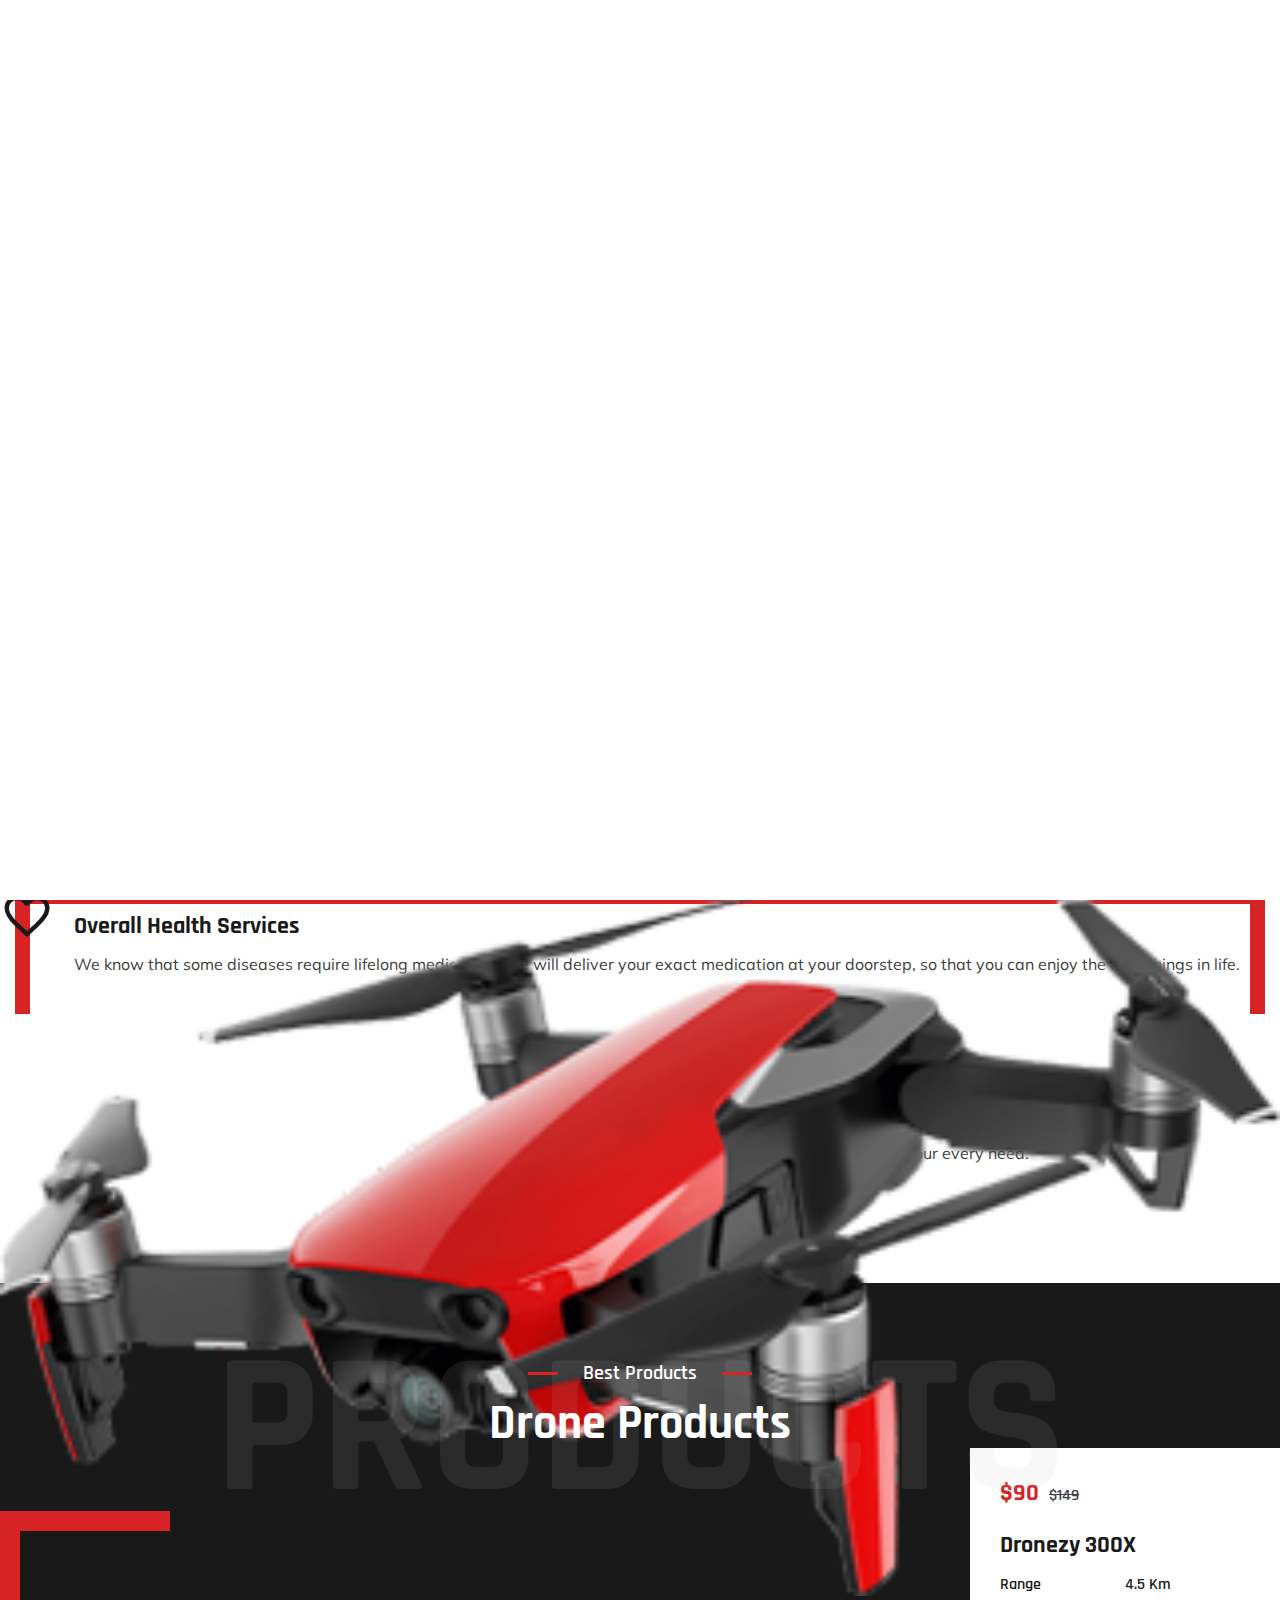
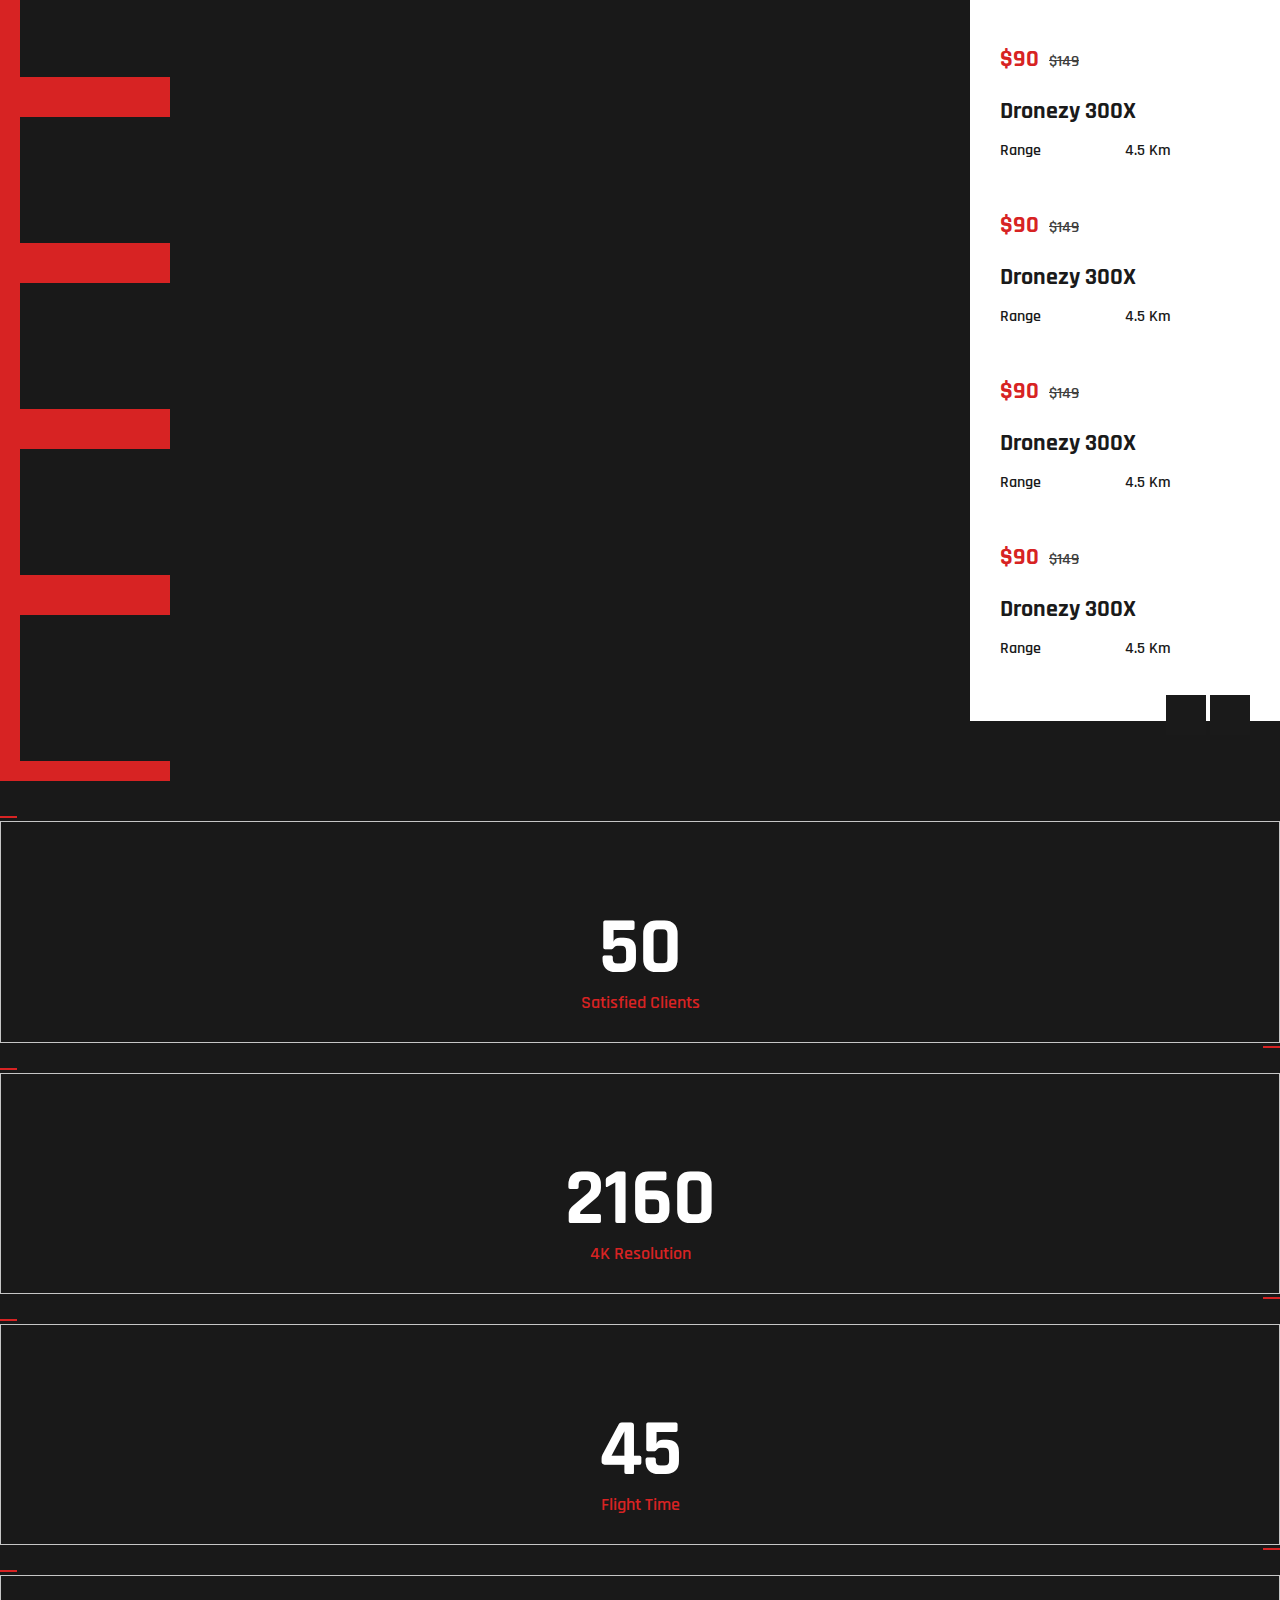
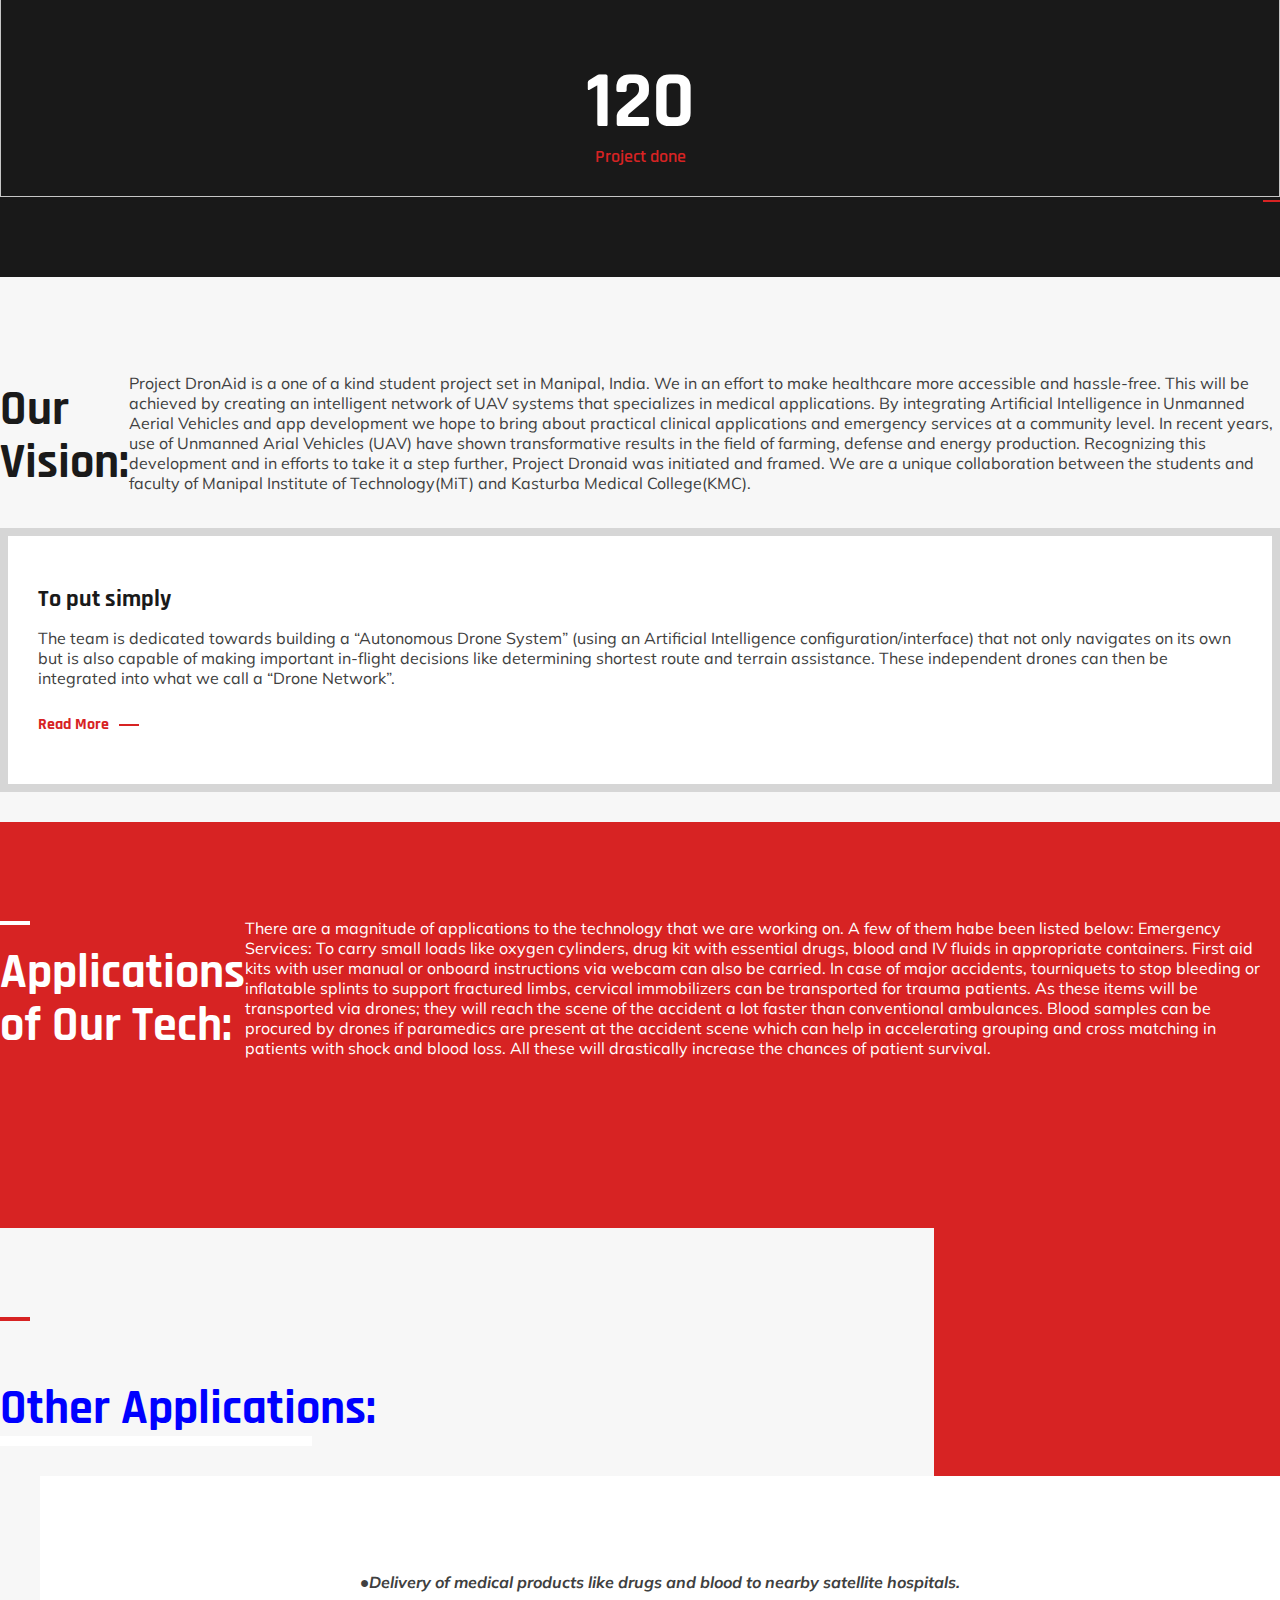
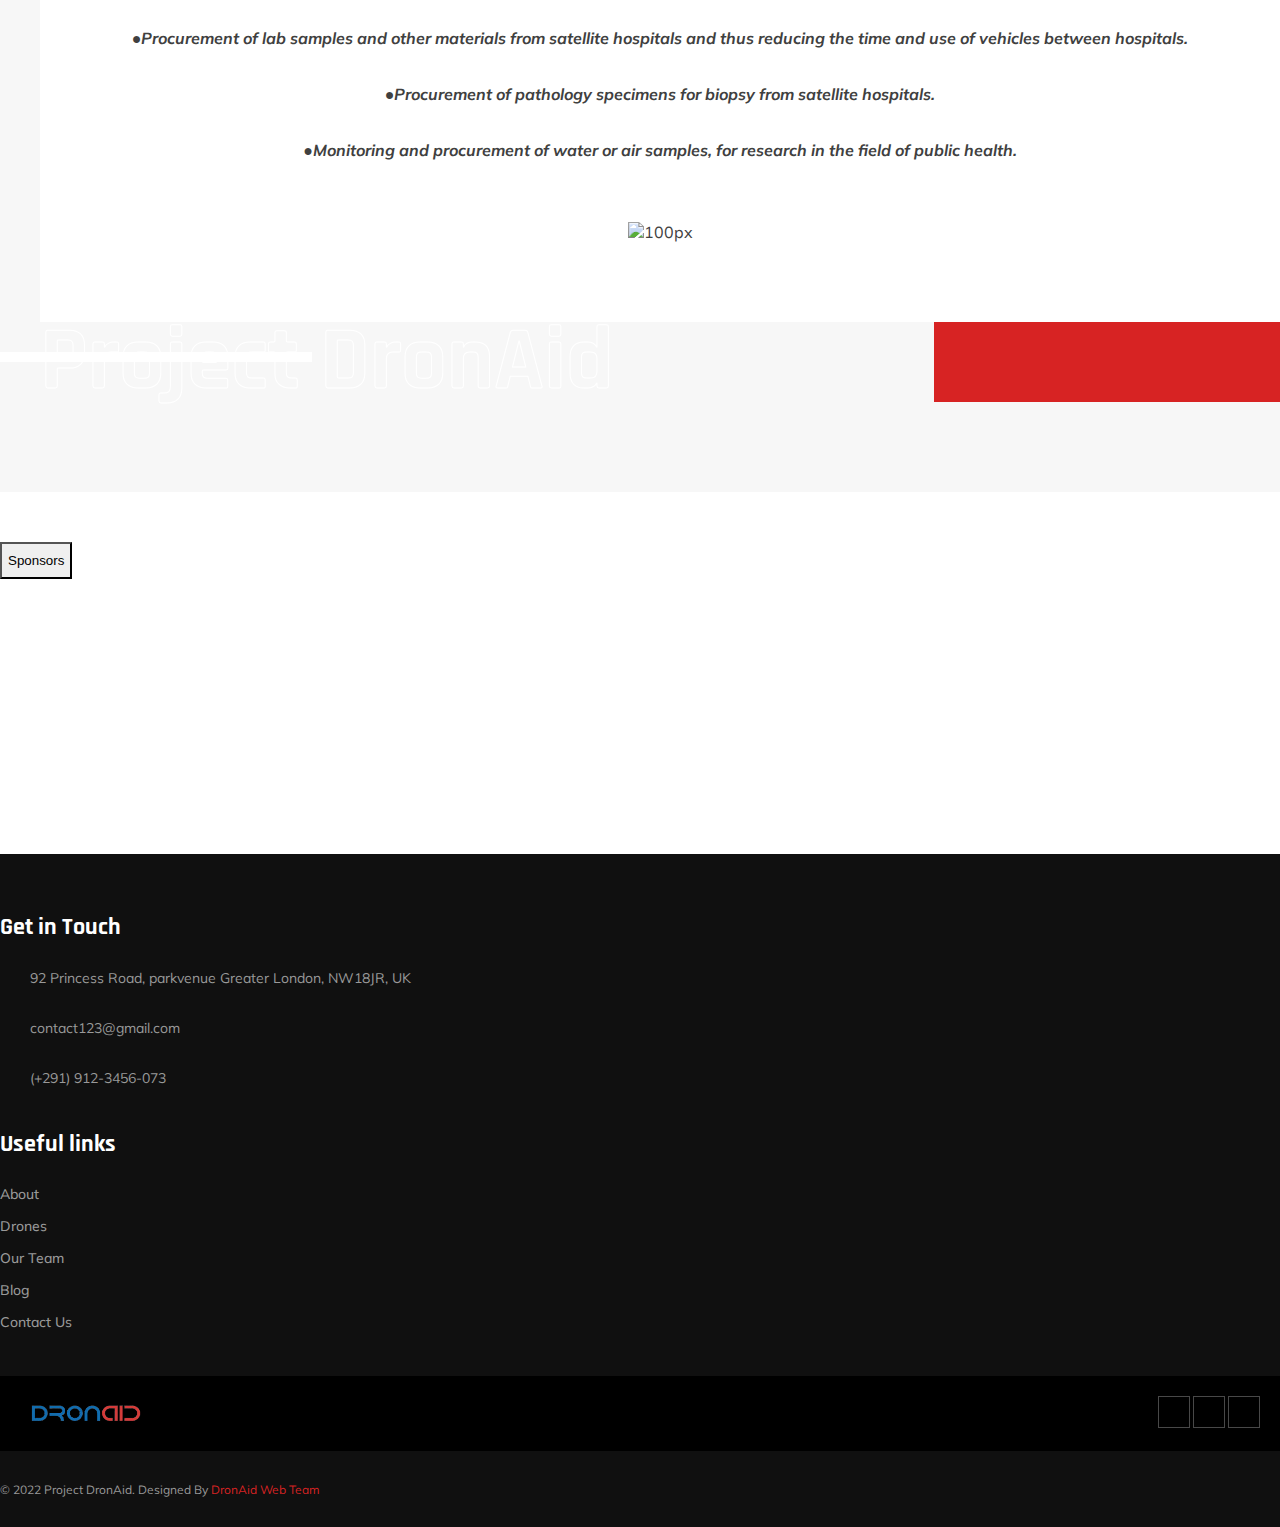
==== about.html @ 55445206 "footer,team section fixed" ====
<!DOCTYPE html>

<html lang="en">


<!-- Mirrored from flycamtours.info/about-2.html by HTTrack Website Copier/3.x [XR&CO'2014], Wed, 19 Jan 2022 14:46:54 GMT -->

<head>

	<!-- META -->
	<meta charset="utf-8">
	<meta http-equiv="X-UA-Compatible" content="IE=edge">
	<meta name="keywords" content="" />
	<meta name="author" content="" />
	<meta name="robots" content="" />
	<meta name="description" content="" />

	<!-- FAVICONS ICON -->
	<link rel="icon" href="images/favicon.html" type="image/x-icon" />
	<link rel="shortcut icon" type="image/x-icon" href="images/favicon.png" />

	<!-- PAGE TITLE HERE -->
	<title>Dronza Template | About Page 2</title>

	<!-- MOBILE SPECIFIC -->
	<meta name="viewport" content="width=device-width, initial-scale=1">


	<link rel="stylesheet" href="css/icons.css">
	<!-- BOOTSTRAP STYLE SHEET -->
	<link rel="stylesheet" type="text/css" href="css/bootstrap.min.css">
	<!-- FONTAWESOME STYLE SHEET -->
	<link rel="stylesheet" type="text/css" href="css/fontawesome/css/font-awesome.min.css" />

	<!-- OWL CAROUSEL STYLE SHEET -->
	<link rel="stylesheet" type="text/css" href="css/owl.carousel.min.css">

	<!-- SLICK SLIDER STYLE SHEET -->
	<link rel="stylesheet" type="text/css" href="css/slick.css">
	<link rel="stylesheet" type="text/css" href="css/slick-theme.css">
	<!-- BOOTSTRAP SLECT BOX STYLE SHEET  -->
	<link rel="stylesheet" type="text/css" href="css/bootstrap-select.min.css">
	<!-- MAGNIFIC POPUP STYLE SHEET -->
	<link rel="stylesheet" type="text/css" href="css/magnific-popup.min.css">
	<!-- LOADER STYLE SHEET -->
	<link rel="stylesheet" type="text/css" href="css/loader.min.css">
	<!-- MAIN STYLE SHEET -->
	<link rel="stylesheet" type="text/css" href="css/style.css">
	<!-- FLATICON STYLE SHEET -->
	<link rel="stylesheet" type="text/css" href="css/flaticon.min.css">
	<!-- THEME COLOR CHANGE STYLE SHEET -->
	<link rel="stylesheet" class="skin" type="text/css" href="css/skin/skin-1.css">
  <link href="https://cdn.jsdelivr.net/npm/bootstrap@5.0.2/dist/css/bootstrap.min.css" rel="stylesheet" integrity="sha384-EVSTQN3/azprG1Anm3QDgpJLIm9Nao0Yz1ztcQTwFspd3yD65VohhpuuCOmLASjC" crossorigin="anonymous">



<link rel="stylesheet" href="https://fonts.googleapis.com/icon?family=Material+Icons">



	<!-- REVOLUTION SLIDER CSS -->
	<link rel="stylesheet" type="text/css" href="plugins/revolution/revolution/css/settings.css">
	<!-- REVOLUTION NAVIGATION STYLE -->
	<link rel="stylesheet" type="text/css" href="plugins/revolution/revolution/css/navigation.css">

	<!-- GOOGLE FONTS -->
	<link href="https://fonts.googleapis.com/css2?family=Rajdhani:wght@300;400;500;600;700&amp;display=swap" rel="stylesheet">
	<link href="https://fonts.googleapis.com/css2?family=Muli:wght@200;300;400;500;600;700;800;900&amp;display=swap" rel="stylesheet">

</head>

<body>

	<div class="page-wraper">

		<!-- HEADER START -->
		<header class="site-header header-style-4 mobile-sider-drawer-menu">

			<div class="sticky-header main-bar-wraper  navbar-expand-lg">
				<div class="main-bar">
					<div class="container clearfix">

						<div class="logo-header">
							<div class="logo-header-inner logo-header-one">
								<a href="index.html">
									<img src="images/DronAidLogo.png" alt="" />
                             </a>
                         </div>
                     </div>  
                     
                     <!-- NAV Toggle Button -->
                     <button id="mobile-side-drawer" data-target=".header-nav" data-toggle="collapse" type="button" class="navbar-toggler collapsed">
                         <span class="sr-only">Toggle navigation</span>
                         <span class="icon-bar icon-bar-first"></span>
                         <span class="icon-bar icon-bar-two"></span>
                         <span class="icon-bar icon-bar-three"></span>
                     </button> 
                                                
                     <!-- <div class="extra-nav header-2-nav">
                         <div class="extra-cell">
                             <div class="header-search">
                                 <a href="javascript:void(0);" class="header-search-icon"><i class="fa fa-search"></i></a>
                             </div>                                
                         </div>
                                           
                          
                      </div>    -->                                                                    

                      
                     <!-- MAIN Vav -->
                     <div class="nav-animation header-nav navbar-collapse collapse d-flex justify-content-center">
                 
                         <ul class="nav navbar-nav">
                             <li>
                                 <a href="index.html" style="text-decoration: none;">Home</a>                                
                             </li>
                             
                             <li class="active">
                                 <a href="about.html" style="text-decoration: none;">About</a>                               
                             </li>                                                                  
                         
                             <li>
                                 <a href="drones.html" style="text-decoration: none;">Drones</a>
                             </li>
                          
                             <li>
                                 <a href="team.html" style="text-decoration: none;">Team</a>
                             </li>
                                     
                             <li>
                                <a href="blog.html" style="text-decoration: none;">Blog</a>
                             </li>

                             <li>
                                 <a href="contact.html" style="text-decoration: none;">Contact us</a>
                             </li>                                                                                             
                                 </ul>
                             </li>                                   
                        
                         </ul>

                     </div>
                 
                     <!-- SITE Search -->
                     <!-- <div id="search-toggle-block">
                         <div id="search"> 
                             <form role="search" id="searchform" action="http://flycamtours.info/search" method="get" class="radius-xl">
                                 <div class="input-group">
                                     <input class="form-control" value="" name="q" type="search" placeholder="Type to search"/>
                                     <span class="input-group-append"><button type="button" class="search-btn"><i class="fa fa-search"></i></button></span>
                                 </div>   
                             </form>
                         </div>
                     </div>    -->                             
                     
                 </div>    
             </div>
             
     </div>
     
 </header>

        <!-- HEADER END -->
        
        <!-- CONTENT START -->
        <div class="page-content">
        
            <!-- INNER PAGE BANNER -->
            <div class="wt-bnr-inr overlay-wraper bg-center" style="background-image:url(https://media2.giphy.com/media/lqA3RWTFwN6iHvq8Un/giphy.gif?cid=ecf05e47jtsy9ph11kpdoq3wgxedbn3xldkw1t4bw0det09q&rid=giphy.gif&ct=g);">
          
            	<div class="overlay-main  opacity-09"></div>
                <div class="container">
                    <div class="wt-bnr-inr-entry">
                    	<div class="banner-title-outer">
                        	<div class="banner-title-name">
                              
                        		<h2 class="site-text-white">About Us</h2>
                            </div>
                        </div>
                                                
                    </div>
                </div>
            </div>
            <!-- INNER PAGE BANNER END -->

            <!-- HOW IT WORK SECTION START -->
            <div class="section-full p-tb80">

                    <div class="container">

                            <!-- TITLE START-->
                            <div class="section-head center wt-small-separator-outer">
                                <div class="wt-small-separator site-text-primary">
                                    <div  class="sep-leaf-left"></div>
                                    <div>You Will Love It.</div>
                                    <div  class="sep-leaf-right"></div>
                                </div>
                                <h2>How It Works</h2>
                                
                            </div>
                            <!-- TITLE END-->

                
                    	<div class="row justify-content-center d-flex">
                        
                        	<div class="col-lg-4 col-md-12 m-b30 how-it-drone2-left">
                            	
                                <div class="wt-box d-icon-box-two m-b40">
                                	<div class="wt-icon-box-wraper right ">
                                    	
                                        <div class="icon-md inline-icon">
                                            <span class="icon-cell site-text-secondry material-icons" style="font-size: 54px;" >                                             bloodtype
                                                  </span>
                                        </div>
                                        <div class="icon-content">
                                            <div class="d-icon-box-title title-style-2 site-text-secondry">
                                                <h3  class="s-title-one">  Emergency Services</h3>

                                                 
                                            </div>
                                            
                                            <div class="d-icon-box-content">
                                                <p>We know that when a loved one is in danger, an ambulance might not always make it in time.
But our drones will be by your side in a jiffy, with first aid supplies and medication.</p>
                                            </div>                                        
                                        </div>
                                        
                                    </div> 
                                </div>
                                                             
                                <div class="wt-box d-icon-box-two m-b40">
                                	<div class="wt-icon-box-wraper right">
                                        <div class="icon-md inline-icon">
                                            <span class="icon-cell site-text-secondry material-icons"></span>
                                        </div>
                                        
                                    </div> 
                                </div>

                                <div class="wt-box d-icon-box-two m-b40">
                                	<div class="wt-icon-box-wraper right">
                                        <div class="icon-md inline-icon">
                                            <span class="icon-cell site-text-secondry material-icons" style="font-size: 54px;">phone_iphone</span>
                                        </div>
                                        <div class="icon-content">
                                            <div class="d-icon-box-title title-style-2 site-text-secondry">
                                                <h3  class="s-title-one">
                                               A Responsive App</h3>
                                            </div>
                                            
                                            <div class="d-icon-box-content">
                                                <p>With the app we're developing, you can be secure knowing that our drone is always ready to come at the drop of a hat.</p>
                                            </div>                                        
                                        </div>
                                    </div> 
                                </div>  
                                                                                                                           
                            </div>  
                                                  
                            <div class="col-lg-4 col-md-12 m-b30 how-it-drone2-outer">
                            	<div class="how-it-drone2-border">
                                    <div class="how-it-drone2">
                                        <div class="how-it-drone-media2"><img src="images/how-it-work/drone-2.png" alt="" class="wave-effects"></div>
                                    </div>
                                </div>
                            </div>  
                                                  
                        	<div class="col-lg-4 col-md-12 m-b30 how-it-drone2-right">
                                
                                <div class="wt-box d-icon-box-two m-b40">
                                	<div class="wt-icon-box-wraper left">
                                        <div class="icon-md inline-icon">
                                            <span class="icon-cell site-text-secondry material-icons" style="font-size: 54px;">favorite_border</span>
                                        </div>
                                        <div class="icon-content">
                                            <div class="d-icon-box-title title-style-2 site-text-secondry">
                                                <h3  class="s-title-one">Overall Health Services</h3>
                                            </div>                                          
                                            <div class="d-icon-box-content">
                                                <p>We know that some diseases require lifelong medication. We will deliver your exact medication at your doorstep, so that you can enjoy the finer things in life.</p>
                                            </div>  
                                                                                
                                        </div>
                                    </div> 
                                </div>
                                                                
                                <div class="wt-box d-icon-box-two m-b40">
                                	<div class="wt-icon-box-wraper left">
                                        <div class="icon-md inline-icon">
                                            <span class="icon-cell site-text-secondry"></span>
                                        </div>
                                        <div class="icon-content">
                                            <div class="d-icon-box-title title-style-2 site-text-secondry">
                                                <h3  class="s-title-one"></h3>
                                            </div>
                                            
                                            <div class="d-icon-box-content">
                                                <p></p>
                                            </div>                                        
                                        </div>
                                    </div> 
                                </div>                              
                                
                                <div class="wt-box d-icon-box-two m-b40">
                                	<div class="wt-icon-box-wraper left">
                                        <div class="icon-md inline-icon">
                                            <span class="icon-cell site-text-secondry material-icons" style="font-size: 54px;">emoji_objects</span>
                                        </div>
                                        <div class="icon-content">
                                            <div class="d-icon-box-title title-style-2 site-text-secondry">
                                                <h3  class="s-title-one">And So Much More...</h3>
                                            </div>
                                            
                                            <div class="d-icon-box-content">
                                                <p>We are always here,
                                                           for your every need.</p>
                                            </div>                                        
                                        </div>
                                    </div> 
                                </div> 

                            </div>

                        </div>
                    </div> 

            </div>   
            <!-- HOW IT WORK  SECTION END --> 
            
			<!-- PRODUCT SECTION START -->
        <div class="section-full overlay-wraper products-section p-t80 p-b50 bg-cover bg-no-repeat" style="background-image:url(images/background/bg-9.jpg);">
                    <div class="overlay-main bg-black opacity-09"></div>                   

                    <div class="container">
                        <!-- TITLE START-->
                        <div class="section-head center wt-small-separator-outer text-center   text-white">
                            <div class="wt-small-separator">
                                <div  class="sep-leaf-left"></div>
                                <div>Best Products</div>
                                <div  class="sep-leaf-right"></div>
                            </div>
                            <h2 data-title="Products">Drone Products</h2>
                        </div>
                        <!-- TITLE END--> 
                    </div>
					<div class="section-content"> 
                        <div class="product-one-slider p-b80">
                            <div class="owl-carousel product-show-slider owl-btn-vertical-center">
                            
                                <div class="item">
                                    <div class="product-showcase">
                                        <div class="product-show-media">
                                            <img src="images/products/landscap-2/1.png" alt="">
                                        </div>
                                        <div class="product-show-block">
                                            <div class="product-show-info shadow">
                                                <div class="p-price">$90 <del>$149</del></div>
                                                <div class="p-title"><h3 class="wt-title">Dronezy 300X</h3></div>
                                                <div class="p-specification">
                                                    <ul>
                                                        <li><span class="p-specification-title"> Range</span>4.5 Km</li>
                                                    </ul>
                                                </div>
                                                <div class="p-control">
                                                    <ul>
                                                        <li><a href="#"><i class="flaticon-heart"></i></a></li>
                                                        <li><a href="#"><i class="flaticon-shopping-cart"></i></a></li>
                                                    </ul>
                                                </div>                                            
                                            </div>
                                        </div>                                    
                                    </div>
                                </div>
                                
                                <div class="item">
                                    <div class="product-showcase">
                                        <div class="product-show-media">
                                            <img src="images/products/landscap-2/2.png" alt="">
                                        </div>
                                        <div class="product-show-block">
                                            <div class="product-show-info shadow">
                                                <div class="p-price">$90 <del>$149</del></div>
                                                <div class="p-title"><h3 class="wt-title">Dronezy 300X</h3></div>
                                                <div class="p-specification">
                                                    <ul>
                                                        <li><span class="p-specification-title"> Range</span>4.5 Km</li>
                                                    </ul>
                                                </div>
                                                <div class="p-control">
                                                    <ul>
                                                        <li><a href="#"><i class="flaticon-heart"></i></a></li>
                                                        <li><a href="#"><i class="flaticon-shopping-cart"></i></a></li>
                                                    </ul>
                                                </div>                                            
                                            </div>
                                        </div>                                    
                                    </div>
                                </div>
                                
                                <div class="item">
                                    <div class="product-showcase">
                                        <div class="product-show-media">
                                            <img src="images/products/landscap-2/3.png" alt="">
                                        </div>
                                        <div class="product-show-block">
                                            <div class="product-show-info shadow">
                                                <div class="p-price">$90 <del>$149</del></div>
                                                <div class="p-title"><h3 class="wt-title">Dronezy 300X</h3></div>
                                                <div class="p-specification">
                                                    <ul>
                                                        <li><span class="p-specification-title"> Range</span>4.5 Km</li>
                                                    </ul>
                                                </div>
                                                <div class="p-control">
                                                    <ul>
                                                        <li><a href="#"><i class="flaticon-heart"></i></a></li>
                                                        <li><a href="#"><i class="flaticon-shopping-cart"></i></a></li>
                                                    </ul>
                                                </div>                                            
                                            </div>
                                        </div>                                    
                                    </div>
                                </div>
                                
                                <div class="item">
                                    <div class="product-showcase">
                                        <div class="product-show-media">
                                            <img src="images/products/landscap-2/1.png" alt="">
                                        </div>
                                        <div class="product-show-block">
                                            <div class="product-show-info shadow">
                                                <div class="p-price">$90 <del>$149</del></div>
                                                <div class="p-title"><h3 class="wt-title">Dronezy 300X</h3></div>
                                                <div class="p-specification">
                                                    <ul>
                                                        <li><span class="p-specification-title"> Range</span>4.5 Km</li>
                                                    </ul>
                                                </div>
                                                <div class="p-control">
                                                    <ul>
                                                        <li><a href="#"><i class="flaticon-heart"></i></a></li>
                                                        <li><a href="#"><i class="flaticon-shopping-cart"></i></a></li>
                                                    </ul>
                                                </div>                                            
                                            </div>
                                        </div>                                    
                                    </div>
                                </div>
                                
                                <div class="item">
                                    <div class="product-showcase">
                                        <div class="product-show-media">
                                            <img src="images/products/landscap-2/2.png" alt="">
                                        </div>
                                        <div class="product-show-block">
                                            <div class="product-show-info shadow">
                                                <div class="p-price">$90 <del>$149</del></div>
                                                <div class="p-title"><h3 class="wt-title">Dronezy 300X</h3></div>
                                                <div class="p-specification">
                                                    <ul>
                                                        <li><span class="p-specification-title"> Range</span>4.5 Km</li>
                                                    </ul>
                                                </div>
                                                <div class="p-control">
                                                    <ul>
                                                        <li><a href="#"><i class="flaticon-heart"></i></a></li>
                                                        <li><a href="#"><i class="flaticon-shopping-cart"></i></a></li>
                                                    </ul>
                                                </div>                                            
                                            </div>
                                        </div>                                    
                                    </div>
                                </div>                                                                                                                
                           
                                                                    
                            </div>
                        </div>						
    
                                
                        <div class="container">
    
                            <div class="counter-outer">                            
                                
                                <div class="row justify-content-center">
                                        
                                    <div class="col-lg-3 col-md-6 m-b30 ">
                                        <div class="counter-box text-white">
                                            <h2 class="counter">50</h2>
                                            <span class="site-text-primary title-style-2">Satisfied Clients</span>
                                        </div>
                                    </div>
                                    
                                    <div class="col-lg-3 col-md-6 m-b30">
                                        <div class="counter-box text-white">
                                            <h2 class="counter">2160</h2>
                                            <span class="site-text-primary title-style-2">4K Resolution</span>
                                        </div>
                                    </div>
                                    
                                    <div class="col-lg-3 col-md-6 m-b30">
                                        <div class="counter-box text-white">
                                            <h2 class="counter" >45</h2>
                                            <span class="site-text-primary title-style-2">Flight Time</span>
                                        </div>
                                    </div>
                                    
                                    <div class="col-lg-3 col-md-6 m-b30">
                                        <div class="counter-box text-white">
                                            <h2 class="counter" >120</h2>
                                            <span class="site-text-primary title-style-2">Project done</span>
                                        </div>
                                    </div>                                    
    
                                </div>                            
                            
                            </div>   
                 
                        </div>
                    </div>

            </div>   
            
            <!-- PRODUCT SECTION  SECTION END -->            

			<!-- OUR BLOG START -->
            <div class="section-full  p-t80 p-b50  bg-gray">
				<div class="container">
                
                	<div class="wt-separator-two-part">
                    	<div class="row wt-separator-two-part-row">
                        	<div class="col-lg-5 col-md-6 wt-separator-two-part-left">
                                <!-- TITLE START-->
                                <div class="section-head left wt-small-separator-outer">
                                    <div class="wt-small-separator site-text-primary">
                                       
                                        
                                    </div>
                                    <h2>Our Vision:</h2>

                                </div>
                                <!-- TITLE END-->
                            </div>

                            
                            <div class="col-lg-7 col-md-6 wt-separator-two-part-right text-left">
                                <p>Project DronAid is a one of a kind student project set in Manipal, India. We in an effort to make healthcare more accessible and hassle-free. This will be achieved by creating an intelligent network of UAV systems that specializes in medical applications. By integrating Artificial Intelligence in Unmanned Aerial Vehicles and app development we hope to bring about practical clinical applications and emergency services at a community level.
In recent years, use of Unmanned Arial Vehicles (UAV) have shown transformative results in the field of farming, defense and energy production. Recognizing this development and in efforts to take it a step further, Project Dronaid was initiated and framed. We are a unique collaboration between the students and faculty of Manipal Institute of Technology(MiT) and Kasturba Medical College(KMC).</p>
                                
                            </div>
                                                        
                    	</div>
                    </div>
     

                    <div class="section-content">
                        <div class="row d-flex justify-content-center blog-post-1-outer">
                            <div class="col-lg-10 col-md-6 col-sm-12">
                                <!--Block one-->
                                <div class="blog-post date-style-2">
                                    
                                    <div class="wt-post-info bg-white">
                                                                    
                                        <div class="wt-post-title ">
                                            <h3 class="post-title">To put simply</h3>
                                        </div>
                                        <div class="wt-post-text ">
                                            <p>The team is dedicated towards building a “Autonomous Drone System” (using an Artificial Intelligence configuration/interface) that not only navigates on its own but is also capable of making important in-flight decisions like determining shortest route and terrain assistance. These independent drones can then be integrated into what we call a “Drone Network”.</p>
                                        </div>                                           
                                        <div class="wt-post-readmore ">
                                            <a href="" class="site-button-link black">Read More</a>
                                        </div>                                        
                                   </div>                                
                                </div>
                            </div>
                            
                                                                                 
                                                        
                        </div>
                    </div>
                </div>

                <!-dfff->
                <div class="section-full  p-t80 p-b80 site-bg-primary">
				<div class="container">
                
                	<div class="wt-separator-two-part">
                    	<div class="row wt-separator-two-part-row text-white">
                        	<div class="col-lg-5 col-md-6 wt-separator-two-part-left">
                                <!-- TITLE START-->
                                <div class="section-head left wt-small-separator-outer">
                                    <div class="wt-small-separator text-white">
                                        <div  class="sep-leaf-left"></div>
                                        <div></div>
                                        <div  class="sep-leaf-right"></div>
                                    </div>
                                    <h2>Applications of Our Tech:</h2>
                                </div>
                                <!-- TITLE END-->
                            </div>

                            
                            <div class="col-lg-7 col-md-6 wt-separator-two-part-right text-left">
                                <p>There are a magnitude of applications to the technology that we are working on. A few of them habe been listed below:
Emergency Services:
To carry small loads like oxygen cylinders, drug kit with essential drugs, blood and IV fluids in appropriate containers. First aid kits with user manual or onboard instructions via webcam can also be carried. In case of major accidents, tourniquets to stop bleeding or inflatable splints to support fractured limbs, cervical immobilizers can be transported for trauma patients. As these items will be transported via drones; they will reach the scene of the accident a lot faster than conventional ambulances. Blood samples can be procured by drones if paramedics are present at the accident scene which can help in accelerating grouping and cross matching in patients with shock and blood loss. All these will drastically increase the chances of patient survival.</p>
                                
                            </div>
                                                        
                    	</div>
                    </div>
     			 </div>
                    <div class="section-content"> 
                        <div class="video-gallery-block-outer">
                            <div class="container-fluid">
        
                                <div class="video-gallery-style1">
                                    <div class="owl-carousel video-gallery-one light-dotts-line left">
                                    
                                       
                                        
                                
                                    
                                </div>
                            
                            </div>
                        </div>
                    </div>
               
                </div>

                
                <!-dfff->

                
             </div>   
            <!-- OUR BLOG END -->
            
 			<!-- TESTIMONIAL SECTION START -->
            <div class="section-full  p-t80 p-b80 testimonial-2-outer bg-cover bg-center bg-image-moving overflow-hidden" style="background-image:url(https://media.istockphoto.com/photos/drone-delivery-concept-autonomous-unmanned-aerial-vehicle-used-to-picture-id1294781161?b=1&k=20&m=1294781161&s=170667a&w=0&h=d3Ednk_VSy69NAiPlvzBd9z2oVW7W5Kslzt5ax76JIs=)">
                <div class="animated-right-drone">
                    <div class="animated-right-drone-media"><img src="images/d2-testimonial.png" alt="" class="slide-top"></div>
                </div>            
                <div class="container bg-right-half-block-outer">
                	<div class="bg-right-half-block"></div>

					<div class="row testimonial-2-content-outer">
                        <div class="col-lg-5 col-md-12">
                            <!-- TITLE START-->
                            <div class="left wt-small-separator-outer text-white">
                                <div class="wt-small-separator">
                                    <div  class="sep-leaf-left"></div>
                                    <div></div>
                                    <div  class="sep-leaf-right"></div>
                                </div>
                                <h2 style="color:blue;">Other Applications:</h2>
                            </div>
                            <!-- TITLE END-->                            

                        </div>
                        <div class="col-lg-7 col-md-12">
                        	<div class="testimonial2-block-position-outer">
                            	<div class="testimonial2-block-position">
                                    <div class="testimonial-2-content owl-carousel arrow-dark-position-bottom dark-dotts-line center">
                                        <div class="item">
                                            <div class="testimonial-2 bg-white">
                                                <div class="testimonial-content">
                                                
                                                    <div class="testimonial-text">
                                                        <i class="fa fa-quote-left"></i>
                                                        <p>●Delivery of medical products like drugs and blood to nearby satellite hospitals.</p><br>
                                                             <p>●Procurement of lab samples and other materials from satellite hospitals and thus reducing the time and use of vehicles between hospitals.</p><br>
                                                             <p>●Procurement of pathology specimens for biopsy from satellite hospitals.</p><br>
                                                              <p>●Monitoring and procurement of water or air samples, for research in the field of public health.</p><br>

              
                                                            
                                                    </div> 
                                                                                       
                                                      
            
                                                      <div class="testimonial-detail clearfix">
                                                        <div class="testimonial-pic-block"> 
                                                           
                                                              <img src="https://ei.marketwatch.com/Multimedia/2015/11/30/Photos/NS/MW-EA132_drone__20151130111008_NS.jpg?uuid=d33be42a-977c-11e5-88c7-0015c588e0f6" alt="100px">
                                                            
                                                        </div>                                          
                                                        <div class="testimonial-info">
                                                           
                                                        </div>
                                                    </div>
                                                </div>
                                            </div>
                                        </div>
                                        
                                        
                                        
                                         
                                        
                                                                                                                             
                                        
                                                                                                                
                                    </div>
                                </div>
                            </div>
                        </div>
                    </div>                     

				</div>  
                <div class="testimonial-outline-text">
                	<span class="title-style-2">Project DronAid</span>
                </div>              
            </div>
            <!-- TESTIMONIAL SECTION END -->           
            
        </div>

        <!--SPONSORS START-->
        <div class="section-full bg-white p-tb50">
            <div class="container">
                <div class="section-content">
                  <div class="d-grid gap-2">
                 <button type="button" class="btn btn-outline-danger btn-lg mb-5" style="pointer-events: none;">Sponsors</button>
                  </div>
                
                    <!-- TESTIMONIAL 4 START ON BACKGROUND -->   
                    <div class="section-content">
                         <div class="section-content owl-btn-vertical-center">
                          
                            <div class="owl-carousel home-client-carousel-2 ">
                            
                                <div class="item">
                                    <div class="ow-client-logo">
                                        <div class="client-logo client-logo-media">
                                        <a href="javascript:void(0);"><img src="https://dronaid.in/img/ansys.jpg" alt=""></a></div>
                                    </div>
                                </div>
                                
                                <div class="item">
                                    <div class="ow-client-logo">
                                        <div class="client-logo client-logo-media">
                                        <a href="javascript:void(0);"><img src="https://dronaid.in/img/apc.jpg" alt=""></a></div>
                                    </div>
                                </div>
                                
                                <div class="item">
                                    <div class="ow-client-logo">
                                        <div class="client-logo client-logo-media">
                                        <a href="javascript:void(0);"><img src="https://dronaid.in/img/solidworks.jpg" alt=""></a></div>
                                    </div>
                                </div>
                                
                       
                                
                               
                                </div>                                                                      
                                
                            </div>
                        </div>
                    </div>
                </div>
            </div>
        </div>
        <!--SPONSORS END-->
        <!-- CONTENT END -->
       
        
        <!-- FOOTER START -->
        <footer class="site-footer footer-large footer-dark text-white footer-style1" >

        
            <!-- FOOTER BLOCKES START -->  
            <div class="footer-top">
                <div class="container">
                    <div class="row">
                    
                        <div class="col-lg-4 col-md-6"> 

                            <div class="widget recent-posts-entry">
                                <h3 class="widget-title">Get in Touch</h3>                            
                               <ul class="widget_address"> 
                                    <li><i class="fa fa-map-marker"></i>92 Princess Road, parkvenue Greater London, NW18JR, UK</li>
                                    <li><i class="fa fa-envelope"></i>contact123@gmail.com</li>
                                    <li> <i class="fa fa-phone"></i>(+291) 912-3456-073</li>
                                </ul>  
                            </div>

                            
                        </div> 


                        <div class="col-lg-4 col-md-6">
                            <div class="widget widget_services">
                                <h3 class="widget-title">Useful links</h3>
                                <ul>
                                    <li><a href="about.html" style="text-decoration: none;">About</a></li>
                                    <li><a href="drones.html" style="text-decoration: none;">Drones</a></li>
                                    <li><a href="team.html" style="text-decoration: none;">Our Team</a></li>
                                    <li><a href="blog.html" style="text-decoration: none;">Blog </a></li>
                                    <li><a href="contact.html" style="text-decoration: none;">Contact Us</a></li>
                                </ul>
                            </div>
                        </div>
                        
                        <!-- <div class="col-lg-4 col-md-6">
							<div class="widget recent-posts-entry">
                                <h3 class="widget-title">Blog Post</h3>
                                <div class="section-content">
                                    <div class="widget-post-bx">
                                        <div class="widget-post clearfix">
                                            <div class="wt-post-media">
                                                <img src="images/blog/recent-blog/pic1.jpg" alt="">
                                            </div>
                                            <div class="wt-post-info">
                                                <div class="wt-post-meta">
                                                    <ul>
                                                        <li class="post-author">25 May</li>
                                                    </ul>
                                                </div>                                            
                                                <div class="wt-post-header">
                                                    <a href="javascript:;" class="post-title">Planning approved for restoration town hall.</a>
                                                </div>
                                            </div>
                                        </div>
                                        <div class="widget-post clearfix">
                                            <div class="wt-post-media">
                                                <img src="images/blog/recent-blog/pic2.jpg" alt="">
                                            </div>
                                            <div class="wt-post-info">
                                                <div class="wt-post-meta">
                                                    <ul>
                                                        <li class="post-author">28 Dec</li>
                                                    </ul>
                                                </div>                                            
                                                <div class="wt-post-header">
                                                    <a href="javascript:;" class="post-title">Planning approved for restoration town hall.</a>
                                                </div>
                                            </div>
                                        </div>
                                    </div>
                                </div>
                            </div>
                        </div> -->

                       

                    </div>
                </div>
            </div>
            <!-- FOOTER COPYRIGHT -->
					
            <div class="footer-middle">
            
           	 	<div class="container">
                    <div class="footer-middle-content">
                        <div class="logo-footer">
                            <div class="logo-footer-inner">
                                <a href="index.html">
                                <img src="images/DronAidLogo.png" alt="" />
                                </a>
                            </div>
                        </div> 
                        <!-- <div class="logo-footer">
                            <a href="index.html"><img src="images/DronAidLogo.png" alt="" ></a>
                        </div> -->
                        
                        <!-- <ul class="copyrights-nav"> 
                            <li><a href="javascript:void(0);">Terms  &amp; Condition</a></li>
                            <li><a href="javascript:void(0);">Privacy Policy</a></li>
                            <li><a href="contact-1.html">Contact Us</a></li>
                        </ul> -->
                        
                        <ul class="social-icons  wt-social-links footer-social-icon">
                            <li><a href="https://www.facebook.com/dronaid.care/" target="_blank" class="fa fa-facebook"></a></li>
                            <li><a href="https://instagram.com/project.dronaid?igshid=YmMyMTA2M2Y=" target="_blank" class="fa fa-instagram"></a></li>
                            <li><a href="https://www.linkedin.com/company/dronaid/" target="_blank" class="fa fa-linkedin"></a></li>
                        </ul>                     
                    </div>
                </div>  
                                                  
            </div>                    
            <div class="footer-bottom">
              <div class="container">
                <div class="wt-footer-bot-left d-flex justify-content-center">
                    <span class="copyrights-text">© 2022 Project DronAid. Designed By <span class="site-text-primary">DronAid Web Team</span></span>
                </div>
              </div>   
            </div>   


        </footer>
        <!-- FOOTER END -->
        
     
        
        <!-- BUTTON TOP START -->
		<button class="scroltop"><span class="fa fa-angle-up  relative" id="btn-vibrate"></span></button>
        
    </div>

<!-- LOADING AREA START ===== -->
<div class="loading-area">
    <div class="loading-box"></div>
    <div class="loading-pic">
        <div class="cssload-loader"></div>
    </div>
</div>
<!-- LOADING AREA  END ====== -->

<!-- JAVASCRIPT  FILES ========================================= --> 
<script  src="js/jquery-2.2.0.min.js"></script><!-- JQUERY.MIN JS -->
<script  src="js/popper.min.js"></script><!-- POPPER.MIN JS -->
<script  src="js/bootstrap.min.js"></script><!-- BOOTSTRAP.MIN JS -->
<script  src="js/bootstrap-select.min.js"></script><!-- Form js -->
<script  src="js/magnific-popup.min.js"></script><!-- MAGNIFIC-POPUP JS -->
<script  src="js/waypoints.min.js"></script><!-- WAYPOINTS JS -->
<script  src="js/counterup.min.js"></script><!-- COUNTERUP JS -->
<script  src="js/waypoints-sticky.min.js"></script><!-- STICKY HEADER -->
<script  src="js/isotope.pkgd.min.js"></script><!-- MASONRY  -->
<script  src="js/owl.carousel.min.js"></script><!-- OWL  SLIDER  -->
<script  src="js/stellar.min.js"></script><!-- PARALLAX BG IMAGE   -->
<script  src="js/theia-sticky-sidebar.js"></script><!-- STICKY SIDEBAR  -->
<script  src="js/jquery.bootstrap-touchspin.js"></script><!-- FORM JS -->
<script  src="js/custom.js"></script><!-- CUSTOM FUCTIONS  -->
<script  src="js/jquery.bgscroll.js"></script><!-- BACKGROUND SCROLL -->
<script src="js/slick.js"></script>
<script src="js/jquery-ui.js"></script>


<script src="https://cdn.jsdelivr.net/npm/bootstrap@5.0.2/dist/js/bootstrap.bundle.min.js" integrity="sha384-MrcW6ZMFYlzcLA8Nl+NtUVF0sA7MsXsP1UyJoMp4YLEuNSfAP+JcXn/tWtIaxVXM" crossorigin="anonymous"></script>









</body>


<!-- Mirrored from flycamtours.info/about-2.html by HTTrack Website Copier/3.x [XR&CO'2014], Wed, 19 Jan 2022 14:47:03 GMT -->
</html>
---- css/style.css ----
/*
==========================
Author: Project DronAid Web Team
Version: 1.0  
==========================
*/



/*======================================
1. GENERAL 
======================================*/

body {
	background-color: #FFF;
	font-family: 'Muli', sans-serif;
	font-weight: 400;
	color: #404040;
	padding: 0px;
	margin: 0px;
	overflow-x: hidden;
	font-size:16px;
}

a {
	color: #111111;
	outline: 0 none;
	text-decoration: none;
}

a:hover,
a:focus {
	text-decoration: none;
	outline: 0 none;
}

a:active,
a:hover,
a:focus {
	color: inherit;
}

p a {
	color: #111111;
}

img {
	border-style: none;
	height: auto;
	max-width: 100%;
	vertical-align: middle;
}

hr {
	clear: both;
}

section,
article,
aside,
details,
figcaption,
figure,
footer,
header,
hgroup,
main,
menu,
nav,
summary {
	display: block;
}

address {
	font-style: italic;
}

table {
	background-color: transparent;
	width: 100%;
}

table thead th {
	padding: 12px 8px !important;
}

table td {
	padding: 15px 10px !important;
}

@media only screen and ( max-width:360px) {
	table td {
		word-break: break-all;
	}
}

p,
address,
pre,
hr,
ul,
ol,
dl,
dd,
table {
	margin-bottom: 24px;
}

.overflow-hide {
	overflow: hidden;
}

.overflow-auto {
	overflow: auto;
}

.clear {
	clear: both;
}

.pull-none {
	float: none;
}

::selection {
	background: #484848;
	color: #fff;
}

::-moz-selection {
	background: #484848;
	color: #fff;
}

::-webkit-selection {
	background: #484848;
	color: #fff;
}

@media only screen and (max-width:600px) {
	.col-xs-100pc {
		width: 100%;
	}
	
.wt-list-single-somefacts .col-xs-100pc {
	width: inherit !important;

	}
	
.wt-list-single-somefacts .col-xs-100pc h1, .wt-list-single-somefacts .col-xs-100pc h2, .wt-list-single-somefacts .col-xs-100pc h3{
    font-size: 22px;

    line-height: normal;
}
.wt-list-single-somefacts h1, .wt-list-single-somefacts h2, .wt-list-single-somefacts .col-xs-100pc h3{
    font-size: 22px;
    line-height: normal;
}	

body{font-size:14px;}
}

@media only screen and (max-width:480px) {

	
.wt-list-single-somefacts .col-xs-100pc {
	width: 100% !important;
	}
.wt-list-single-somefacts-three .col-xs-4 {
	width: 100% !important;
	}
}


/*======================================
2. HEADING & TITLE 
======================================*/

h1,
h2,
h3,
h4,
h5,
h6 {
	margin-bottom: 15px;
	font-family: 'Rajdhani', sans-serif;
	font-weight:400;
	line-height:1.1;
}
.title-style-2{font-family: 'Rajdhani', sans-serif;}

h1 a,
h2 a,
h3 a,
h4 a,
h5 a,
h6 a {
	color: #000;
}

h1 a:hover,
h2 a:hover,
h3 a:hover,
h4 a:hover,
h5 a:hover,
h6 a:hover {
	color: #1a1a1a;
}

h1 {
	font-size: 66px;
	color: #1a1a1a;
	font-weight:700;
}

h2 {
	font-size: 48px;
	color: #1a1a1a;
	font-weight:700;
}

h3 {
	font-size: 24px;
	color: #1a1a1a;
	font-weight:700;
}

h4 {
	font-size: 20px;
	color: #1a1a1a;
	font-weight:700;
}

h5 {
	font-weight: normal;
	font-size: 18px;
	color: #1a1a1a;
	font-weight:700;
}

h6 {
	font-weight: normal;
	font-size: 14px;
	color: #1a1a1a;
}

.display-inline {
	display: inline;
}

.display-inline-block {
	display: inline-block;
}

.display-block {
	display: block;
}


/*____BOLD TRANSPERENT TITLE____*/

.section-head {
	position: relative;
	z-index: 1;
}

.section-head h1:after,
.section-head h2:after,
.section-head h3:after {
	position: absolute;
	content: attr(data-title);
	color: #1a1a1a;
	opacity:0.1;
	font-family: 'Rajdhani', sans-serif;
	font-size: 200px;
	line-height:100px;
	text-transform:uppercase;
	bottom:-30px;
	left: 50%;
	width: 100%;
	z-index: -1;
	-webkit-transform: translateX(-50%);
	-ms-transform: translateX(-50%);
	transform: translateX(-50%);
}

.section-head.text-white h1:after,
.section-head.text-white h2:after,
.section-head.text-white h3:after {
	color: #c1c1c1;
}


@media only screen and (max-width:991px) {
	.section-head h1:after,
	.section-head h2:after,
	.section-head h3:after {
		font-size:74px;
		bottom:-10px;
	}
}

@media only screen and (max-width:720px) {
	.section-head h1:after,
	.section-head h2:after,
	.section-head h3:after {
		display:none;
	}
}


/*======================================
3. TEXT & PARAGRAPH 
======================================*/

p {
	margin-bottom: 20px;
}

strong {
	font-weight: 600;
}


/*-------------------------------------
	1. text align
------------------------------------ */

.text-left {
	text-align: left;
}

.text-center {
	text-align: center;
}

.text-right {
	text-align: right;
}

.text-justify {
	text-align: justify
}


/*-------------------------------------
	2. text vertical align
------------------------------------ */

.v-align-t {
	vertical-align: top;
}

.v-align-m {
	vertical-align: middle;
}

.v-align-b {
	vertical-align: bottom;
}


/*-------------------------------------
	3. text no line brack
------------------------------------ */

.text-nowrap {
	white-space: nowrap
}


/*-------------------------------------
	4. text transform
------------------------------------ */

.text-lowercase {
	text-transform: lowercase
}

.text-uppercase {
	text-transform: uppercase
}

.text-capitalize {
	text-transform: capitalize
}


/*-------------------------------------
	5. text size
------------------------------------ */

.font-12 {
	font-size: 12px;
	line-height: 18px;
}

.font-14 {
	font-size: 14px;
	line-height: 20px;
}

.font-16 {
	font-size: 16px;
	line-height: 22px;
}

.font-18 {
	font-size: 18px;
	line-height: 24px;
}

.font-20 {
	font-size: 20px;
	line-height: 26px;
}

.font-22 {
	font-size: 22px;
	line-height: 28px;
}

.font-24 {
	font-size: 24px;
	line-height: 30px;
}

.font-26 {
	font-size: 26px;
	line-height: 32px;
}

.font-28 {
	font-size: 28px;
	line-height: 34px;
}

.font-30 {
	font-size: 30px;
	line-height: 36px;
}

.font-32 {
	font-size: 32px;
	line-height: 38px;
}

.font-34 {
	font-size: 34px;
	line-height: 40px;
}

.font-36 {
	font-size: 36px;
	line-height: 42px;
}

.font-38 {
	font-size: 38px;
	line-height: 44px;
}

.font-40 {
	font-size: 40px;
	line-height: 46px;
}

.font-45 {
	font-size: 46px;
	line-height: 52px;
}

.font-50 {
	font-size: 50px;
	line-height: 56px;
}

.font-60 {
	font-size: 60px;
	line-height: 66px;
}

.font-70 {
	font-size: 70px;
	line-height: 76px;
}

.font-80 {
	font-size: 80px;
	line-height: 86px;
}

.font-90 {
	font-size: 90px;
	line-height: 96px;
}

.font-100 {
	font-size: 100px;
	line-height: 106px;
}

.font-120 {
	font-size: 120px;
	line-height: 126px;
}

.font-140 {
	font-size: 140px;
	line-height: 146px;
}

.font-160 {
	font-size: 160px;
	line-height: 166px;
}

.font-180 {
	font-size: 180px;
	line-height: 186px;
}


/*-------------------------------------
	6. text bold
------------------------------------ */

.font-weight-100 {
	font-weight: 100;
}

.font-weight-300 {
	font-weight: 300;
}

.font-weight-400 {
	font-weight: 400;
}

.font-weight-500 {
	font-weight: 500;
}

.font-weight-600 {
	font-weight: 600;
}

.font-weight-700 {
	font-weight: 700;
}

.font-weight-800 {
	font-weight: 800;
}

.font-weight-900 {
	font-weight: 900;
}


/*-------------------------------------
	7. Letter Spacing
------------------------------------ */

.letter-spacing-2 {
	letter-spacing: 2px;
}

.letter-spacing-3 {
	letter-spacing: 3px;
}

.letter-spacing-4 {
	letter-spacing: 4px;
}

.letter-spacing-5 {
	letter-spacing: 5px;
}


/*======================================
4. LISTING STYLES 
======================================*/

dl,
ul,
ol {
	list-style-position: outside;
	padding: 0;
}

ul,
ol {
	margin-bottom: 24px;
}

ul li,
ol li {
	padding: 0;
}

dl {
	margin-left: 0;
	margin-bottom: 30px;
}

dl dd {
	margin-bottom: 10px;
}

.list-simple li {
	margin-bottom: 10px;
}

.list-simple li ul {
	margin-left: 15px;
	margin-top: 10px;
}

.list-simple.list-unstyled li ul {
	margin-left: 30px;
	margin-top: 10px;
}

.list-circle,
.list-angle-right,
.list-arrow,
.list-check,
.list-checked,
.list-check-circle,
.list-chevron-circle,
.list-arrow-circle,
.list-times-circle {
	margin: 0 0 20px 0;
	padding: 0;
	list-style: none;
}

.list-circle li,
.list-angle-right li,
.list-arrow li,
.list-check li,
.list-checked li,
.list-check-circle li,
.list-chevron-circle li,
.list-arrow-circle li,
.list-times-circle li {
	padding: 5px 5px 5px 20px;
	position: relative;
}

.list-circle li:before,
.list-angle-right li:before,
.list-arrow li:before,
.list-check li:before,
.list-checked li:before,
.list-check-circle li:before,
.list-chevron-circle li:before,
.list-arrow-circle li:before,
.list-times-circle li:before {
	font-family: "FontAwesome";
	position: absolute;
	left: 0;
	top: 3px;
	display: block;
	font-size: 15px;
	color: #000;
}

.list-circle li:before {
	top: 6px;
	font-size: 10px;
}

.list-circle li:before {
	content: "\f111";
}

.list-angle-right li:before {
	content: "\f105";
}

.list-arrow li:before {
	content: "\f0da";
}

.list-check li:before {
	content: "\f00c";
}

.list-checked li:before {
	content: "\f046";
}

.list-check-circle li:before {
	content: "\f058";
}

.list-chevron-circle li:before {
	content: "\f138";
}

.list-arrow-circle li:before {
	content: "\f0a9";
}

.list-times-circle li:before {
	content: "\f057";
}


/*-------------------------------------
	1. listing before icon color css
-------------------------------------*/

ul.primary li:before {
	color: #0f1221;
}

ul.secondry li:before {
	color: #253641;
}

ul.black li:before {
	color: #000;
}

ul.white li:before {
	color: #fff;
}

ul.orange li:before {
	color: #FF6600;
}

ul.green li:before {
	color: #00CC00;
}

ul.red li:before {
	color: #FF3737;
}

dl.no-margin,
ul.no-margin,
ol.no-margin {
	margin: 0px !important;
	list-style: none;
}


/*-------------------------------------
	2. listing before numbers
-------------------------------------*/

ol.list-num-count {
	counter-reset: li;
	padding-left: 0;
}

ol.list-num-count>li {
	position: relative;
	margin: 0 0 20px 40px;
	padding: 0px 8px;
	list-style: none;
}

ol.list-num-count>li:last-child {
	margin-bottom: 0px;
}

ol.list-num-count>li:before {
	content: counter(li, decimal);
	counter-increment: li;
	position: absolute;
	top: 0;
	left: -40px;
	width: 26px;
	height: 24px;
	padding: 5px;
	color:#fff;
	background:#0f1221;
	text-align: center;
	font-size: 12px;
	line-height: 14px;
	-webkit-border-radius: 50%;
	border-radius: 50%;
}

ol.list-num-count.lower-alpha>li:before {
	content: counter(li, lower-alpha);
}

ol.list-num-count.upper-alpha>li:before {
	content: counter(li, upper-alpha);
}

ol.list-num-count.list-outline>li:before {
	border: 1px solid #000;
	background-color: transparent;
	color: #000;
}

ol.list-num-count.list-outline-none>li:before {
	background-color: transparent;
	color: #000;
}


/*======================================
5. BOX SPACING (Padding & Margin)
======================================*/


/*-------------------------------------
	1.1 padding (around)
-------------------------------------*/

.p-a0 {padding: 0;}
.p-a5 {padding: 5px;}
.p-a10 {	padding: 10px;}
.p-a15 {	padding: 15px;}
.p-a20 {	padding: 20px;}
.p-a25 {	padding: 25px;}
.p-a30 {	padding: 30px;}
.p-a40 {	padding: 40px;}
.p-a50 {	padding: 50px;}
.p-a60 {	padding: 60px;}
.p-a70 {	padding: 70px;}
.p-a80 {	padding: 80px;}
.p-a90 {	padding: 90px;}
.p-a100 {	padding: 100px;}
.p-a110 {	padding: 110px;}
.p-a120 {	padding: 120px;}
.p-a130 {	padding: 130px;}
.p-a140 {	padding: 140px;}
.p-a150 {	padding: 150px;}

/*-------------------------------------
	1.2 Padding (top)
-------------------------------------*/

.p-t0 {	padding-top: 0;}
.p-t5 {	padding-top: 5px;}
.p-t10 {	padding-top: 10px;}
.p-t15 {	padding-top: 15px;}
.p-t20 {	padding-top: 20px;}
.p-t30 {	padding-top: 30px;}
.p-t40 {	padding-top: 40px;}
.p-t50 {	padding-top: 50px;}
.p-t60 {	padding-top: 60px;}
.p-t70 {	padding-top: 70px;}
.p-t80 {	padding-top: 80px;}
.p-t90 {	padding-top: 90px;}
.p-t100 {	padding-top: 100px;}
.p-t110 {	padding-top: 110px;}
.p-t120 {	padding-top: 120px;}
.p-t130 {	padding-top: 130px;}
.p-t140 {	padding-top: 140px;}
.p-t150 {	padding-top: 150px;}

/*-------------------------------------
    1.3 Padding (bottom)
-------------------------------------*/

.p-b0 {	padding-bottom: 0;}
.p-b5 {	padding-bottom: 5px;}
.p-b10 {	padding-bottom: 10px;}
.p-b15 {	padding-bottom: 15px;}
.p-b20 {	padding-bottom: 20px;}
.p-b30 {	padding-bottom: 30px;}
.p-b40 {	padding-bottom: 40px;}
.p-b50 {	padding-bottom: 50px;}
.p-b60 {	padding-bottom: 60px;}
.p-b70 {	padding-bottom: 70px;}
.p-b80 {	padding-bottom: 80px;}
.p-b90 {	padding-bottom: 90px;}
.p-b100 {	padding-bottom: 100px;}
.p-b110 {	padding-bottom: 110px;}
.p-b120 {	padding-bottom: 120px;}
.p-b130 {	padding-bottom: 130px;}
.p-b140 {	padding-bottom: 140px;}
.p-b150 {	padding-bottom: 150px;}
/*-------------------------------------
	1.4 Padding (left)
-------------------------------------*/

.p-l0 {	padding-left: 0;}
.p-l5 {	padding-left: 5px;}
.p-l10 {	padding-left: 10px;}
.p-l15 {	padding-left: 15px;}
.p-l20 {	padding-left: 20px;}
.p-l30 {	padding-left: 30px;}
.p-l40 {	padding-left: 40px;}
.p-l50 {	padding-left: 50px;}
.p-l60 {	padding-left: 60px;}
.p-l70 {	padding-left: 70px;}
.p-l80 {	padding-left: 80px;}
.p-l90 {	padding-left: 90px;}
.p-l100 {	padding-left: 100px;}
.p-l110 {	padding-left: 110px;}
.p-l120 {	padding-left: 120px;}
.p-l130 {	padding-left: 130px;}
.p-l140 {	padding-left: 140px;}
.p-l150 {	padding-left: 150px;}


/*-------------------------------------
	1.5 Padding (right)
-------------------------------------*/

.p-r0 {	padding-right: 0;}
.p-r5 {	padding-right: 5px;}
.p-r10 {	padding-right: 10px;}
.p-r15 {	padding-right: 15px;}
.p-r20 {	padding-right: 20px;}
.p-r30 {	padding-right: 30px;}
.p-r40 {	padding-right: 40px;}
.p-r50 {	padding-right: 50px;}
.p-r60 {	padding-right: 60px;}
.p-r70 {	padding-right: 70px;}
.p-r80 {	padding-right: 80px;}
.p-r90 {	padding-right: 90px;}
.p-r100 {	padding-right: 100px;}
.p-r110 {	padding-right: 110px;}
.p-r120 {	padding-right: 120px;}
.p-r130 {	padding-right: 130px;}
.p-r140 {	padding-right: 140px;}
.p-r150 {	padding-right: 150px;}

/*-------------------------------------
	1.6 Padding (left right)
-------------------------------------*/

.p-lr0 {	padding-left: 0;	padding-right: 0;}
.p-lr5 {	padding-left: 5px;	padding-right: 5px;}
.p-lr10 {	padding-left: 10px;	padding-right: 10px;}
.p-lr15 {	padding-left: 15px;	padding-right: 15px;}
.p-lr20 {	padding-left: 20px;	padding-right: 20px;}
.p-lr30 {	padding-left: 30px;	padding-right: 30px;}
.p-lr40 {	padding-left: 40px;	padding-right: 40px;}
.p-lr50 {	padding-left: 50px;	padding-right: 50px;}
.p-lr60 {	padding-left: 60px;	padding-right: 60px;}
.p-lr70 {	padding-left: 70px;	padding-right: 70px;}
.p-lr80 {	padding-left: 80px;	padding-right: 80px;}
.p-lr90 {	padding-left: 90px;	padding-right: 90px;}
.p-lr100 {	padding-left: 100px;	padding-right: 100px;}
.p-lr120 {	padding-left: 120px;	padding-right: 120px;}
.p-lr150 {	padding-left: 150px;	padding-right: 150px;}


/*-------------------------------------
	1.7 Padding (top bottom)
-------------------------------------*/

.p-tb0 {	padding-bottom: 0;	padding-top: 0;}
.p-tb5 {	padding-bottom: 5px;	padding-top: 5px;}
.p-tb10 {	padding-bottom: 10px;	padding-top: 10px;}
.p-tb15 {	padding-bottom: 15px;	padding-top: 15px;}
.p-tb20 {	padding-bottom: 20px;	padding-top: 20px;}
.p-tb30 {	padding-bottom: 30px;	padding-top: 30px;}
.p-tb40 {	padding-bottom: 40px;	padding-top: 40px;}
.p-tb50 {	padding-bottom: 50px;	padding-top: 50px;}
.p-tb60 {	padding-bottom: 60px;	padding-top: 60px;}
.p-tb70 {	padding-bottom: 70px;	padding-top: 70px;}
.p-tb80 {	padding-bottom: 80px;	padding-top: 80px;}
.p-tb90 {	padding-bottom: 90px;	padding-top: 90px;}
.p-tb100 {	padding-bottom: 100px;	padding-top: 100px;}
.p-tb120 {	padding-bottom: 120px;	padding-top: 120px;}
.p-tb150 {	padding-bottom: 150px;	padding-top: 150px;}


/*-------------------------------------
	2.1 margin (around)
-------------------------------------*/

.m-a-1 {	margin: -1px}
.m-a0 {	margin: 0;}
.m-a5 {	margin: 5px;}
.m-a10 {	margin: 10px;}
.m-a15 {	margin: 15px;}
.m-a20 {	margin: 20px;}
.m-a30 {	margin: 30px;}
.m-a40 {	margin: 40px;}
.m-a50 {	margin: 50px;}
.m-a60 {	margin: 60px;}
.m-a70 {	margin: 70px;}
.m-a80 {	margin: 80px;}
.m-a90 {	margin: 90px;}
.m-a100 {	margin: 100px;}
.m-a110 {	margin: 110px;}
.m-a120 {	margin: 120px;}
.m-a130 {	margin: 130px;}
.m-a140 {	margin: 140px;}
.m-a150 {	margin: 150px;}


/*-------------------------------------
	2.2 marging (top)
-------------------------------------*/

.m-t0 {	margin-top: 0;}
.m-t5 {	margin-top: 5px;}
.m-t10 {	margin-top: 10px;}
.m-t15 {	margin-top: 15px;}
.m-t20 {	margin-top: 20px;}
.m-t30 {	margin-top: 30px;}
.m-t40 {	margin-top: 40px;}
.m-t50 {	margin-top: 50px;}
.m-t60 {	margin-top: 60px;}
.m-t70 {	margin-top: 70px;}
.m-t80 {	margin-top: 80px;}
.m-t90 {	margin-top: 90px;}
.m-t100 {	margin-top: 100px;}
.m-t110 {	margin-top: 110px;}
.m-t120 {	margin-top: 120px;}
.m-t130 {	margin-top: 130px;}
.m-t140 {	margin-top: 140px;}
.m-t150 {	margin-top: 150px;}

/*-------------------------------------
	2.3 marging (bottom)
------------------------------------*/
.m-b0 {	margin-bottom: 0;}
.m-b5 {	margin-bottom: 5px;}
.m-b10 {	margin-bottom: 10px;}
.m-b15 {	margin-bottom: 15px;}
.m-b20 {	margin-bottom: 20px;}
.m-b30 {	margin-bottom: 30px;}
.m-b40 {	margin-bottom: 40px;}
.m-b50 {	margin-bottom: 50px;}
.m-b60 {	margin-bottom: 60px;}
.m-b70 {	margin-bottom: 70px;}
.m-b80 {	margin-bottom: 80px;}
.m-b90 {	margin-bottom: 90px;}
.m-b100 {	margin-bottom: 100px;}
.m-b110 {	margin-bottom: 110px;}
.m-b120 {	margin-bottom: 120px;}
.m-b130 {	margin-bottom: 130px;}
.m-b140 {	margin-bottom: 140px;}
.m-b150 {	margin-bottom: 150px;}

/*-------------------------------------
	2.4 marging (left)
-------------------------------------*/
.m-l0 {	margin-left: 0;}
.m-l5 {	margin-left: 5px;}
.m-l10 {	margin-left: 10px;}
.m-l15 {	margin-left: 15px;}
.m-l20 {	margin-left: 20px;}
.m-l30 {	margin-left: 30px;}
.m-l40 {	margin-left: 40px;}
.m-l50 {	margin-left: 50px;}
.m-l60 {	margin-left: 60px;}
.m-l70 {	margin-left: 70px;}
.m-l80 {	margin-left: 80px;}
.m-l90 {	margin-left: 90px;}
.m-l100 {	margin-left: 100px;}
.m-l110 {	margin-left: 110px;}
.m-l120 {	margin-left: 120px;}
.m-l130 {	margin-left: 130px;}
.m-l140 {	margin-left: 140px;}
.m-l150 {	margin-left: 150px;}

/*-------------------------------------
	2.5 marging (right)
------------------------------------*/
.m-r0 {	margin-right: 0;}
.m-r5 {	margin-right: 5px;}
.m-r10 {	margin-right: 10px;}
.m-r15 {	margin-right: 15px;}
.m-r20 {	margin-right: 20px;}
.m-r30 {	margin-right: 30px;}
.m-r40 {	margin-right: 40px;}
.m-r50 {	margin-right: 50px;}
.m-r60 {	margin-right: 60px;}
.m-r70 {	margin-right: 70px;}
.m-r80 {	margin-right: 80px;}
.m-r90 {	margin-right: 90px;}
.m-r100 {	margin-right: 100px;}
.m-r110 {	margin-right: 110px;}
.m-r120 {	margin-right: 120px;}
.m-r130 {	margin-right: 130px;}
.m-r140 {	margin-right: 140px;}
.m-r150 {	margin-right: 150px;}

/*-------------------------------------
	2.6 marging (left right)
-------------------------------------*/
.m-lr0 {	margin-left: 0;	margin-right: 0;}
.m-lr5 {margin-left: 5px;	margin-right: 5px;}
.m-lr10 {margin-left: 10px;	margin-right: 10px;}
.m-lr15 {	margin-left: 15px;	margin-right: 15px;}
.m-lr20 {	margin-left: 20px;	margin-right: 20px;}
.m-lr30 {	margin-left: 30px;	margin-right: 30px;}
.m-lr40 {	margin-left: 40px;	margin-right: 40px;}
.m-lr50 {	margin-left: 50px;	margin-right: 50px;}
.m-lr60 {	margin-left: 60px;	margin-right: 60px;}
.m-lr70 {	margin-left: 70px;	margin-right: 70px;}
.m-lr80 {	margin-left: 80px;	margin-right: 80px;}
.m-lr90 {	margin-left: 90px;	margin-right: 90px;}
.m-lr100 {	margin-left: 100px;	margin-right: 100px;}
.m-lr120 {	margin-left: 120px;	margin-right: 120px;}
.m-lr150 {	margin-left: 150px;	margin-right: 150px;}
/*-------------------------------------
	2.7 marging (top bottom)
-------------------------------------*/

.m-tb0 {	margin-bottom: 0;	margin-top: 0;}
.m-tb5 {	margin-bottom: 5px;	margin-top: 5px;}
.m-tb10 {	margin-bottom: 10px;	margin-top: 10px;}
.m-tb15 {	margin-bottom: 15px;	margin-top: 15px;}
.m-tb20 {	margin-bottom: 20px;	margin-top: 20px;}
.m-tb30 {	margin-bottom: 30px;	margin-top: 30px;}
.m-tb40 {	margin-bottom: 40px;	margin-top: 40px;}
.m-tb50 {	margin-bottom: 50px;	margin-top: 50px;}
.m-tb60 {	margin-bottom: 60px;	margin-top: 60px;}
.m-tb70 {	margin-bottom: 70px;	margin-top: 70px;}
.m-tb80 {	margin-bottom: 80px;	margin-top: 80px;}
.m-tb90 {	margin-bottom: 90px;	margin-top: 90px;}
.m-tb100 {	margin-bottom: 100px;	margin-top: 100px;}
.m-tb120 {	margin-bottom: 120px;	margin-top: 120px;}
.m-tb150 {	margin-bottom: 150px;	margin-top: 150px;}
/*-------------------------------------
	2.8 colum gap less
-------------------------------------*/

.no-col-gap [class*="col-xs-"],
.no-col-gap [class*="col-sm-"],
.no-col-gap [class*="col-md-"],
.no-col-gap [class*="col-lg-"] {
	padding-left: 0;
	padding-right: 0;
}


/*======================================
6. POSITIONS ( absolute , relative , statice & z-index)
======================================*/
/*-------------------------------------
	1. position
-------------------------------------*/
/*1.1 relative*/
.relative {	position: relative;}
/*1.2 absolute*/
.absolute {	position: absolute;}
/*1.3 static*/
.static {	position: static;}

/*-------------------------------------
	2. z-index
-------------------------------------*/
.z-index1 {	z-index: 1;}
.z-index2 {	z-index: 2;}
.z-index3 {	z-index: 3;}
.z-index4 {	z-index: 4;}
.z-index5 {	z-index: 5;}
.z-index6 {	z-index: 6;}
.z-index7 {	z-index: 7;}
.z-index8 {	z-index: 8;}
.z-index9 {	z-index: 9;}
.z-index10 {	z-index: 10;}
.z-index100 {	z-index: 100;}
.z-index999 {	z-index: 999;}
/*======================================
7. COLOR
======================================*/

/*-------------------------------------
	1. text
-------------------------------------*/
.site-text-white {	color: #fff;}
.site-text-primary {	color: #d72323;}
.site-text-secondry {	color: #1a1a1a;}
.text-black {	color: #000;}
.text-gray {	color: #f5f6f6;}
.text-gray-dark {color: #d3d3d3;}
.text-red {	color: #99090A;}
.text-green {	color: #557131;}
.text-yellow {	color: #ffc100;}
.text-light-blue {	color: #004F83;}
/*-------------------------------------
	2. background color
-------------------------------------*/

.bg-orange-light{background-color:#fff6ef;}
.bg-orange-light2{background-color:#feede7;}
.bg-transparent {	background-color: transparent;}
.site-bg-primary {	background-color: #d72323;}
.site-bg-secondry {	background-color: #1a1a1a ;}
.bg-dark {	background-color: #1e1e20;}
.bg-white {	background-color: #FFF;}
.bg-black {	background-color: #000;}
.bg-black-light {	background-color: #212121;}
.bg-gray {	background-color: #f7f7f7;}
.bg-gray-light {	background-color: #f1f1f1;}
.bg-gray-dark {	background-color: #d3d3d3;}
.bg-red {	background-color: #fb5455;}
.bg-orange {	background-color: #FF4B00;}
.bg-dark-blue {	background-color: #161b23;}
.bg-light-blue {	background-color: #3097db;}
.bg-green {	background-color: #54ba1d;}
.bg-yellow {	background-color: #fff000;}
.bg-purple {	background-color: #5e6db3;}
.bg-cyan {	background-color: #00ca95;}
.bg-blue {	background-color: #31cff9;}
.bg-light-orange {	background-color: #fd7b6c;}


/*-------------------------------------
	3. background image
-------------------------------------*/

.bg-parallax {
	background-attachment: fixed;
	background-position: center;
	background-repeat: no-repeat;
	background-size: cover;
}

@media only screen and (max-width:768px) {
	.bg-parallax {
		background-attachment: fixed !important;
		background-position: center !important;
		background-repeat: no-repeat;
		background-size: cover;
	}
}


/*======================================
8. OVERLAY ( transparient box style  )
======================================*/

.overlay-wraper {	position: relative;}
.overlay-main {
	position: absolute;
	left: 0;
	top: 0;
	width: 100%;
	height: 100%;
}
.opacity-01 {	opacity: 0.1;}
.opacity-02 {	opacity: 0.2;}
.opacity-03 {	opacity: 0.3;}
.opacity-04 {	opacity: 0.4;}
.opacity-05 {	opacity: 0.5;}
.opacity-06 {	opacity: 0.6;}
.opacity-07 {	opacity: 0.7;}
.opacity-08 {	opacity: 0.8;}
.opacity-09 {	opacity: 0.9;}
.overlay-light .overlay-main {	opacity: 0.3;}
.overlay-dark .overlay-main {	opacity: 0.9;}

.overlay-wraper>.container,
.overlay-wraper>.container-fluid,
.overlay-wraper>.wt-icon-box-wraper,
.overlay-wraper>.wt-left-part,
.overlay-wraper>.wt-right-part {
	position: relative;
	z-index: 1;
}


/*use for box*/

.overlay-bx {
	position: absolute;
	left: 0;
	bottom: 0;
	width: 100%;
	height: 100%;
	text-align: center;
	z-index: 1;
	opacity: 0;
	visibility: hidden;
}

.overlay-icon {
	list-style: none;
	position: absolute;
	left: 50%;
	top: 50%;
	width: 100%;
	z-index: 1 !important;
	-webkit-transform: translateX(-50%) translateY(-50%);
	-moz-transform: translateX(-50%) translateY(-50%);
	-ms-transform: translateX(-50%) translateY(-50%);
	-o-transform: translateX(-50%) translateY(-50%);
}

.overlay-icon a {
	display: inline-block;
	padding: 0;
	margin: 0 2px;
	background-color:#d72323;
	color:#fff;
}

.overlay-icon .wt-icon-box-xs {
	line-height: 40px;
}

.overlay-icon a:hover {
	color: #fff;
}

.mfp-gallery .overlay-icon a {
	color: #fff;
}

.mfp-gallery .overlay-icon a:hover {
	color: #0f1221;
}

.overlay-bx:hover a>i,
.wt-thum-bx:hover .overlay-bx a>i,
.wt-box:hover .overlay-bx a>i {
	opacity: 1;
	visibility: visible;
	-webkit-transition: all .5s ease-in-out;
	-moz-transition: all .5s ease-in-out;
	-ms-transition: all .5s ease-in-out;
	-o-transition: all .5s ease-in-out;
	transition: all .5s ease-in-out;
}

.overlay-bx:hover,
.wt-thum-bx:hover .overlay-bx,
.wt-box:hover .overlay-bx,
.ow-img:hover .overlay-bx,
.ow-portfolio-img:hover .overlay-bx {
	opacity: 1;
	visibility: visible;
}
/*======================================
9. BOXES CSS 
======================================*/

.rounded-bx,
.wt-box,
.wt-icon-box,
.wt-icon-box-small,
.wt-thum-bx,
.wt-post-thum {
	position: relative;
}
/*-------------------------------------
	1. box content
-------------------------------------*/

.wt-box {	position: relative;}
.wt-box.no-margin {	margin-bottom: 0;}
/*-------------------------------------
	2. For icons with box
-------------------------------------*/

.wt-icon-box-xld,
.wt-icon-box-xl,
.wt-icon-box-lg,
.wt-icon-box-md,
.wt-icon-box-sm,
.wt-icon-box-xs {
	display: inline-block;
	text-align: center;
}

.wt-icon-box-xld {	width: 180px;	height: 180px;}
.wt-icon-box-xl {	width: 150px;	height: 150px;}
.wt-icon-box-lg {	width: 120px;	height: 120px;}
.wt-icon-box-md {	width: 100px;	height: 100px;}
.wt-icon-box-sm {	width: 80px;	height: 80px;}
.wt-icon-box-xs {	width: 40px;	height: 40px;}

.wt-icon-box-xld.radius,
.wt-icon-box-xl.radius,
.wt-icon-box-lg.radius,
.wt-icon-box-md.radius,
.wt-icon-box-sm.radius,
.wt-icon-box-xs.radius {
	-webkit-border-radius: 100%;
	-moz-border-radius: 100%;
	border-radius: 100%;
}

.wt-icon-box-xld i,
.wt-icon-box-xl i,
.wt-icon-box-lg i,
.wt-icon-box-md i,
.wt-icon-box-sm i,
.wt-icon-box-xs i {
	vertical-align: middle;
}

.wt-icon-box-xld i {	font-size: 100px;}
.wt-icon-box-xl i {	font-size: 80px;}
.wt-icon-box-lg i {	font-size: 60px;}
.wt-icon-box-md i {	font-size: 45px;}
.wt-icon-box-sm i {	font-size: 30px;}
.wt-icon-box-xs i {	font-size: 20px;}

.wt-icon-box-xld img,
.wt-icon-box-xl img,
.wt-icon-box-lg img,
.wt-icon-box-md img,
.wt-icon-box-sm img,
.wt-icon-box-xs img {
	vertical-align: middle;
	max-width: 100%;
	width: auto;
}

.wt-icon-box-xld img {	height: 90px;}
.wt-icon-box-xl img {	height: 80px;}
.wt-icon-box-lg img {	height: 55px;}
.wt-icon-box-md img {	height: 40px;}
.wt-icon-box-sm img {	height: 30px;}
.wt-icon-box-xs img {	height: 20px;}


/*-------------------------------------
	4. For only icons
-------------------------------------*/

.icon-xld,
.icon-xl,
.icon-lg,
.icon-md,
.icon-sm,
.icon-xs {
	display: inline-block;
	text-align: center;
}

.icon-xld i,
.icon-xl i,
.icon-lg i,
.icon-md i,
.icon-sm i,
.icon-xs i {
	vertical-align: middle;
}

.icon-xld {
	width: 120px;
}

.icon-xld i {	font-size: 100px;	line-height:100px;}
.icon-xld.inline-icon {	width: auto;	text-align: left !important;}

.icon-xl {	width: 100px;}
.icon-xl i {	font-size: 80px;	line-height:80px;}

.icon-xl.inline-icon {	width: auto;	text-align: left !important;}

.icon-lg {	width: 80px;}

.icon-lg i {	font-size: 60px;	line-height:60px;}
.icon-lg.inline-icon {	width: auto;	text-align: left !important;}

.icon-md {	width: 60px;}
.icon-md i {	font-size: 45px;	line-height:45px;}

.icon-md.inline-icon {	width: auto;	text-align: left !important;}
.icon-sm {	width: 40px;}

.icon-sm i {	font-size: 30px;	line-height:30px;}

.icon-sm.inline-icon {	width: auto;	text-align: left !important;}
.icon-xs {	width: 30px;}

.icon-xs i {	font-size: 20px;	line-height:20px;}
.icon-xs.inline-icon {	width: auto;	text-align: left !important;}

.icon-xld img,
.icon-xl img,
.icon-lg img,
.icon-md img,
.icon-sm img,
.icon-xs img {
	vertical-align: middle;
	max-width: 100%;
	width: auto;
}

.icon-xld img {	height: 90px;}
.icon-xl img {	height: 80px;}

.icon-lg img {	height: 70px;}
.icon-md img {	height: 50px;}

.icon-sm img {	height: 30px;}

.icon-xs img {	height: 20px;}


/*-------------------------------------
	5. place icon with box
-------------------------------------*/

.wt-icon-box-wraper {	position: relative;}

.wt-icon-box-wraper .wt-tilte {	margin-top: 0;}

.wt-icon-box-wraper .after-titile-line {	margin-bottom: 10px;}

.wt-icon-box-wraper p:last-child {	margin: 0px;}

.icon-content {	overflow: hidden;}


/*.icon-content p{word-break:break-all;}*/

.wt-icon-box-xld,
.wt-icon-box-xl,
.wt-icon-box-lg,
.wt-icon-box-md,
.wt-icon-box-sm,
.wt-icon-box-xs {
	display: table;
}

.wt-icon-box-xld .icon-cell,
.wt-icon-box-xl .icon-cell,
.wt-icon-box-lg .icon-cell,
.wt-icon-box-md .icon-cell,
.wt-icon-box-sm .icon-cell,
.wt-icon-box-xs .icon-cell {
	display: table-cell;
	vertical-align: middle;
}


/*-------------------------------------
	6. icon box left align
-------------------------------------*/

.wt-icon-box-wraper.left .wt-icon-box-xld,
.wt-icon-box-wraper.left .wt-icon-box-xl,
.wt-icon-box-wraper.left .wt-icon-box-lg,
.wt-icon-box-wraper.left .wt-icon-box-md,
.wt-icon-box-wraper.left .wt-icon-box-sm,
.wt-icon-box-wraper.left .wt-icon-box-xs {
	float: left;
	margin-right: 20px;
}

.wt-icon-box-wraper.left .icon-xld,
.wt-icon-box-wraper.left .icon-xl,
.wt-icon-box-wraper.left .icon-lg,
.wt-icon-box-wraper.left .icon-md,
.wt-icon-box-wraper.left .icon-sm,
.wt-icon-box-wraper.left .icon-xs {
	float: left;
	margin-right: 20px;
}


/*-------------------------------------
	7. icon box right align
-------------------------------------*/

.wt-icon-box-wraper.right {	text-align: right;}

.wt-icon-box-wraper.right .wt-icon-box-xld,
.wt-icon-box-wraper.right .wt-icon-box-xl,
.wt-icon-box-wraper.right .wt-icon-box-lg,
.wt-icon-box-wraper.right .wt-icon-box-md,
.wt-icon-box-wraper.right .wt-icon-box-sm,
.wt-icon-box-wraper.right .wt-icon-box-xs {
	float: right;
	display: table;
	margin-left: 20px;
}

.wt-icon-box-wraper.right .icon-xld,
.wt-icon-box-wraper.right .icon-xl,
.wt-icon-box-wraper.right .icon-lg,
.wt-icon-box-wraper.right .icon-md,
.wt-icon-box-wraper.right .icon-sm,
.wt-icon-box-wraper.right .icon-xs {
	float: right;
	margin-left: 20px;
}


/*-------------------------------------
	8. icon box center align
-------------------------------------*/

.wt-icon-box-wraper.center {
	text-align: center;
}

.wt-icon-box-wraper.center .wt-icon-box-xld,
.wt-icon-box-wraper.center .wt-icon-box-xl,
.wt-icon-box-wraper.center .wt-icon-box-lg,
.wt-icon-box-wraper.center .wt-icon-box-md,
.wt-icon-box-wraper.center .wt-icon-box-sm,
.wt-icon-box-wraper.center .wt-icon-box-xs {
	margin-left: auto;
	margin-right: auto;
}

.wt-icon-box-wraper.bx-style-1,
.wt-icon-box-wraper.bx-style-2 {
	border-width: 1px;
	border-style: solid;
	border-color: #ddd;
}

.wt-icon-box-wraper.bx-style-2.center [class*="wt-icon-box-"],
.wt-icon-box-wraper.bx-style-2.left [class*="wt-icon-box-"],
.wt-icon-box-wraper.bx-style-2.right [class*="wt-icon-box-"] {
	position: absolute;
}

.wt-icon-box-wraper.bx-style-2.center [class*="wt-icon-box-"] {
	position: absolute;
	top: 0;
	left: 50%;
	-webkit-transform: translateY(-50%);
	-ms-transform: translateY(-50%);
	transform: translateY(-50%);
}

.wt-icon-box-wraper.bx-style-2.center .wt-icon-box-xl {	margin-left: -75px;}

.wt-icon-box-wraper.bx-style-2.center .wt-icon-box-lg {	margin-left: -60px;}

.wt-icon-box-wraper.bx-style-2.center .wt-icon-box-md {	margin-left: -50px;}

.wt-icon-box-wraper.bx-style-2.center .wt-icon-box-sm {	margin-left: -40px;}

.wt-icon-box-wraper.bx-style-2.center .wt-icon-box-xs {	margin-left: -20px;}

.wt-icon-box-wraper.bx-style-2.left [class*="wt-icon-box-"] {
	position: absolute;
	top: auto;
	left: 0;
	-webkit-transform: translateX(-50%);
	-ms-transform: translateX(-50%);
	transform: translateX(-50%);
}

.wt-icon-box-wraper.bx-style-2.right [class*="wt-icon-box-"] {
	position: absolute;
	top: auto;
	right: 0;
	-webkit-transform: translateX(50%);
	-ms-transform: translateX(50%);
	transform: translateX(50%);
}


/*-------------------------------------
	9. media with content box css
-------------------------------------*/

.wt-box,
.wt-info,
.wt-tilte,
.wt-tilte-inner {
	position: relative;
}

.wt-tilte-inner {	display: inline-block;}

.wt-tilte-inner.skew-title:after {
	content: "";
	position: absolute;
	right: -15px;
	top: 0;
	width: 50px;
	height: 100%;
	z-index: -1;
	-moz-transform: skewX(20deg);
	-webkit-transform: skewX(20deg);
	-o-transform: skewX(20deg);
	-ms-transform: skewX(20deg);
	transform: skewX(20deg);
}

.wt-box[class*="border-"],
.wt-info[class*="border-"],
.wt-icon-box-wraper[class*="border-"] {
	border-color: #eee;
}

.wt-info.border-1,
.wt-info.border-2,
.wt-info.border-3,
.wt-info.border-4,
.wt-info.border-5 {
	border-top: none;
}


/*-------------------------------------
	10. for images
-------------------------------------*/

.wt-thum-bx,
.wt-post-thum {	background-color: #000;}

.wt-thum-bx img,
.wt-post-thum img {	width: 100%;	height: auto;}


/*======================================
10. IMAGES OVERLAY EFFECTS (overly animation on images)  
======================================*/

.wt-img-overlay1,
.wt-img-overlay2 {	position: relative;}

.wt-img-overlay1:before,
.wt-img-overlay1:after {
	content: "";
	background: #000;
	position: absolute;
	left: 0;
	top: 0;
	width: 0;
	height: 0;
	opacity: 0.4;
	z-index: 0;
	-webkit-transition: all 0.3s linear;
	-moz-transition: all 0.3s linear;
	-ms-transition: all 0.3s linear;
	-o-transition: all 0.3s linear;
	transition: all 0.3s linear;
}


/*-------------------------------------
	1. effect 1
-------------------------------------*/

.wt-img-overlay1:before {	width: 100%;	height: 100%;	opacity: 0;}

.wt-img-overlay1:hover:before,
.wt-box:hover .wt-img-overlay1:before {
	opacity: 0.5;
}


/*-------------------------------------
	2. effect 2
-------------------------------------*/

.wt-img-overlay2:before {
	width: 100%;
	height: 100%;
	opacity: 0;
	background: -moz-linear-gradient(top, rgba(0, 0, 0, 0) 0%, rgba(0, 0, 0, 0.65) 100%);
	/* FF3.6-15 */
	background: -webkit-linear-gradient(top, rgba(0, 0, 0, 0) 0%, rgba(0, 0, 0, 0.65) 100%);
	/* Chrome10-25,Safari5.1-6 */
	background: linear-gradient(to bottom, rgba(0, 0, 0, 0) 0%, rgba(0, 0, 0, 0.65) 100%);
	/* W3C, IE10+, FF16+, Chrome26+, Opera12+, Safari7+ */
	/*filter: progid:DXImageTransform.Microsoft.gradient( startColorstr='#00000000', endColorstr='#a6000000',GradientType=0 );*/
	/* IE6-9 */
}

.wt-img-overlay2:hover:before,
.wt-box:hover .wt-img-overlay2:before {
	opacity: 0.9;
}


/*======================================
11. shortcodeS 
======================================*/


/*-------------------------------------
	1. Buttons 
--------------------------------------- */


/* 1.1 theme default button */

.btn {	padding-top: 9px;	padding-bottom: 9px;}

.site-button:active,
.site-button:focus,
.site-button:visited,
.active>.site-button {
	background-color: #d72323;
	color: #fff;
}

.site-button:hover {
	background-color: #1a1a1a;
	color: #fff;
}

.site-button-secondry {
	color: #fff;
	outline: none;
	background-color:#1a1a1a ;
}

.site-button-secondry:active,
.site-button-secondry:hover,
.active>.site-button-secondry {
background-color:#ededed;
color:#111;
}

.site-button-secondry:hover.site-btn-effect{
    text-shadow: -400px 0 0 #111111, 0 0 0   #111111;
}

.site-button {
	outline: none;
	color: #fff;
	padding: 15px 40px;
	letter-spacing: 1px;
	position: relative;
	overflow: hidden;
	cursor: pointer;
	display: inline-block;
	background-color:#d72323 ;
	border: none;
	font-size: 14px;
	font-weight:500;
}

.site-button-secondry {
	color: #fff;
	padding: 15px 40px;
	letter-spacing: 1px;
	position: relative;
	overflow: hidden;
	cursor: pointer;
	display: inline-block;
	background-color: #1a1a1a ;
	border: none;
	font-size: 14px;
}
.mfp-video.video-play-btn {
	position: absolute;
	top: 50%;
	left: 50%;
	width: 40px;
	height: 40px;
	line-height: 38px;
	text-align: center;
	margin: -25px;
	color: #fff;
	display: block;
	z-index: 10;
	font-size: 14px;
	border: 2px solid #fff;
	-webkit-border-radius: 50%;
	border-radius: 50%;
}

.mfp-video.video-play-btn:hover {
	background-color: #0f1221;
	color: #fff;
	border: 2px solid transparent;
}

.mfp-video.video-play-btn i {	margin-right: -5px;}


/* 1.2 button text uppercase */

.site-button.text-uppercase {	text-transform: uppercase;}

/* 1.3 button size */

.button-sm {	padding: 5px 10px;	font-size: 12px;}

.button-lg {	padding: 15px 30px;	font-size: 16px;}

.button-xl {	padding: 30px 50px;	font-size: 24px;}

/* 1.4 button rounded */

.radius-no {
	border-radius: 0;
	-webkit-border-radius: 0;
	-moz-border-radius: 0;
}

.radius-sm {
	border-radius: 3px;
	-webkit-border-radius: 3px;
	-moz-border-radius: 3px;
}

.radius-md {
	border-radius: 6px;
	-webkit-border-radius: 6px;
	-moz-border-radius: 6px;
}

.radius-xl {
	border-radius: 100px;
	-webkit-border-radius: 100px;
	-moz-border-radius: 100px;
}

.radius-bx {
	border-radius: 100%;
	-webkit-border-radius: 100%;
	-moz-border-radius: 100%;
}

/* 1.6 white */

.site-button.white {
	background-color: #fff;
	color: #484848;
}

.site-button.white:hover,
.site-button.white:active,
.site-button.white:focus {
	background-color: #F4F4F4;
	color: #555;
}

/* 1.7 black */
.site-button.black {
	background-color: #000;
	color: #fff;
}

.site-button.black:hover,
.site-button.black:active,
.site-button.black:focus {
	background-color: #171717 !important;
	color: #fff !important;
}
/* 1.8 Gray */
.site-button.gray {
	background-color: #666666;
	color: #fff;
}

.site-button.gray:hover,
.site-button.gray:active,
.site-button.gray:focus {
	background-color: #555555;
	color: #fff;
}
/* 1.9 pink */
.site-button.pink {
	background-color: #e63f75;
	color: #fff;
}

.site-button.pink:hover,
.site-button.pink:active,
.site-button.pink:focus {
	background-color: #d22b61;
	color: #fff;
}
/* 1.10 Blue */
.site-button.blue {
	background-color: #42B8D4;
	color: #fff;
}

.site-button.blue:hover,
.site-button.blue:active,
.site-button.blue:focus {
	background-color: #2ca2be;
	color: #fff;
}
/* 1.11 Green */
.site-button.green {
	background-color: #35B494;
	color: #fff;
}

.site-button.green:hover,
.site-button.green:active,
.site-button.green:focus {
	background-color: #26a585;
	color: #fff;
}
/* 1.12 Orange */
.site-button.orange {
	background-color: #E56713;
	color: #fff;
}

.site-button.orange:hover,
.site-button.orange:active,
.site-button.orange:focus {
	background-color: #d55703;
	color: #fff;
}
/* 1.13 Red */

.site-button.red {
	background-color: #D93223;
	color: #fff;
}

.site-button.red:hover,
.site-button.red:active,
.site-button.red:focus {
	background-color: #c51e0f;
	color: #fff;
}
/*1.14 Brown */

.site-button.brown {
	background-color: #69441F;
	color: #fff;
}

.site-button.brown:hover,
.site-button.brown:active,
.site-button.brown:focus {
	background-color: #5f3a15;
	color: #fff;
}
/* 1.15 Yellow */

.site-button.yellow {
	background-color: #ecc731;
	color: #fff;
}

.site-button.yellow:hover,
.site-button.yellow:active,
.site-button.yellow:focus {
	background-color: #d4af19;
	color: #fff;
}
/* 1.16 purple */

.site-button.purple {
	background-color: #AE1AF7;
	color: #fff;
}

.site-button.purple:hover,
.site-button.purple:active,
.site-button.purple:focus {
	background-color: #9804e1;
	color: #fff;
}
/* 1.17 Graphical */

.site-button.graphical {
	color: #fff;
	text-shadow: 0 -1px rgba(0, 0, 0, 0.4);
	box-shadow: inset 0 1px 1px rgba(255, 255, 255, 0.3), 0 1px 3px -1px rgba(45, 60, 72, 0.5);
	-webkit-box-shadow: inset 0 1px 1px rgba(255, 255, 255, 0.3), 0 1px 3px -1px rgba(45, 60, 72, 0.5);
	-moz-box-shadow: inset 0 1px 1px rgba(255, 255, 255, 0.3), 0 1px 3px -1px rgba(45, 60, 72, 0.5);
	border: 1px solid rgba(0, 0, 0, 0.15);
}

.site-button.graphical:active {
	box-shadow: 0 2px 2px rgba(0, 0, 0, .25) inset;
	-webkit-box-shadow: 0 2px 2px rgba(0, 0, 0, .25) inset;
	-moz-box-shadow: 0 2px 2px rgba(0, 0, 0, .25) inset;
}
/* 1.19 Outline */

.site-button.outline {
	color: #888;
	background: none;
	border-width: 2px;
	border-style: solid;
	border-color: #eee;
}
/* 1.20 Outline white  */
.site-button.outline.white {
	color: #e7e7e7;
	border-color: #e7e7e7;
}
.site-button.outline.white:hover {
	color: #666666;
}
/* 1.21 Outline black */
.site-button.outline.black {
	color: #171717;
	border-color: #171717;
}
/* 1.22 Outline gray */
.site-button.outline.gray {
	color: #666666;
	border-color: #666666;
}
/* 1.23 Outline pink */
.site-button.outline.pink {
	color: #e63f75;
	border-color: #e63f75;
}
/* 1.24 Outline blue */
.site-button.outline.blue {
	color: #42b8d4;
	border-color: #42b8d4;
}
/* 1.25 Outline green */
.site-button.outline.green {
	color: #35b494;
	border-color: #35b494;
}
/* 1.26 Outline orange */
.site-button.outline.orange {
	color: #e56713;
	border-color: #e56713;
}
/* 1.27 Outline red */
.site-button.outline.red {
	color: #d93223;
	border-color: #d93223;
}
/* 1.28 Outline brown */
.site-button.outline.brown {
	color: #69441f;
	border-color: #69441f;
}

/* 1.29 Outline yellow */
.site-button.outline.yellow {
	color: #0f1221;
	border-color: #0f1221;
}
/* 1.30 Outline purple */
.site-button.outline.purple {
	color: #ae1af7;
	border-color: #ae1af7;
}
/* 1.31 Outline hover */
.site-button.outline.black:hover {
	border-color: rgba(0, 0, 0, 0);
	color: #fff
}
/* 1.32 button text link */
.site-button-link {
	display: inline-block;
	position: relative;
	font-weight:700;
}
/* 1.33 text link white */

.site-button-link.white {
	color: #e7e7e7;
}
.site-button-link.white:hover,
.site-button-link.white:active,
.site-button-link.white:focus {
	color: #CCC;
}
/* 1.34 text link black */
.site-button-link.black {
	color: #171717;
}

.site-button-link.black:hover,
.site-button-link.black:active,
.site-button-link.black:focus {
	color: #000;
}
/* 1.35 text link Gray */
.site-button-link.gray {
	color: #666666;
}

.site-button-link.gray:hover,
.site-button-link.gray:active,
.site-button-link.gray:focus {
	color: #555555;
}
/* 1.36 text link pink */
.site-button-link.pink {
	color: #e63f75;
}

.site-button-link.pink:hover,
.site-button-link.pink:active,
.site-button-link.pink:focus {
	color: #2ca2be;
}
/* 1.37 text link Blue */
.site-button-link.blue {
	color: #42B8D4;
}

.site-button-link.blue:hover,
.site-button-link.blue:active,
.site-button-link.blue:focus {
	color: #2ca2be;
}
/* 1.38 text link Green */
.site-button-link.green {
	color: #35B494;
}

.site-button-link.green:hover,
.site-button-link.green:active,
.site-button-link.green:focus {
	color: #26a585;
}
/* 1.39 text link Orange */

.site-button-link.orange {
	color: #E56713;
}
.site-button-link.orange:hover,
.site-button-link.orange:active,
.site-button-link.orange:focus {
	color: #d55703;
}
/* 1.40 text link Red */
.site-button-link.red {
	color: #D93223;
}

.site-button-link.red:hover,
.site-button-link.red:active,
.site-button-link.red:focus {
	color: #c51e0f;
}
/* 1.41 text link Brown */
.site-button-link.brown {
	color: #69441F;
}

.site-button-link.brown:hover,
.site-button-link.brown:active,
.site-button-link.brown:focus {
	color: #5f3a15;
}
/* 1.42 text link Yellow */

.site-button-link.yellow {
	color: #ecc731;
}

.site-button-link.yellow:hover,
.site-button-link.yellow:active,
.site-button-link.yellow:focus {
	color: #d4af19;
}
/* 1.43 text link purple */

.site-button-link.purple {
	color: #ae1af7;
}
.site-button-link.purple:hover,
.site-button-link.purple:active,
.site-button-link.purple:focus {
	color: #9804e1;
}


/* 1.44 app strore */

.site-button.button-app {
	text-align: left;
	padding: 15px 25px;
}

.site-button.button-app i {
	display: inline-block;
	font-size: 45px;
	float: left;
	margin-right: 15px;
}

.site-button.button-app strong {
	display: block;
	font-size: 16px;
}
/* 1.45 filter buttons css */

.masonry-filter {
	display: inline-block;
	margin-bottom: 0;
}

.masonry-filter>li {
	display: inline-block;
	margin-right: 0px;
}

.masonry-filter li a {
	color:#111111;
	font-size: 14px;
	position: relative;
	z-index: 1;
	display: block;
	overflow: hidden;
	position: relative;
	margin: 1px 0px;
	font-weight: 600;
	letter-spacing: 1px;
	font-family: 'Rajdhani', sans-serif;
	padding: 10px 15px;
	background-color:#eee;
}

.masonry-filter >li.active a,
.masonry-filter >li a:hover,
.masonry-filter >li a:active,
.masonry-filter >li a:focus {
	color: #fff;
	background-color:#d72323;
}

.masonry-filter.filter-gradi > li.active a,
.masonry-filter.filter-gradi > li a:hover,
.masonry-filter.filter-gradi > li a:active,
.masonry-filter.filter-gradi > li a:focus {
	color: #fff;
}

.masonry-filter.filter-light-bg > li a{
	color: #0f1221 ;
}

.masonry-filter.filter-gradi>li a{
	display: inline-block;
	margin-right: 0px;
	padding: 10px 25px;
	border-radius: 6px;
	-webkit-border-radius:6px;
	margin-right: 10px;
}

.masonry-filter.filter-gradi>li.active a,
.masonry-filter.filter-gradi>li a:hover,
.masonry-filter.filter-gradi>li a:active,
.masonry-filter.filter-gradi>li a:focus{
	background: rgb(249,107,57); /* Old browsers */
}

@media only screen and (max-width: 991px) {
.masonry-filter.filter-gradi>li a {
    padding: 10px 10px;
}	
}
@media only screen and (max-width: 767px) {
.masonry-filter.filter-gradi>li a {
    padding: 4px 10px;
}	
.filter-wrap{text-align:left !important;}
}



/* 1.45(1) Masonry filter alignment [Left-Right-Center] */
.filter-wrap.right>.masonry-filter {
	float: right;
}

@media only screen and (max-width:991px) {
	.filter-wrap.right>.masonry-filter {
		float: none;
	}
}

.filter-wrap.center>.masonry-filter {
	margin-left: auto;
	margin-right: auto;
}

/* 1.45(2) Masonry filter link style */

.masonry-filter.link-style>li a {
	font-size: 22px;
	font-family: 'Rajdhani', sans-serif;
}

.masonry-filter.link-style.white>li:after {
	color: #fff;
}

.masonry-filter.link-style>li:last-child:after {
	display: none;
}

.masonry-filter.link-style.white>li.active a,
.masonry-filter.link-style.white>li a:hover,
.masonry-filter.link-style.white>li a:active,
.masonry-filter.link-style.white>li a:focus {
	color: #f7c20a;
}

.masonry-filter.has-bg>li a {
	color: #fff;
}

.masonry-filter.link-style.has-bg>li.active a,
.masonry-filter.link-style.has-bg>li:hover a,
.masonry-filter.link-style.has-bg>li:active a,
.masonry-filter.link-style.has-bg>li:focus a {
	color: #0f1221;
}


/* 1.45(3) Masonry filter button style */

.masonry-filter.button-style>li {
	margin-right: 10px;
}

@media only screen and (max-width: 767px) {
	.masonry-filter.button-style>li {
		margin-bottom: 10px;
	}
}

.masonry-filter.button-style>li a {
	background-color: #666666;
	color: #fff;
	padding: 10px 20px;
	font-weight: 600;
	display: inline-block;
}

.masonry-filter.button-style>li.active a,
.masonry-filter.button-style>li a:hover,
.masonry-filter.button-style>li a:active,
.masonry-filter.button-style>li a:focus {
	background-color: #000;
	color: #fff;
}

.masonry-filter.button-style.has-bg>li a {
	background-color: #fff;
	color: #666;
}

.masonry-filter.button-style.has-bg>li.active a,
.masonry-filter.button-style.has-bg>li a:hover,
.masonry-filter.button-style.has-bg>li a:active,
.masonry-filter.button-style.has-bg>li a:focus {
	background-color: #000;
	color: #fff;
}


/* 1.45(4) Masonry filter button outline style */

.masonry-filter.outline-style>li {
	margin-right: 10px;
}

.masonry-filter.outline-style>li a {
	border-width: 2px;
	border-style: solid;
	border-color: #666666;
	color: #666666;
	padding: 10px 20px;
	font-weight: 600;
	display: inline-block;
}

.masonry-filter.outline-style.rounded-corner>li a {
	border-radius: 100px;
	-webkit-border-radius: 100px;
	-moz-border-radius: 100px;
}

.masonry-filter.outline-style>li.active a,
.masonry-filter.outline-style>li a:hover,
.masonry-filter.outline-style>li a:active,
.masonry-filter.outline-style>li a:focus {
	border-color: #000;
	color: #000;
}

.masonry-filter.outline-style.has-bg>li a {
	border-color: #fff;
	color: #fff;
}

.masonry-filter.outline-style.has-bg>li.active a,
.masonry-filter.outline-style.has-bg>li a:hover,
.masonry-filter.outline-style.has-bg>li a:active,
.masonry-filter.outline-style.has-bg>li a:focus {
	border-color: #000;
	color: #000;
}

@media only screen and (max-width:768px) {
	.masonry-item {
		width: 100%;
	}
}


/*-------------------------------------
	2. Title separators 
-------------------------------------*/
.wt-separator-two-part{padding-bottom:15px;}
.wt-separator-two-part-row{display: flex; align-items: center;}
.wt-separator-two-part-left .section-head{margin-bottom:0px;}

.wt-separator-outer {
	overflow: hidden;
}

.wt-small-separator{font-family: 'Rajdhani', sans-serif;font-size: 20px;line-height: 20px;margin-bottom: 15px;position: relative;display: inline-block;font-weight: 600;}
.wt-small-separator div{display:inline-block;}

@media only screen and (max-width:767px){
.wt-separator-two-part-right.text-right{
    text-align:left !important;
}
.wt-separator-two-part{padding-bottom:30px;}
}
@media only screen and (max-width:540px){
.wt-small-separator {
	font-size: 16px;
	line-height: 20px;
	margin-bottom: 5px;
	display: block;
}
.wt-small-separator div{display:block;}
}


/*center-title*/
.center.wt-small-separator-outer{	text-align:center;}
.center.wt-small-separator-outer h2{max-width:475px; margin:0px auto;}
.center .wt-small-separator div.sep-leaf-right{	position:relative;	margin-left: 50px;}
.center .wt-small-separator div.sep-leaf-left{	position:relative;	margin-right: 50px;}

.center .wt-small-separator div.sep-leaf-right:before,
.center .wt-small-separator div.sep-leaf-left:before{
position: absolute;
content: '';
background-color: #d72323;
width: 30px;
height: 3px;
bottom: 4px;
}

.center .wt-small-separator div.sep-leaf-right:before{right: 0px;}
.center .wt-small-separator div.sep-leaf-left:before{	left: 0px;}
/*left-title*/

.left.wt-small-separator-outer{	text-align:left;}
.left .wt-small-separator div.sep-leaf-right{	position:relative;	margin-left: 40px;  display:none;}
.left .wt-small-separator div.sep-leaf-left{	position:relative;	margin-right: 40px;}
.left .wt-small-separator div.sep-leaf-right:before,
.left .wt-small-separator div.sep-leaf-left:before{
	position: absolute;
	content: '';
	background-color: #d72323;
	width: 30px;
	height: 4px;
	bottom: 3px;	
}
.left .wt-small-separator div.sep-leaf-right:before{right: 0px;}
.left .wt-small-separator div.sep-leaf-left:before{	left: 0px;}


.wt-small-separator-outer .wt-small-separator.text-white div.sep-leaf-right:before,
.wt-small-separator-outer .wt-small-separator.text-white div.sep-leaf-left:before{background-color: #fff;}



@media only screen and (max-width:540px){
div.sep-leaf-right:before{display:none;}
div.sep-leaf-left:before{	display:none;}	

.center .wt-small-separator div.sep-leaf-left{margin:0px;}
.center .wt-small-separator div.sep-leaf-right{margin:0px;}	

.left .wt-small-separator div.sep-leaf-left,
.left .wt-small-separator div.sep-leaf-right{margin: 0px;}
}

/*Separator defualt*/


/*-------------------------------------
	4. TABS 
-------------------------------------*/

.wt-tabs:after {
	visibility: hidden;
	display: block;
	font-size: 0;
	content: " ";
	clear: both;
	height: 0;
}

@media only screen and (max-width: 767px) {
	.wt-tabs .nav-tabs>li {
		float: none;
		display: block;
		width: 100%;
	}
}

.wt-tabs p:last-child {
	margin-bottom: 0;
}


/*4.1 tabs style 1 [ default ] */

.wt-tabs .tab-pane {
	padding: 20px 0;
}

.wt-tabs .nav-tabs>li>a {
	color: #000;
	font-size: 16px;
	padding: 15px;
	border-bottom: 1px solid transparent;
	border-radius: 0px;
	font-weight: 800;
	border-top: 2px solid transparent;
	display:block;
}

.wt-tabs .nav-tabs>li>a.active,
.wt-tabs .nav-tabs>li>a.active:focus {
	background-color: #fff;
	border-bottom: 1px solid #fff;
	color: #000;
	border-top: 2px solid #0f1221;
}

.wt-tabs .nav-tabs>li.active>a:hover {
	background-color: #fff;
	border: 1px solid #ddd;
	border-bottom: 1px solid #fff;
	color: #000;
	border-top: 2px solid #0f1221;
}

.wt-tabs .nav>li>a:focus,
.wt-tabs .nav>li>a:hover {
	background-color: transparent;
}

.wt-tabs .nav li a:hover {
	border-color: transparent;
}

.wt-tabs .nav-tabs.nav-justified>.active>a,
.wt-tabs .nav-tabs.nav-justified>.active>a:focus,
.wt-tabs .nav-tabs.nav-justified>.active>a:hover {
	border: 0px;
}

.wt-tabs .nav-tabs>li>a i {
	margin-right: 5px;
}

.wt-tabs.tabs-default.has-bg .nav-tabs>li>a {
	color: #fff;
}

.wt-tabs.tabs-default.has-bg .nav-tabs>li.active>a,
.wt-tabs.tabs-default.has-bg .nav-tabs>li.active>a:focus,
.wt-tabs.tabs-default.has-bg .nav-tabs>li.active>a:hover {
	color: #000;
	border-color: #ddd #ddd #fff;
}

.wt-tabs.tabs-default.has-bg .tab-pane {
	color: #fff;
}


/* tabs nav center */
.wt-tabs.nav-center>.nav-tabs {
	display: table;
	margin-left: auto;
	margin-right: auto;
}

/*4.2 tabs bg  [ tabs background ] */
.wt-tabs.bg-tabs .nav-tabs > li >a {
	border: 0px;
	margin-right: -1px;
	border: 1px solid #ddd;
	
}

.wt-tabs.bg-tabs .nav-tabs >li > a.active {
	color: #d72323;
	border: 1px solid #ddd;
}

.wt-tabs.bg-tabs.has-bg .tab-pane {
	color: #fff;
}

/*4.3 tabs bg  [ tabs background ] */
.wt-tabs.vertical.bg-tabs .nav-tabs>li>a {
	border-bottom: 4px solid transparent;
}

.wt-tabs.vertical.bg-tabs .nav-tabs>li.active>a {
	border-bottom: 1px solid transparent;
	background-color: #000;
	color: #0f1221;
	border-bottom: 4px solid #0f1221;
}

.wt-tabs.vertical.right.bg-tabs .nav-tabs>li>a {
	border: 1px solid #ddd;
}

.wt-tabs.vertical.right.bg-tabs .nav-tabs>li.active>a {
	border-left: 1px solid transparent;
}

/*4.4 tabs bg & top border  [ tabs background & top border in active ] */

.wt-tabs.border-top .nav-tabs>li.active>a {
	color: #1a1a1a;
}

.wt-tabs.border-top .nav-tabs>li.active>a:after {
	content: "";
	position: absolute;
	top: -1px;
	left: 0;
	width: 100%;
	height: 3px;
	background-color: #000;
}

.wt-tabs.border-top.vertical .nav-tabs>li.active>a:after {
	top: 0px;
	left: -1px;
	width: 3px;
	height: 100%;
}


/*4.4 tabs style 2 [ content with border outer ] */
.wt-tabs.border .tab-pane {
	padding: 10px;
	border: 1px solid #ddd;
	margin-top: -1px;
}
.wt-tabs.border{border:none !important;}
.wt-tabs.border .table td, 
.wt-tabs.border .table th{border:0px;}
.wt-tabs.border .nav.nav-tabs{border:0px;}

/*4.5 tabs style 3  [ left-nav ] */

.wt-tabs.vertical .nav-tabs {
	float: left;
	width: 170px;
	border-bottom: none;
	border-right: 0px;
}

@media only screen and ( max-width:720px) {
	.wt-tabs.vertical .nav-tabs {
		width: 100%;
		float: none;
		border-right: 0px;
	}
	.wt-tabs.vertical .tab-content {
		width: 100%;
		margin-left: 0px !important;
	}
}

.wt-tabs.vertical .tab-pane {
	padding: 10px 0 10px 20px;
}

.wt-tabs.vertical .nav-tabs li {
	float: none;
	margin-right: 0px;
}

.wt-tabs.vertical .nav-tabs li a {
	margin-right: 0;
	border-right: none;
	-webkit-border-radius: 0px;
	-moz-border-radius: 0;
	border-radius: 0px;
	color: #000;
	border-bottom: 1px solid transparent;
}

.wt-tabs.vertical .nav-tabs li.active a {
	border-bottom: 1px solid #0f1221;
	background-color: #fff;
}

.wt-tabs.vertical .tab-content {
	border-left: 0px;
	margin-left: 169px;
}


/*4.6 tabs style 4  [ left-nav & content with border ] */
.wt-tabs.vertical.border .tab-pane {
	padding: 20px;
	margin-left: -1px;
}


/*4.7 tabs style 5  [ right-nav ] */

.wt-tabs.vertical.right .nav-tabs {
	border-left: 1px solid #ddd;
	border-right: none;
	float: right;
}

.wt-tabs.vertical.right .nav-tabs li {
	margin-right: 0;
	margin-left: -1px;
}

.wt-tabs.vertical.right .nav-tabs li a {
	border-right: 1px solid transparent;
	border-left: none;
}

.wt-tabs.vertical.right .nav-tabs li.active a {
	border-right: 1px solid #ddd;
	border-left: none;
}

.wt-tabs.vertical.right .tab-content {
	border-left: none;
	border-right: 1px solid #ddd;
	margin-right: 169px;
	margin-left: 0;
}

.wt-tabs.vertical.right .tab-pane {
	padding: 10px 20px 10px 0;
}


/*4.8 tabs style 6  [ right-nav & content with border ]*/

.wt-tabs.vertical.right.border .tab-pane {
	padding: 20px;
	margin-right: -1px;
}


/*-------------------------------------
	5. Accordians 
-------------------------------------*/

.wt-accordion .wt-panel {
	background-color: transparent;
	border: none;
	margin-bottom: 10px;
	border-radius: 0;
	-webkit-border-radius: 0px;
	-moz-border-radius: 0;
	box-shadow: none;
	-webkit-box-shadow: none;
	-moz-box-shadow: none;
}

.acod-head {
	position: relative;
}

.acod-head a.collapsed {
	color: #1a1a1a;
}

.acod-title {
	margin-top: 0;
	margin-bottom: 0;
}

.acod-title a {
	position: relative;
	z-index: 1;
	overflow: hidden;
}

.acod-head .fa {
	margin-right: 5px;
}

.acod-head a {
	display: block;
	padding: 25px 60px 25px 15px;
}

.acod-head a,
.acod-head a:hover,
.acod-head a:active,
.acod-head a:focus {
	color: #0f1221;
}

.acod-body {
	color: #000;
}

.acod-body .acod-content p:last-child{
	margin-bottom:0px;
}

.wt-accordion.acc-bdr .panel{
	border-bottom:1px solid #ddd;
	margin-bottom:0px;
}
.wt-accordion.acc-bdr .acod-content{
	padding:0px 15px 30px 15px;
}


@media only screen and (max-width:540px){
.acod-head a .indicator {
	font-size: 12px;
}
}

/*Accodian open close indicator css*/

.acod-head .indicator {
	padding: 15px;
	color: #000;
	position: absolute;
	right: 0;
	top: 0;
	height: 100%;
	font-size: 12px;
}

.acod-head .indicator .fa {
	position: relative;
	top: 50%;
	left: 50%;
	transform: translate(-50%,-50%);
	-webkit-transform: translate(-50%,-50%);

}


.acod-head.acc-actives .indicator .fa:before,
.acod-head [aria-expanded="false"] .indicator .fa:before {
	content: "\f067";
	font-family: 'FontAwesome';
}

.acod-head.acc-actives .indicator .fa:before,
.acod-head [aria-expanded="true"] .indicator .fa:before {
	font-family: 'FontAwesome';
	content: "\f068"
}

.acod-head .collapsed .indicator .fa:before,
.acod-head .collapsed [aria-expanded="false"] .indicator .fa:before {
	content: "\f067";
	font-family: 'FontAwesome';
}

.acod-head .indicator .fa:before,
.acod-head [aria-expanded="true"] .indicator .fa:before {
	font-family: 'FontAwesome';
	content: "\f068"
}


/* 1. Accordion defult */

.acc-default .acod-title a {
	padding: 5px 0;
	border-bottom: 1px solid #ececec;
}

.acc-default .acod-head .indicator {
	padding: 0;
}

.acc-default.acc-has-bg .acod-head a,
.acc-default.acc-has-bg .acod-head a:hover,
.acc-default.acc-has-bg .acod-head a:active,
.acc-default.acc-has-bg .acod-head a:focus,
.acc-default.acc-has-bg .acod-head .indicator,
.acc-default.acc-has-bg .acod-body {
	color: #fff;
}


/* 2. Accordion outline */

.acc-outline .acod-title a {
	border: 1px solid #ddd;
}

.acc-outline.acc-has-bg .acod-head a,
.acc-outline.acc-has-bg .acod-head a:hover,
.acc-outline.acc-has-bg .acod-head a:active,
.acc-outline.acc-has-bg .acod-head a:focus,
.acc-outline.acc-has-bg .acod-head .indicator,
.acc-outline.acc-has-bg .acod-body {
	color: #fff;
}


/* 3. Accordion bg gray */

.acc-bg-gray a {
	background-color: #EFF3F6;
}

.acc-bg-gray .acod-head .indicator {
	color: #fff;
	background-color: #1a1a1a;
}

.acc-bg-gray.acc-has-bg .acod-body {
	color: #fff;
}

/* 3. Accordion bg gray */

.acc-bg-white a {
	background-color: #fff;
}

.acc-bg-white .acod-head .indicator {
	color: #fff;
	background-color: #1a1a1a;
}

.acc-bg-white.acc-has-bg .acod-body {
	color: #fff;
}


/* 4. Accordion bg primary */

.acc-bg-primary a {
	background-color: #000;
}

.acc-bg-primary .acod-head a,
.acc-bg-primary .acod-head a:hover,
.acc-bg-primary .acod-head a:active,
.acc-bg-primary .acod-head a:focus {
	color: #fff;
}

.acc-bg-primary .acod-head .indicator {
	color: #fff;
}

.acc-bg-primary.acc-has-bg .acod-body {
	color: #fff;
}


/* 5. Accordion bg dark */

.acc-bg-dark a {
	background-color: #000;
}

.acc-bg-dark .acod-head a,
.acc-bg-dark .acod-head a:hover,
.acc-bg-dark .acod-head a:active,
.acc-bg-dark .acod-head a:focus {
	color: #fff;
}

.acc-bg-dark .acod-head .indicator {
	background-color: #1a1a1a;
}

.acc-bg-dark .acod-head .fa {
	color: #fff;
}

.acc-bg-dark.acc-has-bg .acod-body {
	color: #fff;
}


/*-------------------------------------
	6. Carousels
-------------------------------------*/


/* 6.1 Client carousel 1*/

.ow-client-logo {
	display: table;
	width: 100%;
}

.remove-line.ow-client-logo:after {
	visibility: hidden;
}

.client-logo {
	display: table-cell;
	text-align: center;
	vertical-align: middle;
}

.owl-carousel .ow-client-logo img {
	max-height: 100%;
	width: auto;
	display: inline-block;
	height:75px;
}

.client-logo-media img {
	max-width: 100% !important;
	margin: 0px auto !important;
	width: auto !important;
}

@media only screen and ( max-width:720px) {
	.ow-client-logo {
		margin: 0px 1px;
	}
}


/*-------------------------------------
	7. Testimonials 
-------------------------------------*/

.testimonial-pic {
	background: #FFF;
	width: 65px;
	height: 65px;
	position: relative;
	display: inline-block;
}

.testimonial-pic.radius {
	border-radius: 100%;
	-webkit-border-radius: 100%;
	-moz-border-radius: 100%;
}

.testimonial-pic.radius img {
	width: 100%;
	border-radius: 100%;
	-webkit-border-radius: 100%;
	-moz-border-radius: 100%;
	padding: 5px;
}

.quote-left,
.quote-right {
	position: relative;
}

.quote-left:before,
.quote-right:after {
	font-family: "FontAwesome";
	position: absolute;
	z-index: 10;
	top: 15px;
}

.quote-left:before {
	content: "\f10d";
	left: 0;
}

.quote-right:after {
	content: "\f10e";
	left: auto;
	right: 0;
}

/*testimonia home 1*/
.testimonial-block-position-outer{position:relative;}
.testimonial-block-position{margin-bottom:30px;}

@media only screen and (max-width:767px){
	.testimonial-block-position{margin-bottom:0px;}
}

.testimonial-1-outer{position:relative; z-index:1;}
.testimonial-1-content-outer{position:relative;}


.testimonial-1{margin: 0px 0px 0px 0px; position: relative;}

.testimonial-1 .testimonial-pic{width: 105px;height: 105px;border: 3px solid #fff;border-radius: 50%; margin:-50px 0px 20px 0px;}
.testimonial-1 .testimonial-pic img{border-radius: 50%; width:100%;}
.testimonial-1 .testimonial-info{padding:0px;}

.testimonial-1 .testimonial-text{padding: 80px 30px 100px 30px; position: relative; z-index: 1;}
.testimonial-1 .testimonial-text p{margin-bottom:0px; font-family: 'Muli', sans-serif; font-size:16px; font-style:italic; font-weight: 700;}
.testimonial-1 .testimonial-text .fa-quote-left{	position: absolute;font-size: 40px;left: 20px;top: 20px;z-index: -1;color: #d72323;}


.testimonial-1 .testimonial-detail{padding:0px 30px 80px 30px;}
.testimonial-1 .testimonial-name {    padding-right: 0px;    display: block;    font-size: 24px; font-weight: 700; font-family: 'Rajdhani', sans-serif;}
.testimonial-1 .testimonial-name::after {    display:none;}

.testimonial-1 .testimonial-position {display: block; font-size: 16px; position: relative; line-height: 16px; font-weight: 600;}

.testimonial-1-content.owl-carousel.owl-btn-top-right.long-arrow-next-prev .owl-stage-outer{padding-top:0px;}
.testimonial-1-content.owl-carousel.owl-btn-top-right.long-arrow-next-prev .owl-nav{position: absolute; right: 30px; top: 170px;width: auto;}

.testimonial-1-content{text-align:center;}


.testimonial-1-outer .hilite-large-title{position: absolute;    right: -1px;    bottom: -20px;    z-index: 1;}
.testimonial-1-outer .hilite-large-title span {	font-size: 120px;	line-height: 100px;	color:#fff;	opacity: 1;	font-family: 'Rajdhani', sans-serif;	display: block;
	text-transform: uppercase;	font-weight: 500;	letter-spacing: -2px;}

.testimonial-1-content.owl-carousel .owl-dots{margin-top:-60px;}

@media only screen and (max-width:767px){
	.testimonial-1-content.owl-carousel.owl-carousel .owl-nav{margin:0px;}
}

.arrow-position-bottom .owl-nav {margin: 0px;}
.arrow-position-bottom .owl-nav .owl-prev,
.arrow-position-bottom .owl-nav .owl-next {position: absolute;	bottom: 90px;	background-color: transparent;font-size: 28px;	padding: 0px;	margin: 0px;}
.arrow-position-bottom .owl-nav .owl-prev {left: 5px;}
.arrow-position-bottom .owl-nav .owl-next {right: 5px;}



/*testimonia home 2*/
.testimonial2-block-position-outer{position:relative;}
.testimonial2-block-position{margin:40px 0px 40px 40px;}

.testimonial-2-outer{position:relative; z-index:1;}
.testimonial-2-content-outer{position:relative;}


.testimonial-2{margin: 0px 0px 0px 0px; position: relative;}

.testimonial-2-content:before{content:''; position:absolute;left:-40px; top:-40px; bottom:-40px; border:10px solid #fff; border-right:0px; width:342px;}



.testimonial-2 .testimonial-pic{width: 105px; height: 105px; border: 3px solid #fff; border-radius: 50%; margin:0px 0px 20px 0px; 
box-shadow: 0px 0px 5px rgba(0, 0, 0, 0.2); -webkit-box-shadow:box-shadow: 0px 0px 5px rgba(0, 0, 0, 0.2);}

.testimonial-2 .testimonial-pic img{border-radius: 50%; width:100%;}
.testimonial-2 .testimonial-info{padding:0px;}

.testimonial-2 .testimonial-text{padding: 80px 30px 40px 30px; position: relative; z-index: 1;}
.testimonial-2 .testimonial-text p{margin-bottom:0px; font-family: 'Muli', sans-serif; font-size:16px; font-style:italic; font-weight: 700;}
.testimonial-2 .testimonial-text .fa-quote-left{	position: absolute;font-size: 40px;left: 20px;top: 20px;z-index: -1;color: #d72323;}


.testimonial-2 .testimonial-detail{padding:0px 30px 80px 30px;}
.testimonial-2 .testimonial-name {padding-right: 0px;    display: block;    font-size: 24px; font-weight: 700; font-family: 'Rajdhani', sans-serif;}
.testimonial-2 .testimonial-name::after {display:none;}

.testimonial-2 .testimonial-position {display: block; font-size: 16px; position: relative; line-height: 16px; font-weight: 600;}

.testimonial-2-content.owl-carousel.owl-btn-top-right.long-arrow-next-prev .owl-stage-outer{padding-top:0px;}
.testimonial-2-content.owl-carousel.owl-btn-top-right.long-arrow-next-prev .owl-nav{position: absolute; right: 30px; top: 170px;width: auto;}

.testimonial-2-content{text-align:center;}

.testimonial-2-outer .hilite-large-title{position: absolute;    right: -1px;    bottom: -20px;    z-index: 1;}
.testimonial-2-outer .hilite-large-title span {	font-size: 120px;	line-height: 100px;	color:#fff;	opacity: 1;	font-family: 'Rajdhani', sans-serif;	display: block;
	text-transform: uppercase;	font-weight: 500;	letter-spacing: -2px;}

.testimonial-2-content.owl-carousel .owl-dots{margin-top:-60px;}

@media only screen and (max-width:1199px){
	.testimonial-2-content:before{width:286px;}
}

@media only screen and (max-width:991px){
	.testimonial-2-content:before{display:none;}
	.testimonial2-block-position{margin: 40px 0px 80px 0px;}
}

@media only screen and (max-width:767px){
	.testimonial2-block-position{margin:0px;}
	.testimonial2-block-position .owl-carousel .owl-nav{margin-top:10px;}
}

.arrow-dark-position-bottom .owl-nav {margin: 0px;}
.arrow-dark-position-bottom .owl-nav .owl-prev,
.arrow-dark-position-bottom .owl-nav .owl-next {position: absolute;	bottom: 90px;	background-color: transparent;font-size: 28px;	padding: 0px;	margin: 0px; color:#1a1a1a;}
.arrow-dark-position-bottom .owl-nav .owl-prev {	left: 5px;}
.arrow-dark-position-bottom .owl-nav .owl-next {	right: 5px;}



.bg-right-half-block-outer{position:relative;}

.bg-right-half-block{
    position: absolute;
    width: 3000px;
    left: calc(100% + -27%);
    top: -80px;
	bottom: -80px;
    z-index: -1;
	background-color:#d72323;
}
@media only screen and (max-width:991px){
	.bg-right-half-block{display:none;}
}
.testimonial-outline-text{position:absolute; left:40px; bottom:40px;}
.testimonial-outline-text span{
	font-size:90px;
	line-height:80px;
	display:block;
    font-weight: 700;
    opacity:1;
    color: #fff;
    -webkit-text-fill-color: rgba(0,0,0,0);
    -ms-text-fill-color: rgba(0,0,0,0);
    -moz-text-fill-color: rgba(0,0,0,0);
    -o-text-fill-color: rgba(0,0,0,0);
    -webkit-text-stroke-width: 1px;
    -ms-text-stroke-width: 1px;
    -moz-text-stroke-width: 1px;
    -o-text-stroke-width: 1px;
    -webkit-text-stroke-color: #fff;
    -ms-text-stroke-color: #fff;
    -moz-text-stroke-color: #fff;
    -o-text-stroke-color: #fff;
	
}
@media only screen and (max-width:767px){
.testimonial-outline-text{display:none;}
}

/*---testimonial drone 1---*/
.animated-left-drone{position:relative;}
.animated-left-drone-media{padding-top:120px; margin-left:-150px;}

@media only screen and (max-width:1199px){
	.animated-left-drone-media{	margin-left:0px;}	
}


/*---testimonial drone 2---*/
.animated-right-drone{position:relative;}
.animated-right-drone-media{position:absolute; right:0px; top:0px;padding-top:130px;}
@media only screen and (max-width:991px){
	.animated-right-drone-media{display:none}	
}
/*-------------------------------------
	8. Pricing table
 -------------------------------------*/

.pricingtable-inner {
	text-align: center;
	border: 14px solid #ebebeb;
	padding: 50px 20px;
}

.pricingtable-inner.pricingtable-highlight{
	border: 14px solid #1a1a1a;
}

.pricing-table-top-section {
	position: relative;
	overflow: hidden;
}

.pricingtable-price {
	position: relative;
}

.pricingtable-sign {
	font-size: 36px;
	color: #d72323;
	font-weight: 700;
	position: relative;
	padding-right: 14px;
}

.pricingtable-bx {
	font-size: 80px;
	line-height:58px;
	color: #0f1221;
	font-weight: 700;
}

.pricingtable-type {
	font-size: 20px;
	color:#0f1221;
	display: block;
	letter-spacing: 0px;
}

.pricingtable-title {
	padding-bottom: 30px;
	position: relative;
	z-index: 1;
}

.pricingtable-title .title-style-2{
	text-transform:uppercase;
	font-size:24px;
}

.table-featured-title {
	font-style: italic;
	padding: 4px 50px;
	position: absolute;
	left: -30px;
	top: 30px;
	-ms-transform: rotate(42deg);
	-webkit-transform: rotate(42deg);
	transform: rotate(-42deg);
}

.pricingtable-title * {
	margin: 0px;
}

.pricingtable-features {
	margin: 0;
	padding-bottom:30px;
	list-style: none;
	color: #000;
}

.pricingtable-features li {
	padding: 10px 0px;
	font-size: 18px;
}

.pricingtable-features li i {
	margin: 0 3px;
}
.pricingtable-highlight-outer{
	position:relative;
	z-index:10;
}
.pricingtable-highlight {
	position: relative;
	z-index: 99;
}


@media only screen and (max-width:540px){
.pricingtable-bx {
    font-size: 40px;
    line-height: 40px;
}
.pricingtable-sign {
    font-size: 20px;
    padding-right: 5px;
}
.pricingtable-features li {
    padding: 10px 0px;
    font-size: 14px;
}
.pricingtable-inner {
    text-align: center;
    border: 14px solid #ebebeb;
    padding: 20px 20px;
}
}


.pt-with-icon{margin-top:70px;}
.pt-pic-outer{position: relative; top: -70px; margin-bottom: -45px;}
.pt-pic{
	width: 140px;
	margin: 0px auto;
	background-color:#dff6fc;
	border-radius: 50%;
	height: 140px;
	line-height: 140px;
	text-align:center
}

.pt-pic img{width: 75px;}




@media only screen and (max-width:767px) {

.pricingtable-row.no-col-gap [class*="col-xs-"],
.pricingtable-row.no-col-gap [class*="col-sm-"],
.pricingtable-row.no-col-gap [class*="col-md-"],
.pricingtable-row.no-col-gap [class*="col-lg-"]{
    padding-left:0px;
    padding-right:0px;
}

.pricingtable-row.m-b30{
	margin-bottom:0px;
}
}

/*-------------------------------------
	9. Alert box 
-------------------------------------*/

.alert.alert-sm {
	padding: 5px 15px;
	font-size: 12px;
}

.alert.alert-lg {
	padding: 25px 15px;
	font-size: 16px;
}

.alert.alert-xl {
	padding: 35px 15px;
	font-size: 18px;
}

.alert[class*="alert-"] i {
	margin-right: 8px;
}

.alert.no-radius {
	border-radius: 0;
	-webkit-border-radius: 0;
	-moz-border-radius: 0;
}

.alert.no-bg {
	background-color: transparent;
	border-width: 2px;
}

.alert[class*="alert-"] ul {
	padding-left: 25px;
	margin-top: 10px;
}

.alert[class*="alert-"] ul li:before {
	color: #a94442;
}


/*-------------------------------------
	10. Image effects 
-------------------------------------*/

.wt-img-effect {
	position: relative;
	overflow: hidden;
	display: block;
}

.wt-img-effect img {
	display: block;
	margin: 0;
	width: 100%;
	height: auto;
	box-shadow: 0 0 0 rgba(0, 0, 0, 0);
	-webkit-box-shadow: 0 0 0 rgba(0, 0, 0, 0);
	-moz-box-shadow: 0 0 0 rgba(0, 0, 0, 0);
	transition: all 0.25s;
	-moz-transition: all 0.25s;
	-webkit-transition: all 0.25s;
	-o-transition: all 0.25s;
}


/* 10.1 image-opacity */

.wt-img-effect.opacity img:hover {
	opacity: 0.8;
	-moz-opacity: 0.8;
	-webkit-opacity: 0.8;
}


/*10.2 image-zoom */

.wt-img-effect.zoom-slow img {
	transition: all 10s;
	-moz-transition: all 10s;
	-webkit-transition: all 10s;
	-o-transition: all 10s;
}

.wt-img-effect.zoom-slow:hover img {
	-moz-transform: scale(2);
	-webkit-transform: scale(2);
	-o-transform: scale(2);
	-ms-transform: scale(2);
	transform: scale(2);
}

.bg-blur-img:hover {
	filter: blur(8px);
	-webkit-filter: blur(8px);
}


/*10.3 image-zoom-slow */

.wt-img-effect.zoom:hover img {
	-moz-transform: scale(1.5);
	-webkit-transform: scale(1.5);
	-o-transform: scale(1.5);
	-ms-transform: scale(1.5);
	transform: scale(1.5);
}


/*10.4 image-shrink */

.wt-img-effect.shrink:hover img {
	transform: scale(0.8);
	-ms-transform: scale(0.8);
	-webkit-transform: scale(0.8);
	-o-transform: scale(0.8);
	-moz-transform: scale(0.8);
}


/*10.5 image-side-pan */

.wt-img-effect.side-pan:hover img {
	margin-left: -9%;
	transform: scale(1.2);
	-ms-transform: scale(1.2);
	-webkit-transform: scale(1.2);
	-o-transform: scale(1.2);
	-moz-transform: scale(1.2);
}


/*10.6 image-vertical-pan */

.wt-img-effect.vertical-pan:hover img {
	margin-top: -10%;
	transform: scale(1.2);
	-ms-transform: scale(1.2);
	-webkit-transform: scale(1.2);
	-o-transform: scale(1.2);
	-moz-transform: scale(1.2);
}


/*10.7 image-fade-in */

.wt-img-effect.fade-in {
	background: #000
}

.wt-img-effect.fade-in img {
	opacity: 0.65;
	-moz-opacity: 0.65;
	-webkit-opacity: 0.65;
}

.wt-img-effect.fade-in:hover img {
	opacity: 1;
	-moz-opacity: 1;
	-webkit-opacity: 1;
}


/*10.8 image-fade-out */

.wt-img-effect.fade-out {
	background: #000
}

.wt-img-effect.fade-out:hover img {
	opacity: 0.7;
	-moz-opacity: 0.7;
	-webkit-opacity: 0.7;
}


/*10.9 image-rotate */

.wt-img-effect.rotate:hover img {
	-moz-transform: scale(1.5) rotate(-20deg);
	-webkit-transform: scale(1.5) rotate(-20deg);
	-o-transform: scale(1.5) rotate(-20deg);
	-ms-transform: scale(1.5) rotate(-20deg);
	transform: scale(1.5) rotate(-20deg);
}


/*10.10 image-sepia */

.wt-img-effect.sepia img {
	-webkit-filter: sepia(100%);
	filter: sepia(100%);
}

.algo-image-hover.sepia:hover img {
	-webkit-filter: sepia(0);
	filter: sepia(0);
}


/*10.11 image-blurr */

.wt-img-effect.blurr img {
	transition: all 0.2s;
	-moz-transition: all 0.2s;
	-webkit-transition: all 0.2s;
	-o-transition: all 0.2s;
}

.wt-img-effect.blurr:hover img {
	filter: blur(3px);
	-webkit-filter: blur(3px);
	-moz-filter: blur(3px);
	-o-filter: blur(3px);
	-ms-filter: blur(3px);
}


/*10.12 image-blurr-invert */

.wt-img-effect.blurr-invert img {
	transition: all 0.2s;
	-moz-transition: all 0.2s;
	-webkit-transition: all 0.2s;
	-o-transition: all 0.2s;
}

.wt-img-effect.blurr-invert img {
	filter: blur(3px);
	-webkit-filter: blur(3px);
	-moz-filter: blur(3px);
	-o-filter: blur(3px);
	-ms-filter: blur(3px);
}

.wt-img-effect.blurr-invert:hover img {
	filter: blur(0px);
	-webkit-filter: blur(0px);
	-moz-filter: blur(0px);
	-o-filter: blur(0px);
	-ms-filter: blur(0px);
}


/*10.13 image off color */

.wt-img-effect.off-color img {
	filter: grayscale(0);
	-webkit-filter: grayscale(0);
	-moz-filter: grayscale(0);
	-o-filter: grayscale(0);
	-ms-filter: grayscale(0);
}

.wt-img-effect.off-color:hover img {
	filter: grayscale(1);
	-webkit-filter: grayscale(1);
	-moz-filter: grayscale(1);
	-o-filter: grayscale(1);
	-ms-filter: grayscale(1);
}


/*10.14 image on color */

.wt-img-effect.on-color img {
	filter: grayscale(1);
	-webkit-filter: grayscale(1);
	-moz-filter: grayscale(1);
	-o-filter: grayscale(1);
	-ms-filter: grayscale(1);
}

.wt-img-effect.on-color:hover img {
	filter: grayscale(0);
	-webkit-filter: grayscale(0);
	-moz-filter: grayscale(0);
	-o-filter: grayscale(0);
	-ms-filter: grayscale(0);
}


/*-------------------------------------
	11. Modal pop 
-------------------------------------*/

.modal-xlg {
	width: 1000px;
}

.provider_registration .bootstrap-select div.dropdown-menu ul li a {
	font-weight: 600;
}

.provider_registration .bootstrap-select div.dropdown-menu ul li a span.childcat {
	font-weight: 400;
	color: #7c7c7c;
}

@media only screen and (max-width: 1024px) {
	.modal-xlg {
		width: auto;
		margin-left: 15px;
		margin-right: 15px;
	}
}


/*-------------------------------------
	12. Social icons 
-------------------------------------*/

.social-icons {
	list-style: none;
	margin-left: -3px;
	margin-right: -3px;
	font-size: 12px;
	margin: 0px;
}

.social-icons li {
	display: inline-block;
	text-align: center;
}

.social-icons li a {
	display: block;
	padding: 3px;
}

.social-icons.social-md {	font-size: 18px;}
.social-icons.social-lg li a {	font-size: 24px;}
.social-icons.has-bg li a:hover {	color: #fff;}
.social-icons.social-light a {	color: #fff;}
.social-icons.social-light.has-bg li a:hover {	color: #777;}
.social-icons.social-dark a {	color: #000000;}
.social-icons.social-dark a:hover {	color: #fff;}
.social-icons.social-dark.has-bg li a:hover {	color: #777;}

.social-icons.social-square a,
.social-icons.social-radius a {
	width: 24px;
	height: 24px;
	line-height: 24px;
	padding: 0;
}

.social-icons.social-square.social-md a,
.social-icons.social-radius.social-md a {
	width: 36px;
	height: 36px;
	line-height: 36px;
	padding: 0;
}

.social-icons.social-square.social-lg a,
.social-icons.social-radius.social-lg a {
	width: 40px;
	height: 40px;
	line-height: 40px;
	padding: 0;
}

.social-icons.social-square.social-primary a,
.social-icons.social-radius.social-primary a {
	background-color: #000;
	color: #FFF;
}

.social-icons.social-square.social-primary a:hover,
.social-icons.social-radius.social-primary a:hover {
	background-color: #1a1a1a;
}

.social-icons.social-square.social-dark a,
.social-icons.social-radius.social-dark a {
	background-color: #fff;
}

.social-icons.social-square.social-dark a:hover,
.social-icons.social-radius.social-dark a:hover {
	background-color: #1a1a1a;
	color: #fff;
}

.social-icons.social-square.social-dark.has-bg a:hover,
.social-icons.social-radius.social-dark.has-bg a:hover {
	border: 1px solid #777;
}

.social-icons.social-darkest a {	color: #000;}

.social-icons.social-square.social-darkest a:hover,
.social-icons.social-radius.social-darkest a:hover {
	background-color: #000;
	color: #fff;
}

.social-icons.social-radius a {
	-webkit-border-radius: 100px;
	-moz-border-radius: 100px;
	border-radius: 100px;
}

.social-icons.social-square.social-dark.white-border a,
.social-icons.social-radius.social-dark.white-border a {
	background: none;
	color: #fff;
	border: 1px solid rgba(255, 255, 255, 1);
}


/*12.1 social icon default */

.wt-social-icon {
	display: inline-block;
	margin: 0 -3px;
	padding: 0;
}

.wt-social-icon li {
	display: inline-block;
	padding: 0;
	font-size: 12px;
}

.wt-social-icon li a {
	display: inline-block;
	width: 24px;
	height: 24px;
	padding: 4px;
}

.wt-social-icon li .fa {
	vertical-align: middle;
}


/*12.2 social icon with border */

.wt-social-icon.border li {
	padding: 0 3px;
}

.wt-social-icon.border li a {
	border: 1px solid #efeded;
	border-radius: 2px;
	-webkit-border-radius: 2px;
	-moz-border-radius: 2px;
}


/*12.3 social icon dark */

.wt-social-links.dark li {
	padding: 0 3px;
}

.wt-social-icon.dark li a {
	border: 1px solid #777777;
	color: #777777;
	border-radius: 2px;
	-webkit-border-radius: 2px;
	-moz-border-radius: 2px;
}


/*-------------------------------------
	13. Breadcrumb 
-------------------------------------*/


/*13.1 breadcrumb-row-1*/

.wt-breadcrumb {
	margin: 0;
	list-style: none;
}
.wt-breadcrumb li {
	padding:0px;
	margin-right: 3px;
	color: #fff;
	position: relative;
	display: inline-block;
	font-size: 22px;
	font-family: 'Rajdhani', sans-serif;
	font-weight: 700;
}

.wt-breadcrumb li a {	color: #fff;}
.wt-breadcrumb li a:hover {	color: #1a1a1a;}
.wt-breadcrumb li:last-child {	color: #1a1a1a;}
.wt-breadcrumb li:first-child a i {	font-size: 18px;	vertical-align: text-top;}
.wt-breadcrumb li:last-child:after {	display: none;}
/*13.2 Breadcrumb-1*/

.breadcrumb-style-2 li:after {
	content: "\f101";
	margin-left: 7px;
	font-family: 'FontAwesome';
	color: #fff;
	font-size: 16px;
	font-weight: normal;
}


/*-------------------------------------
	14. Google map 
-------------------------------------*/
.google-map {	width: 100%;	height: 460px;}
/*-------------------------------------
	17. Form elements 
-------------------------------------*/

label {	font-weight: 700;	margin-bottom: 10px;}

.panel-default,
.panel-default>.panel-heading {
	border-color: #e7ecf1;
	color: inherit;
}

.panel-default>.panel-heading+.panel-collapse>.panel-body {	border-top-color: #e7ecf1;}

.form-group {	margin-bottom: 25px;}

.form-control {
	border-color: #e1e6eb;
	box-shadow: none;
	-webkit-box-shadow: none;
	-moz-box-shadow: none;
	height: 40px;
	font-size: 13px;
	line-height: 20px;
	padding: 9px 12px 9px 10px;
}

.form-control:focus {
	border-color: #e1e1e1;
	outline: 0;
}

.form-control:focus,
.has-error .form-control:focus {
	-moz-box-shadow: none;
	-webkit-box-shadow: none;
	box-shadow: none;
}

.form-control.kv-fileinput-caption {
	height: 39px;
}

.form-group.form-inline .radio,
.form-group.form-inline .checkbox {
	margin-right: 15px;
}


/* 17.1 input group */

.input-group {	width: 100%;}

.input-group .form-control,
.input-group-addon,
.input-group-btn {
	display: table-cell;
}

.input-group-addon {
	background: #fff;
	border-color: #e1e1e1;
	padding: 6px 14px;
	font-size: 16px;
}

.input-group-addon.font-size-20 {
	font-size: 20px;
}

.input-group-addon.fixed-w {
	text-align: center;
	padding: 6px 0;
	width: 40px;
}

.input-group-addon.v-align-t {
	line-height: 30px;
}


/* 17.3 radio & checkbox */

input[type=checkbox],
input[type=radio] {
	opacity: 0;
	margin-left: 1px !important;
}

input[type=checkbox]+label,
input[type=radio]+label {
	display: block;
	padding-left: 20px !important;
	position: relative;
}

input[type=checkbox]+label:hover:before,
input[type=radio]+label:hover:before {
	border-color: #3396d1;
}

input[type=checkbox]+label:before,
input[type=radio]+label:before {
	background-color: #fff;
	border: 2px solid #b6b7b8;
	border-radius: 0px;
	content: "";
	display: inline-block;
	height: 16px;
	line-height: 1;
	margin-left: -20px;
	position: absolute;
	top: 2px;
	transition: all linear 0.1s;
	width: 16px;
}

input[type=checkbox]+label:after {
	color: #fff;
	content: "\f00c";
	font-family: FontAwesome;
	font-size: 0px;
	-webkit-font-smoothing: antialiased;
	left: 6px;
	position: absolute;
	top: 7px;
	transition: all linear 0.1s;
}

input[type=checkbox]:checked+label:before {
	border-width: 7px;
	border-color: #3396d1;
}

input[type=checkbox]:checked+label:after {
	font-size: 10px;
	left: 2px;
	top: 2px;
}

input[type=radio]+label:before {
	border-radius: 50%;
	-webkit-border-radius: 50%;
	-moz-border-radius: 50%;
	content: "";
}

input[type=radio]:checked+label:before {
	border-color: #3396d1;
	border-width: 5px;
}

.form-inline .checkbox input[type="checkbox"],
.form-inline .radio input[type="radio"] {
	position: absolute;
	left: 0;
	bottom: 0;
}


/*17.4 Browse Button css */

.btn-file {
	overflow: hidden;
	position: relative;
}

.btn-file input[type="file"] {
	background: rgba(0, 0, 0, 0) none repeat scroll 0 0;
	cursor: inherit;
	display: block;
	min-height: 100%;
	min-width: 100%;
	opacity: 0;
	position: absolute;
	right: 0;
	text-align: right;
	top: 0;
}


/*17.8 validation symbol */

.has-feedback label~.form-control-feedback {
	top: 31px;
}


/*17.9 error for select box */

.has-error .bootstrap-select .dropdown-toggle,
.has-error .bootstrap-select .dropdown-toggle:hover,
.has-error .bootstrap-select .dropdown-toggle:focus {
	border-color: #a94442 !important;
}


/*17.10 succes for select box */

.has-success .bootstrap-select .dropdown-toggle,
.has-success .bootstrap-select .dropdown-toggle:hover,
.has-success .bootstrap-select .dropdown-toggle:focus {
	border-color: #3c763d !important;
}
/*17.11(1) resize-vertical*/
.resize-vertical {
	resize: vertical;
}

/*17.11(2) resize-horizontal*/
.resize-horizontal {
	resize: horizontal
}

/*17.11(3) resize-none*/
.resize-none {
	resize: none
}

/*-------------------------------------
	18. Loading 
-------------------------------------*/

/*18.1 loading - 1*/

.loading-area {
	width: 100%;
	height: 100%;
	position: fixed;
	left: 0;
	top: 0;
	z-index: 9999;
	overflow: hidden;
}

.loading-box {
	width: 100%;
	height: 100%;
	background-color: #FFF;
	position: absolute;
	left: 0;
	top: 0;
	opacity: 1;
	z-index: 9999;
}

.loading-pic {
	width: 100%;
	position: absolute;
	top: 50%;
	z-index: 99999;
	text-align: center;
	-webkit-transform: translateY(-50%);
	-moz-transform: translateY(-50%);
	-ms-transform: translateY(-50%);
	transform: translateY(-50%);
}


/*18.2 loading - 2*/

.loading-cover,
.loading-srh-bar,
.loading-map {
	background: rgba(255, 255, 255, 0.8);
	position: absolute;
	left: 0;
	top: 0;
	width: 100%;
	height: 100%;
	z-index: 2;
}

.loading-cover .fa-spinner,
.loading-srh-bar .fa-spinner,
.loading-map .fa-spinner {
	position: absolute;
	left: 50%;
	top: 50%;
	margin: -10px;
	font-size: 25px;
	color: #333;
}


/*-------------------------------------
	19. Widgets 
-------------------------------------*/

.widget {	margin-bottom: 40px;}
.widget-title {	margin: 0 0 25px;}
.widget-title {	margin-bottom: 20px;}

.recent-posts-entry ul {
	margin: 0;
	list-style: none;
	padding: 0;
}


/* 19.1 widget listing*/

.site-footer .widget_services ul {
	list-style: none;
	padding-left: 0;
	margin-bottom: 0;
}

.site-footer .widget_services ul li {
	margin-bottom: 13px;
	position: relative;
	padding: 10px 10px 10px 0px;
	margin-bottom: 0;
	display: inline-block;
}

.site-footer .widget_services ul li {
	font-size: 14px;
	font-weight: normal;
	text-transform: none;
}

.site-footer .widget_services ul li{display:table; width:100%;padding:2px 0px;}
.site-footer .widget_services ul li a{display:table-cell; width:50%;font-weight: 400;}

.site-footer .widget_services ul li a {	color: #000;}

.site-footer .widget_services ul li a:hover {	color: #d72323;}
.site-footer.footer-light .widget_services ul li a:hover { color: #1a1a1a;}

.site-footer .widget_services li {
	border-bottom: none;
	line-height: 28px;
}

.site-footer .widget_services li:before {	top: 0;	left: 1px;}

.site-footer .widget_services.inline-links li {
	display: block;
	border-bottom: none;
	position: relative;
	border-bottom: 1px dashed rgba(102, 102, 102, 0.3);
}

.site-footer .widget_services.inline-links li:last-child {	border-bottom: 0px;}

@media only screen and (max-width:375px){
	
.site-footer .widget_services ul li{display:block;}
.site-footer .widget_services ul li a{	display: block;	width: 100%;}

}


/* 19.1 widget listing*/

.widget_services ul {
	list-style: none;
	padding-left: 0;
	margin-bottom: 0;
}

.widget_services ul li {
	border-bottom: 1px solid #e1e1e1;
	position: relative;
	padding: 10px 0px 10px 0px;
	line-height: 20px;
}

.widget_services ul li {	font-size: 14px;}
.widget_services ul li:last-child{
	font-size: 14px;
	margin-bottom:0px;
	padding-bottom:0px;
	border-bottom:0px;
}

.widget_services ul li a {color: #000;}
.widget_services ul li a:hover {color: #d72323;}

.widget_services ul li .badge {
	float: right;
	background: none;
	color:#111;
	font-weight: normal;
	font-size: 14px;
	font-weight: 600;
}

.widget_services li li {
	border-bottom: none;
	padding-left: 25px;
	padding-right: 5px;
	padding-top: 0;
	padding-bottom: 0;
	line-height: 28px;
}

.widget_services li li:before {	top: 0;	left: 1px;}
/*----Widget----*/
.widget_archives ul{	list-style:none;	margin-bottom:0px;}
.widget_archives ul li {
	padding-bottom: 10px;
	margin-bottom: 10px;
	border-bottom: 1px solid #e1e1e1;
	position: relative;
	padding: 10px 0px 10px 0px;
	margin-bottom: 0;
	font-size:14px;
	line-height: 20px;
}
.widget_archives ul li:first-child{padding-top:0px;}
.widget_archives ul li:last-child{
	padding-bottom: 0px;
	margin-bottom: 0px;
	border-bottom: 0px;
}


.widget_archives ul li a {	color: #000;}

.widget_archives ul li a:hover {	color: #d72323;}

.widget_archives ul li .badge {
	float: right;
	background: none;
	color:#111;
	font-weight: normal;
	font-size: 14px;
	font-weight: 600;
}




/*-----All Services------*/
.all_services{background-color: #1a1a1a;}

.all_services ul {
	list-style: none;
	padding-left: 0;
	margin-bottom: 0;
}

.all_services ul li {
	border-bottom: 1px solid #010c1d;
	position: relative;
}

.all_services ul li {	font-size: 16px;}

.all_services ul li:last-child {	border-bottom: 0px;}

.all_services ul li a {
	position: relative;
	padding: 20px 10px 20px 30px;
	margin-bottom: 0;
	line-height: 20px;
	display: block;
	color: #fff;
	font-family: 'Rajdhani', sans-serif;
	font-size: 24px;
	letter-spacing: 1px;
}



.all_services ul li a:hover {	background-color:#d72323;}

.all_services ul li a.active{	background-color:#d72323;}

.service-side-btn a.btn-block{background-color:#fff;}
.service-side-btn a.btn-block:hover{background-color:#d72323;}
@media only screen and (max-width:767px){
	.need-help{margin-bottom:0px;}
}


/*19.2 widget search custom*/

.search-bx button {
	border-left-color: #FFF;
	padding: 9px 20px;
	color: #fff !important;
	background-color: #d72323;

	border:0px;
	height: 56px;
	border-radius: 0px;
}

.search-bx .input-group .form-control {
	border-right: 1px solid transparent;
	height: 56px;
	background-color:#fff;
}


/*19.3 widget search wp-default*/

.widget_search .screen-reader-text {	display: block;}

.searchform {	position: relative;}

.searchform input[type="text"] {
	width: 100%;
	height: 40px;
	padding: 10px 90px 10px 15px;
	border: 1px solid #CCCCCC;
}

.searchform input[type="submit"] {
	height: 40px;
	padding: 10px 15px;
	background-color: #0f1221;
	position: absolute;
	right: 0;
	bottom: 0;
	color: #ffffff;
	border-left: none;
	border-right: none;
	border-top: none;
	border-bottom: none;
}

.searchform input[type="submit"]:hover,
.searchform input[type="submit"]:focus,
.searchform input[type="submit"]:active {
	background-color: #6ab33e;
	color: #ffffff!important;
	border-bottom-color: #5a9e2f;
}


/*19.4 widget recent-posts*/

.recent-posts-entry .post-date,
.tweets-feed-entry .tweet-date {
	color: #3396d1;
	font-style: normal;
}

.widget .post-title {
	font-size: 14px;
	line-height: 20px;
	margin-bottom: 0px;
	margin-top: 0px;
	color: #999;
	font-weight: 500;
}

.widget .wt-post-meta {
	margin-bottom:3px;
}
.widget .wt-post-meta ul{display:table;}
.widget .wt-post-meta li {
	font-size: 14px;
	color: #d72323;
	display:table-cell;
}

.recent-posts-entry .widget-post:last-child {
	border: none;
	margin-bottom: 0px;
}

.recent-posts-entry .wt-post-date {
	background-color: #0e0e0e;
	width: 50px;
	height: 60px;
	float: left;
}

.recent-posts-entry .wt-post-media {
	width: 70px;
	float: left;
}

.recent-posts-entry .wt-post-date strong {
	display: block;
	font-size: 24px
}

.recent-posts-entry .wt-post-date span {
	display: block;
	font-size: 11px;
	text-transform: uppercase;
	font-weight: 600;
}

.recent-posts-entry .widget-post {
	margin-bottom: 20px;
}

.recent-posts-entry .wt-post-info {
	margin-left: 85px;
}

.recent-posts-entry .wt-post-info .wt-post-meta ul li {
	font-weight: 600;
	font-size: 16px;
	line-height: 16px;
	font-family: 'Rajdhani', sans-serif;
}

.recent-posts-entry .wt-post-info .post-title {
	margin-top: 0px;
}


/*19.8 widget tags-list*/

.widget_tag_cloud a {
    padding: 4px 14px;
    font-size: 14px;
    display: inline-block;
    margin: 0 0 4px;
    color: #1a1a1a;
    position: relative;
    z-index: 1;
    font-weight: 600;
    border: 1px solid #1a1a1a
}



.widget_tag_cloud a:hover {
	background-color: #d72323;
	color:#fff;
}


/*Widget Product*/
.product-widget-box{position:relative; padding-bottom:10px;}
.product-widget-box:last-child{padding-bottom: 0px;}
.product-widget-media{float: left;
    width: 75px;
    border: 1px solid #e1e1e1;
    padding: 2px;}
.product-widget-info{padding-left:85px;}

.product-widget-info .product-widget-title{margin-bottom:5px;}
.product-widget-info .price ins {
    font-size: 18px;
    color: #d72323;
    font-weight: 600;
    font-family: 'Rajdhani', sans-serif;
	text-decoration:none;
}

/*Product Single*/
.wt-product-gallery{border:1px solid #ddd;}
.p-single-old-price{
	color: #141414;
	font-size: 17px;
	line-height: 1.1;
	display: block;
	text-decoration: line-through;
	display: block;
	font-family: 'Rajdhani', sans-serif;
	font-weight: 500;
}

.p-single-new-price{
	font-size: 26px;
	line-height: 1.2;
	color: #d72323;
	margin-top:5px;
	display:block;
	font-family: 'Rajdhani', sans-serif;
	font-weight:700;
}
@media only screen and (max-width: 540px){
.p-single-new-price{font-size: 20px;}

}
.product-single-availability{margin-bottom: 15px;margin-top: 15px;}
.product-single-availability span {
    color: #1a1a1a;
	font-weight:700;
}
.product-single-rating {
    margin-bottom: 15px;
}

.meta .sku, 
.product_meta a{font-weight:normal; color:inherit;}
.product_meta .sku_wrapper, .product_meta .posted_in{font-weight:700; color:#1a1a1a}



.checkout-billing-form{border:10px solid #1a1a1a; padding:30px;}

.checkout-billing-form  input.form-control,
.checkout-billing-form textarea.form-control{
	border:1px solid #ddd;
}

.your-order-list{padding: 30px; background-color: #f7f7f7; margin-left: 30px;}

.your-order-list ul{
	list-style:none;
	margin-bottom:30px;
}

.your-order-list ul li{
	padding:15px 10px;
	clear:both;
	border-bottom:1px solid #eee;
	color: #1a1a1a;
}

.your-order-list ul li:last-child{
	border-bottom:none;
}

.your-order-list ul li{
	text-align: right;
	display: flex;
	justify-content: space-between;
}

.your-order-list ul li b{
    color: #d72323;
    font-family: 'Rajdhani', sans-serif;
    font-size: 20px;
    text-transform: uppercase;
}


@media only screen and (max-width: 991px){
.product-detail-info{padding: 0px 0px 30px 0px;}
.your-order-list{margin-left:0px;}
}


/* 19.14 widget gallery */

.widget_gallery ul {
	padding-left: 0;
}

.widget_gallery .wt-post-thum{
	margin-right:2px;
	margin-bottom:2px;
}

.widget_gallery li a {
	position: relative;
}

.widget_gallery li a:hover {
	cursor: crosshair;
}

.widget_gallery li:hover img {
	margin-bottom: 0;
	opacity: 0.3;
}

.widget_gallery li:hover a:after {
	opacity: 1;
}

.widget_gallery a {
	display: block;
}

@media only screen and (max-width:991px) {
	.widget_gallery li {
		width: 24.333%;
	}
}

@media only screen and (max-width:480px) {
	.widget_gallery li {
		width: 32.1%;
	}
}

.widget_newsletter-2 .newsletter-bx {
	background-color: #f6f7f8;
	text-align: center;
}

.widget_newsletter-2 .newsletter-bx .newsletter-icon {
	background-color: #000;
	display: block;
	width: 70px;
	height: 70px;
	margin: 0px auto;
	margin-bottom: 15px;
	border-radius: 50%;
	text-align: center;
}

.widget_newsletter-2 .newsletter-bx .newsletter-icon i {
	font-size: 32px;
	color: #fff;
	line-height: 70px;
}


/* 19.18 widget client slider */

.widget-client {
	background-color: #f6f7f8;
}


/*-------widget service-------*/

.widget_address li {
	margin-bottom: 20px;
	color: #999999;
	position: relative;
	padding-left: 30px;
}

.widget_address li i {
	position: absolute;
	left: 0px;
	top: 5px;
	font-size: 16px;
}

.widget_address_outer .social-icons li {
	padding-right: 10px;
}


/*-------widget newsletter-------*/

.widget_newsletter .newsletter-bx .form-control {
	background-color: #fff;
	border: 0px;
	border-right: 1px solid rgba(255, 255, 255, 0.3);
	color: #fff;
}


/*-------------------------------------
	20. Table 
-------------------------------------*/


/* 20.1 Full-responsive */

.wt-responsive-table td,
.wt-responsive-table th {
	text-align: center;
}
.wish-list-table{margin-bottom: 0px;}
@media only screen and (max-width: 800px) {
	#no-more-tables table,
	#no-more-tables thead,
	#no-more-tables tbody,
	#no-more-tables th,
	#no-more-tables td,
	#no-more-tables tr {
		display: block;
	}
	#no-more-tables thead tr {
		position: absolute;
		top: -9999px;
		left: -9999px;
		display: none;
	}
	#no-more-tables tr {
		border: 1px solid #ccc;
	}
	#no-more-tables td {
		border: none;
		border-bottom: 1px solid #eee;
		position: relative;
		padding-left: 50% !important;
		white-space: normal;
		text-align: left;
	}
	#no-more-tables td:before {
		position: absolute;
		top: 18px;
		left: 18px;
		width: 45%;
		padding-right: 10px;
		white-space: nowrap;
		text-align: left;
		font-weight: bold;
	}
	#no-more-tables td:before {
		content: attr(data-title);
	}
}


.cart-total-table table{margin-bottom:0px;}
/*-------------------------------------
	21. Video 
-------------------------------------*/

.yt-thum-box img {
	margin: -9.5% 0%;
}


/*======================================
12. WP DEFAULT  
======================================*/

.alignnone {
	margin: 0;
}

.aligncenter,
div.aligncenter {
	display: block;
	margin: 5px auto 15px;
}

.alignright {
	float: right;
	margin: 5px 0 25px 25px;
}

.alignleft {
	float: left;
	margin: 5px 25px 25px 0;
}

a img.alignright {
	float: right;
	margin: 5px 0 25px 25px;
}

a img.alignnone {
	margin: 5px 0 25px 0;
}

a img.alignleft {
	float: left;
	margin: 5px 25px 25px 0;
}

a img.aligncenter {
	display: block;
	margin: 5px auto 15px;
}

.wp-caption {
	max-width: 100%;
	text-align: center;
}

.wp-caption img[class*="wp-image-"] {
	display: block;
	margin: 0;
}

.wp-caption.alignnone {
	margin: 5px 0 25px 0;
}

.wp-caption.alignleft {
	margin: 5px 25px 25px 0;
}

.wp-caption.alignright {
	margin: 5px 0 25px 25px;
}

.wp-caption img {
	border: 0 none;
	height: auto;
	margin: 0;
	max-width: 100%;
	padding: 0;
	width: auto;
}

.wp-caption p.wp-caption-text {
	color: #9d9d9d;
	font-size: 13px;
	line-height: 18px;
	margin: 0;
	padding: 10px 0;
	text-align: left;
}

blockquote {
	color:#000;
	clear: both;
	border: none;
	position: relative;
	text-align: left;
}

blockquote .fa-quote-left {
	color:#d72323;
}

blockquote p {
	font-size: 20px;
	line-height: 26px;
	padding-left: 0px;
	font-family: 'Rajdhani', sans-serif;
	font-weight: 700;
	margin-top: 15px;
}

blockquote strong {
	font-size: 18px;
	padding-right: 10px;
}

blockquote span {
	font-size: 14px;
	color:#000;
	line-height: 30px;
	margin-bottom: 0px;
	font-style: normal;
	
	display: inline-block;
}


@media only screen and (max-width:540px) {
blockquote strong {
    font-size: 14px;
    padding-right: 10px;
}
}

.size-auto,
.size-full,
.size-large,
.size-medium,
.size-thumbnail {
	max-width: 100%;
	height: auto;
}


/*======================================
13. BLOG  
======================================*/

.blog-post {
	position: relative;
	margin-bottom: 30px;
}

.wt-post-title {	margin-bottom: 15px;}

.wt-post-title .post-title {margin: 0;}

.wt-post-meta {margin-bottom: 20px;}

.wt-post-meta ul {margin: 0px;	list-style: none;}

.wt-post-meta li {
	padding: 0;
	display: inline-block;
	font-size: 14px;
}
.wt-post-meta li.post-user span {	font-weight:600;}
.wt-post-meta li.post-comment span {	font-weight:600;}

.wt-post-meta i {	margin-right:5px;}

.wt-post-meta li:after {
	content: "|";
	display: inline-block;
	font-weight: normal;
	margin-left: 5px;
	font-size: 14px;
	margin-right: 5px;
	color:#000;
}

.wt-post-meta li:last-child:after {	display: none;}

.wt-post-text p a {
	text-transform: uppercase;
	font-weight: 600;
	display: inline-block;
}

.wt-post-readmore {	margin-bottom: 0px;}

.wt-post-readmore a {	font-size: 16px;	position: relative;}

.wt-post-readmore a:hover {	color: #000;}

.blog-post .wt-post-info {	z-index: 1;}

.blog-post .wt-post-info .post-author {
	padding-top: 15px;
	font-size: 13px;
	position: relative;
}

.blog-post .wt-post-info .post-author .post-author-pic {
	left: 30px;
	top: 0px;
	width: 40px;
	height: 40px;
	-webkit-border-radius: 50%;
	border-radius: 50%;
	margin-right: 20px;
	border: 2px solid #0f1221;
	-webkit-transition: all .5s ease-in-out;
	-moz-transition: all .5s ease-in-out;
	-ms-transition: all .5s ease-in-out;
	-o-transition: all .5s ease-in-out;
	transition: all .5s ease-in-out;
}

.blog-post:hover .wt-post-info .post-author .post-author-pic {
	-moz-transform: scale(1.1);
	-webkit-transform: scale(1.1);
	-o-transform: scale(1.1);
	-ms-transform: scale(1.1);
	transform: scale(1.1);
	border: 4px solid #0f1221;
}


.blog-post-outer-3 .container{
	max-width:1430px;
}

@media only screen and (max-width:767px){
	.blog-post-outer-3.p-b40{
		padding-bottom:0px;
	}
	
.blog-post-1-outer [class*="col-"]:last-child .blog-post{margin-bottom:0px;}
}

.blog-post .blog-category{
	position:absolute;
	left:-20px;
	top:30px;
	z-index:1;
}

.blog-post .blog-category:after{
	position: absolute;
	content: '';
	right: -8px;
	width: 20px;
	height: 46px;
	border: 2px solid #fff;
	z-index: -1;
	top: -10px;
}

.blog-post .blog-category span{
	display: inline-block;
	font-size: 14px;
	font-weight: 700;
	color:#fff;
	padding: 2px 10px 1px 10px;
	position:relative;
}



.blog-post blockquote {
	clear: both;
	position: relative;
	text-align: left;
	padding: 30px 30px 30px 30px;
	border: 6px solid #d72323;
}

.blog-post blockquote .fa-quote-left {
	font-size: 50px;
	color: #d72323;
	line-height: 50px;
	padding-bottom: 10px;
}

.blog-post blockquote p {
	font-size: 30px;
	line-height: 36px;
	padding-left: 0px;
	font-family: 'Rajdhani', sans-serif;
}

@media only screen and (max-width:540px) {
	.blog-post blockquote p{font-size: 20px;
	line-height: 26px;}	
}

.blog-post blockquote strong {
	font-size: 18px;
}

.blog-post blockquote span {
	font-size: 16px;
	line-height: 30px;
	margin-bottom: 0px;
	font-style: normal;
	padding-left: 0px;
	display: inline-block;
	font-weight: 700;
}
/*==============================*/

.blog-post-outer .blog-post:last-child{
	margin-bottom:0px;	
}

.block-shadow {
	-webkit-box-shadow: 0 10px 30px 0 rgba(50, 50, 50, .16);
	box-shadow: 0 10px 30px 0 rgba(50, 50, 50, .16);
}

.blog-social-icon li a .social-tooltip {
	padding: 4px 15px;
	position: absolute;
	right: 130%;
	top: 0px;
	background-color: #0f1221;
	color: #fff;
	display: block;
	width: auto;
	text-align: right;
	opacity: 0;
	
	font-size: 12px;
	border-radius: 3px;
}

.blog-social-icon li a:hover .social-tooltip {
	opacity: 1;
}

.social-tooltip:after,
.social-tooltip:before {
	left: 100%;
	top: 50%;
	border: solid transparent;
	content: " ";
	height: 0;
	width: 0;
	position: absolute;
}

.social-tooltip:after {
	border-left-color: #0f1221;
	border-width: 6px;
	margin-top: -6px;
}

.social-tooltip:before {
	border-left-color: #0f1221;
	border-width: 6px;
	margin-top: -6px;
}


/*-------------------------------------
	10. side bar
-------------------------------------*/
.side-bar .widget {
	margin-bottom: 20px;
	background-color:#f8f8f8
}

.widget .widget-post img {
	width: 100%;
}

@media only screen and (max-width: 991px) {
.side-bar .widget:last-child {
	margin-bottom: 0px;
}
}
@media only screen and (max-width: 767px) {
.side-bar {
	margin-bottom:0px;
    margin-top:0px;
}
}

@media only screen and (max-width: 420px) {

.side-bar {
	margin-bottom:0px;
	padding:0px;
	box-shadow:none !important;
}
}
/*-------------------------------------
	12. comment list
-------------------------------------*/

.comments-area {
	padding: 0;
}

.comments-area .comments-title {
	font-size: 24px;
}

ol.comment-list {
	list-style: none;
}

ol.comment-list li.comment {
	position: relative;
	padding: 0;
}

ol.comment-list li.comment .comment-body {
	position: relative;
	padding:30px 0px 30px 110px;
	position: relative;
	margin-bottom: 30px;
	border-bottom: 1px solid #d9dcde;
}

ol.comment-list li.comment .comment-author {
	display: block;
	margin-bottom: 10px;
}

ol.comment-list li.comment .comment-author .avatar {
	position: absolute;
	top: 30px;
	left: 0px;
	width: 90px;
	height: 90px;
	border: 4px solid transparent;
	
	-webkit-transition: all .5s ease-in-out;
	-moz-transition: all .5s ease-in-out;
	-ms-transition: all .5s ease-in-out;
	-o-transition: all .5s ease-in-out;
	transition: all .5s ease-in-out;
}

ol.comment-list li.comment .comment-author .fn {
	display: inline-block;
	color: #000;
	font-size: 18px;
	font-weight: 700;
	font-style: normal;
}

ol.comment-list li.comment .comment-author .says {
	display: none;
	color: #999999;
	font-weight: 600;
}

ol.comment-list li.comment .comment-meta {
	margin-bottom: 5px;
	font-size: 12px;
	font-weight: 700;
	text-transform: uppercase;
}

ol.comment-list li.comment .comment-meta a {
	color: #d72323;
}

ol.comment-list li.comment .comment-meta:before,
ol.comment-list li.comment .reply a:before {
	font-family: "FontAwesome";
	font-size: 16px;
	vertical-align: top;
}

ol.comment-list li.comment p {
	margin: 0 0 5px;
	font-weight: 400;
}

ol.comment-list li.comment .reply {
	text-align: left;
}

ol.comment-list li.comment .reply a {
	font-size: 14px;
	position: relative;
}

ol.comment-list li .children {
	list-style: none;
	margin-left: 40px;
}

ol.comment-list li .children li {
	padding: 0;
}

ol.comment-list li.comment .comment-body:hover .comment-author .avatar {
	border: 4px solid #fff;
}

@media only screen and (max-width:991px){
	#comment-list{margin-bottom:0px;}
}

@media only screen and (max-width: 767px) {
	#comment-list.p-a30{padding-left:15px;	padding-right:15px; padding-bottom: 15px; margin-bottom:0px;}
	.comments-area .padding-30 {
		padding: 15px;
	}
	ol.comment-list li.comment .comment-body {
		margin-bottom: 30px;
		margin-left: 30px;
		padding-left: 60px;
	}
	ol.comment-list li.comment .comment-author .avatar {
		left: -35px;
		height: 70px;
		width: 70px;
	}
	ol.comment-list li .children {
		margin-left: 20px;
	}
}

@media only screen and (max-width: 480px) {
	ol.comment-list li.comment .comment-body {
		margin-left: 10px;
	}
	ol.comment-list li.comment .comment-author .avatar {
		left: -15px;
		top: 12px;
		width: 60px;
		height: 60px;
	}
	ol.comment-list li.comment .comment-body {
	padding-left: 55px;
	padding-top: 10px;
	}
}

@media only screen and (max-width: 380px) {
	ol.comment-list li.comment .comment-body {
		padding: 20px;
		margin-bottom: 20px;
		margin-left: 0px;
	}
	ol.comment-list li.comment .comment-author .avatar {
	position: inherit;
	display: block;
	margin-bottom: 20px;
	}
	
	.comments-title {padding-left:15px; padding-right:15px;}
}

.comment-reply-link {
	position: relative;
	color:#1a1a1a;
	font-weight: 700;
}

.comment-reply-link:before {
	position: absolute;
	content: "\f178";
	font-family: 'FontAwesome';
	left: 50%;
	top: 0px;
	-webkit-transition: all .5s ease-in-out;
	-moz-transition: all .5s ease-in-out;
	-ms-transition: all .5s ease-in-out;
	-o-transition: all .5s ease-in-out;
	transition: all .5s ease-in-out;
	opacity: 0;
}

.comment-reply-link:hover:before {
	left: 110%;
	opacity: 1;
}

.comment-reply-link:hover {
	color: #000;
}


/*-------------------------------------
	13. comment form
-------------------------------------*/

.comment-respond .comment-reply-title {
	font-size: 24px;
}

.comments-area .comment-form {
	margin: 0 -15px;
}

.comments-area .comment-form .comment-notes {
	display: none;
}

.comments-area .comment-form p {
	width: 50%;
	float: left;
	padding: 0 15px;
	margin-bottom: 30px;
	position: relative;
	font-weight: 600;
}

.comments-area .comment-form p.comment-form-url{
	width: 100%;
	display: block;
	clear: both;
}

.comments-area .comment-form p.form-allowed-tags {
	width: 100%;
}

ol.comment-list li.comment .comment-respond .comment-form p {
	padding: 0 15px !important;
}

.comments-area .comment-form p label {
	display: none;
	line-height: 18px;
	margin-bottom: 10px;
}

.comments-area .comment-form p input[type="text"],
.comments-area .comment-form p textarea {
	width: 100%;
	height: 50px;
	padding: 10px 15px;
	border: none;
	background-color: #f8f8f8;
}

.comments-area .comment-form p.comment-form-comment {
	width: 100%;
	display: block;
	clear: both;
}

.comments-area .comment-form p textarea {
	height: 120px;
	resize: none;
	padding: 15px;
}

.comments-area .comment-form p.form-submit {
	clear: both;
	float: none;
	width: 100%;
	margin: 0;
}

.comments-area .comment-form p input[type="submit"] {
	background-color: #77c04b;
	border-radius: 3px;
	-webkit-border-radius: 3px;
	-moz-border-radius: 3px;
	border-width: 0;
	color: #fff;
	display: inline-block;
	font-weight: 600;
	padding: 10px 20px;
	text-transform: uppercase;
}

.comments-area .comment-form p input[type="submit"]:hover,
.comments-area .comment-form p input[type="submit"]:focus,
.comments-area .comment-form p input[type="submit"]:active {
	background-color: #6ab33e;
	border-color: #6ab33e;
	color: #fff;
}

.comment-respond .form-submit .site-button {
	position:relative;
}

.comment-form .form-control::-webkit-input-placeholder {
	/* Chrome/Opera/Safari */
	color: #777;
	font-size: 14px;

}

.comment-form .form-control::-moz-placeholder {
	/* Firefox 19+ */
	color: #777;
	font-size: 14px;

}

.comment-form .form-control:-ms-input-placeholder {
	/* IE 10+ */
	color: #777;
	font-size: 14px;

}

.comment-form .form-control:-moz-placeholder {
	/* Firefox 18- */
	color: #777;
	font-size: 14px;

}

@media only screen and (max-width: 767px) {
	.comments-area .comment-form p {
		width: 100%;
		float: none;
		margin-bottom: 20px;
	}
}

@media only screen and (max-width:1280px) {
	.wt-post-info-inner {
		padding: 20px;
	}
}

@media only screen and (max-width:767px) {
	.wt-post-info-inner {
		height: auto;
	}
}

@media only screen and (max-width:540px) {
	.comment-respond .comment-reply-title {
		font-size: 20px;
	}

.comments-area .comments-title {
    font-size: 20px;
}	
}


/*-------------------------------------
	16. if no image with blog post Latest-blog-3
-------------------------------------*/
.date-style-2{border:8px solid #d6d6d6;
	-webkit-transition: all 0.5s ease;
	-moz-transition: all 0.5s ease;
	-ms-transition: all 0.5s ease;
	-o-transition: all 0.5s ease;
	transition: all 0.5s ease; }
.date-style-2 .wt-post-info{position:relative; padding: 50px 30px;}

.date-style-2 .wt-post-meta ul li{ font-family: 'Rajdhani', sans-serif; margin-right: 30px;}

.date-style-2 .wt-post-meta ul li:last-child{ margin-right: 0px;}

.date-style-2 .wt-post-meta ul li.post-category{position: absolute;left: 0px;top: 0px;z-index: 1;margin-right: 0px;	
	transform: rotate(-90deg);
	-webkit-transform: rotate(-90deg);
	-moz-transform: rotate(-90deg);
	-o-transform: rotate(-90deg);
	-ms-transform: rotate(-90deg);
	
	transform-origin: left 0px;
	
	-webkit-transform-origin: left 0px;
	-moz-transform-origin: left 0px;
	-o-transform-origin: left 0px;
	-ms-transform-origin: left 0px;
	
	border-right: 20px solid #fff;
	border-bottom: 20px solid #fff;
	background-color: #fff;
}

.date-style-2 .wt-post-meta ul li.post-category span{color:#fff;text-align: center;text-transform: uppercase;background-color:#d72323;font-size: 24px;display: block;
	padding: 2px 15px;letter-spacing: 2px;}

.date-style-2 .wt-post-meta ul li.post-date,
.date-style-2 .wt-post-meta ul li.post-comment{display: inline-block;font-size: 16px;font-weight: 600;color:#d72323;position:relative;}

.date-style-2 .wt-post-readmore{    padding-top: 5px;}
.date-style-2 .wt-post-readmore a{color:#d72323;}

.date-style-2 .wt-post-meta{margin-bottom:10px;}

.date-style-2 .wt-post-meta ul li:after {content: '';position: absolute;width: 16px;height: 2px;background-color:#1a1a1a;top: 15px;right: -30px;}
.date-style-2 .wt-post-meta ul li.post-category:after{display:none;}

.date-style-2:hover{border:8px solid #d72323;}

/*-------------------------------------
	16. Blog-style-1
-------------------------------------*/
.blog-style-1{position:relative;margin-bottom:0px}
.blog-style-1 .wt-post-info{position:relative; padding:30px 0px 0px 0px;}

.blog-style-1 .wt-post-meta ul li{ font-family: 'Rajdhani', sans-serif; margin-right: 20px;}

.blog-style-1 .wt-post-meta ul li:last-child{ margin-right: 0px;}

.blog-style-1 .wt-post-meta ul li.post-date,
.blog-style-1 .wt-post-meta ul li.post-category,
.blog-style-1 .wt-post-meta ul li.post-comment{display: inline-block;font-size: 16px;font-weight: 600;color:#d72323;position:relative;}

.blog-style-1 .wt-post-readmore{    padding-top: 25px;}
.blog-style-1 .wt-post-readmore a{color:#d72323;}

.blog-style-1 .wt-post-meta{margin-bottom:10px;}

.blog-style-1 .wt-post-meta ul li:after {content: ''; position: absolute; width: 10px; height: 1px; background-color: #1a1a1a; top: 12px; right: -22px;}

/*blog list style*/
.blog-list-style .wt-post-info{margin-bottom:30px;}
.blog-list-style.blog-style-1 .wt-post-readmore {
    padding-top: 0px;
}

/*-------------------------------------
	16. Blog-style-3
-------------------------------------*/
.blog-style-3{position:relative; border:1px solid #ddd; background-color:#fff;}
.blog-style-3 .wt-post-info{position:relative;}

.blog-style-3 .wt-post-meta ul li{ font-family: 'Rajdhani', sans-serif; margin-right: 30px;}

.blog-style-3 .wt-post-meta ul li:last-child{ margin-right: 0px;}

.blog-style-3 .wt-post-meta ul li.post-category{position: absolute;left: 0px;top: 0px;z-index: 1;margin-right: 0px;	
	transform: rotate(-90deg);
	-webkit-transform: rotate(-90deg);
	-moz-transform: rotate(-90deg);
	-o-transform: rotate(-90deg);
	-ms-transform: rotate(-90deg);
	
	transform-origin: left 0px;
	
	-webkit-transform-origin: left 0px;
	-moz-transform-origin: left 0px;
	-o-transform-origin: left 0px;
	-ms-transform-origin: left 0px;
	
	border-right: 20px solid #fff;
	border-bottom: 20px solid #fff;
	background-color: #fff;
}

.blog-style-3 .wt-post-meta ul li.post-category span{color:#fff;text-align: center;text-transform: uppercase;background-color:#d72323;font-size: 24px;display: block;
	padding: 2px 15px;letter-spacing: 2px;}

.blog-style-3 .wt-post-meta ul li.post-date,
.blog-style-3 .wt-post-meta ul li.post-comment{display: inline-block;font-size: 16px;font-weight: 600;color:#d72323;position:relative;}

.blog-style-3 .wt-post-readmore{    padding-top: 5px;}
.blog-style-3 .wt-post-readmore a{color:#d72323;}

.blog-style-3 .wt-post-meta{margin-bottom:10px;}

.blog-style-3 .wt-post-meta ul li:after {content: '';position: absolute;width: 16px;height: 2px;background-color:#1a1a1a;top: 15px;right: -30px;}
.blog-style-3 .wt-post-meta ul li.post-category:after{display:none;}


.blog-style-3:hover{background-color:#d72323}

.blog-style-3:hover .post-title{color:#fff;}
.blog-style-3:hover .wt-post-text p{color:#fff;}
.blog-style-3:hover .wt-post-meta ul li.post-date, .blog-style-3:hover .wt-post-meta ul li.post-comment{color:#fff;}
.blog-style-3:hover .site-button-link{color:#fff;}
.blog-style-3:hover .site-button-link::before{background-color:#fff;}

.wt-post-title .post-title a:hover{color:#d72323;}

/*---- Blog large----*/
.blog-style-large{position:relative;}
.blog-style-large .wt-post-media{position: relative;height: 515px;width: 100%;background-size: cover;background-repeat: no-repeat;}
.blog-style-large .wt-post-info{position:absolute; bottom:30px;right:30px;left:30px;}

.blog-style-large .wt-post-title{margin-bottom:0px;}
.blog-style-large  .wt-post-meta {margin-bottom: 10px;}
.blog-style-large .wt-post-meta ul li.post-date,
.blog-style-large .wt-post-meta ul li.post-comment {
    display: inline-block;
    font-size: 16px;
    font-weight: 600;
    color: #d72323;
    position: relative;
	font-family: 'Rajdhani', sans-serif;
}

@media only screen and (max-width:991px){
	.blog-style-large{margin-bottom:30px;}
}
@media only screen and (max-width:767px){
	.blog-block-style [class*="col-"]:last-child .blog-post{margin-bottom:0px;}
}

.recent-posts-entry-date .widget-post:last-child {
	border: none;
}

.recent-posts-entry-date .wt-post-date {
	background-color: #0e0e0e;
	width: 50px;
	height: 60px;
	float: left;
}

.recent-posts-entry-date .wt-post-date strong {
	display: block;
	font-size: 24px;
}

.recent-posts-entry-date .wt-post-date span {
	display: block;
	font-size: 11px;
	text-transform: uppercase;
	font-weight: 600;
}

.recent-posts-entry-date .wt-post-info {
	margin-left: 70px;
}

.recent-posts-entry-date .wt-post-info .wt-post-meta ul li {
	font-weight: normal;
	font-size: 12px;
}

.recent-posts-entry-date .wt-post-info .post-title {
	font-weight: normal;
	margin-top: 0px;
	font-size: 14px;
}


/*======================================
14. HEADER (top part of page)
======================================*/

.site-header {
	position: relative;
	z-index: 999;
}



.site-header ul,
.site-header ol {
	margin-bottom: 0;
}



/*-------------------------------------
	1. header full screen
-------------------------------------*/

.nav-wide .container {
	width: 100%;
}

.nav-wide .container {
	padding: 0px 50px;
}

.nav-full-banner .container {
	max-width: 1440px;
	width: 100%;
	padding: 0px !important;
}

@media only screen and (max-width:991px) {
	.nav-wide .container {
		padding: 0px 70px;
	}
	.nav-full-banner .container {
		padding: 0px 15px !important;
	}
}

@media only screen and (max-width:768px) {
	.nav-wide .container {
		padding: 0px 15px;
	}
}


/*-------------------------------------
	2. without top bar
-------------------------------------*/

.extra-nav {
	display: table;
	float: right;
	height: 70px;
	position: relative;
	z-index: 13;
}

.extra-nav .extra-cell {
	display: table-cell;
	padding-left: 25px;
	vertical-align: middle;
}
.extra-nav .extra-cell:first-child{padding-left: 0px;}

@media only screen and (max-width: 540px){
.extra-nav .extra-cell {
	padding-left: 10px;
}

}
@media only screen and (max-width:480px) {
	.extra-nav.header-2-nav {
		padding-left: 0px;
	}
	.extra-nav.header-2-nav::after {
		display: none;
	}
	.extra-nav.header-2-nav .extra-cell {
		padding-left: 0px;
	}
	.extra-nav.header-2-nav .site-menu-share {
		font-size: 0px;
	}
	.extra-nav.header-2-nav .site-search-btn {
		font-size: 0px;
		padding: 0px;
	}

}


/*-------------------------------------
	3. map page header
-------------------------------------*/

#header-part.fix-map-header {
	height: 90px;
}

#header-part.fix-map-header .main-bar {
	position: fixed;
	top: 0;
	left: 0;
	z-index: 1;
}

@media only screen and (max-width:480px) {
	#header-part.fix-map-header {
		height: 160px;
	}
}


/*======================================
16. LOGO ( company identify  symbol )
======================================*/


/*-------------------------------------
	1. logo for header 
-------------------------------------*/

.logo-header {
	display: table;
	float: left;
	width: 130px;
	height: 70px;
	vertical-align: middle;
	padding: 0;
	font-size: 36px;
	color: #1bbce8;
	margin-top: 0;
	margin-bottom: 0;
	margin-left: 0;
	margin-right: 0;
	position: relative;
	z-index: 11;
}

.logo-header-inner {
	display: table-cell;
	vertical-align: middle;
	height: 100%;
}

.logo-header-inner img {
	max-width: 100%;
	max-height: 100%;
}

@media only screen and (max-width:640px) {
 .header-style-2 .logo-header {
		width: 120px;
	}
}

@media only screen and (max-width:350px) {
 .logo-header{
		width: 120px;
	}
}


.{

	margin-left: 0;
	margin-right: 0;
	position: relative;
	z-index: 9;
}

.logo-footer-inner {
	width: 130px;
	display: table-cell;
	vertical-align: middle;
	height: 100%;
}

.logo-footer-inner img {
	max-width: 100%;
	max-height: 100%;
}

.nav-wide .container {
	padding: 0px 15px;
	max-width: 100%;
}

.site-menu-share {
	background: none;
	border: none;
	outline: none;
	color: #000;
	font-size: 16px;
	display: inline-block;
	font-weight: 600;
	text-align: center;
}



/*-------------------------------------
	2. when header is sticky 
-------------------------------------*/


/*.is-fixed .logo-header {	height:70px;	}*/


/*======================================
17. MAIN BAR ( place logo & main-navigation )
======================================*/

.top-bar {
	padding: 10px 0px;
	font-size:14px;
}

.social-bx li a{
    color:#ffffff;
	font-size:12px;
}

.wt-topbar-left {
	float: left;
}

.wt-topbar-right {
	float: right;
}

.wt-topbar-center {
	text-align: center;
}

.wt-topbar-info li{display:inline-block; margin-right:10px; padding:12px 0px;}
.wt-topbar-info li span{display:inline-block; padding-right:10px;}
.wt-topbar-info li i{margin-right:10px;}

.login-controls li{display:inline-block;margin-right:10px;}
.login-controls li:last-child{margin-right:0px;}
.login-controls li a{color:#1a1a1a;}

.social-bx li{margin-right:15px;}
.social-bx li:last-child{margin-right:0px;}

.login-controls{margin-left:30px;}


@media only screen and (max-width: 991px) {
	.top-bar .d-flex.justify-content-between{
		display:block !important;
	}
	
	.login-controls{margin-left: 10px;text-align: left;display: inline-block;}
	.login-controls li:last-child {display: inline-block; margin-right: 0px;}
	.social-bx{text-align: left;display: inline-block !important;}
	.social-bx li {margin-right: 15px;  display: inline-block;}
}
@media only screen and (max-width: 480px) {
	.header-style-2 .wt-topbar-left{
		display: none !important;

	}
}


/*-------------------------------------
	1. eamil-phone (left) 
-------------------------------------*/


/*------------- top share icon block ----------------------*/

@media only screen and (max-width: 991px) {
	.header-top-info .wt-topbar-right {
		padding-left: 0px;
		padding-right: 0px;
	}
	.header-top-info .social-bx {
		margin-left: 0px;
	}
}

@media only screen and (max-width:480px) {
	.header-top-info {
		display: none;
	}
}

/*-----------------------------------*/

.main-bar {
	position: relative;
	width: 100%;
	padding: 10px 0px;
	-webkit-transition: all 0.5s ease;
	-moz-transition: all 0.5s ease;
	-ms-transition: all 0.5s ease;
	-o-transition: all 0.5s ease;
	transition: all 0.5s ease;
}

.main-bar::after,
.main-bar::after {
	clear: both;
	content: "";
	display: table;
}


/*main bar with box view*/

@media only screen and (max-width: 480px) {
	.main-bar {
		padding-left: 0px;
		padding-right: 0px;
	}
}


/*header info css*/

.header-info {
	float: right;
}

.header-info>ul {
	list-style: none;
	display: table;
}

.header-info>ul li {
	display: table-cell;
	padding: 0px 10px;
	vertical-align: middle;
}

.header-info>ul li .icon-md {
	float: left;
	margin-right: 15px;
}


.header-info>ul li strong {
	display: block;
	font-size: 32px;
	line-height:32px;
	color:#111;
	font-family: 'Rajdhani', sans-serif;
	font-weight: 300;
}
.header-info .icon-content{
	text-align:right;
	padding-top: 10px;
}



.header-botton {
	background-color: #1a1a1a;
}

.header-botton .header-nav .nav {
	float: none;
}

.header-botton .header-nav .nav>li>a {
	padding: 20px 12px;
	color: #fff;
}

.header-botton .extra-nav {
	padding: 13px 0;
}

.header-botton .extra-nav .site-search-btn {
	color: #fff;
	padding: 7px 15px;
}

.header-botton .extra-nav .wt-cart .woo-cart-count {
	border: 2px solid #fff;
	color: #fff;
	min-width: 36px;
	padding: 5px 5px 5px;
}

.header-botton .extra-nav .wt-cart .woo-cart-count::before {
	border-color: #fff;
}

@media only screen and (max-width:991px) {
	.header-botton .navbar-toggler {
		float: left;
		margin: 9px 0;
	}
	.header-botton .navbar-toggler span {
		background-color: #fff;
	}
	.header-botton .header-nav .nav>li>a {
		padding: 12px 12px;
		color: #777;
	}
	

}

@media only screen and (max-width:640px) {
	.header-middle .logo-header {
		float: none;
		margin: 9px auto;
	}
}


/*======================================
18. NAVIGATIONS 
======================================*/


/*-------------------------------------
	1. mega-menu
-------------------------------------*/

.navbar-toggler {
	border: none;
	margin-top: 24px;
	margin-bottom: 24px;
	margin-left: 15px;
	margin-right: -10px;
	padding: 12px 10px;
}
.navbar-toggler .icon-bar {
	background:#111111;
	height: 3px;
	border-radius: 0;
	-webkit-border-radius: 0;
	display: block;
	width: 22px;
}
.navbar-toggler .icon-bar + .icon-bar {
    margin-top: 4px;
}

.header-style-2 .navbar-toggler .icon-bar {
	background:#000;
	height: 3px;
	border-radius: 0;
	-webkit-border-radius: 0;
	display: block;
	width: 22px;
}
.header-style-2 .navbar-toggler .icon-bar + .icon-bar {
    margin-top: 4px;
}

@media only screen and (max-width:480px) {
	.navbar-toggler {
		margin-left: 10px;
	}
}

.is-fixed .navbar-toggler {
	margin-top: 14px;
	margin-bottom: 14px;
}

.header-nav {
	position: relative;
	padding: 0px;
	z-index: 10;
}

.header-nav .nav {
	display: flex;
	justify-content: flex-end;
	flex-direction: inherit;
}

.header-nav .nav i {
	font-size: 9px;
	margin-left: 3px;
	margin-top: -3px;
	vertical-align: middle;
	opacity: 0.7;
}

.header-nav .nav>li {
	
	position: relative;
	margin: -10px 0px;
	padding: 10px 0px;
	font-family: 'Rajdhani', sans-serif;
	text-transform:uppercase;
}

.header-nav .nav>li>a {
	border-radius: 0;
	-webkit-border-radius: 0;
	-moz-border-radius: 0;
	color: #fff;
	font-size: 18px;
	padding: 35px 14px;
	cursor: pointer;
	margin: -10px 0px;
	font-weight: 600;

}

.header-nav .nav>li>a:hover {
	background-color: transparent;
	color: #212427;
}

.header-nav .nav>li>a:active,
.header-nav .nav>li>a:focus {
	background-color: transparent;
}

.header-nav .nav>li.active>a,
.header-nav .nav>li.current-menu-item>a {
	background-color: transparent;
	color: #0f1221;
}


/* =====hover continue show effect Start=====*/

.header-nav .nav>li:hover>a {
	color: #0f1221;
}

/* =====hover continue show effect End=====*/

.header-nav .nav>li:hover>.sub-menu,
.header-nav .nav>li:hover>.mega-menu {
	opacity: 1;
	visibility: visible;
	margin-top: 0;
	-webkit-transition: all 0.3s ease;
	-moz-transition: all 0.3s ease;
	-ms-transition: all 0.3s ease;
	-o-transition: all 0.3s ease;
	transition: all 0.3s ease;

}

.header-nav .nav>li .sub-menu {
	background-color: #ffffff;
	display: block;
	left: 0;
	top: 100%;
	list-style: none;
	margin: 20px 0 0;
	opacity: 0;
	padding: 0px;
	position: absolute;
	visibility: hidden;
	width: 220px;
	z-index: 10;
}


.header-nav .nav>li .sub-menu li {
	border-bottom: 1px solid #f4f4f4;
	position: relative;
	text-transform: none;
}

.header-nav .nav>li .sub-menu li a {
	color: #1d1d1d;
	display: block;
	font-size: 15px;
	padding: 10px 20px;
	font-weight: 600;
}

.header-nav .nav>li .sub-menu li a:hover {
	color: #000;
	text-decoration: none;
}

.header-nav .nav>li .sub-menu li:hover>a {
	color: #d72323;
}

.header-nav .nav>li .sub-menu li:last-child {
	border-bottom: 0px;
}

.header-nav .nav>li .sub-menu li .fa {
	color: #363636;
	display: block;
	float: right;
	position: absolute;
	right: 10px;
	top: 2px;
}

.header-nav .nav>li .sub-menu li>.sub-menu {
	left: 220px;
	margin: 0 0 0 20px;
	-webkit-transition: all 0.1s ease;
	-moz-transition: all 0.1s ease;
	-ms-transition: all 0.1s ease;
	-o-transition: all 0.1s ease;
	transition: all 0.1s ease;
}

.header-nav .nav>li .sub-menu li:hover>.sub-menu {
	left: 220px;
	margin: 0px;
	opacity: 1;
	top: -1px;
	visibility: visible;
}

.header-nav .nav>li .sub-menu li:hover>.sub-menu:before {
	background-color: transparent;
	bottom: 0px;
	content: '';
	display: block;
	height: 100%;
	left: -6px;
	position: absolute;
	top: 0px;
	width: 6px;
}

.header-nav .nav>li.has-mega-menu {
	position: inherit;
}

.header-nav .nav>li .mega-menu li a>i {
	font-size: 13px;
	margin-right: 5px;
	min-width: 20px;
}

.header-nav .nav>li .mega-menu {
	background-color: #ffffff;
	border: 1px solid #e9e9e9;
	display: table;
	left: 0px;
	list-style: none;
	opacity: 0;
	position: absolute;
	right: 0px;
	visibility: hidden;
	width: 100%;
	margin-top: 20px;
	z-index: 10;
}

.header-nav .nav>li .mega-menu>li {
	display: table-cell;
	padding: 10px 0;
	position: relative;
	vertical-align: top;
	width: 25%;
	text-transform: none;
}

.header-nav .nav>li .mega-menu>li:after {
	content: "";
	background-color: rgba(204, 204, 204, 0.4);
	position: absolute;
	right: 0px;
	top: 0px;
	display: block;
	width: 1px;
	height: 100%;
}

.header-nav .nav>li .mega-menu>li:last-child:after {
	display: none;
}

.header-nav .nav>li .mega-menu>li>a {
	color: #555555;
	display: block;
	font-size: 14px;
	padding: 0 20px;
}

.header-nav .nav>li .mega-menu>li ul {
	list-style: none;
	margin: 10px 0px 0px 0px;
	padding: 0px;
}

.header-nav .nav>li .mega-menu>li ul a {
	color: #474747;
	display: block;
	font-size: 13px;
	line-height: 34px;
	padding: 2px 20px;
}

.header-nav .nav>li .mega-menu>li ul a:hover {
	color: #1BBCE8;
	background-color: #F2F2F2;
}

.header-nav .nav>li.menu-item-has-children:before {
	content: "\f078";
	display: block;
	font-family: "FontAwesome";
	right: 4px;
	position: absolute;
	top: 50%;
	color: #999;
	margin-top: -8px;
	font-size: 8px;
}


/*-- Submenu direction---*/

.header-nav .nav>li.submenu-direction .sub-menu {
	left: auto;
	right: 0;
}

.header-nav .nav>li.submenu-direction .sub-menu li>.sub-menu {
	left: auto;
	right: 220px;
	margin: 0 20px 0 0;
}

.header-nav .nav>li.submenu-direction .sub-menu li:hover>.sub-menu {
	left: auto;
	right: 220px;
	margin: 0 0 0 0;
}

.has-child .submenu-toogle {
	position: absolute;
	right: 4px;
	top: 4px;
	color: #000;
	background-color: transparent;
	z-index: 900;
	cursor: pointer;
	padding: 10px;
	font-size: 14px;
	display: none;
}

.header-nav .has-child li .submenu-toogle {
	opacity: 0.9;
}

.header-nav .has-child.nav-active>a+.submenu-toogle.glyphicon-chevron-right:before {
	content: "\e114";
}

.header-nav .has-child.nav-active>a+.submenu-toogle.glyphicon-plus::before {
	content: "\2212";
}




@media only screen and (max-width: 991px) {
	header .logo {
		display: block;
		padding: 4px 0;
	}
	.header-nav .nav i {
		margin-top: 6px;
	}
	.header-nav .nav li.has-child.nav-active>a {
		color: #000;
	}
		
}

@media only screen and (max-width: 991px) {
	/* responsive strat when media screen [991px] css START*/
	.navbar-header {
		float: none;
	}

	.navbar-toggler {
		display: block;
		margin-top: 14px;
		margin-bottom: 14px;
		float: right;
		outline: none !important;
	}

	/* Responsive strat when medai screen [991px] css END*/
	.header-nav {
		clear: both;
		margin: 0 -15px;
		border-bottom: 1px solid #E9E9E9;
	}
	.header-nav .nav {
		float: none;
		margin: 0;
		background:#fff;
		display: block;
		width: 100%;
		position: absolute;
		top: 0px;
	}


	
	.header-nav .nav li {
		float: none;
	}
	.header-nav .nav>li .sub-menu>li,
	.header-nav .nav>li .mega-menu>li {
		float: none;
		display: block;
		width: auto;
	}
	.header-nav .nav li .sub-menu>li a {
		padding-left: 30px;
	}
	.header-nav .nav>li>a {
		padding: 12px 15px;
		border-top: 1px solid #E9E9E9;
		color: #777;
	}
	.header-nav .nav>li.active>a,
	.header-nav .nav>li.current-menu-item>a {
		color: #000;
	}
	.header-nav .nav i {
		float: right;
	}
	.header-nav .nav>li>a:hover,
	.header-nav .nav>li>a:active,
	.header-nav .nav>li>a:focus {
		background-color: #f0f0f0;
		text-decoration: none;
	}
	.header-nav .nav>li .mega-menu>li:after {
		display: none;
	}
	.header-nav .nav>li ul,
	.header-nav .nav>li .sub-menu,
	.header-nav .nav>li .mega-menu {
		display: none;
		position: static;
		visibility: visible;
		width: auto;
		background: #f9f9f9;
	}
	.header-nav .nav>li ul.mega-menu ul {
		display: block;
	}
	.header-nav .nav>li .mega-menu>li {
		padding: 0px;
	}
	.header-nav .nav>li ul.mega-menu li:hover ul {
		display: block;
	}
	.header-nav .nav li.has-child {
		position: relative;
	}
	.header-nav .nav li .sub-menu,
	.header-nav .nav li .mega-menu {
		opacity: 1;
		margin: 0 !important;
	}
	.has-child .submenu-toogle {
		display: block;
	}
	
	.header-nav .has-child.nav-active > a + .submenu-toogle.fa.fa-angle-right::before {
		content: "\f107";
	}
	
	.mobile-full-width-menu	 .header-nav .nav {
		position: inherit;
	}
}

.header-nav.nav-animation .nav>li>a {
	position: relative;
}

.header-nav.nav-animation .nav>li>ul.sub-menu li>a {
	-webkit-transition: all 0.5s ease-out;
	-moz-transition: all 0.5s ease-out;
	-o-transition: all 0.5s ease-out;
	-ms-transition: all 0.5s ease-out;
	transition: all 0.5s ease-out;
	position: relative;
	z-index: 1;
}

.header-nav.nav-animation .nav>li>ul.sub-menu li>a:before{
	position:absolute;
	content: "\f178";
	font-family:'FontAwesome';
	font-size:14px;
	color:#b72323;
	left:5px;
	opacity:0;
	
	-webkit-transition: all 0.5s ease-out;
	-moz-transition: all 0.5s ease-out;
	-o-transition: all 0.5s ease-out;
	-ms-transition: all 0.5s ease-out;
	transition: all 0.5s ease-out;

}


.header-nav.nav-animation .nav>li>ul.sub-menu li>a:hover:before{opacity:1; left:20px}
.header-nav.nav-animation .nav>li:hover>ul.sub-menu li:hover>a {
	padding-left: 40px;
}



@media only screen and (max-width: 991px) {
	.is-fixed .header-nav .nav,
	.header-fixed .header-nav .nav{
		overflow: auto;
		max-height:300px;
	}
	.is-fixed .header-nav .nav>li>a,
	.header-fixed .header-nav .nav>li>a{
		padding: 12px 15px;
	}
	.is-fixed#header-part .navbar-toggler,
	.header-fixed .navbar-toggler {
		margin: 15px 0;
	}
	
.header-nav.nav-animation .nav>li>a:before {
	left: 30px;
}	

	.mobile-sider-drawer-menu .is-fixed .header-nav .nav,
	.mobile-sider-drawer-menu .header-fixed .header-nav .nav{
		overflow: auto;
		max-height:100%;
	}
}

/*Header Style 4*/

.site-header.header-style-4{position: absolute; width: 100%; left:0px;top:0px;}
.site-header.header-style-4 .main-bar {position: fixed;}

.header-style-4 .header-nav .nav>li:hover>a:before {	text-shadow: 0px 0 #1a1a1a, -10px 0 #1a1a1a, 10px 0 #1a1a1a;}
.header-style-4 .top-bar {padding: 0px 0px; font-size: 14px; display: flex; align-content: center; flex-wrap: wrap; background-color: rgba(0,0,0,0.2); position: relative;z-index: 0;}

.header-style-4 .top-bar .wt-topbar-info li{display: inline-block; margin-right: 0px; padding: 12px 15px 12px 15px; border-right: 1px solid rgba(255,255,255,0.3);}
.header-style-4 .top-bar .wt-topbar-info li:first-child{position:relative; z-index:1;}


.header-style-4 .top-bar .wt-topbar-info li span{display:inline-block; padding-right:10px;}
.header-style-4 .top-bar .wt-topbar-info li i{margin-right:10px; font-size: 20px;}

.header-style-4 .top-bar .wt-topbar-right .wt-topbar-info-2 li{display: inline-block; margin-right: 0px; padding: 10px 15px 10px 15px; border-right: 1px solid rgba(255,255,255,0.3);}
.header-style-4 .top-bar .wt-topbar-right .wt-topbar-info-2 li span{display:inline-block; padding-right:10px;}
.header-style-4 .top-bar .wt-topbar-right .wt-topbar-info-2 li i{margin-right:10px; font-size: 20px;}

.header-style-4 .social-icons{display: flex; align-content: center; flex-wrap: wrap;}
.header-style-4 .social-icons li{padding-left: 10px;}
.header-style-4 .social-icons li a{color:#fff; font-size: 12px;}

.header-style-4 .header-search{display: block;position: relative;width: 48px;text-align: center;}
.header-style-4 .header-search-icon{display: block; color:#fff; line-height: 40px;}

.header-style-4 .header-search-icon.close {    position: absolute;    top: 0px; right:0px; opacity: 1 !important;}
.header-style-4 .header-search-icon.close  i{display:none;}

.header-style-4 .header-search-icon.close:after, 
.header-style-4 .header-search-icon.close:before{content: ""; position: absolute; width: 3px; height: 18px; background-color: #fff; right: 22px; top: -8px;}

.header-style-4 .header-search-icon.close:after{	-ms-transform: rotate(45deg); /* IE 9 */	-webkit-transform: rotate(45deg); /* Safari */	transform: rotate(45deg);}
.header-style-4 .header-search-icon.close:before{	-ms-transform: rotate(-45deg); /* IE 9 */	-webkit-transform: rotate(-45deg); /* Safari */	transform: rotate(-45deg);}
.header-style-4 .header-search-icon.close:hover:after ,#search .close:hover:before{	cursor: pointer;}

.header-style-4 .header-search-icon i{margin:0px auto;}

.header-style-4 .main-bar {position: relative; width: 100%; padding: 0px 0px; -webkit-transition: all 0.5s ease; -moz-transition: all 0.5s ease; -ms-transition: all 0.5s ease; -o-transition: all 0.5s ease; transition: all 0.5s ease;}
.header-style-4 .main-bar .container{	position:relative; max-width: 100%;}

.header-style-4 .header-nav .nav > li > a {color:#fff; display: block;}


.header-style-4 .header-nav .nav > li > a {color:#fff; display: block; position:relative;}

/*nav hover brackets*/
.header-style-4 .header-nav .nav > li > a:after,
.header-style-4 .header-nav .nav > li > a:before{content: '';	position: absolute;width: 10px;height: 30px;	-webkit-transition: all 0.5s ease-out;	-moz-transition: all 0.5s ease-out;	-o-transition: all 0.5s ease-out;	-ms-transition: all 0.5s ease-out;	transition: all 0.5s ease-out;	opacity:0;}

.header-style-4 .header-nav .nav > li > a:before{left:5%;	border:1px solid #fff;	border-right:0px;}
.header-style-4 .header-nav .nav > li > a:after{	right:5%;	border:1px solid #fff;	border-left:0px;}

.header-style-4 .header-nav .nav > li > a:hover:after,
.header-style-4 .header-nav .nav > li > a:hover:before{opacity:1;}

.header-style-4 .header-nav .nav > li > a:hover:before{	left:0%;}
.header-style-4 .header-nav .nav > li > a:hover:after{	right:0%;}

@media only screen and (max-width:991px){
	
.header-style-4 .header-nav .nav > li > a:after,
.header-style-4 .header-nav .nav > li > a:before{display:none;}
}

/*nav active brackets*/
.header-style-4 .header-nav .nav > li.active > a:after,
.header-style-4 .header-nav .nav > li.active > a:before{content: '';	position: absolute;width: 10px;height: 30px;	-webkit-transition: all 0.5s ease-out;	-moz-transition: all 0.5s ease-out;	-o-transition: all 0.5s ease-out;	-ms-transition: all 0.5s ease-out;	transition: all 0.5s ease-out;	opacity:1;}

.header-style-4 .header-nav .nav > li.active > a:before{left:0%;	border:1px solid #fff;	border-right:0px;}
.header-style-4 .header-nav .nav > li.active > a:after{	right:0%;	border:1px solid #fff;	border-left:0px;}


@media only screen and (max-width:991px){
	
.header-style-4 .header-nav .nav > li > a:after,
.header-style-4 .header-nav .nav > li > a:before{display:none;}
}








.header-style-4 .header-nav-request{float:right;color: #fff; font-family: 'Rajdhani', sans-serif; font-size:22px; font-weight:700;}
.header-style-4 .header-nav-request a{background-color:#d72323;display: block;color:#fff; text-transform:uppercase; padding: 8px 10px;}

@media only screen and (max-width: 540px){
	.header-style-4 .header-nav-request{font-size:16px; font-weight:600;}
}
@media only screen and (max-width: 400px){
	.header-style-4 .header-nav-request{display: none;}
}

.header-style-4 .header-nav-request a i{margin-left: 10px;}
.header-style-4 .is-fixed.color-fill .main-bar {background:rgba(0,0,0,0.8);}

.header-style-4 .header-nav .nav > li {font-weight: 500;   position: relative;   margin: 0px 0px;   padding: 10px 0px;}
.header-style-4 .logo-header{padding-top:20px;}
.header-style-4 .header-2-nav{padding-top:20px;}

@media only screen and (max-width:991px){
	.header-style-4 .header-2-nav{padding-top:0px;}
	.header-style-4 .logo-header { padding-top:0px; }
	
	.header-style-4 .social-icons{display:none;}
	.header-style-4 .wt-topbar-right{float:right;}
	
	.header-style-4 .top-bar .wt-topbar-right .wt-topbar-info-2 li{font-size:12px; padding: 9px 10px 9px 15px;}
	.header-style-4 .top-bar .wt-topbar-right .wt-topbar-info-2 li:last-child{border-right:0px; padding-right:0px;}	
	
	.header-style-4 .top-bar .wt-topbar-info li:first-child{font-size:12px;}
	.header-style-4 .header-nav .nav > li {padding: 0px;}
	
	.header-style-4 .header-nav .nav > li > a{color:#000;}
	
	.header-style-4 .navbar-toggler .icon-bar{background:#fff;}
	.header-style-4.dark-menu .navbar-toggler .icon-bar{background:#000;}
}

@media only screen and (max-width:767px){
	.header-style-4 .wt-topbar-left{display:none !important;}
	.header-style-4 .wt-topbar-right{float:left;}
}

@media only screen and (max-width:640px){
	.header-style-4 .header-nav-request a{font-size:0px;}
	.header-style-4 .header-nav-request a i{font-size: 24px; margin: 0px; width: 20px; text-align: center;}
}



@media only screen and (max-width:480px){
	.header-style-4 .top-bar .wt-topbar-right .wt-topbar-info-2 li{ display: block;   padding-right: 0px;   padding-bottom: 0px;   border: none;   padding-left: 0px;}
	.header-style-4 .top-bar .wt-topbar-right .wt-topbar-info-2 li:last-child {    padding-bottom:10px;}
}


.header-style-4 #search-toggle-block{display:none; position: absolute; right: 15px; top: 65px; border: 3px solid #d72323;}
.header-style-4 #search {position: relative;    background-color: rgba(255, 255, 255);}
.header-style-4 #search form {width: 280px;	color:#262423;	text-align: center;	outline: none;	padding: 12px;	margin: 0px auto;}
.header-style-4 #search input[type="search"] {		background: none;	border: none;	padding: 0px;	font-size: 14px;	height: auto;} 
.header-style-4 #search .search-btn {border:none;	background:none;	padding:0px 0px 0px 15px;}
.header-style-4 #search .search-btn i{font-size:18px;}



/*Header Style 4 dark menu*/
.header-style-4.dark-menu .header-nav .nav > li > a,
.header-style-4.dark-menu .header-nav-request,
.header-style-4.dark-menu .header-search-icon{
    color: #1a1a1a;

}

.header-style-4.dark-menu .is-fixed.color-fill .header-nav .nav > li > a,
.header-style-4.dark-menu .is-fixed.color-fill .header-nav-request,
.header-style-4.dark-menu .is-fixed.color-fill .header-search-icon{
    color: #000;

}

.header-style-4.dark-menu .is-fixed.color-fill .main-bar {
    background: rgba(255,255,255);
}


.header-style-4.dark-menu .header-nav .nav > li > a:after,
.header-style-4.dark-menu .header-nav .nav > li > a:before{
	content: '';
	position: absolute;
	width: 10px;
	height: 30px;
	
	-webkit-transition: all 0.5s ease-out;
	-moz-transition: all 0.5s ease-out;
	-o-transition: all 0.5s ease-out;
	-ms-transition: all 0.5s ease-out;
	transition: all 0.5s ease-out;	
	
	opacity:0;
}

.header-style-4.dark-menu .header-nav .nav > li > a:before{
	left:5%;
	border:1px solid #1a1a1a;
	border-right:0px;
}
.header-style-4.dark-menu .header-nav .nav > li > a:after{
	right:5%;
	border:1px solid #1a1a1a;
	border-left:0px;
}

.header-style-4.dark-menu .header-nav .nav > li > a:hover:after,
.header-style-4.dark-menu .header-nav .nav > li > a:hover:before{opacity:1;}

.header-style-4.dark-menu .header-nav .nav > li > a:hover:before{	left:0%;}
.header-style-4.dark-menu .header-nav .nav > li > a:hover:after{	right:0%;}

.header-style-4.dark-menu .header-search-icon.close:after, 
.header-style-4.dark-menu .header-search-icon.close:before{background-color: #000; }

/*nav active brackets*/
.header-style-4.dark-menu .header-nav .nav > li.active > a:after,
.header-style-4.dark-menu .header-nav .nav > li.active > a:before{content: '';	position: absolute;width: 10px;height: 30px;	-webkit-transition: all 0.5s ease-out;	-moz-transition: all 0.5s ease-out;	-o-transition: all 0.5s ease-out;	-ms-transition: all 0.5s ease-out;	transition: all 0.5s ease-out;	opacity:1;}

.header-style-4.dark-menu .header-nav .nav > li.active > a:before{left:0%;	border:1px solid #1a1a1a;	border-right:0px;}
.header-style-4.dark-menu .header-nav .nav > li.active > a:after{right:0%;	border:1px solid #1a1a1a;	border-left:0px;}

@media only screen and (max-width:991px){
	
.header-style-4.dark-menu .header-nav .nav > li > a:after,
.header-style-4.dark-menu .header-nav .nav > li > a:before{display:none;}
}

/*-------------------------------------
	2. nav dark version
-------------------------------------*/

.nav-dark.header-nav .nav>li .sub-menu,
.nav-dark.header-nav .nav>li .mega-menu {
	background-color: #000;
	border: 1px solid rgba(0, 0, 0, 0.2);
}

.nav-dark.header-nav .nav>li .sub-menu li {
	border-bottom: 1px solid #23282f;
}

.nav-dark.header-nav .nav>li .sub-menu li:last-child {
	border-bottom: 0px;
}

.nav-dark.header-nav .nav>li .sub-menu li a,
.nav-dark.header-nav .nav>li .mega-menu>li ul a,
.nav-dark.header-nav .nav>li .mega-menu>li>a {
	color: #CCCCCC;
}

.nav-dark.header-nav .nav>li .sub-menu li a:hover {
	background-color: #222;
}

.nav-dark.header-nav .nav>li .mega-menu>li ul a:hover {
	background-color: #23282f;
	color: #0f1221;
}

.nav-dark.header-nav .nav>li .mega-menu>li:after {
	background-color: rgba(0, 0, 0, 0.2);
}

@media only screen and (max-width: 991px) {
	.nav-dark.header-nav {
		border-bottom: 1px solid rgba(0, 0, 0, 0.8);
	}
	.nav-dark.header-nav .nav {
		background-color: #2D3239;
	}
	.nav-dark.header-nav .nav>li>a {
		border-top: 1px solid rgba(0, 0, 0, 0.2);
	}
	.nav-dark.header-nav .nav>li>a {
		color: #999;
	}
	.nav-dark.header-nav .nav>li>a:hover,
	.nav-dark.header-nav .nav>li>a:active,
	.nav-dark.header-nav .nav>li>a:focus {
		background-color: #23282F;
		color: #0f1221;
	}
	.nav-dark.header-nav .nav>li ul,
	.nav-dark.header-nav .nav>li .sub-menu,
	.nav-dark.header-nav .nav>li .mega-menu {
		background-color: #23282F;
	}
}

/*====Mobile Side =======*/
@media only screen and (max-width: 991px) {
.mobile-sider-drawer-menu .header-nav {
	position:fixed;
	width:250px !important;
	z-index:999;
	height:100vh !important;
	overflow-y: inherit !important;
	left:-250px;
	top:0px;
	-moz-transition: all 0.5s linear;
	-ms-transition: all 0.5s linear;
	-o-transition: all 0.5s linear;
	transition: all 0.5s linear;	
	background-color:#fff;	
}
.mobile-sider-drawer-menu.active .header-nav {
	left:15px;
}
.is-fixed.mobile-sider-drawer-menu .header-nav .nav, 
.header-fixed.mobile-sider-drawer-menu .header-nav .nav{
	height:100vh !important;
	width:100%;
}
.is-fixed.mobile-sider-drawer-menu .header-nav .nav > li > a, 
.header-fixed.mobile-sider-drawer-menu .header-nav .nav > li > a{
	padding:12px 15px !important;
}

.header-nav  .nav > li:hover > .sub-menu,
.header-nav .nav>li .sub-menu li:hover>.sub-menu {
	animation:none !important
}

.mobile-sider-drawer-menu .icon-bar{
	-moz-transition: all 0.5s linear;
	-ms-transition: all 0.5s linear;
	-o-transition: all 0.5s linear;
	transition: all 0.5s linear;		
} 


#mobile-side-drawer{min-height:41px;}

.mobile-sider-drawer-menu.active .icon-bar.icon-bar-first {
	-moz-transform: rotate(45deg) translateX(3px) translateY(2px);
	-webkit-transform: rotate(45deg) translateX(3px) translateY(2px); 
	-o-transform: rotate(45deg) translateX(3px) translateY(2px); 
	-ms-transform: rotate(45deg) translateX(3px) translateY(2px); 
	transform: rotate(45deg) translateX(3px) translateY(2px); 
}

.mobile-sider-drawer-menu.active .icon-bar.icon-bar-three{
	 -moz-transform: rotate(-45deg) translateX(3px) translateY(-2px); 
	 -webkit-transform: rotate(-45deg) translateX(3px) translateY(-2px); 
	 -o-transform: rotate(-45deg) translateX(3px) translateY(-2px); 
	 -ms-transform: rotate(-45deg) translateX(3px) translateY(-2px); 
	 transform: rotate(-45deg) translateX(3px) translateY(-2px); 
}

.mobile-sider-drawer-menu .icon-bar.icon-bar-two{
	position:relative;
	right:0%;
}
.mobile-sider-drawer-menu.active .icon-bar.icon-bar-two{ 
	position:absolute;
	right:100px;
	opacity:0;

 }

}
/*-------------------------------------
	3. when header is sticky
-------------------------------------*/

.sticky-no .main-bar {
	position: static !important;
}


/*-------------------------------------
	4. when header is sticky
-------------------------------------*/
.is-fixed .main-bar {
	position: fixed;
	top: 0;
	left: 0;
}
#page-boxed .main-bar{
	margin-left: auto;
	margin-right: auto;
	max-width: 1760px;
	width: 100%;
	left: auto;
	right: auto;
}
#page-boxed .nav-wide .container {
    padding: 0px 0px;
    max-width: 100%;
}


@media only screen and (max-width:1760px){
	#page-boxed .main-bar{
		padding-left:15px;
		padding-right:15px;
	}
}

/*-------------------------------------
 5. header id Fixed
-------------------------------------*/
/*.is-fixed.color-fill .main-bar {    padding:0px 64px;}*/

.is-fixed.color-fill .header-nav .nav>li {
	margin: 0;
	padding: 0;
}

.is-fixed.color-fill .header-nav .nav>li>a {
	margin: 0;
}

@media only screen and (max-width:767px) {
	.main-bar,
	.is-fixed .main-bar,
	.is-fixed.color-fill .main-bar {
		padding: 0px;
	}
}


/*-------------------------------------
	6. header with bg primary color 1
-------------------------------------*/

.site-bg-primary .header-nav .nav>li>a {
	color: #fff;
}

.site-bg-primary .header-nav .nav>li:hover>a,
.site-bg-primary .header-nav .nav>li.active>a,
.site-bg-primary .header-nav .nav>li.current-menu-item>a {
	color: #1a1a1a;
}

.site-bg-primary .site-search-btn,
.site-bg-primary .wt-cart .woo-cart-total,
.site-bg-primary .wt-cart .woo-cart-count {
	color: #fff;
}

.site-bg-primary .wt-cart .woo-cart-count,
.site-bg-primary .wt-cart .woo-cart-count::before {
	border-color: #fff;
}

.site-bg-primary .navbar-toggler .icon-bar {
	background-color: #fff;
}

@media only screen and (max-width:991px) {
	.site-bg-primary .header-nav .nav>li>a {
		color: #777;
	}
	.site-bg-primary .header-nav .nav>li:hover>a,
	.site-bg-primary .header-nav .nav>li.active>a,
	.site-bg-primary .header-nav .nav>li.current-menu-item>a {
		color: #0f1221;
	}
	.header-nav .nav>li {
		margin: 0;
		padding: 0;
	}
	.header-nav .nav>li>a {
		margin: 0;
		padding: 10px 12px;
	}
	.is-fixed.color-fill .header-nav .nav>li {
		margin: 0;
		padding: 0;
	}
	.is-fixed.color-fill .header-nav .nav>li>a {
		margin: 0;
	}

}


/*======================================
19. BANNER
======================================*/


/*-------------------------------------
	1. inner page banner 
-------------------------------------*/
.wt-bnr-inr {
	height: 330px;
	background-size: cover;
	background-position: center center;
	display: table;
	width: 100%;
}

.wt-bnr-inr .container {
	display: table;
	height: 100%;
}

.wt-bnr-inr-entry {
	display: table-cell;
	vertical-align: bottom;
	text-align: center;
	padding-bottom: 60px;
}

.wt-bnr-inr-entry .banner-title-outer {position: relative;}

.wt-bnr-inr-entry .banner-title-outer .banner-title-name {
	background-color: #1a1a1a;
	display: inline-block;
	padding: 20px;
	margin-bottom:15px;
}

.wt-bnr-inr-entry .banner-title-outer  h2{
	font-size: 62px;
	margin-bottom: 0px;
	line-height: 52px;
	position: relative;
	padding-left: 40px;
	padding-right:40px;
}

.wt-bnr-inr-entry .banner-title-outer  h2:before{
	position: absolute;
	content: '';
	left: 0px;
	width: 20px;
	height: 2px;
	background-color: #fff;
	top: 50%;
	margin-top: -2px
}

.wt-bnr-inr-entry .banner-title-outer  h2:after{
	position: absolute;
	content: '';
	right: 0px;
	width: 20px;
	height: 2px;
	background-color: #fff;
	top: 50%;
	margin-top: -2px
}


@media only screen and (max-width: 991px) {
	.wt-bnr-inr {
		height: 330px;
		padding-top: 120px;
	}
	
	.wt-bnr-inr-entry {
		text-align: center;
	}
}
@media only screen and (max-width: 767px) {
	.wt-bnr-inr-entry .banner-title-name h1,
	.wt-bnr-inr-entry .banner-title-name h2,
	.wt-bnr-inr-entry .banner-title-name h3 {
		font-size: 56px;
		line-height: normal;
	}
}

@media only screen and (max-width: 540px) {
	.wt-bnr-inr-entry .banner-title-name h1,
	.wt-bnr-inr-entry .banner-title-name h2,
	.wt-bnr-inr-entry .banner-title-name h3 {
		font-size: 26px;
	}
}

.banner-inner-row h1,
.banner-inner-row h2,
.banner-inner-row h3,
.banner-inner-row h4,
.banner-inner-row h5,
.banner-inner-row h6 {
	color: #FFF;
}


/*======================================
20. SLIDER
======================================*/

/*-------------------------------------
	1.1  next pre btn
-------------------------------------*/

.owl-carousel .owl-nav {
	margin-top: 40px;
	text-align: center;
}

.owl-carousel .owl-nav .disabled {
	opacity: .5;
	cursor: default
}



/*-------------------------------------
	1.3 owl button top to center
-------------------------------------*/

.owl-btn-top-center .owl-nav,
.owl-btn-top-left .owl-nav,
.owl-btn-top-right .owl-nav {
	position: absolute;
	top: 0;
	left: 0;
	width: 100%;
	margin: 0;
}

.owl-btn-top-center .owl-stage-outer,
.owl-btn-top-left .owl-stage-outer,
.owl-btn-top-right .owl-stage-outer {
	padding-top: 40px;
}

.owl-btn-top-center .owl-nav {
	text-align: center;
}


/*-------------------------------------
	1.4 owl button top to left
-------------------------------------*/
.owl-btn-top-left .owl-nav {	text-align: left;}
/*-------------------------------------
	1.5 owl button top to right
-------------------------------------*/
.owl-btn-top-right .owl-nav {	text-align: right;}

/*-------------------------------------
	1.6 owl button bottom to center [it is default position ]
-------------------------------------*/
.owl-btn-bottom-center .owl-nav {	text-align: center;}
/*-------------------------------------
	1.7 owl button bottom to left
-------------------------------------*/
.owl-btn-bottom-left .owl-nav {	text-align: left;}
/*-------------------------------------
	1.8 owl button bottom to right
-------------------------------------*/
.owl-btn-bottom-right .owl-nav {	text-align: right;}
/*-------------------------------------
	1.9 owl button vertical to center
-------------------------------------*/
.owl-btn-vertical-center .owl-nav {	margin: 0px;}

.owl-btn-vertical-center .owl-nav .owl-prev,
.owl-btn-vertical-center .owl-nav .owl-next {
	position: absolute;
	top: 50%;
	margin: -15px 0;
}

.owl-btn-vertical-center .owl-nav .owl-prev {	left: 0;}
.owl-btn-vertical-center .owl-nav .owl-next {	right: 0;}

/*-------------------------------------
	1.10 owl button show on hover
-------------------------------------*/
.owl-btn-hover .owl-nav {	opacity: 0;}
.owl-btn-hover:hover .owl-nav {	opacity: 1;}
.owl-carousel .owl-item img {	transform-style: inherit;}

/*-------------------------------------
    1.11 owl slider button
-------------------------------------*/
.owl-prev,
.owl-next {
    color: #fff;
    padding: 2px 10px;
    width: 35px;
    height: 35px;
    text-align: center;
    font-size: 14px;
    display: inline-block;
    cursor: pointer;
    font-weight: bold;
    background-color: #1a1a1a;
    line-height: 35px;
}

.owl-prev {	margin-right: 5px;}
.owl-next {	margin-left: 5px;}

.owl-prev:hover,
.owl-prev:active,
.owl-prev:focus,
.owl-next:hover,
.owl-next:active,
.owl-next:focus {
	background-color:#d72323;
	border-color:#d72323;
	color: #ffffff;
	opacity: 0.9;
}

/*dark-next-prev*/
.dark-next-prev.owl-carousel .owl-next,
.dark-next-prev.owl-carousel .owl-prev{border:none;	width:auto;	height:auto;}
.dark-next-prev.owl-carousel .owl-nav i{color:#fff;	font-style: normal;	text-transform: uppercase;	font-size: 14px;	font-weight: 400;}

.dark-next-prev.owl-carousel .owl-next,
.dark-next-prev.owl-carousel .owl-prev{position:relative;	z-index:1; background:none;}
.dark-next-prev.owl-carousel .owl-next:hover,
.dark-next-prev.owl-carousel .owl-prev:hover{background:none;}

.dark-next-prev.owl-carousel .owl-next:hover i,
.dark-next-prev.owl-carousel .owl-prev:hover i{color:#1a1a1a;}

/*light-next-prev*/
.light-next-prev.owl-carousel .owl-next,
.light-next-prev.owl-carousel .owl-prev{border:none;	width:auto;	height:auto;}
.light-next-prev.owl-carousel .owl-nav i{color:#1d2132;	font-style: normal;	text-transform: uppercase;	font-size: 14px;	font-weight: 400;}

.light-next-prev.owl-carousel .owl-next,
.light-next-prev.owl-carousel .owl-prev{position:relative;	z-index:1; background:none;}

.light-next-prev.owl-carousel .owl-next:hover,
.light-next-prev.owl-carousel .owl-prev:hover{background:none;}

.light-next-prev.owl-carousel .owl-next:hover i,
.light-next-prev.owl-carousel .owl-prev:hover i{color:#1a1a1a;}


/*======================================
21. PAGINATION 
======================================*/

/*1. pagination style-1 */
.pagination-bx .pagination,
.cvf-universal-pagination .pagination {
	margin: 0;
}


.pagination>li:first-child>a,
.pagination>li:first-child>span {
	border-bottom-left-radius: 0;
	border-top-left-radius: 0;
	margin-left: 0;
}

.pagination>li:last-child>a,
.pagination>li:last-child>span {
	border-bottom-right-radius: 0;
	border-top-right-radius: 0;
}

.pagination>li>a,
.pagination>li>span {
background-color: #fff;
border: none;
color: #000;
font-weight: 700;
font-size: 14px;
margin: 0px 5px;}

.pagination>li>a:hover,
.pagination>li>span:hover,
.pagination>li>a:focus,
.pagination>li>span:focus {
	background-color: #d72323;
	border-color: transparent;
	color: #fff;
	box-shadow:none;
}

.pagination>.active>a,
.pagination>.active>span,
.pagination>.active>a:hover,
.pagination>.active>span:hover,
.pagination>.active>a:focus,
.pagination>.active>span:focus {
	background-color: #0f1221;
	border-color: transparent;
}

.pagination>.previous>a,
.pagination>.next>a {
	font-size: 12px;
}


/*======================================
22. FOOTER 
======================================*/

/*-------------------------------------
	1. footer fixed on bottom css
-------------------------------------*/

.footer-fixed .site-footer {
	position: fixed;
	width: 100%;
	bottom: 0;
	border: none;
	z-index: 0;
}

.footer-fixed .page-content {
	position: relative;
	z-index: 1;
	background-color: #fff;
}

@media only screen and (max-width:1200px) {
	.footer-fixed .site-footer {
		position: static;
	}
	.footer-fixed .page-wraper {
		padding-bottom: 0 !important;
	}
}

/*1.2 footer fixed with fullscreen view*/
.header-fixed.site-header{	position:fixed;	width:100%;	border:none; z-index:990;}
.header-fixed .page-content { 	position:relative;	z-index:1;	background-color:#fff;}

/*1.2 footer fixed with boxed view*/


.site-footer p,
.site-footer li {
	line-height: 26px;
}

.site-footer {
	background-position: center;
	background-size: cover;
}

.site-footer p {
	line-height: 26px;
}

.site-footer .widget ul {
	list-style: none;
	margin-top: 0px;
}

.site-footer .widget_address {
	padding-top: 5px;
}


.footer-dark .footer-middle .footer-middle-content{
	background-color: #000;
	display: flex;
	padding: 20px;
	justify-content: space-between;
	align-items: center;
}


.footer-dark .footer-bottom .copyrights-text {
	color: #999;
	font-size: 12px;
}

.footer-dark .copyrights-nav {
	list-style: none;
	display: block;
	margin-bottom: 0px;
}

.footer-dark .copyrights-nav li {
	display: inline-block;
	margin-right: 8px;
}

.footer-dark .copyrights-nav li:first-child {
	margin-left: 0;
}

.footer-dark .copyrights-nav li:last-child {
	margin-right: 0;
}

.footer-dark .copyrights-nav li:last-child:after {
	display: none;
}

.footer-dark .copyrights-nav li:after {
	content: "/";
	position: relative;
	right: -8px;
	color: #999;
}

.footer-dark  .copyrights-nav li a {
	color: #999;
	font-size: 14px;
	font-weight: 600;
}

.footer-dark .copyrights-nav li a:hover,
.footer-dark .copyrights-nav li a:active,
.footer-dark .copyrights-nav li a:focus,
.footer-dark .copyrights-nav li.active a {
	color: #fff;
}

.footer-dark .widget_services ul li a {
	color: #999;
	font-weight:500;
}

.footer-bottom {
	padding: 30px 0px;
	color: #787878;
	font-size: 13px;
	position: relative;
	z-index: 1;
}

.footer-bottom .copyrights-text {
	color: #fff;
	font-size: 14px;
}

.footer-light .footer-bottom .copyrights-text {	color: #111;}

.footer-bottom .copyrights-nav {
	list-style: none;
	display:block;
}

.footer-bottom .copyrights-nav li {
	display: inline-block;
	margin-right: 8px;
}

.footer-bottom .copyrights-nav li:first-child {	margin-left: 0;}

.footer-bottom .copyrights-nav li:last-child {	margin-right: 0;}

.footer-bottom .copyrights-nav li:last-child:after {	display: none;}

.footer-bottom .copyrights-nav li:after {
	content: "/";
	position: relative;
	right: -8px;
}

.footer-bottom .copyrights-nav li a {	color: #9d9d9d;}
.footer-light .footer-bottom .copyrights-nav li a {	color: #111;}

.footer-bottom .copyrights-nav li a:hover,
.footer-bottom .copyrights-nav li a:active,
.footer-bottom .copyrights-nav li a:focus,
.footer-bottom .copyrights-nav li.active a {
	color: #0f1221;
}

.footer-light .footer-bottom .copyrights-nav li a:hover,
.footer-light .footer-bottom .copyrights-nav li a:active,
.footer-light .footer-bottom .copyrights-nav li a:focus,
.footer-light .footer-bottom .copyrights-nav li.active a {
	color: #1a1a1a;
}


@media only screen and (max-width:991px) {
	.site-footer {padding: 0px;	}
	.copyright-block {	padding-top: 5px;	}
}

.footer-bottom .container {	width: 100%;}

@media only screen and (max-width:767px) {
	.footer-dark .footer-middle .footer-middle-content{display: block;}
	.logo-footer{margin-bottom: 20px;}
	.footer-dark .copyrights-nav{margin-bottom: 15px;}
}
/*-------------------------------------
	2. Footer dark version css
-------------------------------------*/

.footer-dark{	background-color: #101010;	overflow:hidden;}

.footer-dark .footer-top h1,
.footer-dark .footer-top h2,
.footer-dark .footer-top h3,
.footer-dark .footer-top h4,
.footer-dark .footer-top h5,
.footer-dark .footer-top h6,
.footer-dark .footer-top h1 a,
.footer-dark .footer-top h2 a,
.footer-dark .footer-top h3 a,
.footer-dark .footer-top h4 a,
.footer-dark .footer-top h5 a,
.footer-dark .footer-top h6 a {
	color: #fff;
}

.footer-dark .footer-top .widget-title::before {border-color: #fff;}

.footer-dark .footer-top p,
.footer-dark .footer-top strong,
.footer-dark .footer-top b,
.footer-dark .footer-top {
	color: #fff;
}

.footer-dark .site-button {	background-color: #0f1221;}
.footer-dark .footer-bottom {	background-color: #101010;}
.footer-dark .social-icons li a {
	width: 30px;
	height: 30px;
	line-height: 30px;
	padding: 0px;
	color:#fff;
	font-size: 16px;
	border: 1px solid #484848;
}

.footer-dark .social-icons li a:hover {
	background-color: #fff;
	color: #0f1221;
}
.footer-dark .widget_address li{
	margin-bottom: 24px;
	position: relative;
	padding-left: 30px;
	font-size: 14px;
}
.footer-dark .widget_address li i {
    position: absolute;
    left: 0px;
    top: 5px;
    font-size: 18px;
	color:#d72323;
}

.footer-light .social-icons li a {
	width: 30px;
	height: 30px;
	line-height: 30px;
	padding: 0px;
	color:#0f1221;
	border: 1px solid #0f1221;
}

.footer-light .social-icons li a:hover {
	background-color: #0f1221;
	color: #fff;
}

.footer-dark .footer-top a:active,
.footer-dark .footer-top a:focus,
.footer-dark .footer-top a:hover {
	color: #d72323;
}

.footer-dark .footer-top p a {	color: #fff;}

.footer-dark .footer-top .widget_newsletter .form-control {	background-color: #000;	color: #fff; padding: 10px 15px;}

/*-------------------------------------
	2. Footer dark version css
-------------------------------------*/
.site-footer {overflow:hidden;}

.footer-dark.site-footer {	border-top: 0px solid #212121;	overflow:hidden;}

.footer-light .footer-top {	background-color: #0f1221;}

.footer-light .footer-top h1,
.footer-light .footer-top h2,
.footer-light .footer-top h3,
.footer-light .footer-top h4,
.footer-light .footer-top h5,
.footer-light .footer-top h6,
.footer-light .footer-top h1 a,
.footer-light .footer-top h2 a,
.footer-light .footer-top h3 a,
.footer-light .footer-top h4 a,
.footer-light .footer-top h5 a,
.footer-light .footer-top h6 a {
	color: #000;
}

.footer-light .footer-top .widget-title::before {	border-color: #000;}

.footer-light .footer-top p,
.footer-light .footer-top strong,
.footer-light .footer-top b,
.footer-light .footer-top {
	color: #000;
}

.footer-light .footer-top {	background-color: #fff6ef;}

.footer-light .footer-bottom {	background-color: #dfba9f;}


/*-------widget service-------*/

.footer-light .widget_address li {
	margin-bottom: 12px;
	color: #000;
	position: relative;
	padding-left: 30px;
	border-bottom: 1px solid #ddd;
	padding-bottom: 10px;
}
.footer-light .widget_address li:last-child {
	border-bottom: 0px;
	padding-bottom: 0px;
	margin-bottom:0px;
}

.footer-light .widget_address li i {
	position: absolute;
	left: 0px;
	top: 5px;
	font-size: 18px;
}

.footer-light .widget_address_outer .social-icons li {	padding-right: 10px;}

.footer-top {	padding: 60px 0px 0px 0px;}

.footer-h-left{padding:50px 40px 40px 0px;position:relative; z-index:1;}

.footer-h-left:before{
	content: '';
	position: absolute;
	top: 0px;
	right: 0px;
	bottom: 0px;
	background-color:#111111;
	z-index: -1;
	width: 6000px;
	height: 150%;
}

.footer-h-right{padding-top:80px;}


.footer-wide .container-fluid {	width: 100%;}

@media only screen and (max-width:1366px) {
	.footer-wide .container-fluid {
		width: 100%;
	}
}

@media only screen and (max-width:991px) {
.footer-h-left:before{display:none;}
.footer-h-left {
    padding: 50px 0px 0px 0px;
}
.footer-h-right {    padding-top: 50px;}
}

@media only screen and (max-width:800px) {
	.footer-wide .container-fluid {		padding: 0px 15px;	}
}

.footer-payments li {
	display: inline-block;
	padding-top:5px;
}

.footer-payments li:last-child a {	margin-right: 0px;}

.footer-payments li a {	font-size: 36px;	margin-right: 10px;}

.footer-payments li a:hover {	color: #1a1a1a;}

/*-------------------------------------
	5. widget Getintuch
-------------------------------------*/

.footer-bottom ul {	margin: 0;}

@media only screen and (max-width:991px) {
	footer .container {
		width: 100%;
	}
	.col-md-3.col-sm-6.footer-col-4:nth-child(3) {
		clear: both;
	}
	.wt-footer-bot-left,
	.wt-footer-bot-right {
		float: none;
		text-align: left;
		padding-top: 5px;
		padding-bottom: 5px;
	}
	.wt-footer-bot-right .copyrights-nav {
		float: none !important;
	}
	
.footer-bottom .d-flex{
	display:block !important;
}
}

@media only screen and (max-width: 767px) {
	.footer-clear {
		display: block !important;
		clear: both;
	}
	#footer .footer-4-col {
		width: 100%;
	}
	.footer-bottom [class*="clo-"] {
		width: 100%;
	}
}

.widget_address li {
	margin-bottom: 20px;
	position: relative;
	padding-left: 20px;
}

.widget.widget_about p{
	line-height:inherit;
	margin-bottom:15px;
	font-size: 14px;
}


/*-----Footer style2------*/
.footer-dark.footer-style2 .footer-top {
	background-color: #1a1a1a;
}

.footer-dark.footer-style2 .footer-h-left::before{display:none;}
.footer-dark.footer-style2 .footer-bottom {
	background-color: #001029;
	border-top: 1px solid #001029;	
}
.footer-dark.footer-style2 .footer-bottom .copyrights-nav li a {
    color:#fff;
}
.footer-dark.footer-style2 .footer-bottom .copyrights-nav li a:hover{
    color:#d72323;
}
.footer-dark.footer-style2 .footer-bottom .copyrights-nav li::after {
    color:#fff;
}
.footer-dark.footer-style2 .footer-top .widget_newsletter .form-control {
	background-color: #fff;
	border-color:#fff;
}
/*-------------------------------------
	6. scroll top btn css
-------------------------------------*/

button.scroltop {
	height: 40px;
	width: 40px;
	background: #1d1b18;
	border: none;
	position: fixed;
	right: 15px;
	bottom: 15px;
	text-transform: uppercase;
	margin: 0;
	padding: 0;
	cursor: pointer;
	display: none;
	text-align: center;
	z-index: 999;
	color: #fff;
}

button.scroltop span {
	display: block;
	font-size: 24px;
	line-height: 24px;
}

.string {
	position: relative;
}

#btn-vibrate {
	animation: vibrate 2s linear 0s infinite;
	-moz-animation: vibrate 2s linear 0s infinite;
	/* Firefox */
	-webkit-animation: vibrate 2s linear 0s infinite;
	/* Safari and Chrome */
	-o-animation: vibrate 2s linear 0s infinite;
	/* Opera */
}

@keyframes vibrate {
	0% {
		top: 0px;
	}
	25% {
		top: -3px;
	}
	50% {
		top: 0px;
	}
	75% {
		top: 3px;
	}
	100% {
		top: 0px;
	}
}


/* Firefox */

@-moz-keyframes vibrate {
	0% {
		top: 0px;
	}
	25% {
		top: -3px;
	}
	50% {
		top: 0px;
	}
	75% {
		top: 3px;
	}
	100% {
		top: 0px;
	}
}


/* Safari and Chrome */

@-webkit-keyframes vibrate {
	0% {
		top: 0px;
	}
	25% {
		top: -3px;
	}
	50% {
		top: 0px;
	}
	75% {
		top: 3px;
	}
	100% {
		top: 0px;
	}
}


/* Opera */

@-o-keyframes vibrate {
	0% {
		top: 0px;
	}
	25% {
		top: -3px;
	}
	50% {
		top: 0px;
	}
	75% {
		top: 3px;
	}
	100% {
		top: 0px;
	}
}

@media only screen and (max-width:480px) {
	button.scroltop {
		font-size: 7px;
		height: 30px;
		width: 30px;
		line-height: 16px;
	}
	button.scroltop span {
		font-size: 10px;
		line-height: 10px;
	}
}


/*======================================
23. PAGE-CONTENT
======================================*/

#bg {
	background-attachment: fixed;
	background-size: cover;
}

.page-wraper {
	background: #fff;
}

#page-boxed{
	margin-left: auto;
	margin-right: auto;
	max-width: 1760px;
	width: 100%;
}

.page-content {
	position: relative;
}

.section-full {
	position: relative;
}


/*-------------------------------------
	1. Section Head Part 
-------------------------------------*/

.section-head {
	margin-bottom: 60px;
}

.section-head h1.left,
.section-head h2.left,
.section-head h3.left,
.section-head h4.left,
.section-head h5.left,
.section-head h6.left {
	width: auto;
}

.section-head h1.right,
.section-head h2.right,
.section-head h3.right,
.section-head h4.right,
.section-head h5.right,
.section-head h6.right {
	width: auto;
}

.section-head h1.center,
.section-head h2.center,
.section-head h3.center,
.section-head h4.center,
.section-head h5.center,
.section-head h6.center {
	max-width: 700px;
	margin-left: auto;
	margin-right: auto;
}

.section-head.no-margin {
	margin-bottom: 0;
}

.section-head h1,
.section-head h2,
.section-head h3 {
	margin-top: 0;
}

.title-small {
	display: block;
	color: #7a959d;
	margin-bottom: 15px;
}

.section-head p {
	padding-top: 20px;
}

.section-head p:last-child {
	margin-bottom: 0;
}

.text-center.section-head p {
	max-width: 900px;
	margin-left: auto;
	margin-right: auto;
}

.text-white {
	color: #FFF;
}

.text-white h1,
.text-white h2,
.text-white h3,
.text-white h4,
.text-white h5,
.text-white h6,
.text-white p,
.text-white .title-small {
	color: #FFF;
}


/*-------------------------------------
	2. Section Content Part 
-------------------------------------*/

@media only screen and (max-width:1024px) {
	.section-full {
		background-attachment: scroll !important;
	}
}

@media only screen and (max-width:540px) {

	.section-head h3,
	h3 {
		font-size: 20px;
	}
	
	.section-head h1,
	.section-head h2,
	h1,
	h2{
		font-size: 26px;
	}	
}


/*======================================
24. AFTER-LOGIN-CONTENT
======================================*/


/*-------------------------------------
	2. Contact us page 
-------------------------------------*/

ul.contact-info li {
	padding: 0 0 15px 25px;
	margin-bottom: 15px;
	border-bottom: 1px solid #e1e1e1;
	position: relative;
	line-height: 20px;
}

ul.contact-info li:last-child {
	padding-bottom: 0;
	margin-bottom: 0;
	border-bottom: none;
}

ul.contact-info li h4 ul.contact-info li h5,
ul.contact-info li h6 {
	margin: 0 0 10px;
}

ul.contact-info li p {
	line-height: 20px;
	margin: 0;
}

ul.contact-info li .fa {
	position: absolute;
	left: 0;
	top: 2px;
	color: #3396d1;
	font-size: 16px;
}


/*======================================
25. THEMEFOREST REQUIRED CLASSES
======================================*/

.sticky {	clear: both;}
.gallery-caption {	clear: both;}
.bypostauthor {	clear: both;}

/*-------------------------------------
	1. Text meant only for screen readers
-------------------------------------*/

.screen-reader-text {
	clip: rect(1px, 1px, 1px, 1px);
	position: absolute !important;
	height: 1px;
	width: 1px;
	overflow: hidden;
}

.screen-reader-text:focus {
	background-color: #f1f1f1;
	border-radius: 3px;
	-webkit-border-radius: 3px;
	-moz-border-radius: 3px;
	box-shadow: 0 0 2px 2px rgba(0, 0, 0, 0.6);
	clip: auto !important;
	color: #21759b;
	display: block;
	font-size: 14px;
	font-size: 0.875rem;
	font-weight: bold;
	height: auto;
	left: 5px;
	line-height: normal;
	padding: 15px 23px 14px;
	text-decoration: none;
	top: 5px;
	width: auto;
	z-index: 100000;
}


/*======================================
27. BOX MAX-WIDTH css (  )
======================================*/

.max-w100 {	max-width: 100px;}
.max-w200 {	max-width: 200px;}
.max-w300 {	max-width: 300px;}
.max-w400 {	max-width: 400px;}
.max-w500 {	max-width: 500px;}
.max-w600 {	max-width: 600px;}
.max-w700 {	max-width: 700px;}
.max-w800 {	max-width: 800px;}
.max-w900 {	max-width: 900px;}
.max-w1000 {	max-width: 1000px;}

/*======================================
28. SHOP & PRODUCT DETAIL (Woocommerce)
======================================*/

/*-------------------------------------
	1. Product Box 
-------------------------------------*/

.comment-reply-title {	margin-top: 0;}

.comment-form [class*="comment-form"] {	width: 50%;}

@media only screen and (max-width: 767px) {
	.comment-form [class*="comment-form"] {
		width: 100%;
	}
}

.comment-form [class*="-form-author"],
.comment-form [class*="-form-email"] {
	float: left;
}

.comment-form [class*="-form-comment"] {	width: 100%;}

.comment-form label {	display: block;}

.star-Rating-input i {	font-size: 18px;}

/*.star-Rating-input .fa-star {	color:#0f1221;}
.star-Rating-input i:hover {	color:#0f1221;}*/

.comment-form [class*="comment-form"] input,
.comment-form [class*="comment-form"] textarea {
	border: 1px solid #CCC;
	padding: 8px 10px;
	width: 100%;
}

.comment-form {	margin: 0px -15px;}

.comment-form [class*="comment-form"]{
	margin-bottom: 20px;
	padding: 0px 15px;
}
.comment-form .form-submit {	padding: 0px 15px;}

.comment-form .form-submit input:active,
.comment-form .form-submit input:focus,
.comment-form .form-submit input:hover {
	background: #037a85;
}


/*======================================
29. content show on image box () 
======================================*/

@media only screen and (max-width:768px) {
	.wt-media>img,
	.wt-media a>img {
		width: 100%;
	}
}


/*======================================
30. Customize  Grouping css 
======================================*/


/*-------------------------------------
	1.set-radius 
-------------------------------------*/

.btn,
.panel,
.form-control,
.img-thumbnail,
.panel-head ing,
.dropdown-menu,
.panel-group .panel,
.nav-tabs>li>a,
.modal-content,
.navbar-toggler,
.nav-pills>li>a,
.pager li>a,
.pager li>span,
.well,
.alert,
.list-group-item:first-child,
.list-group-item:last-child,
.input-group-addon,
.btn-group-divides>.btn:not(:first-child):not(:last-child):not(.dropdown-toggle),
.btn-group-divides>.btn:last-child:not(:first-child),
.btn-group>.dropdown-toggle:not(:first-child),
.wt-booking-form .wt-extra-services li .wt-icon-box-lg,
.wt-booking-form .wt-extra-services li.active .wt-icon-box-lg:after,
.searchform input[type="text"],
.searchform input[type="submit"],
ol.comment-list li.comment .comment-body {
	-webkit-border-radius: 0px;
	-moz-border-radius: 0px;
	border-radius: 0px;
}

/*------------------------------------- 
	3. float-clearfix 
-------------------------------------*/

.clearfix::after,
.filter-wrap::after,
.filter-wrap::after,
.wt-icon-box-wraper::after,
ol.commentlist li::after {
	content: "";
	display: table;
	clear: both;
}


/*======================================
32. Inner pages 
======================================*/

/*------------------------------------- 
	4. Product block
-------------------------------------*/
.product-block p {
	margin-bottom: 0px;
}

/*======================================
33. Background Effects
======================================*/

.bg-center {	background-position: center;}
.bg-top-left {background-position: top left;}
.bg-top-right {	background-position: top right;}
.bg-top-center {background-position: top center;}
.bg-bottom-left {background-position: bottom left;}
.bg-bottom-right {background-position: bottom right;}
.bg-bottom-center {background-position: bottom center;}
.bg-left-center {background-position: left;}
.bg-right-center {background-position: left;}
.bg-auto {background-size: auto;}
.bg-contain {background-size: contain;}
.bg-cover {	background-size: cover;}
.bg-full-width {background-size: 100% auto;}
.bg-full-height {background-size: auto 100%;}
.bg-repeat {background-repeat: repeat;}
.bg-no-repeat {background-repeat: no-repeat;}
.bg-repeat-x {background-repeat: repeat-x;}
.bg-repeat-y {background-repeat: repeat-y;}
.bg-fixed {background-attachment: fixed;}
.bg-scroll {	background-attachment: scroll;}


/*======================================
34. Home Page
======================================*/

@media only screen and (max-width:991px) {
	.v-text {
		position: inherit;
		right: auto;
		bottom: auto;
		-webkit-transform: rotate(0deg);
		-moz-transform: rotate(0deg);
		-o-transform: rotate(0deg);
		-ms-transform: rotate(0deg);
		transform: rotate(0deg);
	}
}

@media only screen and (max-width:991px) {
	.section-full.p-tb90 {
		padding-top: 30px;
		padding-bottom: 30px;
	}

}

@media only screen and (max-width:767px) {
	.section-full.p-tb80 {
		padding-top: 30px;
		padding-bottom: 30px;
	}	
}


/*===========================
36. Overlay Box 2
===========================*/

.overlay-bx-2 {
	position: absolute;
	left: 0;
	bottom: 0px;
	width: 100%;
	height: 100%;
	z-index: 1;
	background-color: #000;
	opacity: 0;
	-webkit-transition: all 0.5s linear;
	-moz-transition: all 0.5s linear;
	-ms-transition: all 0.5s linear;
	-o-transition: all 0.5s linear;
	transition: all 0.5s linear;
}

.overlay-bx-2:hover {	opacity: 0.9;	bottom: 0px;}

/*===========================
38. latest-blog-dark
===========================*/


/*=========================*/

.home-client-carousel.owl-btn-center-v.owl-carousel .owl-nav {
	position: absolute;
	margin-top: 0px;
	top: -10px;
	left: -80px;
}

.home-client-carousel.owl-btn-center-v.owl-carousel .owl-nav .owl-prev {
	left: 40px;
	position: relative;
	background-color: #1a1a1a;
	margin: 0px;
}

.home-client-carousel.owl-btn-center-v.owl-carousel .owl-nav .owl-next {
	left: 5px;
	position: relative;
	top: 40px;
	background-color: #1a1a1a;
	margin: 0px;
}

@media only screen and (max-width:800px) {
	.home-client-carousel.owl-btn-center-v.owl-carousel .owl-nav {
		left: auto;
		right: 5px;
		top: auto;
		bottom: -47px;
	}
	.home-client-carousel.owl-btn-center-v.owl-carousel .owl-nav .owl-prev {left: 0px;	}
	.home-client-carousel.owl-btn-center-v.owl-carousel .owl-nav .owl-next {left: 5px;top: 0px;	}
}


/*======================================
42. Contact Us
======================================*/
.home-contact-section{position:relative;background-color:#fff;}
.home-contact-section .cons-contact-form {margin-left: 0px;}
.home-contact-section input.form-control{border-style: solid;border-width: 0px 0px 1px 0px;border-color: #e2e2e2;padding: 10px 15px;}
.home-contact-section textarea.form-control{border-style:solid; border-width:0px 0px 2px 0px; border-color:#e2e2e2; padding: 10px 15px 10px 15px;}


.contact-one {	position: relative;}

.home-contact-section .form-control::-webkit-input-placeholder,
.contact-one .form-control::-webkit-input-placeholder{
	/* Chrome/Opera/Safari */
	color: #000;
	font-size: 14px;
}

.home-contact-section .form-control::-moz-placeholder,
.contact-one .form-control::-moz-placeholder {
	/* Firefox 19+ */
	color: #000;
	font-size: 14px;
}

.home-contact-section .form-control:-ms-input-placeholder,
.contact-one .form-control:-ms-input-placeholder {
	/* IE 10+ */
	color: #000;
	font-size: 14px;

}

.home-contact-section .form-control:-moz-placeholder
.contact-one .form-control:-moz-placeholder {
	/* Firefox 18- */
	color: #000;
	font-size: 14px;
}

.contact-right-section{
	position: relative;
	z-index: 1;
	margin-left: 40px;
	margin-bottom: 70px;
}
.contact-right-section:before {
    position: absolute;
    content: '';
    z-index: -1;
    left: -40px;
    bottom: -40px;
    width: 100%;
    height: 90%;
    border: 12px solid #1a1a1a;
}

@media only screen and (max-width:991px){
	.home-contact-section{margin-left:0px;}
}

@media only screen and (max-width:767px){
.contact-right-section{
	margin-bottom: 40px;
}
}


.contact-info {
	position: relative;
	z-index: 1;
}

.contact-info .icon-content p {
	word-break: normal;
	margin-bottom: 5px;
}

.contact-info-section{
	padding: 30px;
	border: 10px solid #1a1a1a;	

}
.contact-info-section span{
    display: block;
    font-family: 'Rajdhani', sans-serif;
    font-weight: 700;
    font-size: 18px;
}

.cons-contact-form{margin-left:30px;}
.cons-contact-form .form-control{border-bottom: 1px solid #ebebeb; height: 52px; padding: 10px 20px; background: #fafafa;}
.cons-contact-form textarea.form-control{padding-top:15px;}

@media only screen and (max-width:767px){
	.cons-contact-form{margin-left:0px;}	
}

@media only screen and (max-width:576px){
.contact-one {
	padding:0px;
	border-radius:0px;
	box-shadow:none !important;
}

.contact-info-section h3{font-size:28px;}
}

/*===============================================
	Modal
=============================================== */

.button-model button {
	min-width: 200px;
	text-align: center !important;
	text-transform: uppercase
}

.modal-footer button {
	min-width: inherit;
}

.button-model button.close {
	min-width: inherit;
}

@media only screen and (max-width:640px) {
	h2.font-45 {
		font-size: 32px;
		line-height: 38px;
	}
	h2 a.font-45 {
		font-size: 32px;
		line-height: 38px;
	}
}

@media only screen and (max-width:360px) {
	h2.font-45 {
		font-size: 22px;
		line-height: 28px;
	}
	h2 a.font-45 {
		font-size: 22px;
		line-height: 28px;
	}
}


/*===============================================
	Responsive container
=============================================== */

@media only screen and (max-width:540px) {
	.is-fixed .navbar-toggler {
		margin-bottom: 0px;
	}
}


/*================ Social  css=======*/

/*====revolution slider start styles=======*/
.rev-btn.white .site-button{background-color:#fff; color:#000;  padding: 15px 40px !important; letter-spacing: 1px; line-height:normal !important}
.rev-btn.white .site-button:hover {background-color: #000;   color: #fff !important;}

.rev-btn .site-button{padding: 15px 40px !important; letter-spacing: 1px; line-height:normal !important}
.rev-btn .site-button:hover {background-color: #000;   color: #fff !important;}


#welcome_wrapper .metis.tparrows{background-color:#d72323;}
#welcome_wrapper .metis.tparrows::before{color:#fff;}

.rev-title-left-border{border-left:8px solid #d72323}

/*----revolution slider dotts style Start----*/
.bullet-bar.tp-bullets:before{content:" ";position:absolute;width:100%;height:100%;background:transparent;padding:10px;margin-left:-10px;margin-top:-10px;box-sizing:content-box}
.bullet-bar .tp-bullet{width:60px;height:3px;position:absolute;background:#aaa;  background:rgba(204,204,204,0.5);cursor:pointer;box-sizing:content-box}
.bullet-bar .tp-bullet:hover,.bullet-bar .tp-bullet.selected{background:rgba(204,204,204,1)}

.hermes .tp-bullet:hover{background-color:#d72323 !important}
.hermes .tp-bullet.selected:after{height:100%; background-color:#d72323 !important}

/*----revolution slider dotts style end----*/

.rev-slider-play .ripple-cirlcle,
.rev-slider-play .ripple-cirlcle:before,
.rev-slider-play .ripple-cirlcle:after {
	background-color: rgba(255,255,255, 0.1);
	position: absolute;
	top: 50%;
	left: 50%;
	height: 500px;
	width: 500px;
	-webkit-transform: translateX(-50%) translateY(-50%);
	transform: translateX(-50%) translateY(-50%);
	-webkit-transform-origin: center;
	transform-origin: center center;

	-webkit-box-shadow: 0 0 0 0 rgb(255, 255, 255,0.1);
	-moz-box-shadow: 0 0 0 0 rgb(255, 255, 255,0.1);
	-ms-box-shadow:0 0 0 0 rgb(255, 255, 255,0.1);
	-o-box-shadow:0 0 0 0 rgb(255, 255, 255,0.1);
	box-shadow:0 0 0 0 rgb(255, 255, 255,0.1);
	
	-webkit-animation: ripple-slider 3s infinite;
	-moz-animation: ripple-slider 3s infinite;
	-ms-animation: ripple-slider 3s infinite;
	-o-animation: ripple-slider 3s infinite;
	animation: ripple-slider 3s infinite;
	
	-webkit-border-radius: 50%;
	-moz-border-radius: 50%;
	-ms-border-radius: 50%;
	-o-border-radius: 50%;
	border-radius: 50%;	
}

.rev-slider-play .ripple-cirlcle:before {
	-webkit-animation-delay: .9s;
	-moz-animation-delay: .9s;
	-ms-animation-delay: .9s;
	-o-animation-delay: .9s;
	animation-delay: .9s;
	content: "";
	position: absolute;
}

.rev-slider-play .ripple-cirlcle:after {
	-webkit-animation-delay: .6s;
	-moz-animation-delay: .6s;
	-ms-animation-delay: .6s;
	-o-animation-delay: .6s;
	animation-delay: .6s;
	content: "";
	position: absolute;
}

@-webkit-keyframes ripple-slider {
	70% {
		box-shadow: 0 0 0 150px rgba(255, 255, 255, 0);
	}
	100% {
		box-shadow: 0 0 0 0 rgba(255, 255, 255, 0);
	}
}

@keyframes ripple-slider {
	70% {
		box-shadow: 0 0 0 150px rgba(255, 255, 255, 0);
	}
	100% {
		box-shadow: 0 0 0 0 rgba(255, 255, 255, 0);
	}
}

@media only screen and (max-width:480px){
.rev-slider-play .ripple-cirlcle,
.rev-slider-play .ripple-cirlcle:before,
.rev-slider-play .ripple-cirlcle:after {
	height: 300px;
	width: 300px;
}

}

/*-------------------------*/
.rev-slider-play2 .ripple-cirlcle2,
.rev-slider-play2 .ripple-cirlcle2:before,
.rev-slider-play2 .ripple-cirlcle2:after {
	background-color: rgba(255,255,255, 0.3);
	position: absolute;
	top: 50%;
	left: 50%;
	height: 500px;
	width: 500px;
	-webkit-transform: translateX(-50%) translateY(-50%);
	transform: translateX(-50%) translateY(-50%);
	-webkit-transform-origin: center;
	transform-origin: center center;

	-webkit-box-shadow: 0 0 0 0 rgb(0, 0, 0,0.1);
	-moz-box-shadow: 0 0 0 0 rgb(0, 0, 0,0.1);
	-ms-box-shadow:0 0 0 0 rgb(0, 0, 0,0.1);
	-o-box-shadow:0 0 0 0 rgb(0, 0, 0,0.1);
	box-shadow:0 0 0 0 rgb(0, 0, 0,0.1);
	
	-webkit-animation: ripple-slider 3s infinite;
	-moz-animation: ripple-slider 3s infinite;
	-ms-animation: ripple-slider 3s infinite;
	-o-animation: ripple-slider 3s infinite;
	animation: ripple-slider 3s infinite;
	
	-webkit-border-radius: 50%;
	-moz-border-radius: 50%;
	-ms-border-radius: 50%;
	-o-border-radius: 50%;
	border-radius: 50%;	
}

.rev-slider-play2 .ripple-cirlcle2:before {
	-webkit-animation-delay: .9s;
	-moz-animation-delay: .9s;
	-ms-animation-delay: .9s;
	-o-animation-delay: .9s;
	animation-delay: .9s;
	content: "";
	position: absolute;
}

.rev-slider-play2 .ripple-cirlcle2:after {
	-webkit-animation-delay: .6s;
	-moz-animation-delay: .6s;
	-ms-animation-delay: .6s;
	-o-animation-delay: .6s;
	animation-delay: .6s;
	content: "";
	position: absolute;
}

@-webkit-keyframes ripple-slider2 {
	70% {
		box-shadow: 0 0 0 150px rgba(255, 255, 255, 0);
	}
	100% {
		box-shadow: 0 0 0 0 rgba(255, 255, 255, 0);
	}
}

@keyframes ripple-slider2 {
	70% {
		box-shadow: 0 0 0 150px rgba(255, 255, 255, 0);
	}
	100% {
		box-shadow: 0 0 0 0 rgba(255, 255, 255, 0);
	}
}

@media only screen and (max-width:480px){
.rev-slider-play2 .ripple-cirlcle2,
.rev-slider-play2 .ripple-cirlcle2:before,
.rev-slider-play2 .ripple-cirlcle2:after {
	height: 300px;
	width: 300px;
}

}

@media only screen and (max-width:480px){
#welcome_two .tp-bgimg{	background-position: center right -480px !important;}
}

.light-number {
	font-size: 120px;
	font-weight: 700;
	color: rgba(255, 255, 255, 0.5);
}

.slider-block-black,.slider-block-red,.slider-block-blue{	position:relative;	z-index:1;}
.slider-block-black:after{content: '';	position: absolute;border: 16px solid rgba(255,255,255,0.3);left: -40px;	top: -40px;	right: 0px;	bottom: -40px; width: 200px;	z-index: -1;	-webkit-box-shadow:0px 0px 10px rgba(0,0,0,0.2);
	box-shadow: 0px 0px 10px rgba(0,0,0,0.2);}
.slider-block-black:before{content: '';	position: absolute;	background-color: #1a1a1a;	left: -25px;	top: -25px;	right: 0px;	bottom: -25px;	width: 170px;	z-index: -1;}

.slider-block-red:after{content: '';	position: absolute;border: 16px solid rgba(255,255,255,0.3);left: -40px;	top: -40px;	right: 0px;	bottom: -40px; width: 200px;	z-index: -1;	-webkit-box-shadow:0px 0px 10px rgba(0,0,0,0.2);
	box-shadow: 0px 0px 10px rgba(0,0,0,0.2);}
.slider-block-red:before{content: '';	position: absolute;	background-color: #d3222a;	left: -25px;	top: -25px;	right: 0px;	bottom: -25px;	width: 170px;	z-index: -1;}


.slider-block-sky:after{content: '';
    position: absolute;
    border: 16px solid #d72323;
    left: -40px;
    top: -40px;
    right: 0px;
    bottom: -40px;
    width: 200px;
    z-index: -1;
    border-right: 0px;}
.slider-block-sky:before{content: '';	position: absolute;	background-color:transparent; left: -25px;	top: -25px;	right: 0px;	bottom: -25px;	width: 170px;	z-index: -1;}



.slider-block-video:after{content: '';
    position: absolute;
    border: 16px solid #d72323;
    right: -40px;
    top: -60px;
    bottom: -60px;
    width: 100px;
    z-index: -1;
    border-left: 0px;}
	
.slider-block-video:before{content: '';
    position: absolute;
    border: 16px solid #d72323;
    left: -40px;
    top: -60px;
    bottom: -60px;
    width: 100px;
    z-index: -1;
    border-right: 0px;}	



@media only screen and (max-width:778px){
.slider-block-black:after{display:none;}
.slider-block-black:before{display:none;}

.slider-block-red:after{display:none;}
.slider-block-red:before{display:none;}

.slider-block-sky:after{display:none;}
.slider-block-sky:before{display:none;}
}

.slider-bg-large-text{color:rgb(255,255,255,0.1) ; text-transform:uppercase}
.slider-block{	border:50px solid rgb(255,255,255,0.1) ;}

.slider-block-2{	border:16px solid #1a1a1a;}

.slider-outer{	position:relative;}

/*====revolution slider END styles=======*/
/*-------------------------------------
Spin circle
-------------------------------------*/

.spin-circle {
	-webkit-animation: fa-spin 25s infinite linear;
	animation: fa-spin 25s infinite linear
}

@-webkit-keyframes spin-circle {
0% {
	-webkit-transform:rotate(0deg);
	transform:rotate(0deg)
}
100% {
	-webkit-transform:rotate(359deg);
	transform:rotate(359deg)
}
}
@keyframes spin-circle {
0% {
	-webkit-transform:rotate(0deg);
	transform:rotate(0deg)
}
100% {
	-webkit-transform:rotate(359deg);
	transform:rotate(359deg)
}
}


/*======================================
59. animated play btn
======================================*/

.play-now .icon {
	position: absolute;
	left: 50%;
	top: 50%;
	height: 65px;
	width: 65px;
	text-align: center;
	line-height: 65px;
	background-color:#fff;
	color:#d72323;
	z-index: 1;
	font-size: 20px;
	padding-left: 5px;
	display: block;
	-webkit-transform: translateX(-50%) translateY(-50%);
	transform: translateX(-50%) translateY(-50%);
	-webkit-transform-origin: center;
	transform-origin: center center;
	-webkit-border-radius: 50%;
	-moz-border-radius: 50%;
	-ms-border-radius: 50%;
	-o-border-radius: 50%;
	border-radius: 50%;
	-webkit-box-shadow: 0 5px 10px 0 rgba(255, 255, 255, 0.5);
	-moz-box-shadow: 0 5px 10px 0 rgba(255, 255, 255, 0.5);
	-ms-box-shadow: 0 5px 10px 0 rgba(255, 255, 255, 0.5);
	-o-box-shadow: 0 5px 10px 0 rgba(255, 255, 255, 0.5);
	box-shadow: 0 5px 10px 0 rgba(255, 255, 255, 0.5);
}

.play-now .ripple,
.play-now .ripple:before,
.play-now .ripple:after {
	position: absolute;
	top: 50%;
	left: 50%;
	height: 65px;
	width: 65px;
	-webkit-transform: translateX(-50%) translateY(-50%);
	transform: translateX(-50%) translateY(-50%);
	-webkit-transform-origin: center;
	transform-origin: center center;
	-webkit-border-radius: 50%;
	-moz-border-radius: 50%;
	-ms-border-radius: 50%;
	-o-border-radius: 50%;
	border-radius: 50%;
	-webkit-box-shadow: 0 0 0 0 rgb(215, 35, 35);
	-moz-box-shadow: 0 0 0 0 rgb(215, 35, 35);
	-ms-box-shadow:0 0 0 0 rgb(215, 35, 35);
	-o-box-shadow:0 0 0 0 rgb(215, 35, 35);
	box-shadow:0 0 0 0 rgb(215, 35, 35);
	-webkit-animation: ripple 3s infinite;
	-moz-animation: ripple 3s infinite;
	-ms-animation: ripple 3s infinite;
	-o-animation: ripple 3s infinite;
	animation: ripple 3s infinite;
}

.play-now .ripple:before {
	-webkit-animation-delay: .9s;
	-moz-animation-delay: .9s;
	-ms-animation-delay: .9s;
	-o-animation-delay: .9s;
	animation-delay: .9s;
	content: "";
	position: absolute;
}

.play-now .ripple:after {
	-webkit-animation-delay: .6s;
	-moz-animation-delay: .6s;
	-ms-animation-delay: .6s;
	-o-animation-delay: .6s;
	animation-delay: .6s;
	content: "";
	position: absolute;
}

@-webkit-keyframes ripple {
	70% {
		box-shadow: 0 0 0 20px rgba(255, 255, 255, 0);
	}
	100% {
		box-shadow: 0 0 0 0 rgba(255, 255, 255, 0);
	}
}

@keyframes ripple {
	70% {
		box-shadow: 0 0 0 20px rgba(255, 255, 255, 0);
	}
	100% {
		box-shadow: 0 0 0 0 rgba(255, 255, 255, 0);
	}
}

/*====video section====*/
.video-section {
	position: relative;
	z-index: 1;
	display: flex;
}

.how-it-work {	position: relative;}

.video-section img {	width: 100%;}

/*====Button Effect====*/

.site-btn-effect {
	color: rgba(0, 0, 0, 0) !important;
	transition: all .3s ease !important;
}

.site-btn-effect {
	text-shadow: 0 0 0 #fff, 400px 0 0 #fff;
}

.site-btn-effect:hover {
	text-shadow: -400px 0 0 #fff, 0 0 0 #fff;
}

/*====Filter option====*/

.filter-options {	position: relative;}

.filter-option-more {
	-webkit-transition: all .5s ease-in-out;
	-moz-transition: all .5s ease-in-out;
	-ms-transition: all .5s ease-in-out;
	-o-transition: all .5s ease-in-out;
	transition: all .5s ease-in-out;
}

.filter-option-title i.fa {
	transition: .2s;
	transform: rotate(0deg);
	padding-left:10px;
}

.filter-options.active .filter-option-more {	display: block;}

.filter-options.active .filter-option-title i.fa {	transform: rotate(180deg);	padding-left:0px;	padding-right: 10px;}

/*-----------effect-link--------*/

.site-button-link {	position: relative;
	font-family: 'Rajdhani', sans-serif;
	font-size:18px;
	line-height:18px;
}

.site-button-link:before {
	position: absolute;
	content: '';
	right: -30px;
	top: 8px;
	-webkit-transition: all .5s ease-in-out;
	-moz-transition: all .5s ease-in-out;
	-ms-transition: all .5s ease-in-out;
	-o-transition: all .5s ease-in-out;
	transition: all .5s ease-in-out;
	width: 20px;
	height: 2px;
	background-color: #d72323;
}

.site-button-link:hover:before {
	width: 30px;
	right: -40px;
	background-color:#404040;
}


/*===================
	Banner 1
===================*/

.banner-image-overlay {
	position: absolute;
	top: 0;
	left: 0;
	width: 100%;
	height: 100%;
	background-color: #0f1221;
}

.banner-wrap {
	position: relative;
}

.banner-image {
	background-repeat: no-repeat;
	background-size: cover;
	background-position: center;
	position: relative;
	z-index: 1;
}

.banner-content-area {
	padding: 250px 0 200px;
}

.banner-wrap .banner-textrow {
	color: #fff;
	text-align: center;
	padding: 0 0 50px;
}

.banner-wrap .banner-textrow strong {
	font-size: 50px;
	color: #fff;
	display: block;
	font-weight: 600;
	padding-bottom:15px;
}

.banner-wrap .banner-textrow span {
	font-size: 20px;
	margin-bottom: 20px;
	display: block;
}

@media only screen and (max-width:768px) {
	.banner-wrap .banner-textrow strong {
		font-size: 22px;
	}
	.banner-wrap .banner-textrow span {
		font-size: 16px;
	}
}

@media only screen and (max-width:768px) {
	.banner-content-area {
		padding: 130px 0px 60px;
	}
	
	.banner-wrap .banner-textrow {
		padding: 0 0 0px;
	}
}

/*select box*/

.dropdown-menu {
	font-size: 13px;
}

.bootstrap-select:not([class*="col-"]):not([class*="form-control"]):not(.input-group-btn) {
	width: 100%;
}

.bootstrap-select .dropdown-toggle {
	background-color: #fff;
	height: 50px;
	font-size: 13px;
	color: #999;
	border: 1px solid #ddd;
}

@media only screen and (max-width:991px) {
	.bootstrap-select .dropdown-toggle {
		height: 40px;
	}
}



.selectpicker + .dropdown-toggle{
	position:relative;
}
.selectpicker + .dropdown-toggle:after {
	display: inline-block;
	position: absolute;
	top: 18px;
	right: 8px;
	width: 0px;
	height: 0px;
	content: "";
	border-top: 6px solid #b6b6b6;
	border-right: 6px solid	transparent;
	border-bottom: 0;
	border-left: 6px solid 	transparent;
}

.bootstrap-select .dropdown-toggle:active,
.bootstrap-select .dropdown-toggle:focus,
.bootstrap-select .dropdown-toggle:hover {
	background-color: #fff !important;
	border: 1px solid #e1e6eb !important;
	box-shadow: none !important;
	outline: 0px !important;
}

.bootstrap-select:active,
.bootstrap-select:focus {
	border: 0px !important;
	box-shadow: none !important;
	outline: 0px !important;
}

.bootstrap-select.open {
	box-shadow: none !important;
	outline: 0px !important;
}

.bootstrap-select.open .dropdown-toggle {
	box-shadow: none !important;
	outline: 0px !important;
	background: #fff;
	border: 1px solid #e1e6eb;
}

.bootstrap-select div.dropdown-menu {
	border-radius: 5px !important;
	-webkit-border-radius: 5px !important;
	border: 1px solid #e9e9e9;
	border-radius: 0;
	box-shadow: none;
	margin-top: -1px;
	padding: 0;
	font-size: 13px;
	-webkit-box-shadow: 0 0 10px 5px rgba(0, 0, 0, 0.5);
	box-shadow: 0 0 12px 3px rgba(0, 0, 0, 0.1);
}


.bootstrap-select div.dropdown-menu ul li {	padding: 0;}

.bootstrap-select div.dropdown-menu ul li a {	padding: 10px 15px;}
.dropdown-item.active, .dropdown-item:active {
    color: #fff;
    text-decoration: none;
    background-color: #1a1a1a;
}

.bootstrap-select div.dropdown-menu ul li a:hover {background-color: #ededed;}

.bootstrap-select div.dropdown-menu ul li a img {
	border-radius: 100%;
	-webkit-border-radius: 100%;
	margin-right: 5px;
}

.bootstrap-select .bs-searchbox .form-control {
	padding: 5px 10px;
	height: 30px;
}

.bootstrap-select.btn-group .dropdown-toggle .caret {
	width: 12px;
	height: 12px;
	border: none;
	margin-top: -6px;
	-webkit-transition: all 0.3s linear;
	-moz-transition: all 0.3s linear;
	-ms-transition: all 0.3s linear;
	-o-transition: all 0.3s linear;
	transition: all 0.3s linear;
}

.bootstrap-select.btn-group.open .dropdown-toggle .caret {
	-moz-transform: rotate(-90deg);
	-webkit-transform: rotate(-90deg);
	-o-transform: rotate(-90deg);
	-ms-transform: rotate(-90deg);
	transform: rotate(-90deg);
}

.bootstrap-select.btn-group .dropdown-toggle .caret:after {
	content: "\f107";
	font-family: "FontAwesome";
	position: absolute;
	top: 0;
	right: 0;
	font-size: 18px;
	height: 12px;
	line-height: 12px;
}
@media only screen and (max-width:767px) {
	.p-b80{padding-bottom:30px;}
}

/*News Letter Section*/

.footer-dark .widget_newsletter p{color: #999;font-size: 14px;margin-bottom: 30px;}

.newsletter-input .input-group-text{
	font-size: 14px;
	color: #fff;
	font-weight: 600;
	font-family: 'Muli', sans-serif;
}



.newsletter-input input::-webkit-input-placeholder {
	/* Chrome/Opera/Safari */
	color: #999;
	font-size: 14px;
}

.newsletter-input input::-moz-placeholder {
	/* Firefox 19+ */
	color: #999;
	font-size: 14px;
}

.newsletter-input input:-ms-input-placeholder {
	/* IE 10+ */
	color: #999;
	font-size: 14px;

}

.newsletter-input input:-moz-placeholder {
	/* Firefox 18- */
	color: #999;
	font-size: 14px;

}

.nl-search-btn {
	border: none;
	outline: none;
	border-radius: 0px;
	padding: 0px 10px;
}
.nl-search-btn:hover {
	background-color:#1a1a1a;
	color:#fff;
}

@media only screen and (max-width:991px){
.newsletter-title span{
	margin-bottom:20px;
	display:block;
}
}

/*Error-search*/

.error-input {
	width: 100%;
	margin: 30px auto;
}

.error-input .form-control {
	background-color:#efefef;
}

.error-input span:first-child {
	padding:0px;
}

.error-input span:last-child {
	overflow:hidden;
	padding:0px;
}

.error-input .input-group-addon {
	border: 0px;
	border-radius: 0px;
}

.error-input input {
	border: 0px;
}

.error-search-btn {
	background: #111111;
	border: none;
	color: #fff;
	height: 50px;
	padding: 0px 20px;
}

/*-----Error Full Page-----*/
.error-full-page{
	display:table;
	width:100%;
	height:100vh;
}

.error-full-page-inner {
	display: table-cell;
	width: 100%;
	text-align: center;
	padding: 50px 50px;
	max-width: 700px;
	margin: auto;
	vertical-align: middle;
	position:relative;
}
.error-full-page-inner-info{
	padding: 50px;
	max-width: 800px;
	margin: 0px auto;
}
.error-full-page-inner-info p{
	color:#fff;
	margin-bottom:40px;
}
.error-full-page-inner-info h3{
	color:#fff;
}

.error-full-page-inner-info strong {
	font-size: 150px;
	line-height: 150px;
	font-weight: 900;
	color:#d72323;
	font-family: 'Rajdhani', sans-serif;
}
.error-full-page-inner-info h4 {
	font-size: 50px;
	color:#fff;
	display:flex;
	justify-content: center;
}

@media only screen and (max-width:991px){
.error-full-page-inner-info h4 {
	font-size: 36px;
}
}
@media only screen and (max-width:640px){

.error-full-page-inner-info strong {
	font-size: 90px;
	line-height: 90px;
}
}

/*===================
	INNER PAGE BANNER
====================*/
/*review form*/


.comment-form-rating label {
	display: inline-block;
}

.comment-form-rating .star-Rating-input {
	display: inline-block;
	color: #ffc100 !important;
	font-size: 14px;
	margin-right: 10px;
}

.wt-input-icon .form-control::-webkit-input-placeholder {
	/* Chrome/Opera/Safari */
	color: #707070;
	font-size: 12px;
}

.wt-input-icon .form-control::-moz-placeholder {
	/* Firefox 19+ */
	color: #707070;
	font-size: 12px;
	text-transform: uppercase;
}

.wt-input-icon .form-control:-ms-input-placeholder {
	/* IE 10+ */
	color: #707070;
	font-size: 12px;
	text-transform: uppercase;
}

.wt-input-icon .form-control:-moz-placeholder {
	/* Firefox 18- */
	color: #707070;
	font-size: 12px;
	text-transform: uppercase;
}



.site-button-small {
	color:#000;
	display: inline-block;
	white-space: nowrap;
	line-height: 20px;
	padding: 3px 15px;
	font-weight: 600;
	border: none;
	font-size: 14px;
	margin: 0 5px 5px 0px;
}

.site-button-small:hover {
	opacity: 0.8;
}

button {
	outline: none !important;
}


/*==========touchspin input type number===============*/

.bootstrap-touchspin .input-group-btn-vertical {
	position: relative;
	white-space: nowrap;
	width: 1%;
	vertical-align: middle;
	display: table-cell;
}

.bootstrap-touchspin .input-group-btn-vertical>.btn {
	display: block;
	float: none;
	width: 100%;
	max-width: 100%;
	padding: 10px 10px 9px;
	margin-left: -1px;
	position: relative;
	border-width: 1px;
	border-style: solid;
	border-color: #e1e1e1;
	background: #FFF;
}

.bootstrap-touchspin .input-group-btn-vertical .bootstrap-touchspin-up {
	border-radius: 0;
	-webkit-border-radius: 0px;
	-moz-border-radius: 0;
	border-top-right-radius: 0;
}

.bootstrap-touchspin .input-group-btn-vertical .bootstrap-touchspin-down {
	margin-top: -2px;
	border-radius: 0;
	-webkit-border-radius: 0;
	-moz-border-radius: 0;
	border-bottom-right-radius: 0;
}

.bootstrap-touchspin .input-group-btn-vertical i {
	position: absolute;
	top: 4px;
	left: 5px;
	font-size: 9px;
	font-weight: normal;
	color: #9fa0a1;
}

.btn-quantity{max-width:150px; width:100%; margin-right:30px; display:inline-block;}
.btn-quantity .form-control {
	height:52px;
	border: 1px solid #ddd;
}

.filter-destination-slider .slider .tooltip {
	z-index: 1;
}


/*circle-animation Start*/
@media only screen and (max-width:767px) {
.section-full.p-b80{
	padding-bottom:30px;
}
.section-full.p-b50{
	padding-bottom:30px;
}
.section-full.p-b40{
	padding-bottom:30px;
}
.section-full.p-t80{
	padding-top:30px;
}
.section-full.p-tb80{
	padding-top:30px;
}
.section-full.p-b70{
	padding-bottom:20px;
}
.section-full.p-t50{
	padding-top:30px;
}
.section-head {
    margin-bottom: 30px;
}
}
@media only screen and (max-width:640px) {
.section-full.p-t80{
	padding-top:30px;
}
.section-full.p-b70{
	padding-bottom:20px;
}
.section-full.p-t50{
	padding-top:30px;
}
.section-full.p-b80{
	padding-bottom:30px;
}
.section-full.p-b50{
	padding-bottom:30px;
}
}
/*==================================================
 * Effect 5
 * ===============================================*/



@media only screen and (max-width:767px){

.row.d-flex [class*="col-"]:last-child .icon-circle-box .wt-icon-box-wraper{
	margin-bottom:0px;
}	
	
}


.form-group {
	margin-bottom: 25px;
}

.form-control {
	height: 50px;
	font-size: 13px;
	line-height: 20px;
	padding: 10px 12px;
	border-radius: 0px;
	border: none;
}

.form-control:focus {
	border-color: #d7dce1;
	box-shadow: 0 1px 3px 0 rgba(0, 0, 0, .06);
	-webkit-box-shadow: 0 1px 3px 0 rgba(0, 0, 0, .06);
	background-color: #F8F8F8;
}

.form-control2 {
	border: none;
	border-bottom: 1px solid #e8e8e8;
	width: 100%;
	height: 44px;
	font-size: 13px;
	line-height: 20px;
	padding: 10px 12px 10px 20px;
}

.form-control2:focus {
	border-bottom-color: #f11749;
}

.wt-input-icon .input-group-addon2 {
	position: absolute;
	left: 0px;
	top: 12px;
	z-index: 4;
	border: none;
	padding: 0;
	color: #222;
	-webkit-border-radius: 0px;
	border-radius: 6px;
	background: none;
}

textarea.form-control2 {
	height: auto;
}

.form-control.kv-fileinput-caption {
	height: 39px;
}

.form-group.form-inline .radio,
.form-group.form-inline .checkbox {
	margin-right: 15px;
}

/*About us page*/
@media only screen and (max-width:991px){
.how-it-right{
	margin-bottom:30px;
}
}


.site-list-style-one{
	list-style:none;
	margin-bottom:30px;
}

.site-list-style-one li{
	font-family: 'Rajdhani', sans-serif;
	color: #1a1a1a;
	font-size: 24px;
	position: relative;
	font-weight: 700;
}

.site-list-style-one.icon-style{
	list-style:none;
	margin-bottom:30px;
	margin-top: 40px;
}

.site-list-style-one.icon-style li{
	font-family: 'Rajdhani', sans-serif;
	color: #1a1a1a;
	font-size: 24px;
	position: relative;
	font-weight: 700;
	padding: 0px 0px 20px 60px;
}

.site-list-style-one.icon-style li i{
	font-size: 40px;
	font-weight: normal;
	position: absolute;
	left: 0px;
	top: 0px;
	line-height: 40px;
}

@media only screen and (max-width:540px){
.site-list-style-one.icon-style li{
	font-size: 16px;
	padding: 8px 0px 10px 50px;	
}
.site-list-style-one.icon-style li i {
    font-size: 32px;
    line-height: 32px;
}	
}

/*Large Title*/
.hilite-large-title{position:relative;}
.hilite-large-title span{font-size:120px;line-height:100px;color:#1a1a1a; opacity:0.1; font-family: 'Rajdhani', sans-serif; display: inline-block;}
@media only screen and (max-width:991px){
	.hilite-large-title span{
		font-size:72px;
		line-height:76px;
	}
}
@media only screen and (max-width:480px){
	.hilite-large-title span{
		font-size:40px;
		line-height:46px;
	}
}





.counter-outer .counter{font-size:80px; position:relative; display:inline-block; line-height:60px;}

.counter-outer span{
	font-size: 18px;
	line-height: 18px;
	display: block;
	font-weight: 600;
}

.counter-box{text-align:center; padding:30px 20px; border: 1px solid #c6c6c6; position:relative;}

.counter-box:after,
.counter-box:before{content:'';position:absolute; width:20px; height:20px;}

.counter-box:after{left:-6px; top:-6px; border-style:solid; border-width:2px 0px 0px 2px; border-color:#d72323;}
.counter-box:before{right:-6px; bottom:-6px; border-style:solid; border-width:0px 2px 2px 0px; border-color:#d72323;}

@media only screen and (max-width:767px){
	.counter-outer3.p-b50{padding-bottom:0px !important;}
}

@media only screen and (max-width:540px){
.counter-outer .counter {
    font-size: 40px;
    line-height: 40px;
}
}
@media only screen and (max-width:400px){
.counter-outer .col-6 {
	max-width: 100%;
	flex: auto;
}
	.counter-outer3.p-b50{padding-bottom:30px !important;}
}


/*----Icon Box Style One*/
.d-icon-box-one{	position:relative;	padding:50px 30px;	}
.d-icon-box-title{margin-bottom: 10px;}
.d-icon-box-title span{font-size:30px; display:block; text-align:left; line-height: 36px;}

.services-slider.owl-btn-vertical-center .owl-nav .owl-next{right:-1px;}
.services-slider.owl-btn-vertical-center .owl-nav .owl-next,
.services-slider.owl-btn-vertical-center .owl-nav .owl-prev{
	-webkit-transition: all 0.2s linear;
	-moz-transition: all 0.2s linear;
	-ms-transition: all 0.2s linear;
	-o-transition: all 0.2s linear;
	transition: all 0.2s linear;}
	
.services-slider:hover.owl-btn-vertical-center .owl-nav .owl-next{right:5%;}
.services-slider:hover.owl-btn-vertical-center .owl-nav .owl-prev{left:5%;}

.services-slider .owl-nav{opacity:0; 	-webkit-transition: all 0.2s linear;
	-moz-transition: all 0.2s linear;
	-ms-transition: all 0.2s linear;
	-o-transition: all 0.2s linear;
	transition: all 0.2s linear;}
.services-slider:hover .owl-nav{opacity:1;}


.wt-icon-number {
    position: absolute;
    right: 0px;
    top: 0px;
}
.wt-icon-number span {
    font-size: 120px;
    line-height: 100px;
    color: rgba(0,0,0,0.1);
    font-weight: 500;
    opacity: 0.5;
    display: block;
	font-family: 'Rajdhani', sans-serif;
}


/*----Team Style One--*/
.wt-team-1{margin-right:30px;position:relative;}
.wt-team-1 .team-name a:hover{	color:#d72323;}

.wt-team-1 .team-position{	font-size: 16px;line-height: 16px;display: block;text-transform: uppercase;font-weight: 600;position: absolute;right: -20px;width: 0px;white-space: nowrap;top: -8px;letter-spacing: 1px;transform: rotate(90deg);	-webkit-transform: rotate(90deg);	-moz-transform: rotate(90deg);}

.wt-team-1 .wt-media img{	width:100%;}
.wt-team-1 .team-social-center{position:relative;}
.wt-team-1 .team-social-center ul{list-style: none;margin-bottom:0px;}
.wt-team-1 .team-social-center ul li{	display:inline-block;	padding-right: 20px;}
.wt-team-1 .team-social-center ul li:last-child{padding-right:0px;}
.wt-team-1 .team-social-center ul li a{font-size: 16px;	font-family: 'Rajdhani', sans-serif;	font-weight:500;	position:relative;}
.wt-team-1 .team-social-center ul li a:after{position: absolute;right: -18px;	content: '';	width: 10px;	height: 1px;	background-color: #1a1a1a;	top: 10px;}
.wt-team-1 .team-social-center ul li:last-child a:after{	display:none;}

.wt-team-1 .wt-info{	position: static;}
.wt-team-1:hover .team-social-center{top:0px;}

/*----Team Style Two--*/

.wt-team-2{position:relative;}
.wt-team-2 .team-name a:hover{	color:#d72323;}

.wt-team-2 .team-position{font-size: 16px;line-height: 16px;display: block;text-transform: uppercase;font-weight: 600;margin-bottom: 10px;}

.wt-team-2 .wt-media img{	width:100%;}
.wt-team-2 .team-social-center{position:relative;}
.wt-team-2 .team-social-center ul{list-style: none;margin-bottom:0px;}
.wt-team-2 .team-social-center ul li{	display:inline-block;	padding-right: 20px;}
.wt-team-2 .team-social-center ul li:last-child{padding-right:0px;}
.wt-team-2 .team-social-center ul li a{font-size: 16px;	font-family: 'Rajdhani', sans-serif;	font-weight:500;	position:relative;}
.wt-team-2 .team-social-center ul li a:after{position: absolute;right: -18px;	content: '';	width: 10px;	height: 1px;	background-color: #1a1a1a;	top: 10px;}
.wt-team-2 .team-social-center ul li:last-child a:after{	display:none;}

.wt-team-2 .wt-info{	position: static; padding:30px; border-style:solid; border-color:#ddd; border-width:0px 1px 1px 1px;}
.wt-team-2:hover .team-social-center{top:0px;}

/*=========== Flat Icons ============*/

.icon-font-block{
	text-align: center;
}

.icon-font-block .flat-icon {
    padding: 10px 0px;
    display: block;
    font-size: 64px;
    line-height: 1;
}
@media only screen and (max-width: 767px){
.icon-font-block .flat-icon {
    font-size: 28px;
}
.icon-font [class*="col-"]{width: 33%}

}

@media only screen and (max-width: 400px){

.icon-font [class*="col-"]{width: 50%}

}
/*Service Detail*/
.service-detail-video .video-section-2{
	position: relative;
	z-index: 1;
	display: flex;
	padding:250px 0px;
}

/*Single Team*/

.wt-team-1-single{margin-left:30px;}
.wt-team-1-single-info{	margin-bottom:20px;}

.wt-team-1-single-list li{
	margin-bottom: 5px;
	font-weight: 600;
	position:relative;
	list-style:none;
	padding-left:35px;
}


.wt-team-1-single-info li{
	list-style:none;
	clear: both;
	padding-bottom:10px;
}
.wt-team-1-single-info li:last-child{
	padding-bottom:0px;
}
.wt-team-1-single-info li span:first-child{
	padding-right: 30px;
	color: #d72323;
	width: 140px;
	display: inline-block;
	font-weight: 700;

}

.wt-team-1-single-info li span:last-child{
	overflow:hidden;
}

@media only screen and (max-width:767px){
.wt-team-1-single{margin-left:0px;}
}
@media only screen and (max-width:640px){
	.wt-team-1-single-info li span:first-child{
		display:block;
	}	
}
@media only screen and (max-width: 540px){
.wt-team-1-single-info li span:first-child {
    float: none;
}
}



/*media margin css*/
@media only screen and (max-width:767px){
.row.justify-content-center [class*="col-"]:last-child.m-b30{
	margin-bottom:0px;
}
.row.justify-content-center [class*="col-"]:last-child.m-b40{
	margin-bottom:0px;
}
.row.justify-content-center [class*="col-"]:last-child.m-b50{
	margin-bottom:10px;
}
.wt-team-1-single p:last-child{
	margin-bottom:0px;
}
.home-contact-section{
	margin-bottom:0px;
	margin-left: 0px;
	padding: 30px;
}
}



/*-----Top Half Section-----*/
.top-half-section{
	margin-top:-100px;
}

@media only screen and (max-width:1024px){
.top-half-section{
	margin-top:90px;
}	
}
@media only screen and (max-width:767px){
.top-half-section{
	margin-top:40px;
}	
}

/*======================================
    SHOP & PRODUCT DETAIL (Woocommerce)
======================================*/
/*-------------------------------------
	1. Product Box 
-------------------------------------*/
.wt-product-box {border: 10px solid #efefef;}
.wt-product-box .price {
	padding-top:10px;
	display:block;
}
.wt-product-box .price del {
	font-size: 16px;
	color: #999999;
	margin: 4px 4px;
	font-weight:600;
}
.wt-product-box .price ins {
	font-size: 30px;
	color: #d72323;
	text-decoration: none;
	font-weight: 600;
	font-family:'Rajdhani', sans-serif;

}
.wt-product-box .rating-bx {
	padding-top: 10px;
	color: #ffa000;
}

.product-features-item{padding:3px 0px;}
.product-features-item span{font-weight: 700;display: inline-block;padding-right: 5px;}
@media only screen and (max-width: 540px){
.wt-product-box .price ins {font-size: 20px;}

}

/*-------------------------------------
	3.  Product Review 
-------------------------------------*/
ol.commentlist {
	list-style: none;
	margin: 0;
}
ol.commentlist li {
	position: relative;
	margin-bottom: 20px;
	padding: 20px;
	border: 1px solid #ddd;
}
ol.commentlist li img {
	float: left;
	border: 5px solid #FFF;
	width: 80px;
	height: auto;
}
ol.commentlist li .comment-text {
	padding-left: 100px;
}
ol.commentlist li .meta {
	margin-bottom: 5px;
}
ol.commentlist li .meta strong {
	font-size: 16px;
}
ol.commentlist li .meta span {
	font-size: 12px;
	color: #d72323;
	font-weight: 700;
	float: right;
}
ol.commentlist li .meta .time {
	color: #999;
	display: block;
	font-size: 14px;
}
ol.commentlist li .description p {
	margin: 0;
}
ol.commentlist li .star-rating {
	position: absolute;
	top: 20px;
	right: 20px;
}
@media only screen and (max-width: 767px) {
ol.commentlist li .star-rating{
	position:inherit;
}	
}
.comment-reply-title {
	margin-top: 0;
}
.comment-form [class*="comment-form"] {
	width: 50%;
}
@media only screen and (max-width: 767px) {
.comment-form [class*="comment-form"] {
 width:100%;
}
}
.comment-form [class*="-form-author"],
.comment-form [class*="-form-email"] {
	float:left;
}
.comment-form [class*="-form-comment"] {
	width: 100%;
}
.comment-form label {
	display: block;
}
.star-Rating-input i {
	font-size:18px;
}
.star-Rating-input .fa-star {
	color:#FFBC13;
}
.star-Rating-input i:hover {
	color:#FFBC13;
}
.comment-form [class*="comment-form"] input, 
.comment-form [class*="comment-form"] textarea {
	border: 1px solid #CCC;
	padding: 8px 10px;
	width: 100%;
}
.comment-form {
	margin: 0 -15px;
}
.comment-form [class*="comment-form"], 
.comment-form .form-submit {
	padding: 0 15px;
}
.comment-form .form-submit input:active,
.comment-form .form-submit input:focus, 
.comment-form .form-submit input:hover {
	background: #037a85;
}


/*17.5 touchspin input type number */  
.bootstrap-touchspin .input-group-btn-vertical {
	position: relative;
	white-space: nowrap;
	width: 1%;
	vertical-align: middle;
	display: table-cell;
}
.bootstrap-touchspin .input-group-btn-vertical > .btn {
	display: block;
	float: none;
	width: 100%;
	max-width: 100%;
	padding:13px 10px 12px;
	margin-left: -1px;
	position: relative;
	border-width:1px;
	border-style:solid;
	border-color:#e1e1e1;
	background:#1A1A1A;
}
.bootstrap-touchspin .input-group-btn-vertical .bootstrap-touchspin-up {
	border-radius: 0;
	-webkit-border-radius:0px;
	-moz-border-radius:0;
	border-top-right-radius:0;
}
.bootstrap-touchspin .input-group-btn-vertical .bootstrap-touchspin-down {
	margin-top: -2px;
	border-radius: 0;
	-webkit-border-radius:0;
	-moz-border-radius:0;
	border-bottom-right-radius:0;
}
.bootstrap-touchspin .input-group-btn-vertical i {
	position: absolute;
	top: 7px;
	left: 7px;
	font-size: 9px;
	font-weight: normal;
	color:#fff;
}

/*======================================

48. shopping-table

======================================*/
.shopping-table .cf th{
	color: #060000;border-bottom:0px;
}

.shopping-cart-total .sub_total {
	position: relative;
	padding: 30px 30px;
	background: #fff;
	border-radius: 3px;
	max-width: 380px;
	margin-left: auto;
	border: 10px solid #1a1a1a;
}



.shopping-cart-total .sub_total .top {
    position: relative;
    overflow: auto;
    padding-bottom: 20px;
    border-bottom: 1px solid #d0d0d0;
	list-style:none;
}
.shopping-cart-total .sub_total .top{margin-bottom:0px;}
.shopping-cart-total .sub_total .top li {
    float: left;
    font-size: 20px;
    line-height: 30px;
    font-weight: 700;
	font-family: 'Rajdhani', sans-serif;
}

.shopping-cart-total .shipping {
    position: relative;
    padding: 20px 0px;
    border-bottom: 1px solid #d0d0d0;
}

.shopping-cart-total .shipping h2 {
    font-size: 20px;
    line-height: 30px;
    font-weight: 700;
    margin-bottom: 10px;
}
.shopping-cart-total .shipping ul {margin-bottom:0px;}
.shopping-cart-total .shipping ul li {
	padding-left: 0;
	position: relative;
	display: block;
	font-size: 16px;
	line-height: 24px;
	font-weight: 500;
	margin-bottom: 8px;
}

.shopping-cart-total .shipping ul li span {
    float: right;
}
.shopping-cart-total .sub_total .top li:last-child {
	float: right;
	color:#DC2D4E;
	font-size: 24px;
}

.shopping-cart-total .total {
    position: relative;
    padding-top: 20px;
	font-family: 'Rajdhani', sans-serif;
}

.shopping-cart-total .total ul{margin-bottom:0px;}
.shopping-cart-total .total ul li {
    display: inline-block;
    width: 49%;
    font-size: 20px;
    line-height: 30px;
    color: #362f62;
    font-weight: 700;
}

.shopping-cart-total .total ul li:last-child {
    text-align: right;
    color: #DC2D4E;
    font-size: 24px;
	float: right;
}

@media only screen and (max-width: 767px){
.shopping-cart-total .sub_total {
    margin: 0px;
}
.proceed-to-checkout.text-right{text-align: left !important;}

}

/*---How It Work Section---*/
.how-it-drone-outer{position:relative;}

.how-it-drone-media{position:relative;z-index:1;padding-top:0px;}
.how-it-drone-info{position:absolute; right:15px; bottom:0px; }
.how-it-drone-info span{font-size: 14px;text-transform: uppercase;font-family: 'Rajdhani', sans-serif; letter-spacing:1px; font-weight:700; padding-left:60px; }
.how-it-drone-info span:before{position: absolute;content: '';width: 50px;height: 2px;background-color: #1a1a1a;left: 0px;top: 13px;}

@media only screen and (max-width:991px){
	.how-it-drone{margin-bottom:100px;}
	
	.how-it-work-section-one [class*="col-"]:last-child{margin-bottom:0px;}
}
@media only screen and (max-width:767px){
	.how-it-work-section-one{padding-bottom:40px;}
}
@media only screen and (max-width:640px){
.how-it-drone-info {
    right: 15px;
    left: 15px;
}
.how-it-drone-info span{padding-left:0px; }
.how-it-drone-info span::before{display:none;}

.how-it-drone-media img{width:300px;} 
}

@media only screen and (max-width:400px){
.how-it-drone-media img{width:200px;} 
}


.how-it-drone3 .number-style{
	font-style: normal;
	font-weight: 700;
	font-family: 'Rajdhani', sans-serif;
	color: #ddd;
}

.ripple-cirlcle2,
.ripple-cirlcle2:before,
.ripple-cirlcle2:after {
	background-color: rgba(215,35,35, 0.1);
	position: absolute;
	top: 50%;
	left: 50%;
	height: 280px;
	width: 280px;
	-webkit-transform: translateX(-50%) translateY(-50%);
	transform: translateX(-50%) translateY(-50%);
	-webkit-transform-origin: center;
	transform-origin: center center;
	z-index:0;

	-webkit-box-shadow: 0 0 0 0 rgb(215, 35, 35,0.5);
	-moz-box-shadow: 0 0 0 0 rgb(215, 35, 35,0.5);
	-ms-box-shadow:0 0 0 0 rgb(215, 35, 35,0.5);
	-o-box-shadow:0 0 0 0 rgb(215, 35, 35,0.5);
	box-shadow:0 0 0 0 rgb(215, 35, 35, 0.5);
	
	-webkit-animation: ripple-circle2 3s infinite;
	-moz-animation: ripple-circle2 3s infinite;
	-ms-animation: ripple-circle2 3s infinite;
	-o-animation: ripple-circle2 3s infinite;
	animation: ripple-circle2 3s infinite;
	
	-webkit-border-radius: 50%;
	-moz-border-radius: 50%;
	-ms-border-radius: 50%;
	-o-border-radius: 50%;
	border-radius: 50%;	
}

.ripple-cirlcle2:before {
	-webkit-animation-delay: .9s;
	-moz-animation-delay: .9s;
	-ms-animation-delay: .9s;
	-o-animation-delay: .9s;
	animation-delay: .9s;
	content: "";
	position: absolute;
}

.ripple-cirlcle2:after {
	-webkit-animation-delay: .6s;
	-moz-animation-delay: .6s;
	-ms-animation-delay: .6s;
	-o-animation-delay: .6s;
	animation-delay: .6s;
	content: "";
	position: absolute;
}

@-webkit-keyframes ripple-circle2 {
	70% {
		box-shadow: 0 0 0 50px rgba(255, 255, 255, 0);
	}
	100% {
		box-shadow: 0 0 0 0 rgba(255, 255, 255, 0);
	}
}

@keyframes ripple-circle2{
	70% {
		box-shadow: 0 0 0 50px rgba(255, 255, 255, 0);
	}
	100% {
		box-shadow: 0 0 0 0 rgba(255, 255, 255, 0);
	}
}

@media only screen and (max-width:640px){
	.ripple-cirlcle2, .ripple-cirlcle2::before, .ripple-cirlcle2::after{
		width:200px;height:200px;
	}
}

/*hover line animation*/
.hover-line-effect-one{
	position:relative;
	overflow:hidden;
}
.hover-line-effect-one:after,
.hover-line-effect-one:before{
	content:'';
	position:absolute;
	width:20px;
	height:0px;
	background-color:#d72323;
	z-index:1;
	
	-webkit-transition: all 0.5s ease-in-out;
	-moz-transition: all 0.5s ease-in-out;
	-ms-transition: all 0.5s ease-in-out;
	-o-transition: all 0.5s ease-in-out;
	transition: all 0.5s ease-in-out;	
}

.hover-line-effect-one:before{	left:0px;	top:-100%;}
.hover-line-effect-one:after{right:0px; bottom:-100%}

.hover-line-effect-one:hover:before{top:0%; height:100px;} 
.hover-line-effect-one:hover:after{bottom:0%; height:100px;} 


/*---red corner---*/

.corner-line{
	position:relative;
	z-index:1;
}
.corner-line:after,
.corner-line:before{
	content:'';
	position:absolute;
	width:30px;
	height:30px;
	background-color:#d72323;
	z-index:-1;
	
	-webkit-transition: all 0.5s ease-in-out;
	-moz-transition: all 0.5s ease-in-out;
	-ms-transition: all 0.5s ease-in-out;
	-o-transition: all 0.5s ease-in-out;
	transition: all 0.5s ease-in-out;	
}

.corner-line:before{	left:-4px;	bottom:-4px;}
.corner-line:after{right:-4px; bottom:-4px}



/*About Section One*/
.outline-title{
	font-family: 'Rajdhani', sans-serif;
	color: #1a1a1a;		
	font-weight: 700;
	font-size: 100px;
	line-height:70px;
	text-transform: uppercase;
	
	-webkit-text-fill-color: rgba(0,0,0,0);
	-ms-text-fill-color: rgba(0,0,0,0);
	-moz-text-fill-color: rgba(0,0,0,0);
	-o-text-fill-color: rgba(0,0,0,0);
	
	-webkit-text-stroke-width: 1px;
	-ms-text-stroke-width: 1px;
	-moz-text-stroke-width: 1px;
	-o-text-stroke-width: 1px;
	
	-webkit-text-stroke-color: #000;
	-ms-text-stroke-color: #000;
	-moz-text-stroke-color: #000;
	-o-text-stroke-color: #000;
	
	display:block;

}

@media only screen and (max-width:540px){
.outline-title {
    font-size: 70px;
    line-height: 50px;
}
}

.outline-title2{
	font-family: 'Rajdhani', sans-serif;
	color: #fff;		
	font-weight: 700;
	font-size: 100px;
	line-height:80px;
	text-transform: uppercase;
	
	-webkit-text-fill-color: rgba(0,0,0,0);
	-ms-text-fill-color: rgba(0,0,0,0);
	-moz-text-fill-color: rgba(0,0,0,0);
	-o-text-fill-color: rgba(0,0,0,0);
	
	-webkit-text-stroke-width: 1px;
	-ms-text-stroke-width: 1px;
	-moz-text-stroke-width: 1px;
	-o-text-stroke-width: 1px;
	
	-webkit-text-stroke-color: #fff;
	-ms-text-stroke-color: #fff;
	-moz-text-stroke-color: #fff;
	-o-text-stroke-color: #fff;
	
	display:block;
		
}

@media only screen and (max-width:540px){
.outline-title2 {
    font-size: 60px;
    line-height: 50px;
}

}
/*--about style one----*/
.about-drone-one{border:50px solid #d72323;	padding:20px;	margin-right: 50px;}
.about-drone-one-info strong{font-size:48px;line-height:48px; text-transform:uppercase;font-weight:700; display:block; font-family: 'Rajdhani', sans-serif; color: #1a1a1a; letter-spacing:5px;}
.about-drone-one-media{height:315px;}
.about-drone-one-media img{position: absolute; right: 0px; top: 20%; width: auto;}

/*--about style Two---*/
.about-drone-two{padding:20px 50px 50px 20px;	position:relative;	z-index:1;}
.about-drone-two:before{content:''; left:0px; top:0px; z-index:-1; position:absolute; width:210px; height:180px; background-color:#d72323;}
.about-drone-two:after{content:'';right:0px; bottom:0px; z-index:-1; position:absolute; width:40%; height:60%; background-image:url(../images/about-drone/dot-pattern.png); background-repeat:repeat;}
.about-drone-two-info{position: absolute; text-align:right;bottom: 50px;left: 20px;right: 50px;background-color:rgba(0,0,0,0.9);padding: 20px;}
.about-drone-two-info strong{font-size: 30px;line-height: 30px;text-transform: uppercase;font-weight: 700;display: block;font-family: 'Rajdhani', sans-serif;color:#fff;letter-spacing: 5px;}
.about-drone-two-media img{width:100%;}

@media only screen and (max-width:1199px){
.about-drone-one-info strong{font-size:38px;line-height:38px;}
}
@media only screen and (max-width:767px){
	.about-drone-one{margin-right:0px;}
}

@media only screen and (max-width:540px){
.about-drone-two-info strong {
    font-size: 20px;
    line-height: 20px;
}
.about-drone-two-info {
    bottom: 0px;
    left: 20px;
    right: 0px;
}
}
@media only screen and (max-width:540px){
.about-drone-two {
    padding: 20px 0px 0px 20px;
}
}

/*--about style Three----*/
.about-drone-three{	padding:20px 60px 60px 20px;	position:relative;	z-index:1;}
.about-drone-three:before{content:''; left:0px; top:0px; z-index:-1; position:absolute; width:210px; height:180px; background-color:#d72323;}
.about-drone-three:after{content:'';right:0px; bottom:0px; z-index:-1; position:absolute; width:40%; height:60%; background-image:url(../images/about-drone/dot-pattern.png); background-repeat:repeat;}
.about-drone-three-info{position: absolute; text-align: right; bottom:30px; right: 30px; background-color: #d72323; padding: 20px;}
.about-drone-three-info:after{
	position: absolute;
	right: 0px;
	top: -30px;
	content: '';
	z-index: 0;
	width: 0;
	height: 0;
	border-bottom: 30px solid #801414;
	border-right: 30px solid transparent;
}


.about-drone-three-info span{font-size: 100px; font-weight: 700; font-family: 'Rajdhani', sans-serif; color: #fff; line-height: 90px; display: block;}
.about-drone-three-info strong{font-size: 30px;line-height: 30px;text-transform: uppercase;font-weight: 700;display: block;font-family: 'Rajdhani', sans-serif;color:#fff;letter-spacing: 5px;}
.about-drone-three-media img{width:100%;}


.slide-top {
	-webkit-animation: slide-top 3s cubic-bezier(0.550, 0.085, 0.680, 0.530) infinite alternate-reverse both;
	        animation: slide-top 3s cubic-bezier(0.550, 0.085, 0.680, 0.530) infinite alternate-reverse both;
}

@-webkit-keyframes slide-top {
  0% {
    -webkit-transform: translateY(0);
            transform: translateY(0);
  }
  100% {
    -webkit-transform: translateY(-100px);
            transform: translateY(-100px);
  }
}
@keyframes slide-top {
  0% {
    -webkit-transform: translateY(0);
            transform: translateY(0);
  }
  100% {
    -webkit-transform: translateY(-100px);
            transform: translateY(-100px);
  }
}

.wave-effects {
	-webkit-animation: slide 4s linear infinite backwards ;
	        animation: slide 4s linear infinite backwards ;
}


@keyframes slide {
0% {
	-moz-transform:translateX(0px) translateY(0px);
	-webkit-transform: translateX(0px) translateY(0px);
	-o-transform:translateX(0px) translateY(0px);
	-ms-transform:translateX(0px) translateY(0px);
	transform: translateX(0px) translateY(0px);
}
25% {
	-moz-transform: translateX(40px) translateY(0px);
	-webkit-transform: translateX(40px) translateY(0px);
	-o-transform: translateX(40px) translateY(0px);
	-ms-transform: translateX(40px) translateY(0px);
	transform: translateX(40px) translateY(0px);
}
50% {
	-moz-transform: translateX(40px) translateY(60px);
	-webkit-transform: translateX(40px) translateY(60px);
	-o-transform: translateX(40px) translateY(60px);
	-ms-transform: translateX(40px) translateY(60px);
	transform: translateX(40px) translateY(60px);
}
75% {
	-moz-transform: translateX(0px) translateY(60px);
	-webkit-transform: translateX(0px) translateY(60px);
	-o-transform: translateX(0px) translateY(60px);
	-ms-transform: translateX(0px) translateY(60px);
	transform: translateX(0px) translateY(60px);
}    
100% {
	-moz-transform: translateX(0px) translateY(0px);
	-webkit-transform: translateX(0px) translateY(0px);
	-o-transform: translateX(0px) translateY(0px);
	-ms-transform: translateX(0px) translateY(0px);
	transform: translateX(0px) translateY(0px);
}  
  
}


@-webkit-keyframes slide-top{
0% {
	-moz-transform:translateX(0px) translateY(0px);
	-webkit-transform: translateX(0px) translateY(0px);
	-o-transform:translateX(0px) translateY(0px);
	-ms-transform:translateX(0px) translateY(0px);
	transform: translateX(0px) translateY(0px);
}
25% {
	-moz-transform: translateX(40px) translateY(0px);
	-webkit-transform: translateX(40px) translateY(0px);
	-o-transform: translateX(40px) translateY(0px);
	-ms-transform: translateX(40px) translateY(0px);
	transform: translateX(40px) translateY(0px);
}
50% {
	-moz-transform: translateX(40px) translateY(60px);
	-webkit-transform: translateX(40px) translateY(60px);
	-o-transform: translateX(40px) translateY(60px);
	-ms-transform: translateX(40px) translateY(60px);
	transform: translateX(40px) translateY(60px);
}
75% {
	-moz-transform: translateX(0px) translateY(60px);
	-webkit-transform: translateX(0px) translateY(60px);
	-o-transform: translateX(0px) translateY(60px);
	-ms-transform: translateX(0px) translateY(60px);
	transform: translateX(0px) translateY(60px);
}    
100% {
	-moz-transform: translateX(0px) translateY(0px);
	-webkit-transform: translateX(0px) translateY(0px);
	-o-transform: translateX(0px) translateY(0px);
	-ms-transform: translateX(0px) translateY(0px);
	transform: translateX(0px) translateY(0px);
}  
  
}


@media only screen and (max-width:540px){
.about-drone-one-info strong {
    font-size: 30px;
    line-height: 30px;
}
.about-drone-one {
    border: 20px solid #d72323;
    padding: 20px;
    margin-right: 0px;
}
.about-drone-one-media img {
    position: relative;
    right: auto;
    top: 20%;
    width: 100%;
}

.about-drone-three-info span {
    font-size: 40px;
    line-height: 40px;
}
.about-drone-three-info strong {
    font-size: 18px;
    line-height: 18px;
    letter-spacing: 3px;
}
}

@media only screen and (max-width:400px){
.about-drone-one-media {
    height: 250px;
}
}

/*----quality-section-outer----*/
.quality-section-outer{position:relative;}

.quality-section-content{margin-top: 220px;position: relative;top: -160px;margin-bottom: -160px;}

.quality-video-section{padding-bottom:35px;padding-top: 50px;}

.quality-video-section span{display:block; text-align:center; font-size: 14px; text-transform: uppercase;font-family: 'Rajdhani', sans-serif;letter-spacing: 2px;font-weight: 700;}
.quality-video{position:relative; padding: 80px 0px;}

@media only screen and (max-width:540px){
.quality-section-content {
    margin-top: 130px;
    top: -100px;
    margin-bottom: -100px;
}
.quality-video {

    padding: 100px 0px 0px 0px;
    margin-top: 40px;
}
}

/*----quality-section-outer2----*/
.quality-section-outer2{position:relative;}

.quality-section-content2{margin-top: 220px;position: relative;top: -160px;margin-bottom: -160px;}

.quality-video-section2{padding-bottom:35px;padding-top:0px;}

.quality-video-media{position:relative;}
.quality-video-media img{width:100%;}

.quality-video2{position:relative; margin: 0px 200px 0px 0px;}
.quality-video2 .play-now-video{background-color:#d72323;display: inline-block;padding: 30px;position: relative;top: -50px;left: 50px;}
.quality-video2 .play-now-video .icon{bottom: 0px;left: 0px;top: auto;position: inherit;padding: 0px;transform: inherit;}

.quality-video2 .quality-video-info{max-width: 360px;
position: absolute;
right: -200px;
top: 60px;}

@media only screen and (max-width:1199px){
.quality-video2 {
    margin: 0px;
}
.quality-video2 .quality-video-info {
    right: 20px;
}
}

@media only screen and (max-width:767px){
.quality-video2 .quality-video-info{
	position: inherit;
	right: auto;
	max-width: 100%;
	bottom: auto;
	margin-bottom: 30px;
	top: 30px;
}

.quality-video2 .play-now-video {
    margin-bottom: -50px;
}
}

.play-now-video .icon {
	position: absolute;
	left: 50%;
	top: 50%;
	height: 65px;
	width: 65px;
	text-align: center;
	line-height: 65px;
	background-color:#fff;
	color:#d72323;
	z-index: 1;
	font-size: 20px;
	padding-left: 5px;
	display: block;
	-webkit-transform: translateX(-50%) translateY(-50%);
	transform: translateX(-50%) translateY(-50%);
	-webkit-transform-origin: center;
	transform-origin: center center;
	-webkit-border-radius: 50%;
	-moz-border-radius: 50%;
	-ms-border-radius: 50%;
	-o-border-radius: 50%;
	border-radius: 50%;
	-webkit-box-shadow: 0 5px 10px 0 rgba(255, 255, 255, 0.5);
	-moz-box-shadow: 0 5px 10px 0 rgba(255, 255, 255, 0.5);
	-ms-box-shadow: 0 5px 10px 0 rgba(255, 255, 255, 0.5);
	-o-box-shadow: 0 5px 10px 0 rgba(255, 255, 255, 0.5);
	box-shadow: 0 5px 10px 0 rgba(255, 255, 255, 0.5);
}

.play-now-video .ripple,
.play-now-video .ripple:before,
.play-now-video .ripple:after {
	position: absolute;
	top: 50%;
	left: 50%;
	height: 65px;
	width: 65px;
	-webkit-transform: translateX(-50%) translateY(-50%);
	transform: translateX(-50%) translateY(-50%);
	-webkit-transform-origin: center;
	transform-origin: center center;
	-webkit-border-radius: 50%;
	-moz-border-radius: 50%;
	-ms-border-radius: 50%;
	-o-border-radius: 50%;
	border-radius: 50%;
	-webkit-box-shadow: 0 0 0 0 rgb(255, 255, 255);
	-moz-box-shadow: 0 0 0 0 rgb(255, 255, 255);
	-ms-box-shadow:0 0 0 0 rgb(255, 255, 255);
	-o-box-shadow:0 0 0 0 rgb(255, 255, 255);
	box-shadow:0 0 0 0 rgb(255, 255, 255);
	-webkit-animation: ripple-video 3s infinite;
	-moz-animation: ripple-video 3s infinite;
	-ms-animation: ripple-video 3s infinite;
	-o-animation: ripple-video 3s infinite;
	animation: ripple-video 3s infinite;
	z-index: 1;
}

.play-now-video .ripple:before {
	-webkit-animation-delay: .9s;
	-moz-animation-delay: .9s;
	-ms-animation-delay: .9s;
	-o-animation-delay: .9s;
	animation-delay: .9s;
	content: "";
	position: absolute;
}

.play-now-video .ripple:after {
	-webkit-animation-delay: .6s;
	-moz-animation-delay: .6s;
	-ms-animation-delay: .6s;
	-o-animation-delay: .6s;
	animation-delay: .6s;
	content: "";
	position: absolute;
}

@-webkit-keyframes ripple-video {
	70% {
		box-shadow: 0 0 0 20px rgba(255, 255, 255, 0);
	}
	100% {
		box-shadow: 0 0 0 0 rgba(255, 255, 255, 0);
	}
}

@keyframes ripple-video {
	70% {
		box-shadow: 0 0 0 20px rgba(255, 255, 255, 0);
	}
	100% {
		box-shadow: 0 0 0 0 rgba(255, 255, 255, 0);
	}
}



/*----Product Showcase slider----*/
.product-showcase{position:relative; font-family: 'Rajdhani', sans-serif; padding: 100px 45px 45px 45px; }

.product-showcase:after{content: '';position: absolute;max-width: 150px;border-color:#d72323;border-width: 20px 0px 20px 20px;border-style: solid;height: 100%;
top: 0px;left: 0%;bottom:0px;width: 100%;}
.product-showcase:before{content: '';position: absolute;max-width: 150px;border-color:#d72323;border-width: 20px 20px 0px 0px;border-style: solid;top: 0px;
right: 0%;bottom:20px;width: 100%;}

.product-show-block{position:absolute;right:0px;bottom:20px;}
.product-show-info{padding:30px;background-color:#fff;min-width: 250px;}
.product-show-info .p-price {font-size: 24px;  font-weight: 700; color: #d72323;}
.product-show-info .p-price del{font-size: 16px; color:#404040; font-weight: 600; padding-left: 5px;}
.product-show-info .p-specification ul{list-style:none; margin-bottom:0px;}

.product-show-info .p-specification ul li{font-size: 16px; color:#1a1a1a; font-weight: 600;}
.product-show-info .p-title {margin-bottom:5px;}
.product-show-info .p-title .wt-title{margin-bottom:0px;}
.product-show-info .p-specification ul li .p-specification-title{font-size: 16px;color:#1a1a1a;font-weight: 600;width: 50%;display: inline-block;}

.product-show-info .p-control{text-align: right;position: relative;top: 50px;margin-top: -30px;}
.product-show-info .p-control ul{list-style:none; margin-bottom:0px;}
.product-show-info .p-control ul li{display:inline-block;}
.product-show-info .p-control ul li a{display:block; color:#fff; text-align:center; width:40px;height:40px;line-height:40px;background-color:#1a1a1a;}
.product-show-info .p-control ul li a:hover{background-color:#d72323;}

.product-one-slider .owl-item .product-show-block{display:none}

.product-one-slider .owl-item .product-showcase:after,
.product-one-slider .owl-item .product-showcase:before{display:none}

.product-one-slider .owl-item.active.center .product-show-block{display:block; }

.product-one-slider .owl-item.active.center .product-showcase:after,
.product-one-slider .owl-item.active.center .product-showcase:before{display:block;}

@media only screen and (max-width:991px){
.product-showcase{padding: 30px 45px 180px 45px; }	
	
}

@media only screen and (max-width:767px){
.product-one-slider{margin:0px auto; max-width:510px;}	
.product-show-block {
    position: absolute;
    right: 0px;
    bottom: 0px;
    width: 100%;
    z-index: 1;
}

.product-show-info .p-control {
    text-align: left;
    position: relative;
    top: auto;
    margin-top: 10px;
}
}

@media only screen and (max-width:576px){
.product-one-slider{margin:0px 15px; max-width:100%;}	
	
}


/*----Product Showcase2 slider----*/
.product-showcase2{position:relative; font-family: 'Rajdhani', sans-serif; padding:0px; margin-bottom: 20px;}
.product-showcase2 .product-show-media2 img{-webkit-filter: grayscale(100%);  filter: grayscale(100%);}

.product-show-block2{position:absolute;right:0px;bottom:0px;}
.product-show-info2{padding:30px;background-color:#fff;min-width: 250px;}
.product-show-info2 .p-price2 {font-size: 24px;  font-weight: 700; color: #d72323;}
.product-show-info2 .p-price2 del{font-size: 16px; color:#404040; font-weight: 600; padding-left: 5px;}
.product-show-info2 .p-specification2 ul{list-style:none; margin-bottom:0px;}

.product-show-info2 .p-specification2 ul li{font-size: 16px; color:#1a1a1a; font-weight: 600;}
.product-show-info2 .p-title2 {margin-bottom:5px;}
.product-show-info2 .p-title2 .wt-title{margin-bottom:0px;}
.product-show-info2 .p-specification2 ul li .p-specification-title2{font-size: 16px;color:#1a1a1a;font-weight: 600;width: 50%;display: inline-block;}

.product-show-info2 .p-control2{text-align: right;position: relative;top: 50px;margin-top: -30px;}
.product-show-info2 .p-control2 ul{list-style:none; margin-bottom:0px;}
.product-show-info2 .p-control2 ul li{display:inline-block;}
.product-show-info2 .p-control2 ul li a{display:block; color:#fff; text-align:center; width:40px;height:40px;line-height:40px;background-color:#1a1a1a;}
.product-show-info2 .p-control2 ul li a:hover{background-color:#d72323;}

.product-one-slider2 .owl-item .product-show-block2{display:none}
.product-one-slider2 .owl-item.active.center .product-show-block2{display:block; }

.product-one-slider2 .owl-item.active.center .product-showcase2 .product-show-media2 img{-webkit-filter: grayscale(0%);  filter: grayscale(0%);}

@media only screen and (max-width:767px){
	.product-showcase2{padding-left:15px; padding-right:15px;}
	.product-show-block2 {position: inherit;    right: 0;    bottom: 0px;}
	
	.product-show-info2 .p-control2 {
		text-align: left;
		top: 10px;
		margin-top: 0;
	}	
}
/*----video gallery-----*/

.video-gallery-block-outer {
    left: calc((100% - 1140px) / 2);
    position: relative;
	padding-bottom:55px;
}

.video-gallery-block{position:relative; overflow:hidden;}

.video-media{background-color:#000;}

.video-media-info{position:absolute; left:30px; bottom:30px;}
.video-media-info:after{content: ''; position: absolute; width: 0%; height: 1px; background-color: #fff; left: 140%; top: 50%;}

.video-gallery-block:hover .video-media-info:after{width:300px}

.video-media-info a{position:relative; display:block; width:50px; height:50px;line-height:50px;text-align:center; color:#fff}

.video-media-info a:after,
.video-media-info a:before{content:'';position:absolute; width:10px; height:10px;}

.video-media img, 
.video-media-info:after,
.video-media-info a:after,
.video-media-info a:before{
 -webkit-transition: all 0.5s ease-in-out;
-moz-transition: all 0.5s ease-in-out;
-ms-transition: all 0.5s ease-in-out;
-o-transition: all 0.5s ease-in-out;
transition: all 0.5s ease-in-out;	
}

.video-media-info a:after{left:-4px; top:-4px; border-style:solid; border-width:1px 0px 0px 1px; border-color:#fff;}
.video-media-info a:before{right:-4px; bottom:-4px; border-style:solid; border-width:0px 1px 1px 0px; border-color:#fff;}

.video-gallery-block:hover .video-media-info a:after,
.video-gallery-block:hover .video-media-info a:before{width:100%; height:100%;}

.video-gallery-block:hover .video-media img{opacity:0.6;}

/*right*/
.video-gallery-one.owl-carousel.right .owl-dots {
	right: calc((100% - 1140px) / 2);
	left: auto;
	margin-right: 20px;
}


/*center*/
.video-gallery-one.owl-carousel.center .owl-dots {left:0px; transform:none;}
.video-gallery-one.owl-carousel.center .owl-dot.active:before {left: 0px; margin-left: 0px;}  
.video-gallery-one.owl-carousel.center .owl-dot.active:after {left: 24px;}
.video-gallery-one.owl-carousel.center .owl-dots:after {left: 38px;}   

/*left*/
.video-gallery-one.owl-carousel.left .owl-dots {left:0px;}


@media only screen and (max-width:1199px){
.video-gallery-block-outer {
    left:0px;
    position: relative;
}
.video-gallery-block-outer .container-fluid{max-width:960px;}	
}

@media only screen and (max-width:991px){
.video-gallery-block-outer .container-fluid{max-width:720px;}	
}
@media only screen and (max-width:767px){
.video-gallery-block-outer .container-fluid{max-width:540px;}	
}
/*-----------------------------------------------------------
	owl slider dotts (line style) start
-------------------------------------------------------------*/

.owl-dots {counter-reset: slides-num;position: absolute;top: 100%;left: 0px;margin-top: 15px;display: table;width: 350px;color: #1a1a1a; overflow:hidden}
.owl-dots:after {content: counter(slides-num);display: inline-block;font-size: 14px;font-weight: 700;vertical-align: middle;padding-left: 0px;  left: 34px;position: absolute;	top: 0px;}
.owl-dot { counter-increment: slides-num;  margin-right: 70px;}
.owl-dot span {  display: none !important;}
.owl-dot.active:before { content: counter(slides-num); display: inline-block; vertical-align: middle; font-size: 14px; font-weight:700;   position: absolute;  left: 0;  top: 0px;}
  
.owl-dot.active:after {  content:"/";  display: inline-block;  vertical-align: middle; font-size: 14px;  font-weight:700;  position: absolute;  left: 16px;  top: 0px;}
  
.owl-carousel .owl-dots .owl-dot span {width:100%;height:2px;margin:30px 1px 0px 1px; background: #d72323;display: block;-webkit-backface-visibility: visible;	-webkit-transition: opacity 200ms ease;	-moz-transition: opacity 200ms ease;	-ms-transition: opacity 200ms ease;	-o-transition: opacity 200ms ease;	transition: opacity 200ms ease;	 border-radius:0px; 	display: inline-block !important;}

.owl-carousel .owl-dots .owl-dot.active span {background: #000;}
.owl-dots .owl-dot {display: table-cell;margin-right: 0px;}

@media only screen and (max-width:420px){
	.owl-dots {width:100%; max-width:260px}
}

/* Owl carousel dots line background light */
.light-dotts-line.owl-carousel .owl-dots .owl-dot span {background: #fff;}
.light-dotts-line.owl-carousel .owl-dots .owl-dot.active span {background: #000;}
.light-dotts-line.owl-carousel .owl-dots .owl-dot.active:before,
.light-dotts-line.owl-carousel .owl-dots .owl-dot.active:after{color:#fff}
.light-dotts-line.owl-carousel .owl-dots:after{color:#fff}

/* Owl carousel dots line background light */
.dark-dotts-line.owl-carousel .owl-dots .owl-dot span {background: #000;}
.dark-dotts-line.owl-carousel .owl-dots .owl-dot.active span {background: #d72323;}
.dark-dotts-line.owl-carousel .owl-dots .owl-dot.active:before,
.dark-dotts-line.owl-carousel .owl-dots .owl-dot.active:after{color:#000}
.dark-dotts-line.owl-carousel .owl-dots:after{color:#000}

/*Center*/
.owl-carousel.center .owl-dots {left: 50%; transform:translateX(-50%); -webkit-transform:translateX(-50%); -moz-transform:translateX(-50%)}
.owl-carousel.center .owl-dot.active:before {left: 50%; margin-left: -24px;}  
.owl-carousel.center .owl-dot.active:after {left: 50%; margin-left: 4px;}
.owl-carousel.center .owl-dots:after {left: 50%; margin-left: 20px;} 

/*right*/
.owl-carousel.right .owl-dots {right:20px; left: auto;}
.owl-carousel.right .owl-dot.active:before {right: 38px; left: auto;}  
.owl-carousel.right .owl-dot.active:after {right: 24px; left: auto;}
.owl-carousel.right .owl-dots:after {right: 0px; left: auto;}  

/*left*/
.owl-carousel.left .owl-dots {left:20px;}
.owl-carousel.left .owl-dot.active:before {left: 0px; margin-left: 0px;}  
.owl-carousel.left .owl-dot.active:after {left: 24px;}
.owl-carousel.left .owl-dots:after {left: 38px;}   

/*-----------------------------------------------------------
	owl slider dotts (line style) End
-------------------------------------------------------------*/



/*how it work section two--*/
.how-it-drone2-left,
.how-it-drone2-right{margin-top:40px;}
.how-it-drone2-outer{
	position:relative;
}

.how-it-drone2-outer .how-it-drone2{height: 100%;} 
.how-it-drone2-outer .how-it-drone2:after,
.how-it-drone2-outer .how-it-drone2:before{content:'';position:absolute;}
.how-it-drone2-outer .how-it-drone2:after{right:15px; left:15px; top:0px; border-style:solid; border-width:15px 15px 0px 15px; border-color:#d72323;height: 110px;}
.how-it-drone2-outer .how-it-drone2:before{right: 15px; left:15px; bottom: 0px; border-style: solid; border-width: 0px 15px 15px 15px; border-color: #d72323;height: 110px;}

.how-it-drone2-outer .how-it-drone2 .how-it-drone-media2{text-align:center;position:absolute;top: 20%;width: 100%;left:0px;z-index:1;}
.how-it-drone2-outer .how-it-drone2 .how-it-drone-media2 img{width:100%;}



@media only screen and (max-width:991px){
.how-it-drone2-outer .how-it-drone2 .how-it-drone-media2{position:inherit; padding: 100px 0px;}
.how-it-drone2-outer .how-it-drone2 .how-it-drone-media2 img {
	width: 100%;
	max-width: 300px;
}
.how-it-drone3-left .d-icon-box-two:last-child{margin-bottom:0px;}
.how-it-drone3-right{margin-bottom:0px;}

.how-it-drone3-right .d-icon-box-two:last-child{margin-bottom:30px;}

.how-it-drone3-left .wt-icon-box-wraper.right{text-align:left;} 

.how-it-drone3-left .wt-icon-box-wraper.right .icon-md{float:left; margin-left:0px; margin-right:20px;} 



.how-it-drone2-left{margin:0px;}
.how-it-drone2-right{margin:0px;}

.how-it-drone2-right .d-icon-box-two:last-child{margin-bottom:0px;}

.how-it-drone2-left .wt-icon-box-wraper.right{text-align:left;} 
.how-it-drone2-left .wt-icon-box-wraper.right .icon-md{float:left; margin-left:0px; margin-right:20px;} 
}
@media only screen and (max-width:400px){
.how-it-drone2-outer .how-it-drone2 .how-it-drone-media2{position:inherit; padding: 100px 0px;}
.how-it-drone2-outer .how-it-drone2 .how-it-drone-media2 img {
	max-width: 230px;
}

}

/*----background half-right----*/
.bg-half-right{
    background-position: calc(50% + 1040px);
	background-size:cover;
}

@media only screen and (max-width:991px){
.bg-half-right{background-image:none !important;}	
}

/*----Video style2 section----*/
.video-style2-outer{overflow:hidden;}

.video-style2-ring-outer{border: 1px solid #ddd; border-radius: 50%; -webkit-border-radius: 50%; height: 100%; position: absolute; left: 15px; right: 15px; top: 0px; bottom: 0px;}

.dot-circle {width:20px;height:20px; border-radius:50%;-webkit-border-radius:50%; background-color:#d72323;}
.dot-circle.one, .dot-circle.two ,.dot-circle.three{position:absolute;}

.dot-circle.one{top: 10%;left: 16%;}
.dot-circle.two{bottom: 40px; right: 78%;}
.dot-circle.three{top: 35%;right: 0px;}

.video-style2-media{border-radius:50%;-webkit-border-radius:50%; overflow:hidden; margin:35px;}
.video-style2-media img{width:100%;}

.video-style2-left p{margin-bottom:30px;}

.video-style2-right{padding-left:50px;}
@media only screen and (max-width:991px){
	.video-style2-right{padding-left:0px;}
	.dot-circle.two{right: 74%;}
}
@media only screen and (max-width:991px){
.video-style2-media {
    margin: 15px;
}
}

/*---spin animation---*/
.rotate-center {
	-webkit-animation: rotate-center 20s linear infinite both;
	animation: rotate-center 20s linear infinite both;
}

@-webkit-keyframes rotate-center {
  0% {
    -webkit-transform: rotate(0);
            transform: rotate(0);
  }
  100% {
    -webkit-transform: rotate(360deg);
            transform: rotate(360deg);
  }
}
@keyframes rotate-center {
  0% {
    -webkit-transform: rotate(0);
            transform: rotate(0);
  }
  100% {
    -webkit-transform: rotate(360deg);
            transform: rotate(360deg);
  }
}


@media only screen and (max-width:767px){
.dot-circle.one {
    left: 16%;
}
.dot-circle.two {
    right: 78%;
}
}
/*---- Gallery large Slider Start----*/
.gallery-large-block-outer{position: relative;padding: 50px 0px 0px 50px;z-index: 1;margin-top: 40px;margin-bottom: 40px;}
.gallery-large-block-outer:before{content: '';position: absolute;left: 0px;top: 0px;border: 10px solid #d52323;max-width: 320px;width: 100%;bottom: 100px;}

.gallery-large-info{position:absolute; left:40px; bottom:40px; padding:20px; background-color:rgba(0,0,0,0.8)}

.gallery-large-control{position: relative; margin-bottom: 15px;}
.g-title{margin-bottom:0px;}
.gallery-large-control ul{list-style:none; margin-bottom:0px;}
.gallery-large-control ul li{display:inline-block;}
.gallery-large-control ul li a{display:block; color:#fff; text-align:center; width:40px;height:40px;line-height:40px;background-color:#d72323;}
.gallery-large-control ul li a:hover{background-color:#1a1a1a;}

.gallery-large-thumb{max-width: 400px; width: 100%; position: absolute; right: 30px; bottom: -35px;}
.gallery-large-thumb .gallery-thumb-media{cursor:pointer;}

@media only screen and (max-width:991px){
.gallery-large-thumb {
    position: inherit;
    right: auto;
    bottom: 0px;
}
.gallery-large-block-outer {
    margin-top: 0px;
	margin-bottom:0px;
}
}

@media only screen and (max-width:767px){
.gallery-large-block-outer {
	padding: 20px 0px 0px 0px;
	margin-bottom:0px;
}

.gallery-large-info {
	left: 15px;
	bottom: 20px;
	right: 15px;
	position: inherit;
	background-color: #000;
	border: 1px solid #5a5a5a;
	margin: 10px 0px;
}
.gallery-large-block-outer:before{display:none;}
}

@media only screen and (max-width:420px){
.gallery-large-info {
	position:inherit;
}
.gallery-large-block-outer:before{display:none;}

.gallery-large-block-outer {padding: 0px 0px 0px 0px;    margin-bottom: 0px;}
}

/*---- Gallery large Slider End----*/

/*---- Services detail large Slider Start----*/
.services-large-block-outer{position: relative;padding: 50px 0px 0px 50px;z-index: 1;margin-bottom: 70px;}
.services-large-block-outer:before{content: '';position: absolute;left: 0px;top: 0px;border: 10px solid #d52323;max-width: 320px;width: 100%;bottom: 100px;}

.services-large-info{position:absolute; left:40px; bottom:40px; padding:20px; background-color:rgba(0,0,0,0.8)}
.service-detail-for{background-color:#fff;}

.services-large-control{position: relative; margin-bottom: 15px;}
.services-title{margin-bottom:0px;}
.services-large-control ul{list-style:none; margin-bottom:0px;}
.services-large-control ul li{display:inline-block;}
.services-large-control ul li a{display:block; color:#fff; text-align:center; width:40px;height:40px;line-height:40px;background-color:#d72323;}
.services-large-control ul li a:hover{background-color:#1a1a1a;}

.services-large-thumb{max-width: 400px; width: 100%; position: absolute; right: 30px; bottom: -35px;}
.services-large-thumb .services-thumb-media{cursor:pointer;}

.service-detail-single-list{padding: 0px 0px 0px 20px;}
.service-detail-single-list li{font-size: 18px;font-weight: 600;padding: 0px 0px 0px 30px;margin-bottom: 15px;}
.service-detail-single-list li:last-child{margin-bottom:0px;}
.service-detail-single-list ul.list-check li:before {
    color: #d72323;
}


.services-etc blockquote{max-width: 700px;margin: 40px auto;}

@media only screen and (max-width:991px){
.service-detail-single-list{padding: 30px 0px 0px 0px;}	
.services-large-thumb{max-width: 280px; right: 15px; bottom: -20px;}
.services-large-info .services-title{font-size:18px;}
}
@media only screen and (max-width:767px){
.services-large-block-outer {
    padding: 0px;
    margin-bottom: 40px;
}
.services-large-thumb{max-width: 280px;
    right: inherit;
    bottom: auto;
    position: inherit;
}
	
.services-large-info {
    position: absolute;
    left: 0px;
    bottom: 6px;
    padding: 20px;
    background-color: rgba(0,0,0,0.8);
    width: 100%;
}
.services-large-block-outer:before{display:none;}
}
@media only screen and (max-width:540px){
.service-detail-single-list li{font-size: 14px;}
}

/*---- Services detail large Slider End----*/

/*-----Services image effect-----*/
.grayscale-img img{-webkit-filter: grayscale(100%);filter: grayscale(100%);}
.grayscale-img:hover img{-webkit-filter: grayscale(0%);filter: grayscale(0%);}


.imghvr-zoom-out-down{position:relative;display:block;margin:0;max-width:100%;background-color:#ddd;overflow:hidden;-webkit-backface-visibility:hidden;backface-visibility:hidden;-webkit-transform:translateZ(0);transform:translateZ(0)}

.imghvr-zoom-out-down img{	width: 100%; vertical-align: top;	max-width: 100% ;}

.imghvr-zoom-out-down .imghvr-content{	background-color: rgba(255,255,255,.9);	padding: 25px;	position: absolute;	top: 15px;	bottom: 15px;	left: 15px;	right: 15px;	border: 1px solid rgba(0,0,0,.1)}

[class*='imghvr-'],[class^=imghvr-]{-webkit-box-sizing:border-box; box-sizing:border-box; -webkit-transition:all .35s ease; transition:all .35s ease}

.imghvr-zoom-out-down .imghvr-content{	-webkit-transform: scale(.5);	transform: scale(.5);	-webkit-transform-origin: 50% 50%;	-ms-transform-origin: 50% 50%;	transform-origin: 50% 50%;	opacity: 0}

[class*='imghvr-zoom-out-down']:hover .imghvr-content,
[class^=imghvr-zoom-out-down]:hover .imghvr-content {
	-webkit-transform: scale(1);
	transform: scale(1);
	opacity: 1;
	-webkit-transition-delay: .3s;
	transition-delay: .3s
}

.imghvr-mid{position: absolute;top: 50%;-webkit-transform: translateY(-50%);transform: translateY(-50%);left: 20px;right: 20px;}

.imghvr-zoom-out-down:hover img {
	-webkit-animation: imghvr-zoom-out-down .4s linear;
	animation: imghvr-zoom-out-down .4s linear;
	-webkit-animation-iteration-count: 1;
	animation-iteration-count: 1;
	-webkit-animation-fill-mode: forwards;
	animation-fill-mode: forwards
}
@-webkit-keyframes imghvr-zoom-out-down {
50% {-webkit-transform:scale(.8) translateY(0);transform:scale(.8) translateY(0);opacity:.5}
100% {-webkit-transform:scale(.8) translateY(150%);transform:scale(.8) translateY(150%);opacity:.5}
}
@keyframes imghvr-zoom-out-down {
50% {-webkit-transform:scale(.8) translateY(0);transform:scale(.8) translateY(0);opacity:.5}
100% {-webkit-transform:scale(.8) translateY(150%);transform:scale(.8) translateY(150%);opacity:.5}
}


/*-----service style two----*/
.services-style-two .row{align-items: center; background-color: #f8f8f8;}
.services-style-two .row .service-style2-detail{padding:50px;}

.services-style-two .row:nth-child(even) {flex-direction: row-reverse;}

@media only screen and (max-width:991px){
.services-style-two .row .service-style2-detail {
    padding: 30px;
}
}

/*----Product Price Range Slider Start----*/
.product-range-slider1 #amount{margin-bottom:20px;}
.ui-progressbar {	height: 2em;	text-align: left;	overflow: hidden;}
.ui-progressbar .ui-progressbar-value {	margin: -1px;	height: 100%;}

.ui-progressbar-indeterminate .ui-progressbar-value {	background-image: none;}
.ui-slider {	position: relative;	text-align: left;}
.ui-slider .ui-slider-handle {	position: absolute;	z-index: 2;	width: 1.2em;	height: 1.2em;	cursor: default;	-ms-touch-action: none;	touch-action: none;}
.ui-slider .ui-slider-range {	position: absolute;	z-index: 1;	font-size: .7em;	display: block;	border: 0;	background-position: 0 0;}

.ui-slider.ui-state-disabled .ui-slider-handle,
.ui-slider.ui-state-disabled .ui-slider-range {filter: inherit;}

.ui-slider-horizontal {	height: .8em;}
.ui-slider-horizontal .ui-slider-handle {	top: -.3em;	margin-left: -.6em;}
.ui-slider-horizontal .ui-slider-range {	top: 0;	height: 100%;}

.ui-widget-content {	border: 1px solid #dddddd;	background: #fff }
.ui-widget-header {	border: 1px solid #e78f08;	background: #d72323 ;}
.ui-state-default,.ui-widget-content .ui-state-default,.ui-widget-header .ui-state-default {	border: 1px solid #cccccc;	background: #f6f6f6;}
/*----Prroduct Price Range Slider End----*/


/*-----Gallery Inner Page effect-----*/

.galleryhvr-zoom-out-down{position:relative;display:block;margin:0;max-width:100%;background-color:#d72323;overflow:hidden;-webkit-backface-visibility:hidden;backface-visibility:hidden;-webkit-transform:translateZ(0);transform:translateZ(0)}

.galleryhvr-zoom-out-down img{	vertical-align: top;	max-width: 100%; width:100%;}

.galleryhvr-zoom-out-down .galleryhvr-content{	background-color: #fff;	padding: 25px;	position: absolute;	top: 15px;	bottom: 15px;	left: 15px;	right: 15px;	border: 1px solid rgba(0,0,0,.1)}

[class*='galleryhvr-'],[class^=galleryhvr-]{-webkit-box-sizing:border-box; box-sizing:border-box; -webkit-transition:all .35s ease; transition:all .35s ease}

.galleryhvr-zoom-out-down .galleryhvr-content{	-webkit-transform: scale(.5);	transform: scale(.5);	-webkit-transform-origin: 50% 50%;	-ms-transform-origin: 50% 50%;	transform-origin: 50% 50%;	opacity: 0}

[class*='galleryhvr-zoom-out-down']:hover .galleryhvr-content,
[class^=galleryhvr-zoom-out-down]:hover .galleryhvr-content {
	-webkit-transform: scale(1);
	transform: scale(1);
	opacity: 1;
	-webkit-transition-delay: .3s;
	transition-delay: .3s
}

.galleryhvr-mid{position: absolute;top: 50%;-webkit-transform: translateY(-50%);transform: translateY(-50%);left: 20px;right: 20px;}
.galleryhvr-mid a{
display: inline-block;
color:#fff;
text-align: center;
width: 40px;
height: 40px;
line-height: 40px;
background-color:#d72323;
}

.galleryhvr-mid a:hover{background-color: #1a1a1a;}
.galleryhvr-zoom-out-down:hover img {
	-webkit-animation: galleryhvr-zoom-out-down .4s linear;
	animation: galleryhvr-zoom-out-down .4s linear;
	-webkit-animation-iteration-count: 1;
	animation-iteration-count: 1;
	-webkit-animation-fill-mode: forwards;
	animation-fill-mode: forwards
}
@-webkit-keyframes galleryhvr-zoom-out-down {
50% {-webkit-transform:scale(.8) translateY(0);transform:scale(.8) translateY(0);opacity:.5}
100% {-webkit-transform:scale(.8) translateY(150%);transform:scale(.8) translateY(150%);opacity:.5}
}
@keyframes galleryhvr-zoom-out-down {
50% {-webkit-transform:scale(.8) translateY(0);transform:scale(.8) translateY(0);opacity:.5}
100% {-webkit-transform:scale(.8) translateY(150%);transform:scale(.8) translateY(150%);opacity:.5}
}

/*---Single Deatil---*/
.gallery-detail-single-list{padding: 0px;}
.gallery-detail-single-list li{font-size: 18px;font-weight: 600;padding: 0px 0px 0px 30px;margin-bottom: 15px;}
.gallery-detail-single-list li:last-child{margin-bottom:0px;}
.gallery-detail-single-list ul.list-check li:before {color: #d72323;}
@media only screen and (max-width:540px){
	.gallery-detail-single-list li{font-size:14px;}
}


/*----Hover Background---*/

.card1 {
  z-index: 1;
  overflow: hidden;
}
.card1:before {
  content: "";
  position: absolute;
  z-index:-1;
  bottom: -32px;
  left: -32px;
  background: #d72323;
  height: 32px;
  width: 32px;
  border-radius: 32px;
  
  -webkit-transform: scale(1);
   transform: scale(1);
   
  -webkit-transform-origin: 50% 50%;
  transform-origin: 50% 50%;
  
  -webkit-transition: -webkit-transform 1s ease-out;
  transition: -webkit-transform 1s ease-out;
  
  transition: transform 1s ease-out;
  transition: transform 1s ease-out, -webkit-transform 1s ease-out;
}
.card1:hover:before {
  -webkit-transform: scale(50);
          transform: scale(50);
}

.card1 .site-text-primary,
.card1 .s-title-one,
.card1 .d-icon-box-content p{
 -webkit-transition: all 0.5s ease-in-out;
-moz-transition: all 0.5s ease-in-out;
-ms-transition: all 0.5s ease-in-out;
-o-transition: all 0.5s ease-in-out;
transition: all 0.5s ease-in-out;

}	


.card1:hover .site-text-primary,
.card1:hover .s-title-one,
.card1:hover .d-icon-box-content p{color:#fff;}

.card1:hover .site-button-link:before{background-color:#fff}



/* Inner Section Header Team */

.inner-section-header {
	list-style: none;
	text-align: center;
	color: #1a1a1a;
	font-family: 'Rajdhani', sans-serif ;
	font-size: 22px;
    text-transform: uppercase;
}

.inner-section-header li {
	display: inline-block;
	padding: 35px 24px 35px 24px;
}

.active-team a{
	color: #d72323;
	font-size: 25px;
}
.active-team .underline{
	content: '';
	position: relative;
	width: 100%;
	bottom: 0;
	left: 0;
	height: 3px;
	background-color: #d72323;
}


.year-btn:not(.active-team) a:hover{
	color: #d72323;
	transition: all 0.5s ease;
	transform-origin: center;
}

.year-btn:not(.active-team) a{
	display: inline-block;
	position: relative;
}
  
.year-btn:not(.active-team) a:after {
	content: '';
	position: absolute;
	width: 100%;
	transform: scaleX(0);
	height: 2px;
	bottom: 0;
	left: 0;
	background-color: #d72323;
	transform-origin:center;
	transition: transform 0.25s ease-out;
  }
  
.year-btn:not(.active-team) a:hover:after {
	transform: scaleX(1);
	transform-origin: center;
  }
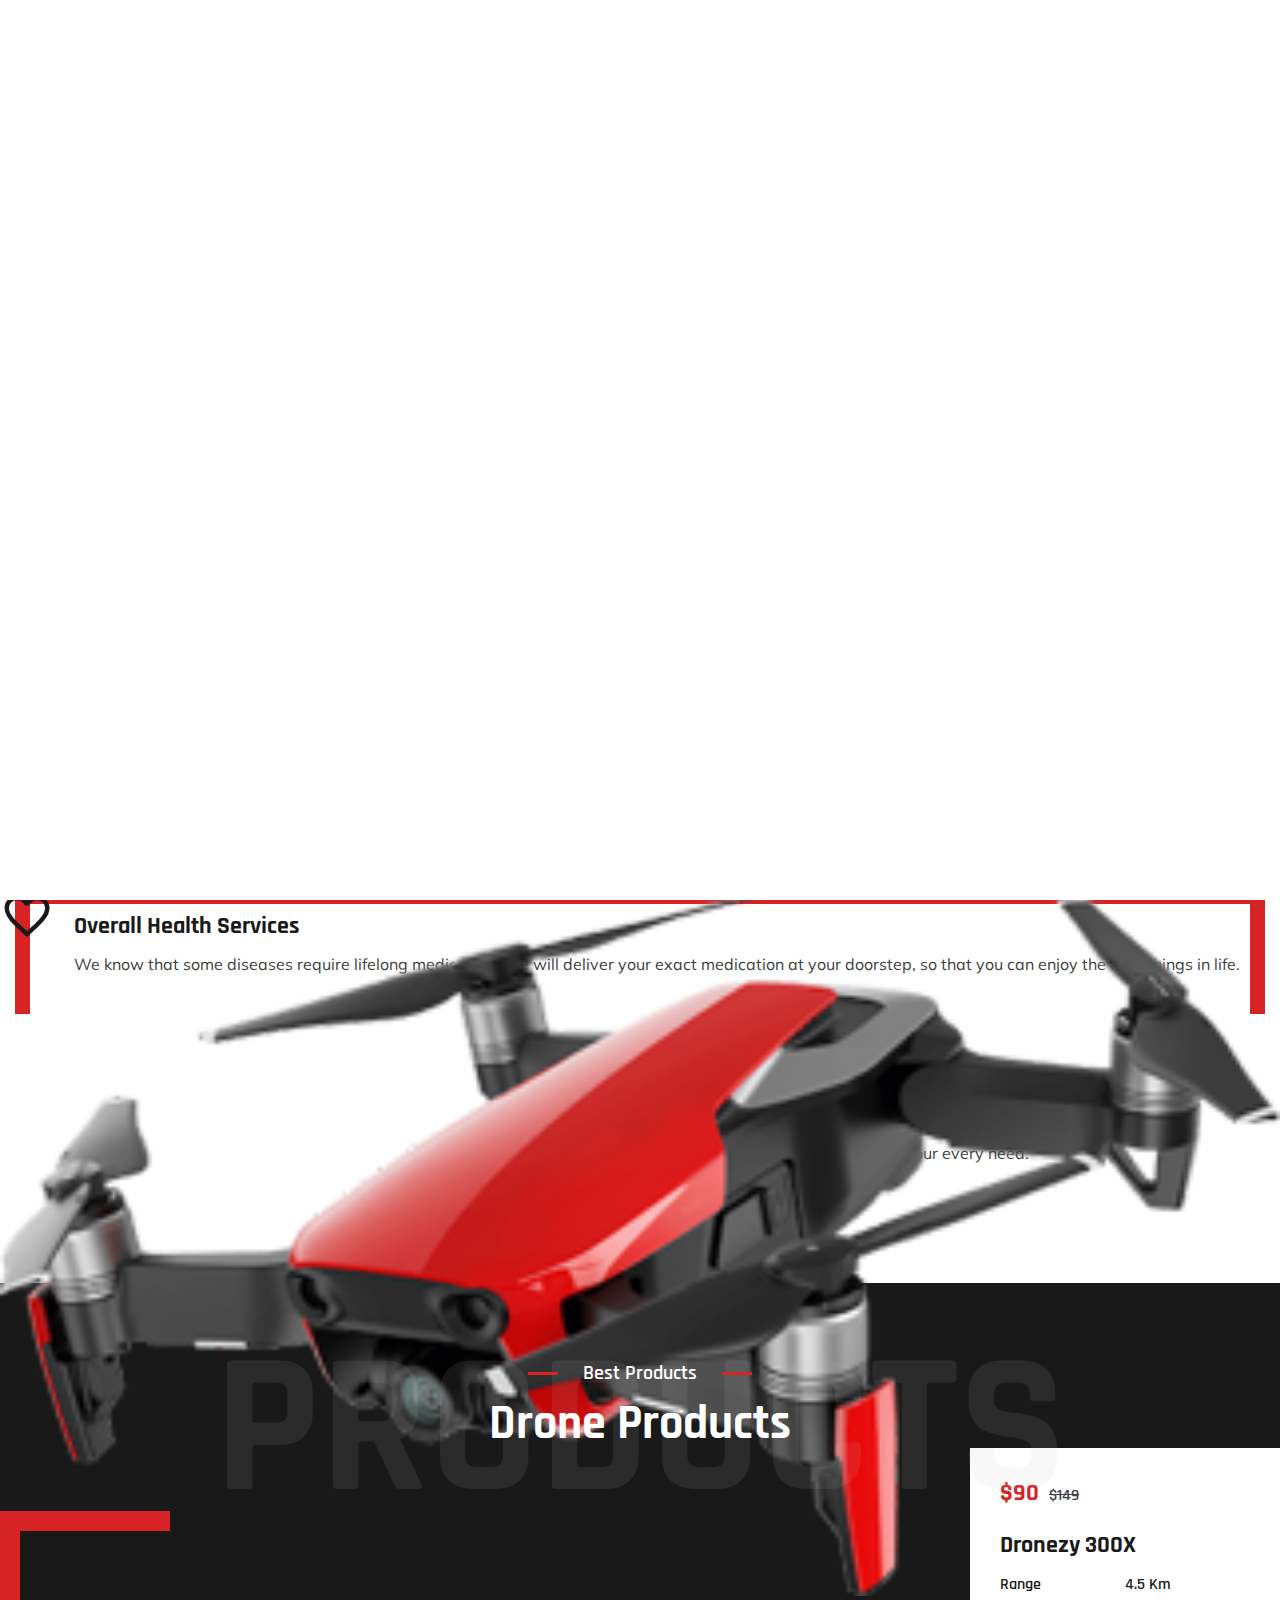
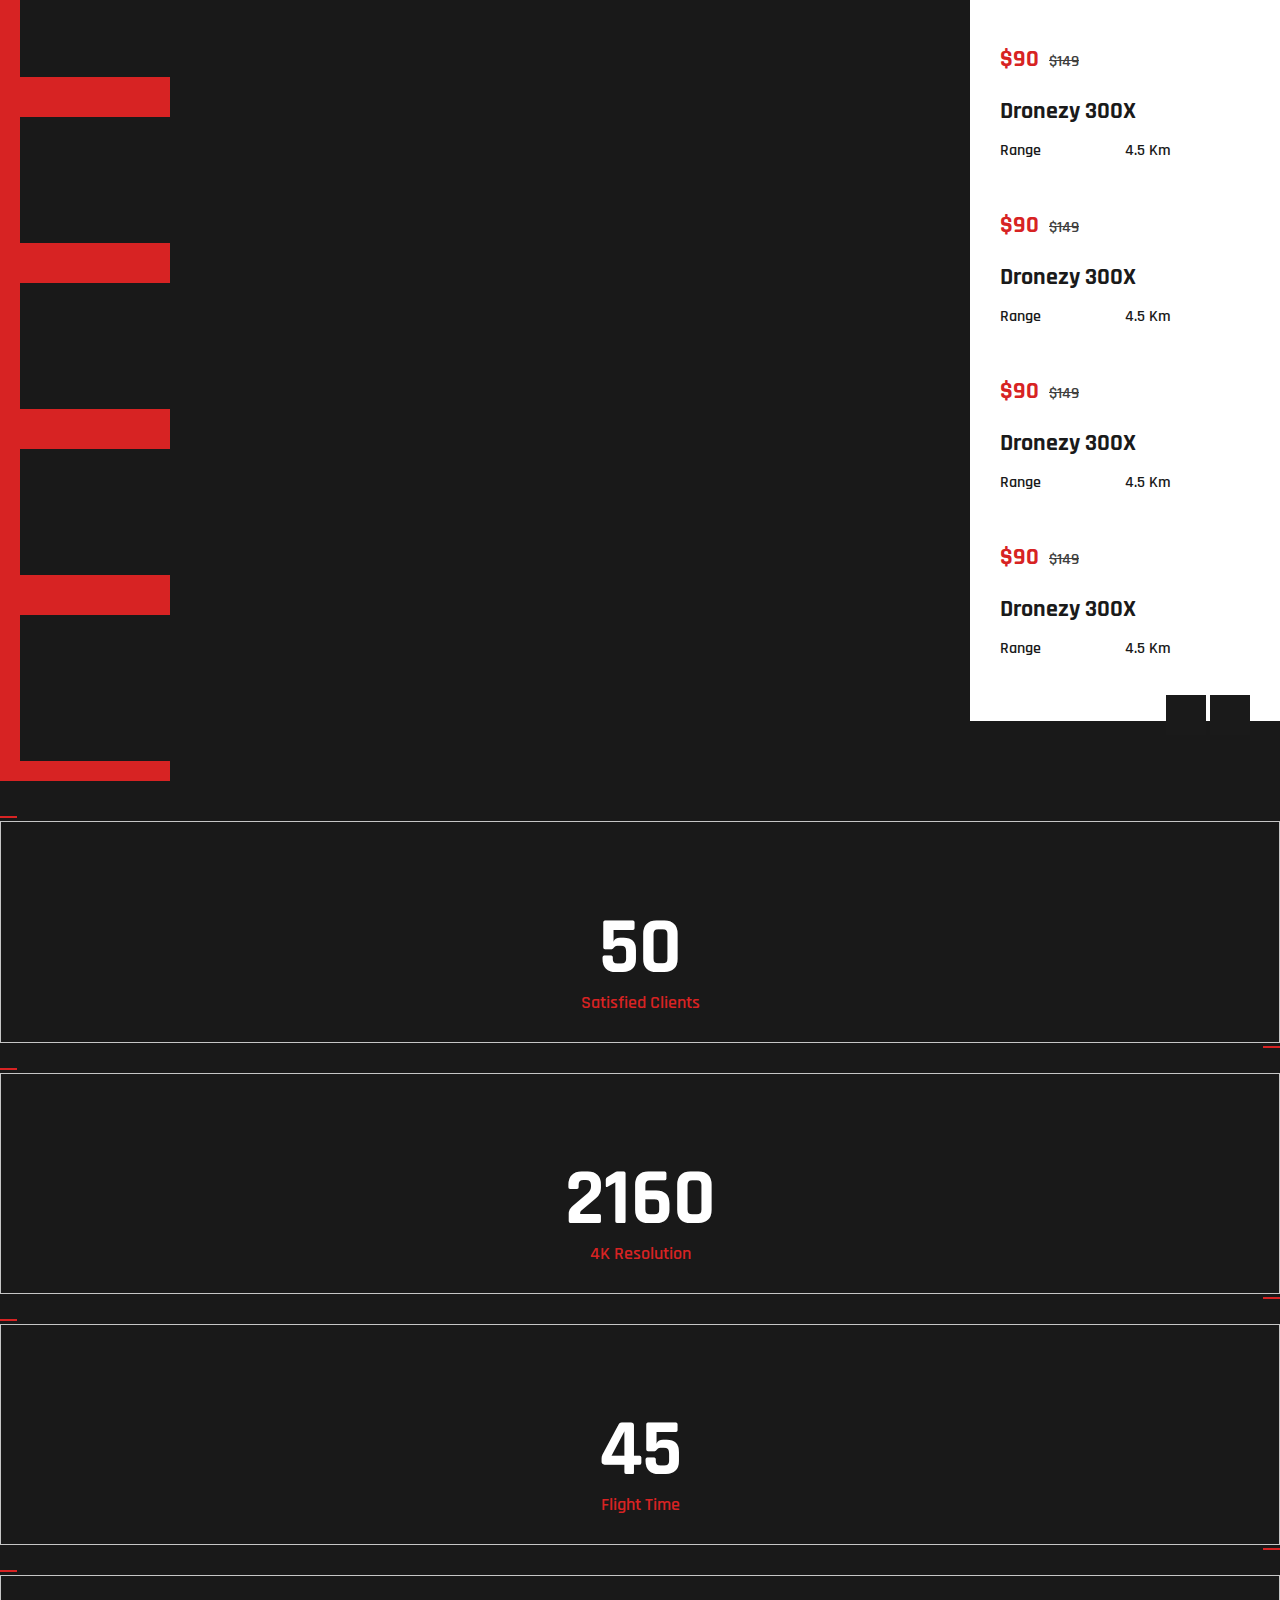
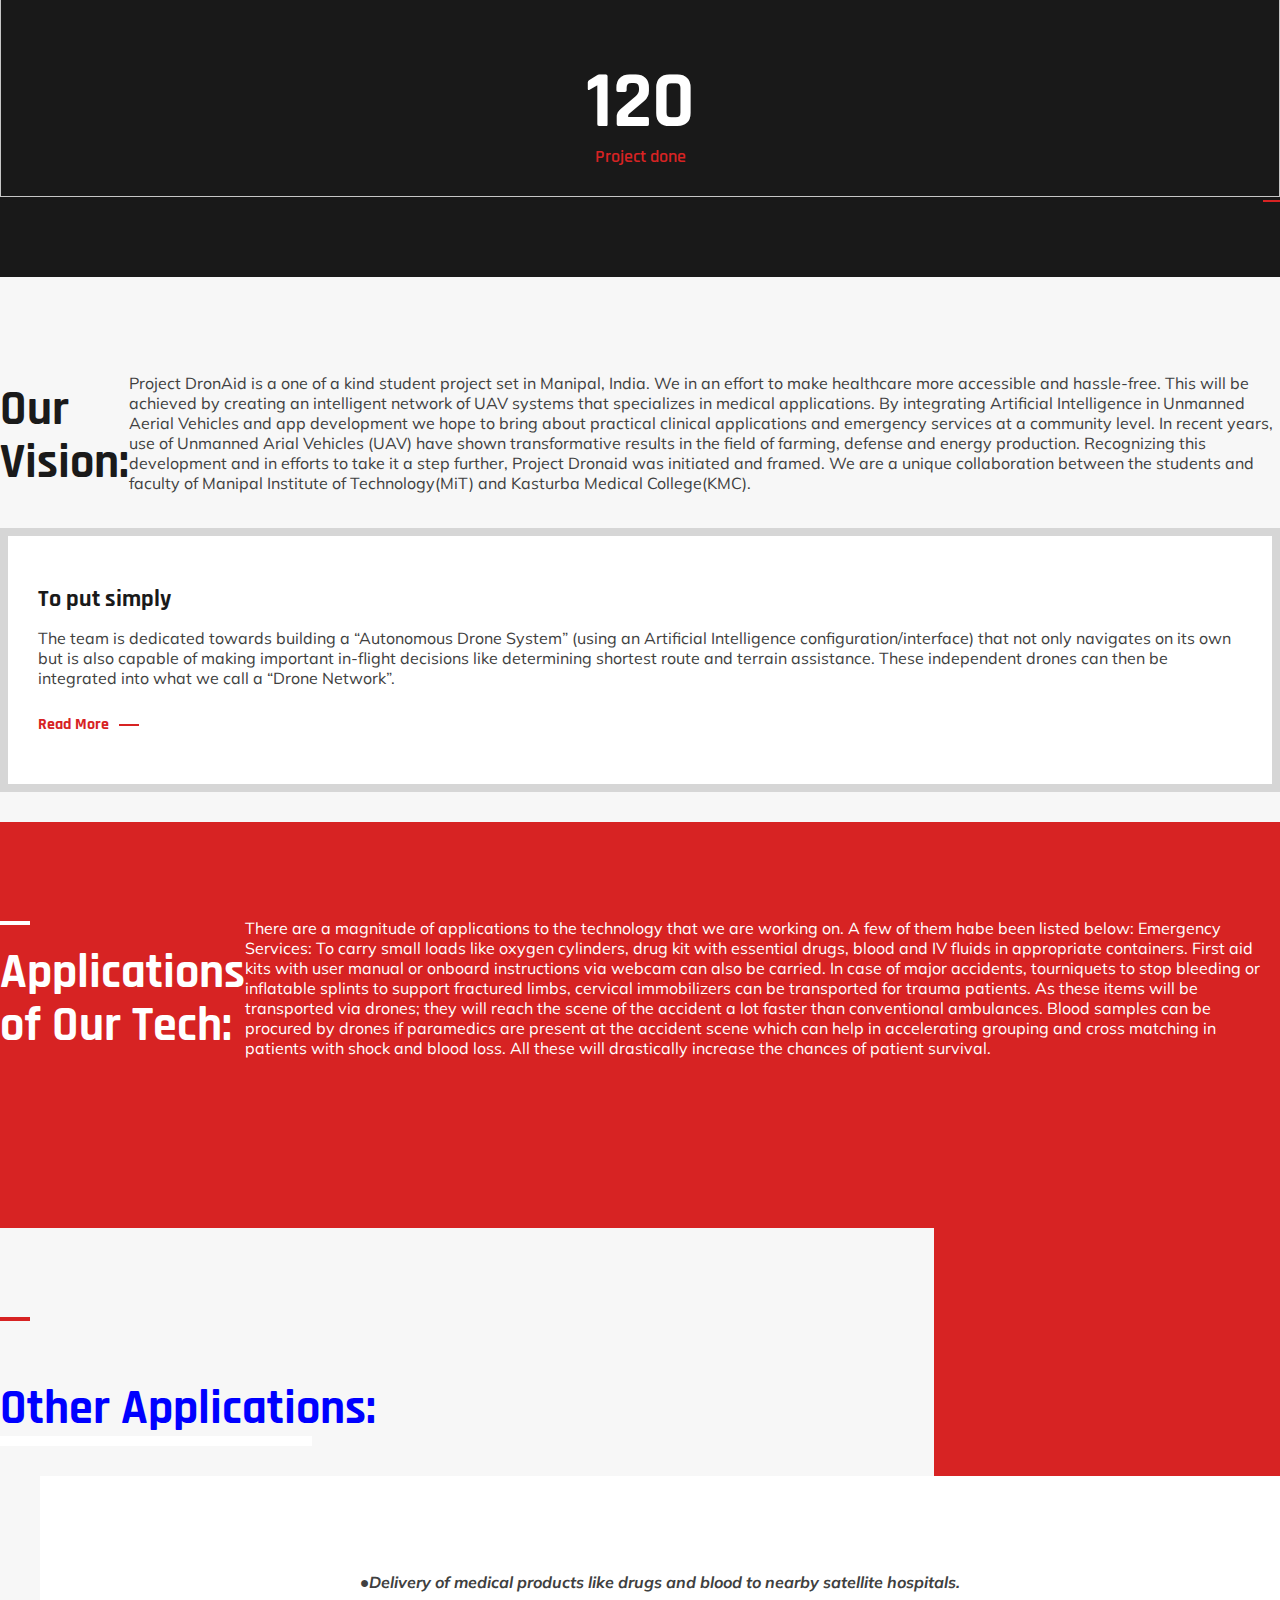
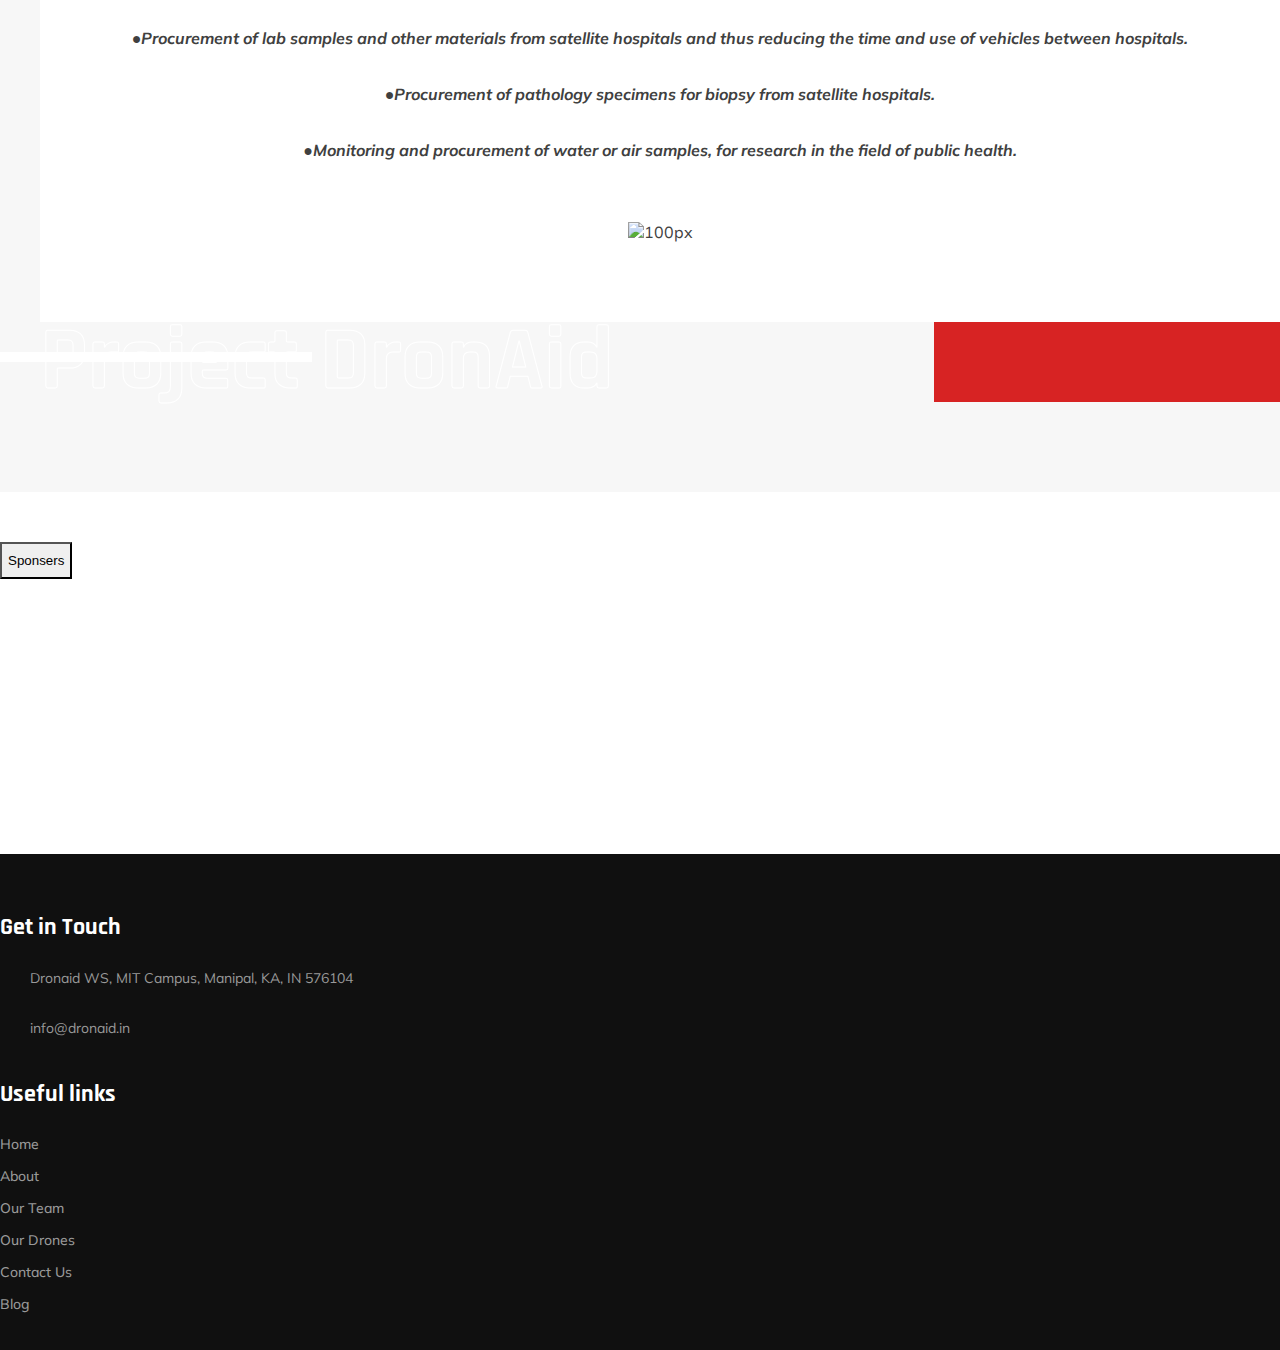
==== commit 955cbf92: "Blog" ====
--- a/about.html
+++ b/about.html
@@ -128,16 +128,14 @@
                              </li>
                                      
                              <li>
-                                <a href="blog.html" style="text-decoration: none;">Blog</a>
-                             </li>
-
+                                 <a href="contact.html" style="text-decoration: none;">Contact us</a>
+                             </li>             
                              <li>
-                                 <a href="contact.html" style="text-decoration: none;">Contact us</a>
-                             </li>                                                                                             
-                                 </ul>
-                             </li>                                   
+                                <a href="blog.html">Blog</a>
+                            </li>                                                                                
+                        </ul>                                   
                         
-                         </ul>
+                         
 
                      </div>
                  
@@ -713,94 +711,92 @@
             <!-- TESTIMONIAL SECTION END -->           
             
         </div>
-
-        <!--SPONSORS START-->
-        <div class="section-full bg-white p-tb50">
-            <div class="container">
-                <div class="section-content">
-                  <div class="d-grid gap-2">
-                 <button type="button" class="btn btn-outline-danger btn-lg mb-5" style="pointer-events: none;">Sponsors</button>
-                  </div>
-                
-                    <!-- TESTIMONIAL 4 START ON BACKGROUND -->   
+        <!-- CONTENT END -->
+       <!---sponsers start---->
+         <div class="section-full bg-white p-tb50">
+                <div class="container">
                     <div class="section-content">
-                         <div class="section-content owl-btn-vertical-center">
-                          
-                            <div class="owl-carousel home-client-carousel-2 ">
-                            
-                                <div class="item">
-                                    <div class="ow-client-logo">
-                                        <div class="client-logo client-logo-media">
-                                        <a href="javascript:void(0);"><img src="https://dronaid.in/img/ansys.jpg" alt=""></a></div>
-                                    </div>
-                                </div>
-                                
-                                <div class="item">
-                                    <div class="ow-client-logo">
-                                        <div class="client-logo client-logo-media">
-                                        <a href="javascript:void(0);"><img src="https://dronaid.in/img/apc.jpg" alt=""></a></div>
-                                    </div>
-                                </div>
-                                
-                                <div class="item">
-                                    <div class="ow-client-logo">
-                                        <div class="client-logo client-logo-media">
-                                        <a href="javascript:void(0);"><img src="https://dronaid.in/img/solidworks.jpg" alt=""></a></div>
-                                    </div>
-                                </div>
-                                
-                       
-                                
-                               
-                                </div>                                                                      
-                                
+                      <div class="d-grid gap-2">
+                     <button type="button" class="btn btn-outline-danger btn-lg mb-5" style="pointer-events: none;">Sponsers</button>
+                      </div>
+                    
+                        <!-- TESTIMONIAL 4 START ON BACKGROUND -->   
+                        <div class="section-content">
+                             <div class="section-content owl-btn-vertical-center">
+                              
+                                <div class="owl-carousel home-client-carousel-2 ">
+                                
+                                    <div class="item">
+                                        <div class="ow-client-logo">
+                                            <div class="client-logo client-logo-media">
+                                            <a href="javascript:void(0);"><img src="https://dronaid.in/img/ansys.jpg" alt=""></a></div>
+                                        </div>
+                                    </div>
+                                    
+                                    <div class="item">
+                                        <div class="ow-client-logo">
+                                            <div class="client-logo client-logo-media">
+                                            <a href="javascript:void(0);"><img src="https://dronaid.in/img/apc.jpg" alt=""></a></div>
+                                        </div>
+                                    </div>
+                                    
+                                    <div class="item">
+                                        <div class="ow-client-logo">
+                                            <div class="client-logo client-logo-media">
+                                            <a href="javascript:void(0);"><img src="https://dronaid.in/img/solidworks.jpg" alt=""></a></div>
+                                        </div>
+                                    </div>
+                                    
+                           
+                                    
+                                   
+                                    </div>                                                                      
+                                    
+                                </div>
                             </div>
                         </div>
                     </div>
                 </div>
             </div>
-        </div>
-        <!--SPONSORS END-->
-        <!-- CONTENT END -->
-       
+       <!---sponsers end----->
         
         <!-- FOOTER START -->
-        <footer class="site-footer footer-large footer-dark text-white footer-style1" >
-
-        
-            <!-- FOOTER BLOCKES START -->  
+        <footer class="site-footer footer-large footer-dark text-white footer-style1" style="display: block; height: 496px;">
+
+
+            <!-- FOOTER BLOCKES START -->
             <div class="footer-top">
                 <div class="container">
                     <div class="row">
-                    
-                        <div class="col-lg-4 col-md-6"> 
+
+                        <div class="col-lg-4 col-md-6">
 
                             <div class="widget recent-posts-entry">
-                                <h3 class="widget-title">Get in Touch</h3>                            
-                               <ul class="widget_address"> 
-                                    <li><i class="fa fa-map-marker"></i>92 Princess Road, parkvenue Greater London, NW18JR, UK</li>
-                                    <li><i class="fa fa-envelope"></i>contact123@gmail.com</li>
-                                    <li> <i class="fa fa-phone"></i>(+291) 912-3456-073</li>
-                                </ul>  
-                            </div>
-
-                            
-                        </div> 
+                                <h3 class="widget-title">Get in Touch</h3>
+                                <ul class="widget_address">
+                                    <li><i class="fa fa-map-marker"></i>Dronaid WS, MIT Campus, Manipal, KA, IN 576104 </li>
+                                    <li><i class="fa fa-envelope"></i>info@dronaid.in </li>
+                                </ul>
+                            </div>
+
+
+                        </div>
 
 
                         <div class="col-lg-4 col-md-6">
                             <div class="widget widget_services">
                                 <h3 class="widget-title">Useful links</h3>
                                 <ul>
-                                    <li><a href="about.html" style="text-decoration: none;">About</a></li>
-                                    <li><a href="drones.html" style="text-decoration: none;">Drones</a></li>
-                                    <li><a href="team.html" style="text-decoration: none;">Our Team</a></li>
-                                    <li><a href="blog.html" style="text-decoration: none;">Blog </a></li>
-                                    <li><a href="contact.html" style="text-decoration: none;">Contact Us</a></li>
+                                    <li><a href="index.html">Home</a></li>
+                                    <li><a href="about.html">About</a></li>
+                                    <li><a href="team.html">Our Team </a></li>
+                                    <li><a href="drones.html">Our Drones </a></li>
+                                    <li><a href="contact.html">Contact Us </a></li>
+                                    <li><a href="blog.html">Blog</a></li>
                                 </ul>
                             </div>
                         </div>
-                        
+
                         <!-- <div class="col-lg-4 col-md-6">
 							<div class="widget recent-posts-entry">
                                 <h3 class="widget-title">Blog Post</h3>
@@ -841,50 +837,50 @@
                             </div>
                         </div> -->
 
-                       
+
 
                     </div>
                 </div>
             </div>
             <!-- FOOTER COPYRIGHT -->
-					
+
             <div class="footer-middle">
-            
-           	 	<div class="container">
+
+                <div class="container">
                     <div class="footer-middle-content">
                         <div class="logo-footer">
                             <div class="logo-footer-inner">
                                 <a href="index.html">
-                                <img src="images/DronAidLogo.png" alt="" />
+                                    <img src="images/DronAidLogo.png" alt="">
                                 </a>
                             </div>
-                        </div> 
+                        </div>
                         <!-- <div class="logo-footer">
                             <a href="index.html"><img src="images/DronAidLogo.png" alt="" ></a>
                         </div> -->
-                        
+
                         <!-- <ul class="copyrights-nav"> 
                             <li><a href="javascript:void(0);">Terms  &amp; Condition</a></li>
                             <li><a href="javascript:void(0);">Privacy Policy</a></li>
                             <li><a href="contact-1.html">Contact Us</a></li>
                         </ul> -->
-                        
+
                         <ul class="social-icons  wt-social-links footer-social-icon">
                             <li><a href="https://www.facebook.com/dronaid.care/" target="_blank" class="fa fa-facebook"></a></li>
                             <li><a href="https://instagram.com/project.dronaid?igshid=YmMyMTA2M2Y=" target="_blank" class="fa fa-instagram"></a></li>
                             <li><a href="https://www.linkedin.com/company/dronaid/" target="_blank" class="fa fa-linkedin"></a></li>
-                        </ul>                     
-                    </div>
-                </div>  
-                                                  
-            </div>                    
+                        </ul>
+                    </div>
+                </div>
+
+            </div>
             <div class="footer-bottom">
-              <div class="container">
-                <div class="wt-footer-bot-left d-flex justify-content-center">
-                    <span class="copyrights-text">© 2022 Project DronAid. Designed By <span class="site-text-primary">DronAid Web Team</span></span>
+                <div class="container">
+                    <div class="wt-footer-bot-left d-flex justify-content-center">
+                        <span class="copyrights-text">© 2022 Project DronAid. Designed By <span class="site-text-primary">DronAid Web Team</span></span>
+                    </div>
                 </div>
-              </div>   
-            </div>   
+            </div>
 
 
         </footer>
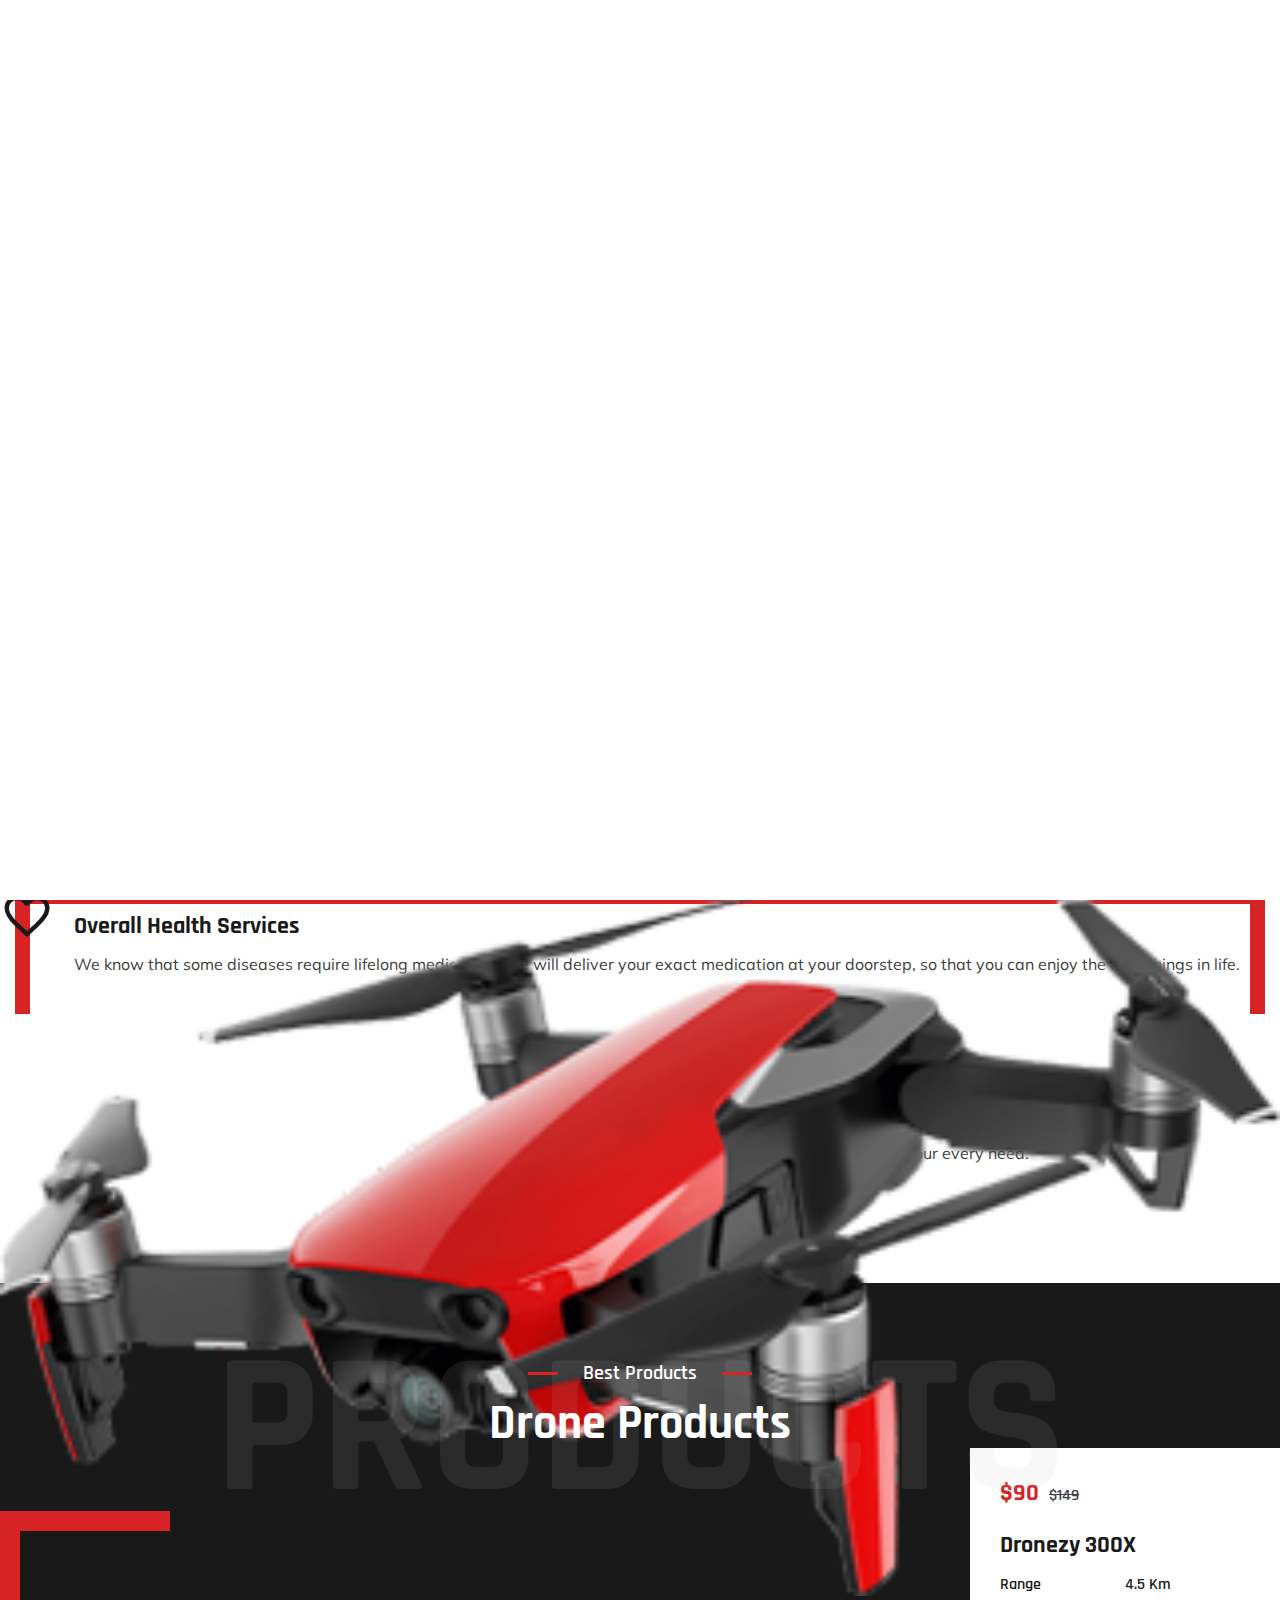
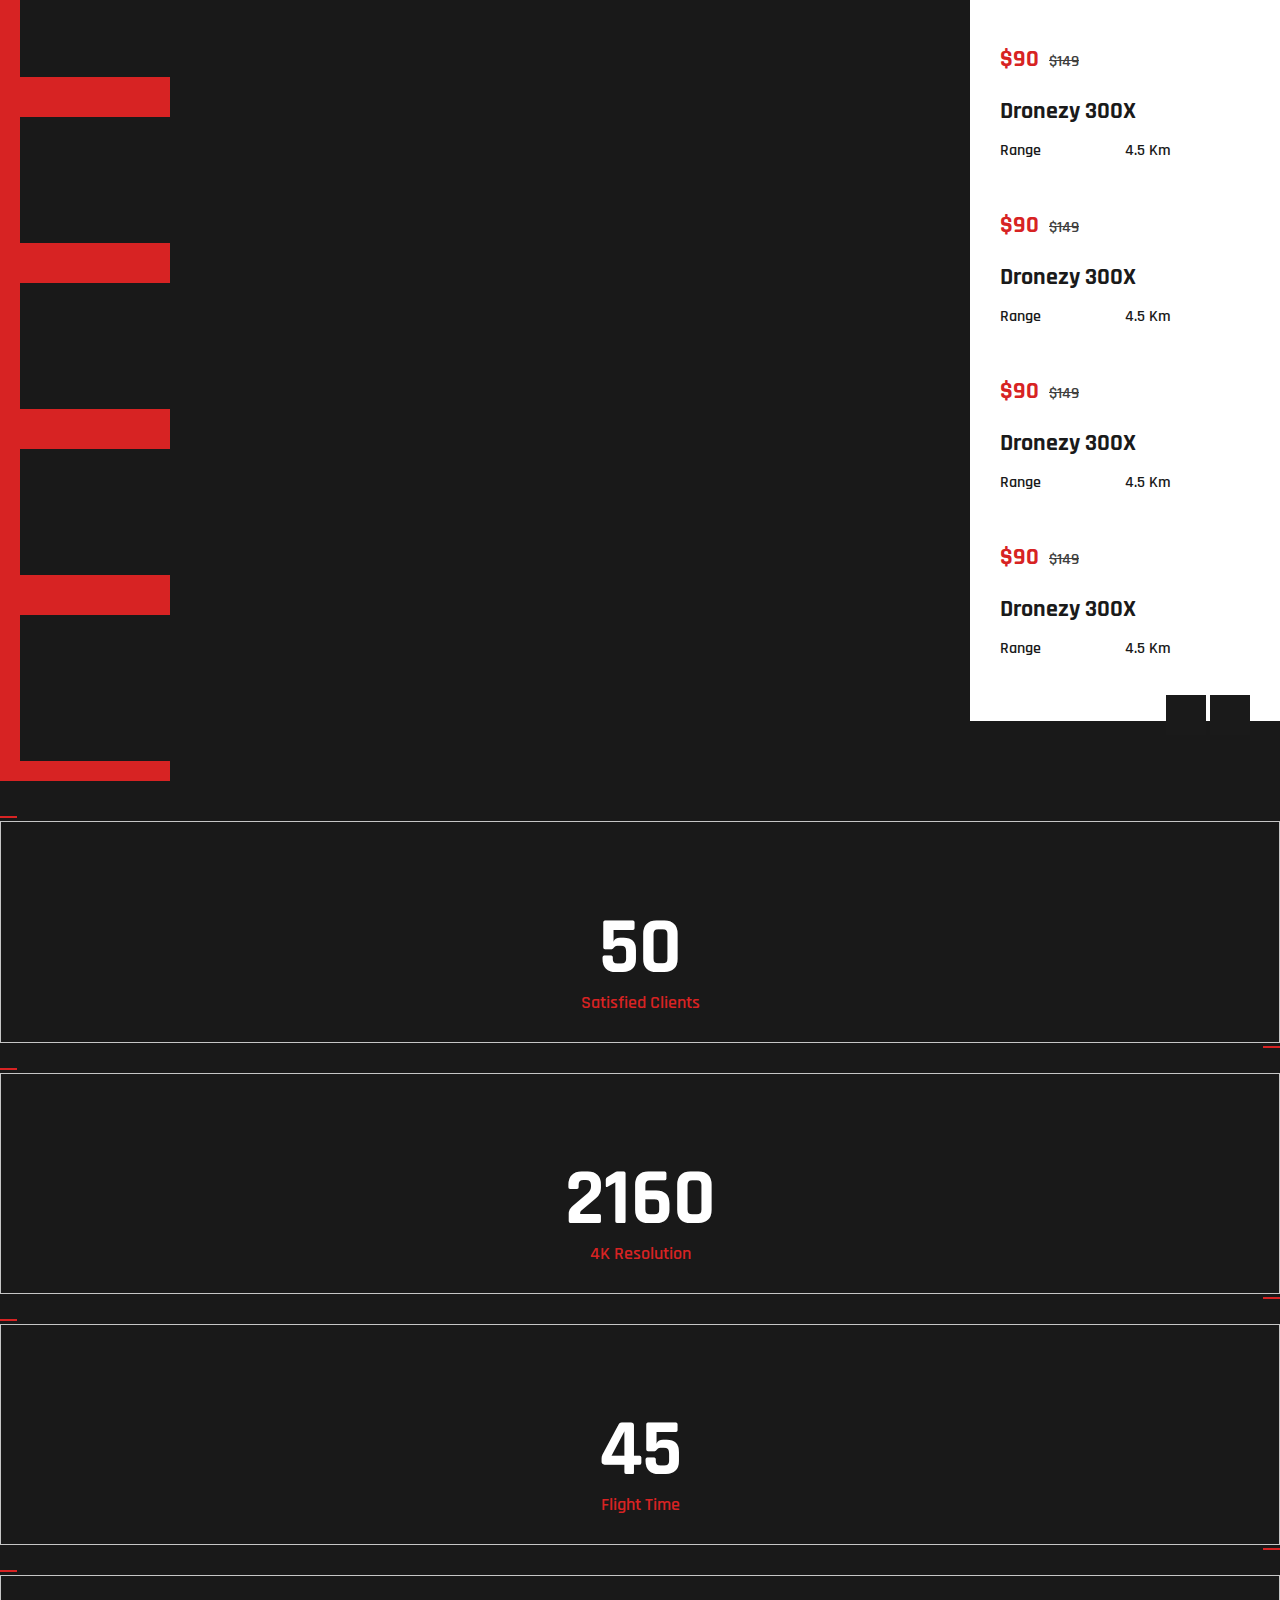
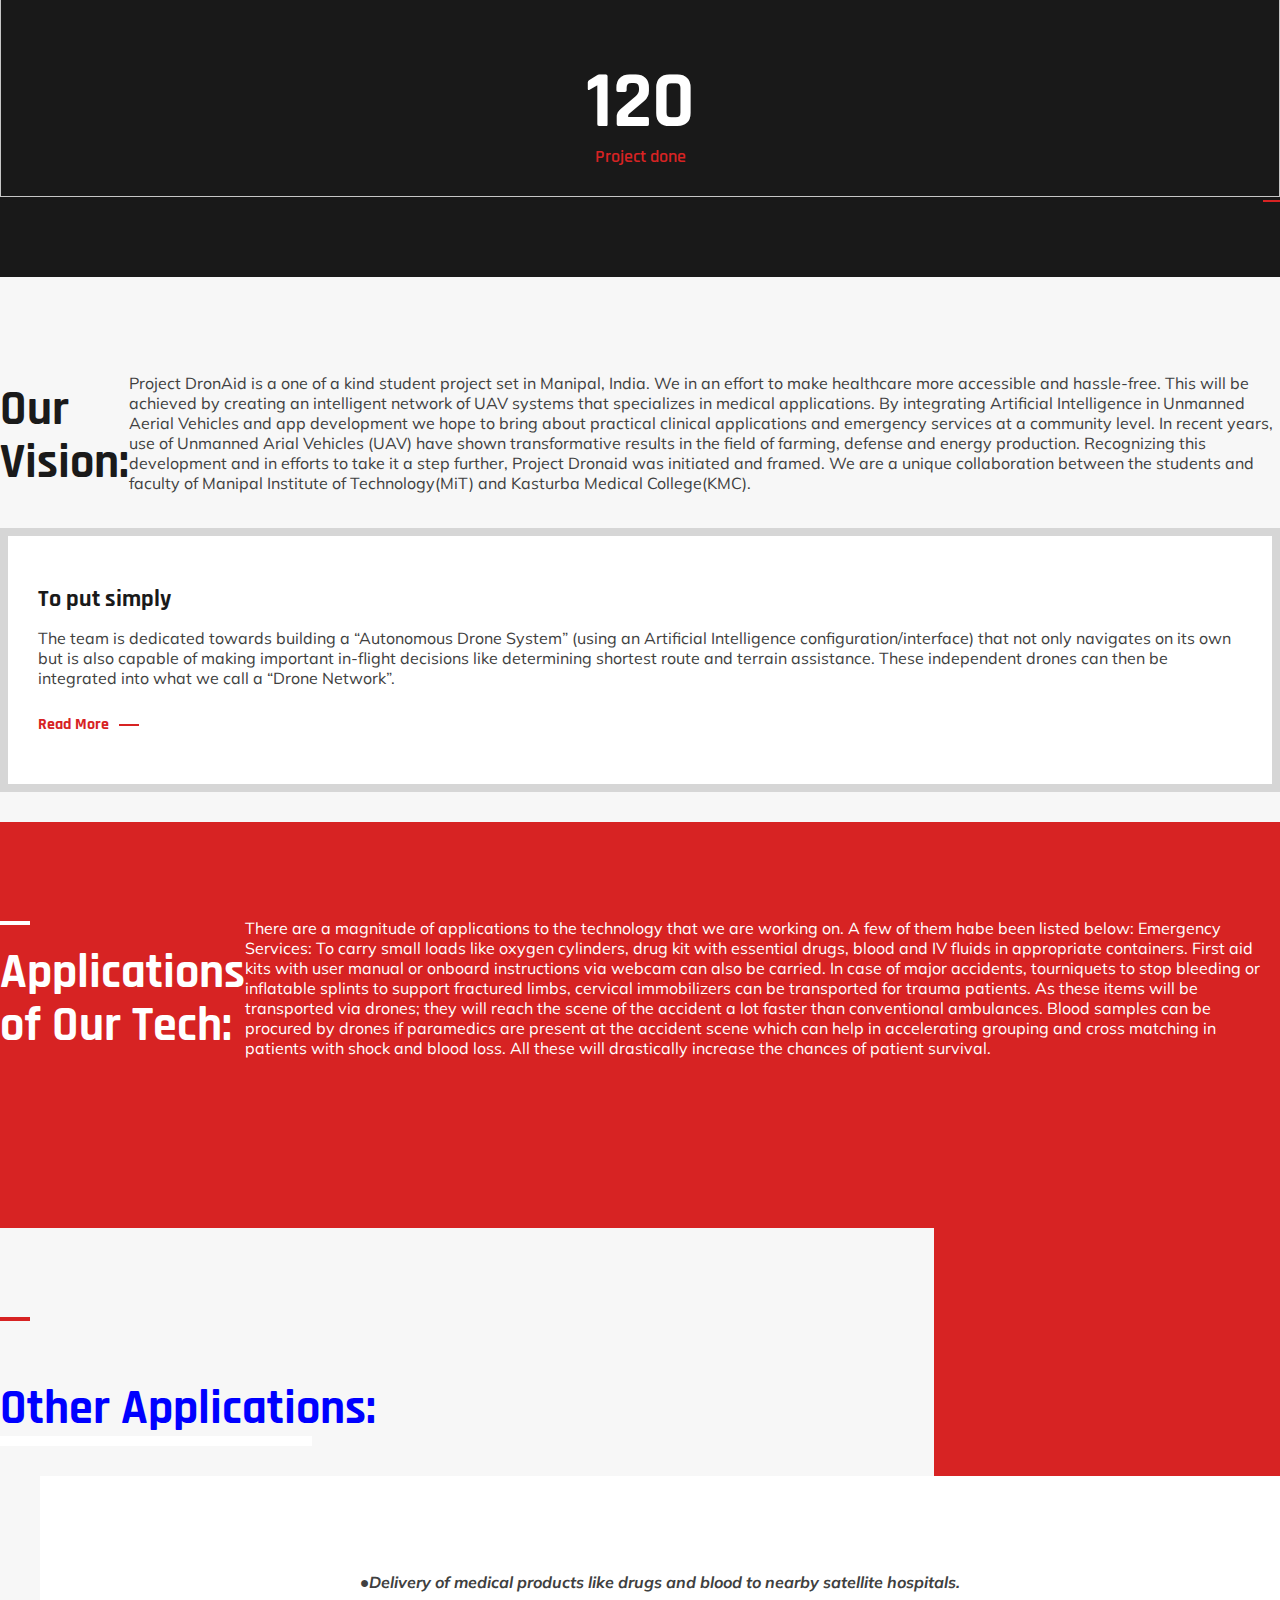
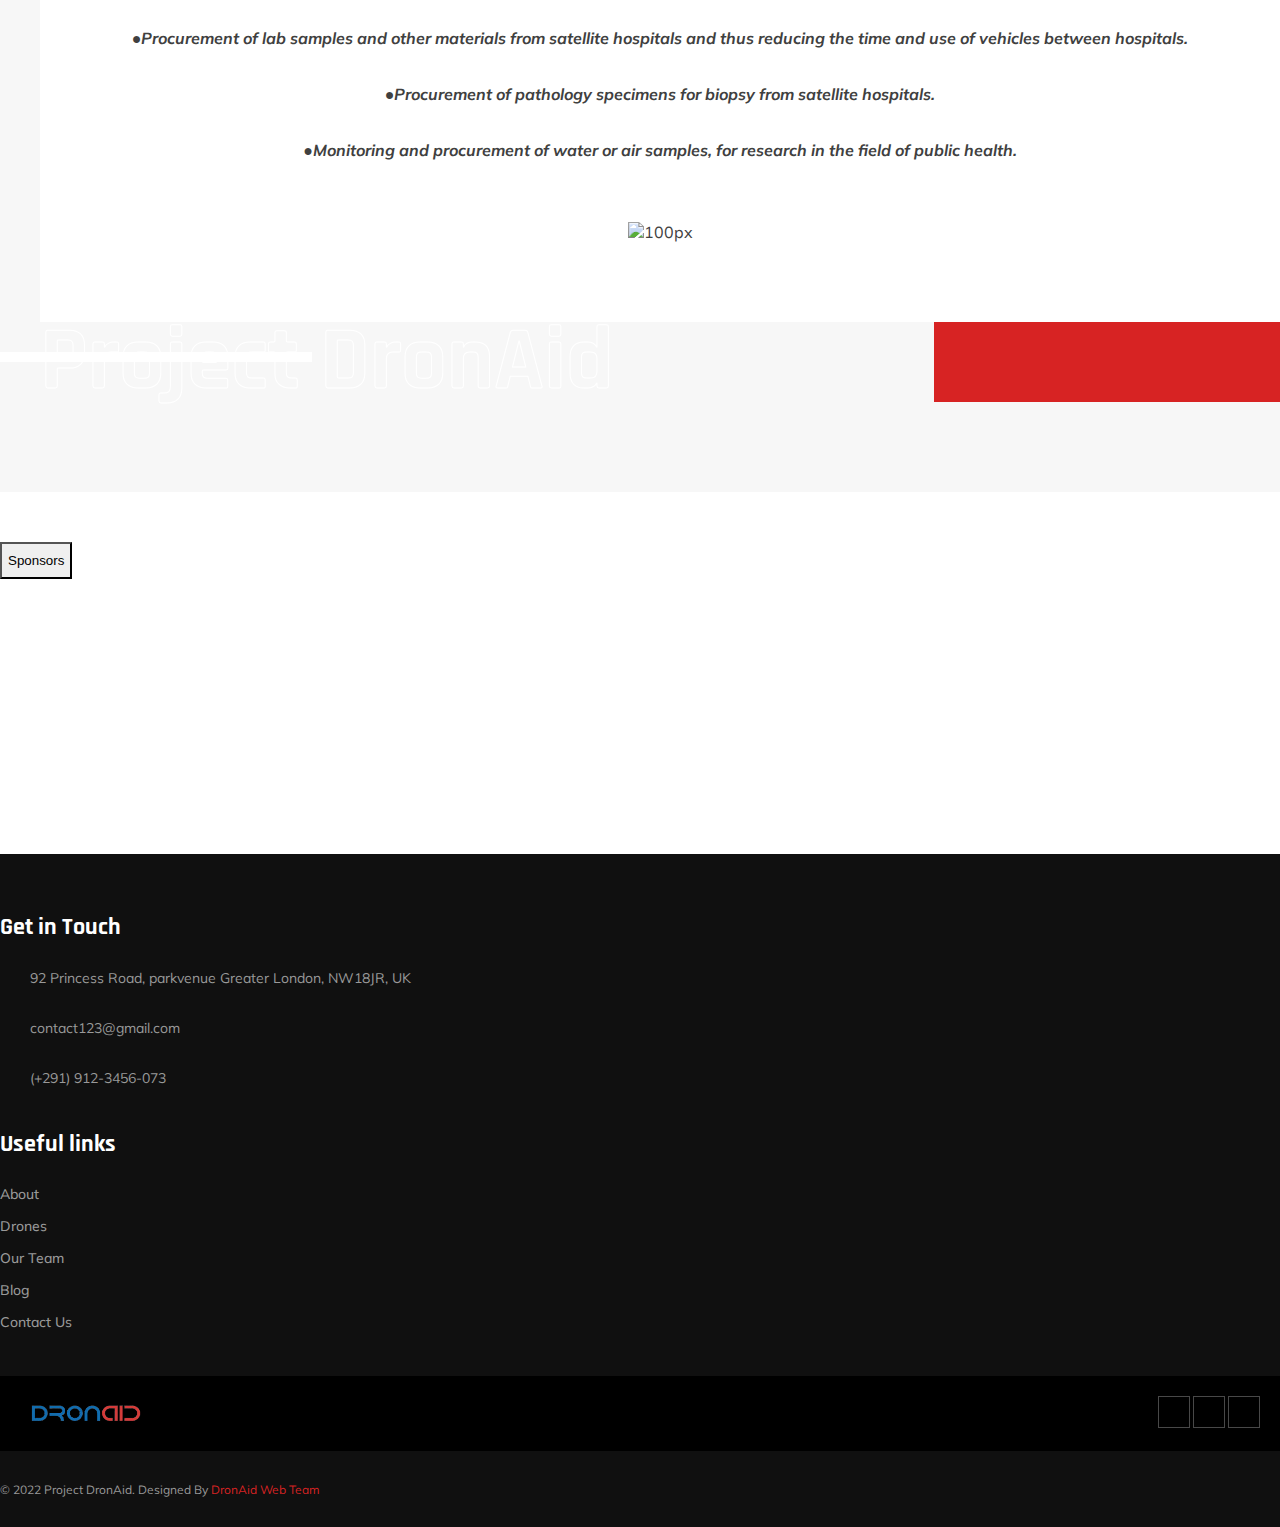
==== commit 2b0a971f: "Merge pull request #5 from Project-Dronaid/Utkarsh" ====
--- a/about.html
+++ b/about.html
@@ -128,14 +128,16 @@
                              </li>
                                      
                              <li>
+                                <a href="blog.html" style="text-decoration: none;">Blog</a>
+                             </li>
+
+                             <li>
                                  <a href="contact.html" style="text-decoration: none;">Contact us</a>
-                             </li>             
-                             <li>
-                                <a href="blog.html">Blog</a>
-                            </li>                                                                                
-                        </ul>                                   
+                             </li>                                                                                             
+                                 </ul>
+                             </li>                                   
                         
-                         
+                         </ul>
 
                      </div>
                  
@@ -711,92 +713,94 @@
             <!-- TESTIMONIAL SECTION END -->           
             
         </div>
-        <!-- CONTENT END -->
-       <!---sponsers start---->
-         <div class="section-full bg-white p-tb50">
-                <div class="container">
+
+        <!--SPONSORS START-->
+        <div class="section-full bg-white p-tb50">
+            <div class="container">
+                <div class="section-content">
+                  <div class="d-grid gap-2">
+                 <button type="button" class="btn btn-outline-danger btn-lg mb-5" style="pointer-events: none;">Sponsors</button>
+                  </div>
+                
+                    <!-- TESTIMONIAL 4 START ON BACKGROUND -->   
                     <div class="section-content">
-                      <div class="d-grid gap-2">
-                     <button type="button" class="btn btn-outline-danger btn-lg mb-5" style="pointer-events: none;">Sponsers</button>
-                      </div>
-                    
-                        <!-- TESTIMONIAL 4 START ON BACKGROUND -->   
-                        <div class="section-content">
-                             <div class="section-content owl-btn-vertical-center">
-                              
-                                <div class="owl-carousel home-client-carousel-2 ">
-                                
-                                    <div class="item">
-                                        <div class="ow-client-logo">
-                                            <div class="client-logo client-logo-media">
-                                            <a href="javascript:void(0);"><img src="https://dronaid.in/img/ansys.jpg" alt=""></a></div>
-                                        </div>
-                                    </div>
-                                    
-                                    <div class="item">
-                                        <div class="ow-client-logo">
-                                            <div class="client-logo client-logo-media">
-                                            <a href="javascript:void(0);"><img src="https://dronaid.in/img/apc.jpg" alt=""></a></div>
-                                        </div>
-                                    </div>
-                                    
-                                    <div class="item">
-                                        <div class="ow-client-logo">
-                                            <div class="client-logo client-logo-media">
-                                            <a href="javascript:void(0);"><img src="https://dronaid.in/img/solidworks.jpg" alt=""></a></div>
-                                        </div>
-                                    </div>
-                                    
-                           
-                                    
-                                   
-                                    </div>                                                                      
-                                    
-                                </div>
+                         <div class="section-content owl-btn-vertical-center">
+                          
+                            <div class="owl-carousel home-client-carousel-2 ">
+                            
+                                <div class="item">
+                                    <div class="ow-client-logo">
+                                        <div class="client-logo client-logo-media">
+                                        <a href="javascript:void(0);"><img src="https://dronaid.in/img/ansys.jpg" alt=""></a></div>
+                                    </div>
+                                </div>
+                                
+                                <div class="item">
+                                    <div class="ow-client-logo">
+                                        <div class="client-logo client-logo-media">
+                                        <a href="javascript:void(0);"><img src="https://dronaid.in/img/apc.jpg" alt=""></a></div>
+                                    </div>
+                                </div>
+                                
+                                <div class="item">
+                                    <div class="ow-client-logo">
+                                        <div class="client-logo client-logo-media">
+                                        <a href="javascript:void(0);"><img src="https://dronaid.in/img/solidworks.jpg" alt=""></a></div>
+                                    </div>
+                                </div>
+                                
+                       
+                                
+                               
+                                </div>                                                                      
+                                
                             </div>
                         </div>
                     </div>
                 </div>
             </div>
-       <!---sponsers end----->
+        </div>
+        <!--SPONSORS END-->
+        <!-- CONTENT END -->
+       
         
         <!-- FOOTER START -->
-        <footer class="site-footer footer-large footer-dark text-white footer-style1" style="display: block; height: 496px;">
-
-
-            <!-- FOOTER BLOCKES START -->
+        <footer class="site-footer footer-large footer-dark text-white footer-style1" >
+
+        
+            <!-- FOOTER BLOCKES START -->  
             <div class="footer-top">
                 <div class="container">
                     <div class="row">
-
-                        <div class="col-lg-4 col-md-6">
+                    
+                        <div class="col-lg-4 col-md-6"> 
 
                             <div class="widget recent-posts-entry">
-                                <h3 class="widget-title">Get in Touch</h3>
-                                <ul class="widget_address">
-                                    <li><i class="fa fa-map-marker"></i>Dronaid WS, MIT Campus, Manipal, KA, IN 576104 </li>
-                                    <li><i class="fa fa-envelope"></i>info@dronaid.in </li>
-                                </ul>
-                            </div>
-
-
-                        </div>
+                                <h3 class="widget-title">Get in Touch</h3>                            
+                               <ul class="widget_address"> 
+                                    <li><i class="fa fa-map-marker"></i>92 Princess Road, parkvenue Greater London, NW18JR, UK</li>
+                                    <li><i class="fa fa-envelope"></i>contact123@gmail.com</li>
+                                    <li> <i class="fa fa-phone"></i>(+291) 912-3456-073</li>
+                                </ul>  
+                            </div>
+
+                            
+                        </div> 
 
 
                         <div class="col-lg-4 col-md-6">
                             <div class="widget widget_services">
                                 <h3 class="widget-title">Useful links</h3>
                                 <ul>
-                                    <li><a href="index.html">Home</a></li>
-                                    <li><a href="about.html">About</a></li>
-                                    <li><a href="team.html">Our Team </a></li>
-                                    <li><a href="drones.html">Our Drones </a></li>
-                                    <li><a href="contact.html">Contact Us </a></li>
-                                    <li><a href="blog.html">Blog</a></li>
+                                    <li><a href="about.html" style="text-decoration: none;">About</a></li>
+                                    <li><a href="drones.html" style="text-decoration: none;">Drones</a></li>
+                                    <li><a href="team.html" style="text-decoration: none;">Our Team</a></li>
+                                    <li><a href="blog.html" style="text-decoration: none;">Blog </a></li>
+                                    <li><a href="contact.html" style="text-decoration: none;">Contact Us</a></li>
                                 </ul>
                             </div>
                         </div>
-
+                        
                         <!-- <div class="col-lg-4 col-md-6">
 							<div class="widget recent-posts-entry">
                                 <h3 class="widget-title">Blog Post</h3>
@@ -837,50 +841,50 @@
                             </div>
                         </div> -->
 
-
+                       
 
                     </div>
                 </div>
             </div>
             <!-- FOOTER COPYRIGHT -->
-
+					
             <div class="footer-middle">
-
-                <div class="container">
+            
+           	 	<div class="container">
                     <div class="footer-middle-content">
                         <div class="logo-footer">
                             <div class="logo-footer-inner">
                                 <a href="index.html">
-                                    <img src="images/DronAidLogo.png" alt="">
+                                <img src="images/DronAidLogo.png" alt="" />
                                 </a>
                             </div>
-                        </div>
+                        </div> 
                         <!-- <div class="logo-footer">
                             <a href="index.html"><img src="images/DronAidLogo.png" alt="" ></a>
                         </div> -->
-
+                        
                         <!-- <ul class="copyrights-nav"> 
                             <li><a href="javascript:void(0);">Terms  &amp; Condition</a></li>
                             <li><a href="javascript:void(0);">Privacy Policy</a></li>
                             <li><a href="contact-1.html">Contact Us</a></li>
                         </ul> -->
-
+                        
                         <ul class="social-icons  wt-social-links footer-social-icon">
                             <li><a href="https://www.facebook.com/dronaid.care/" target="_blank" class="fa fa-facebook"></a></li>
                             <li><a href="https://instagram.com/project.dronaid?igshid=YmMyMTA2M2Y=" target="_blank" class="fa fa-instagram"></a></li>
                             <li><a href="https://www.linkedin.com/company/dronaid/" target="_blank" class="fa fa-linkedin"></a></li>
-                        </ul>
+                        </ul>                     
                     </div>
+                </div>  
+                                                  
+            </div>                    
+            <div class="footer-bottom">
+              <div class="container">
+                <div class="wt-footer-bot-left d-flex justify-content-center">
+                    <span class="copyrights-text">© 2022 Project DronAid. Designed By <span class="site-text-primary">DronAid Web Team</span></span>
                 </div>
-
-            </div>
-            <div class="footer-bottom">
-                <div class="container">
-                    <div class="wt-footer-bot-left d-flex justify-content-center">
-                        <span class="copyrights-text">© 2022 Project DronAid. Designed By <span class="site-text-primary">DronAid Web Team</span></span>
-                    </div>
-                </div>
-            </div>
+              </div>   
+            </div>   
 
 
         </footer>
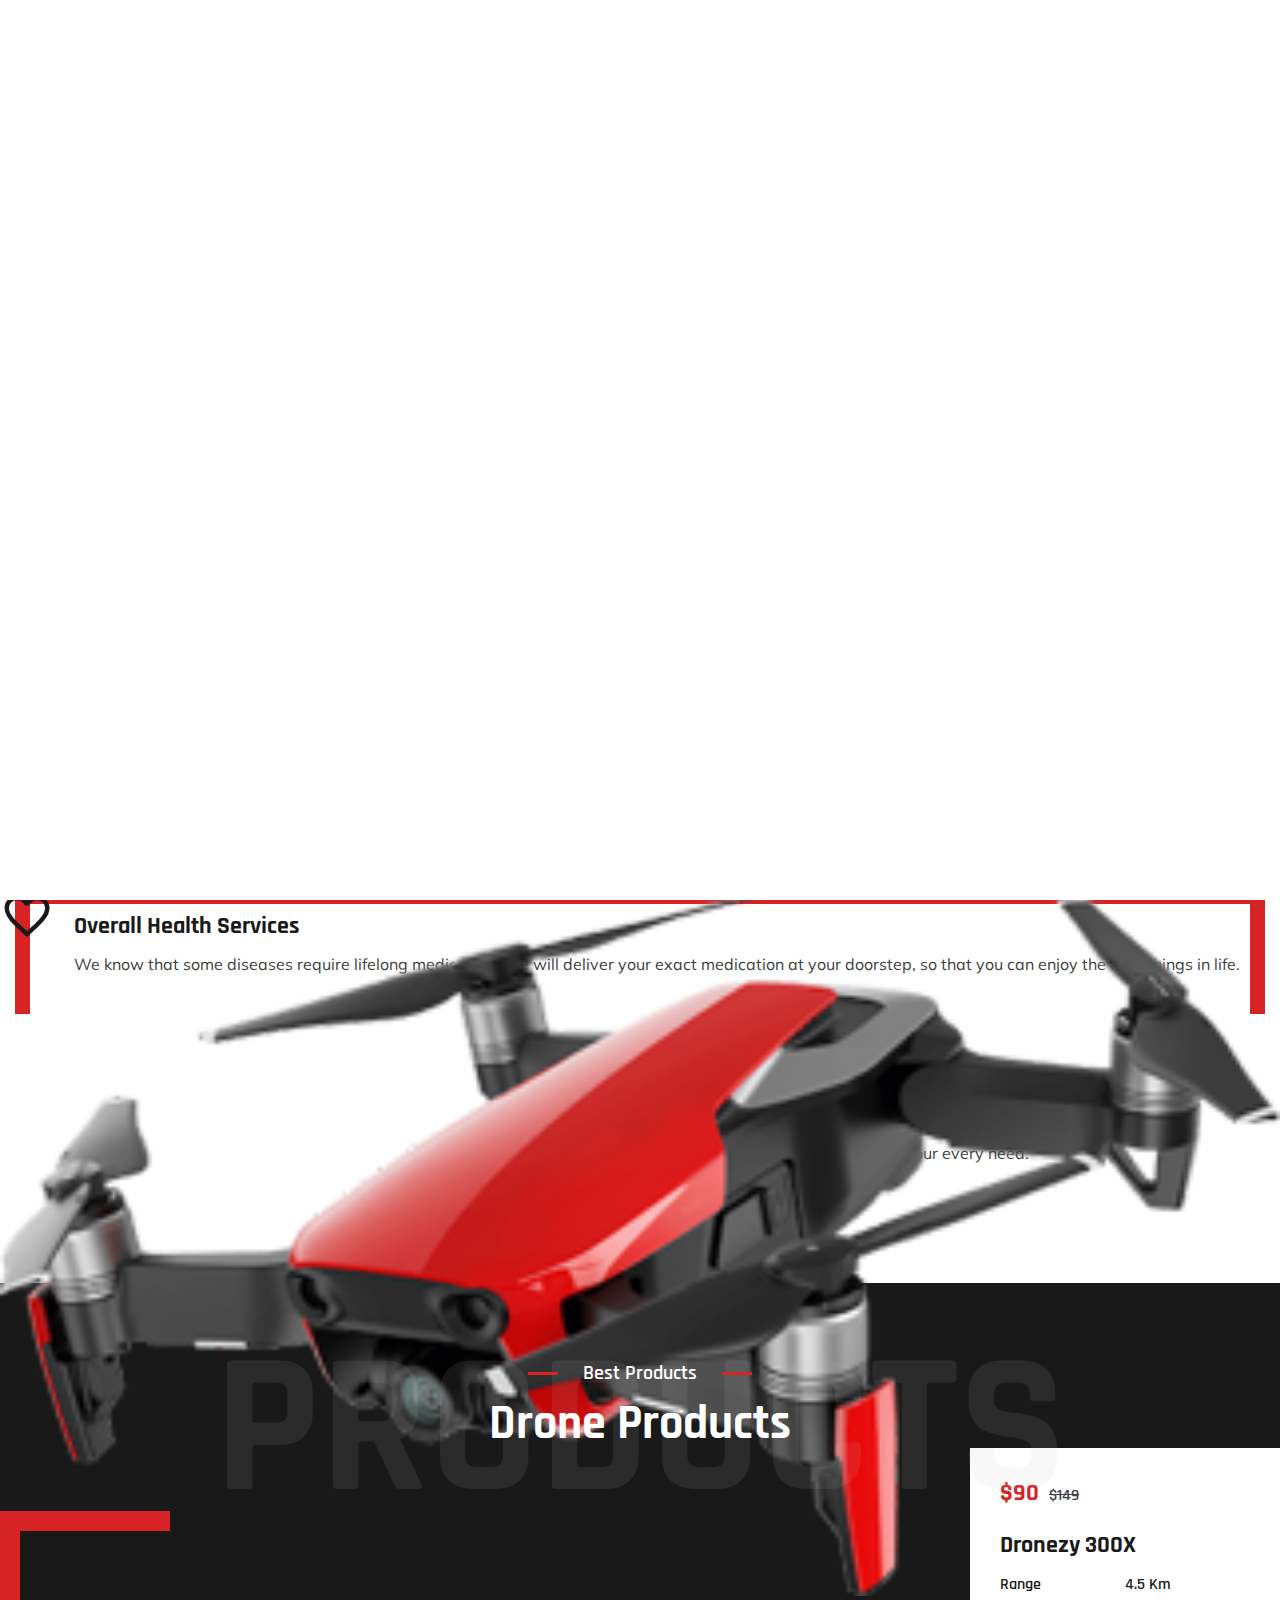
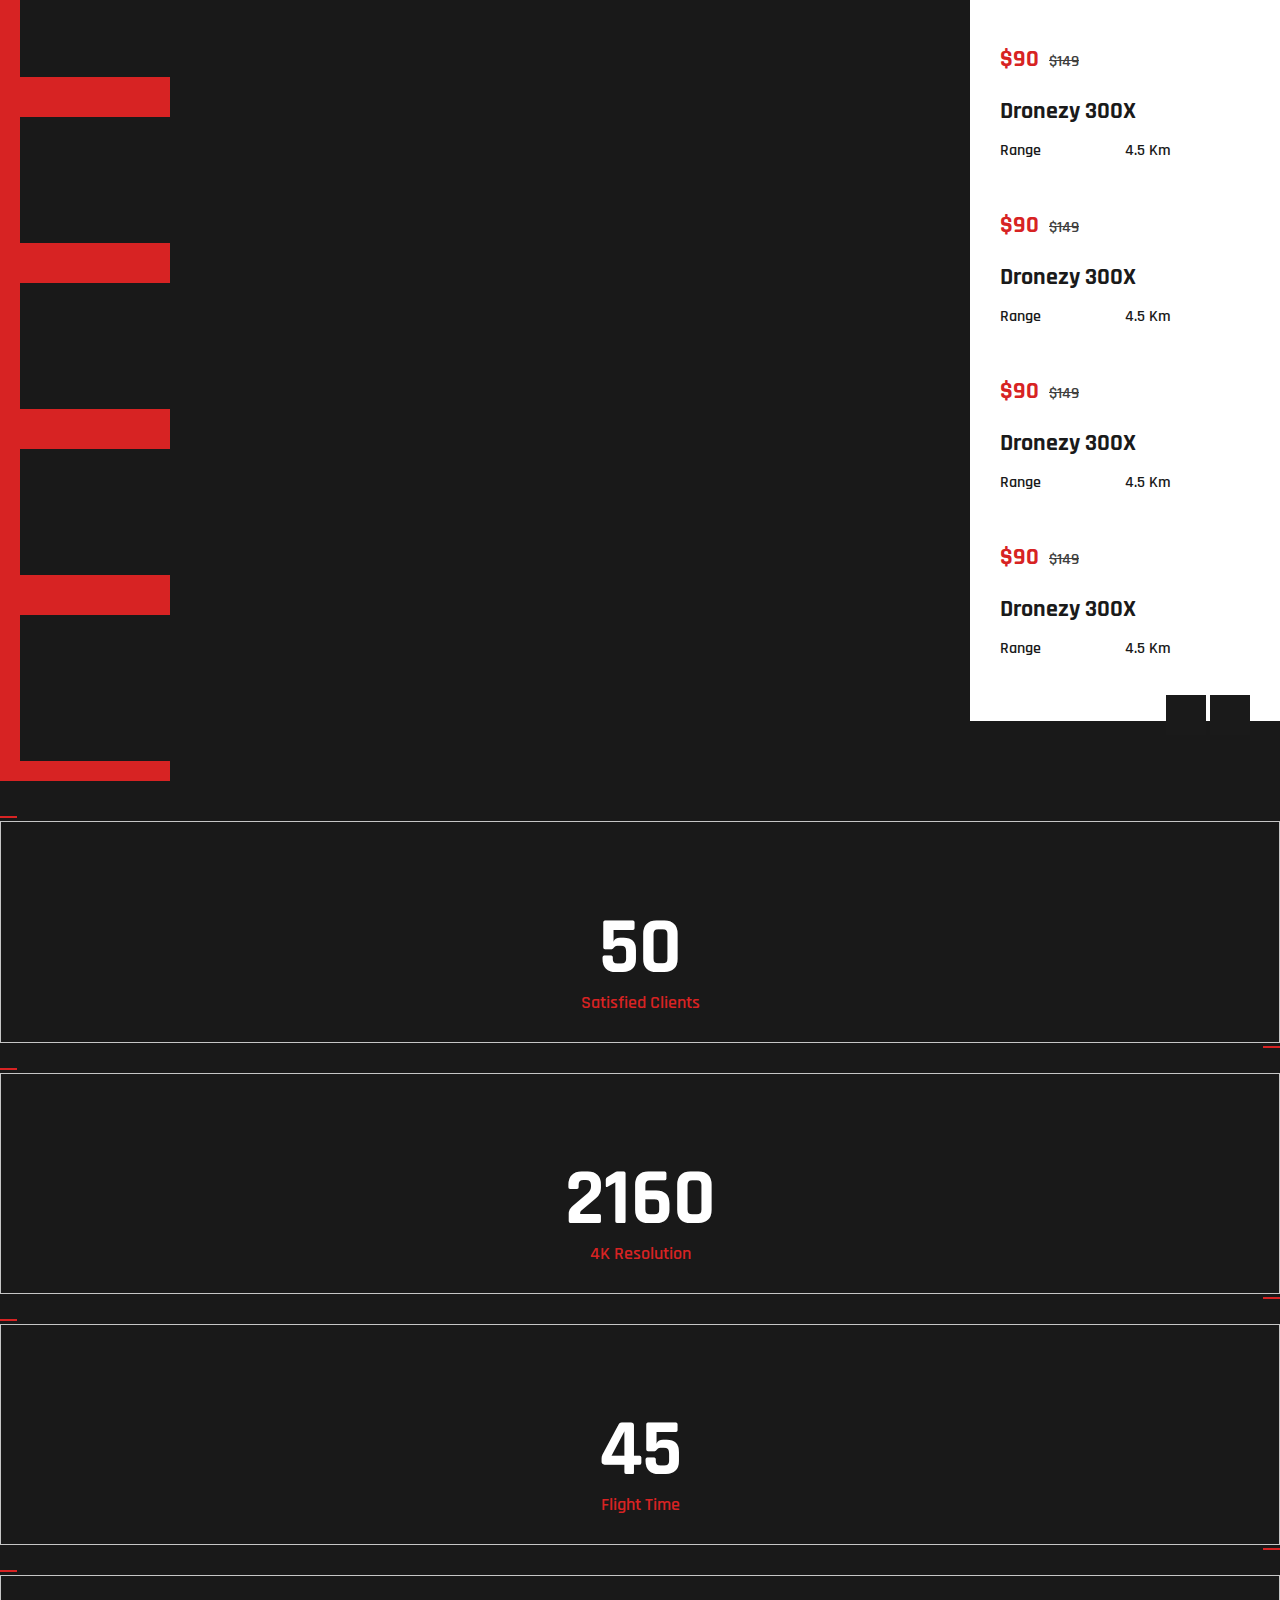
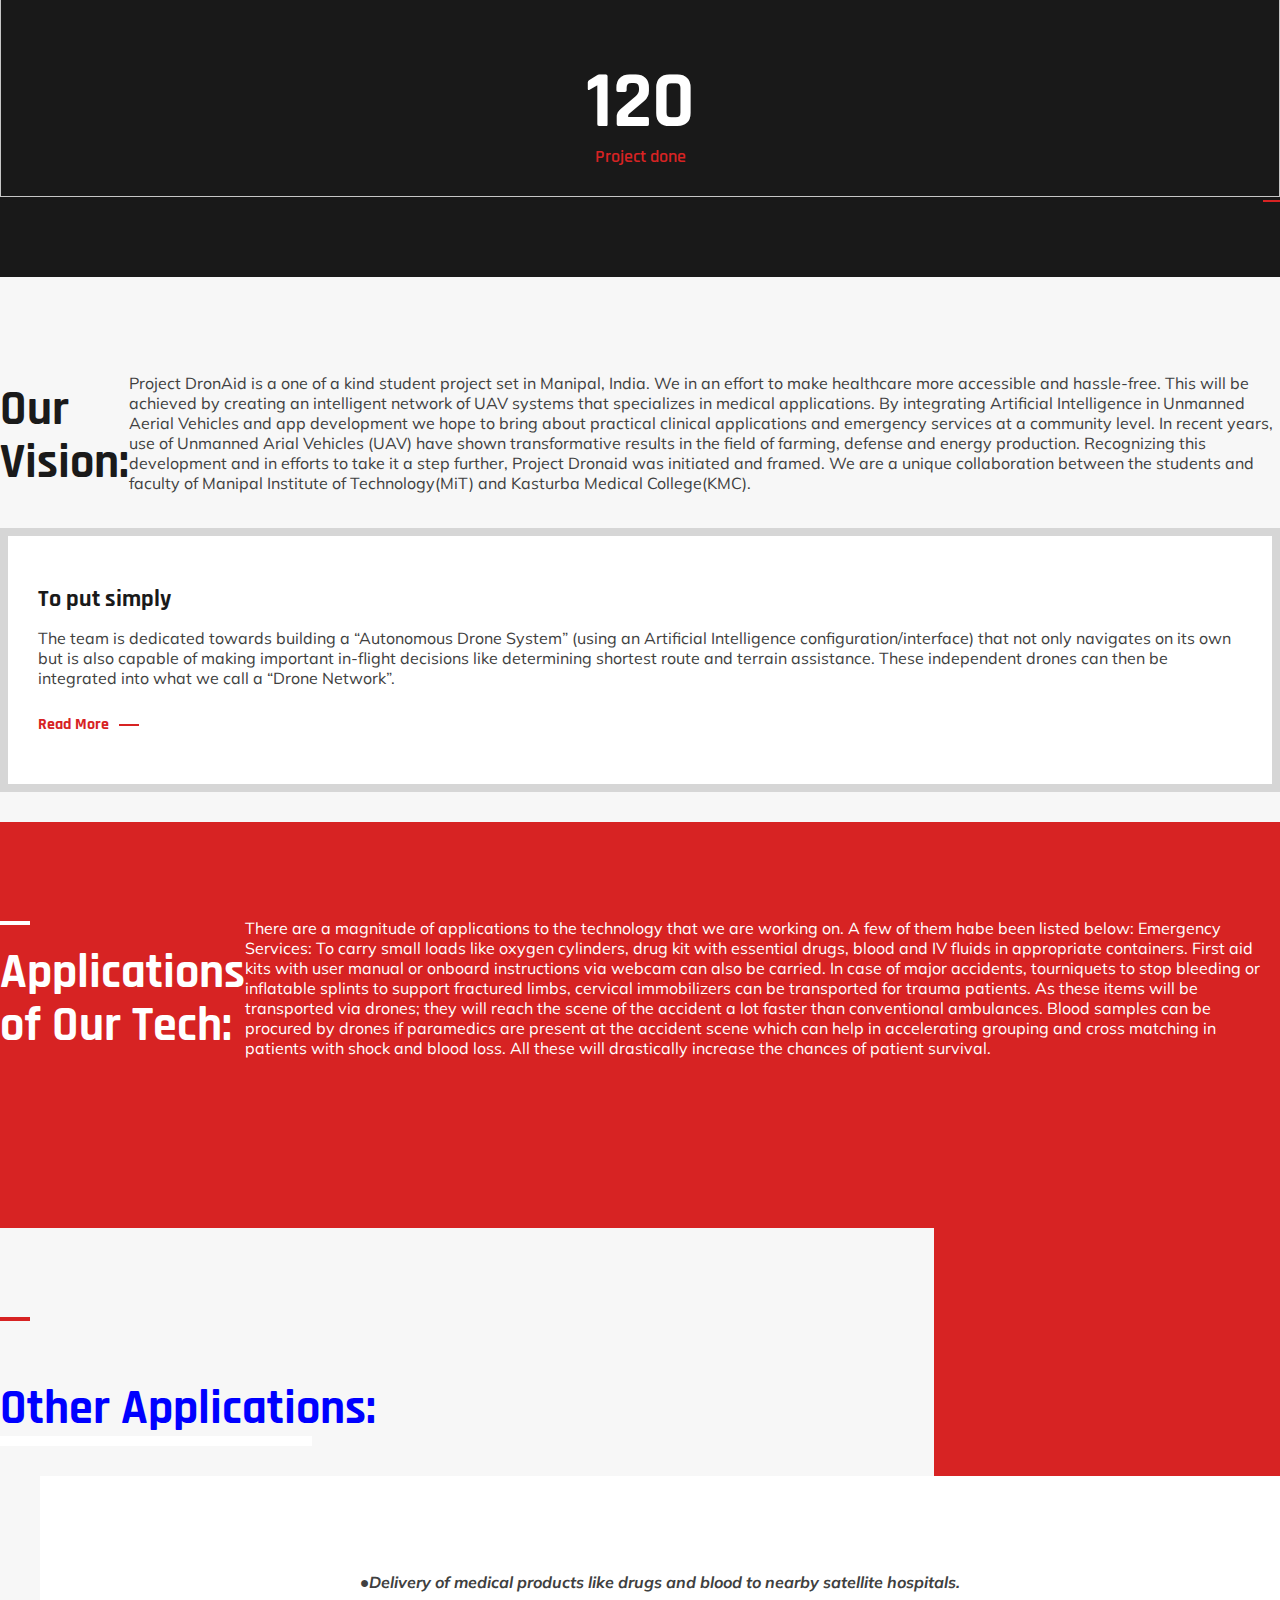
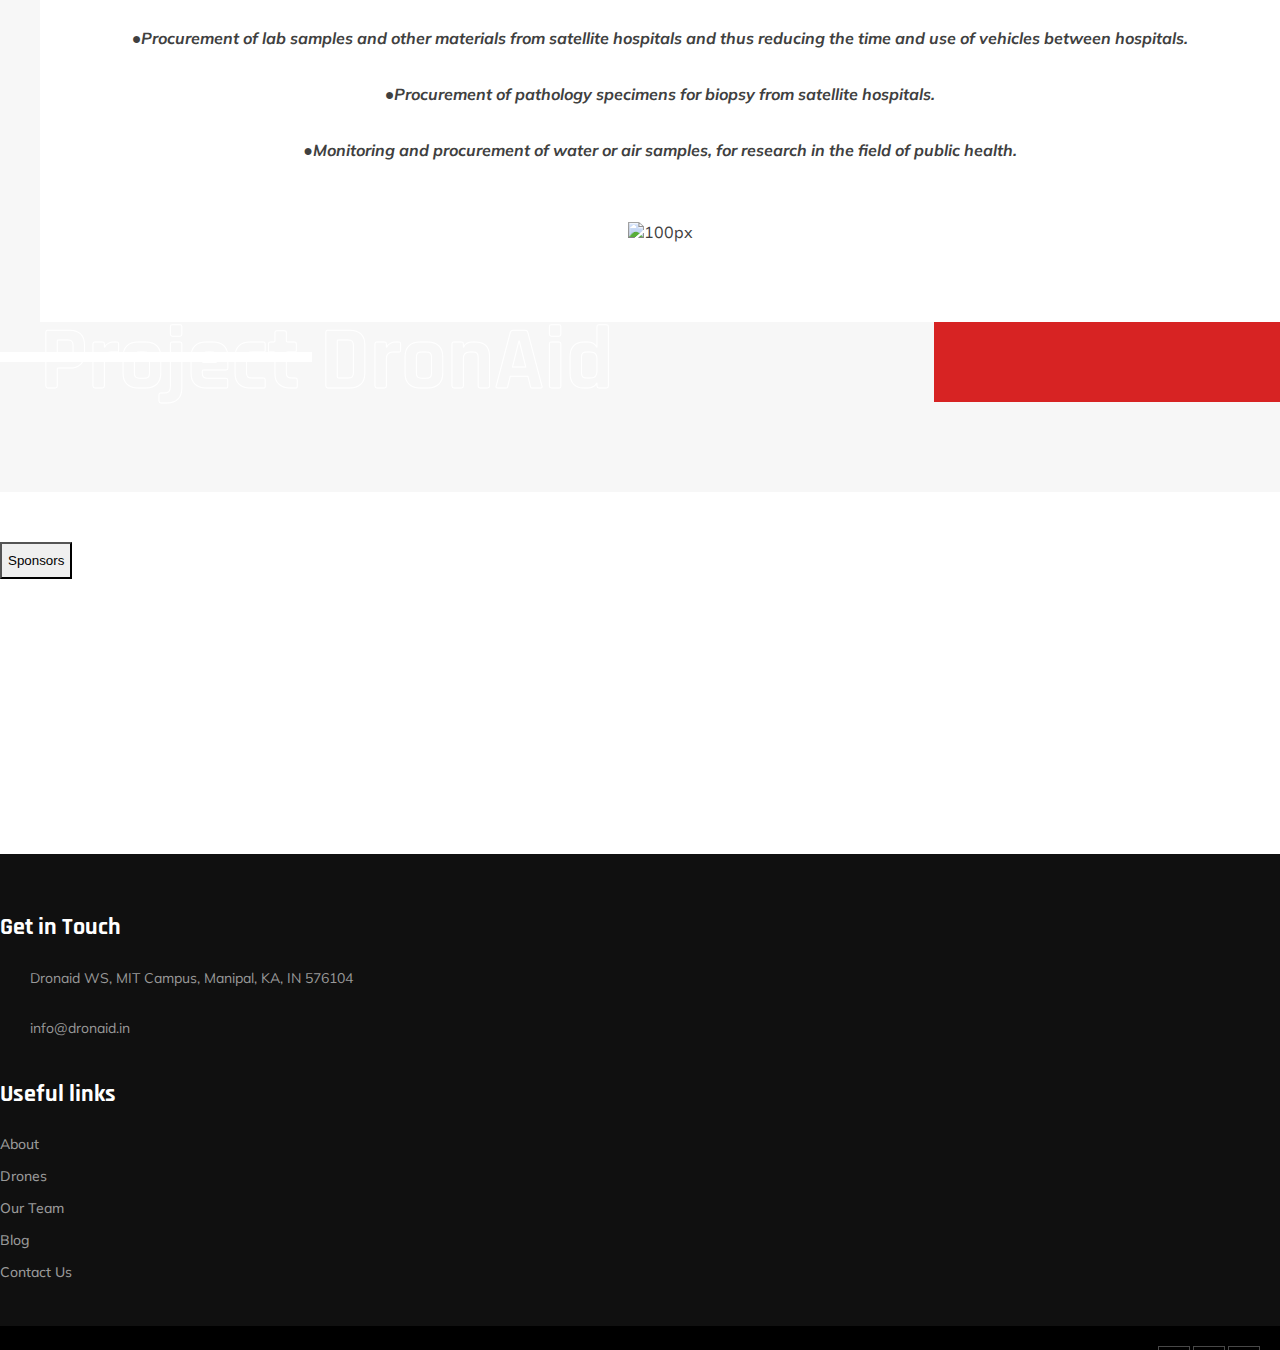
==== commit b683bda9: "Merge pull request #8 from Project-Dronaid/Utkarsh" ====
--- a/about.html
+++ b/about.html
@@ -20,7 +20,7 @@
 	<link rel="shortcut icon" type="image/x-icon" href="images/favicon.png" />
 
 	<!-- PAGE TITLE HERE -->
-	<title>Dronza Template | About Page 2</title>
+	<title>About Us - DronAid</title>
 
 	<!-- MOBILE SPECIFIC -->
 	<meta name="viewport" content="width=device-width, initial-scale=1">
@@ -110,34 +110,33 @@
                      <!-- MAIN Vav -->
                      <div class="nav-animation header-nav navbar-collapse collapse d-flex justify-content-center">
                  
-                         <ul class="nav navbar-nav">
-                             <li>
-                                 <a href="index.html" style="text-decoration: none;">Home</a>                                
-                             </li>
-                             
-                             <li class="active">
-                                 <a href="about.html" style="text-decoration: none;">About</a>                               
-                             </li>                                                                  
+                        <ul class="nav navbar-nav">
+                            <li>
+                                <a href="index.html" style="text-decoration: none;">Home</a>                                
+                            </li>
+                            
+                            <li class="active">
+                                <a href="about.html" style="text-decoration: none;">About</a>                               
+                            </li>                                                                  
+                        
+                            <li>
+                                <a href="drones.html" style="text-decoration: none;">Drones</a>
+                            </li>
                          
-                             <li>
-                                 <a href="drones.html" style="text-decoration: none;">Drones</a>
-                             </li>
-                          
-                             <li>
-                                 <a href="team.html" style="text-decoration: none;">Team</a>
-                             </li>
-                                     
-                             <li>
-                                <a href="blog.html" style="text-decoration: none;">Blog</a>
-                             </li>
-
-                             <li>
-                                 <a href="contact.html" style="text-decoration: none;">Contact us</a>
-                             </li>                                                                                             
-                                 </ul>
-                             </li>                                   
+                            <li>
+                                <a href="team.html" style="text-decoration: none;">Team</a>
+                            </li>
+
+                            <li>
+                               <a href="blog.html" style="text-decoration: none;">Blog</a>
+                            </li>
+                                    
+                            <li>
+                                <a href="contact.html" style="text-decoration: none;">Contact us</a>
+                            </li>                                                                                              
+                       </ul>                                   
                         
-                         </ul>
+                         
 
                      </div>
                  
@@ -765,33 +764,33 @@
        
         
         <!-- FOOTER START -->
-        <footer class="site-footer footer-large footer-dark text-white footer-style1" >
-
-        
-            <!-- FOOTER BLOCKES START -->  
+        <footer class="site-footer footer-large footer-dark text-white footer-style1" style="display: block; height: 496px;">
+
+
+            <!-- FOOTER BLOCKES START -->
             <div class="footer-top">
                 <div class="container">
                     <div class="row">
-                    
-                        <div class="col-lg-4 col-md-6"> 
+
+                        <div class="col-lg-4 col-md-6">
 
                             <div class="widget recent-posts-entry">
-                                <h3 class="widget-title">Get in Touch</h3>                            
-                               <ul class="widget_address"> 
-                                    <li><i class="fa fa-map-marker"></i>92 Princess Road, parkvenue Greater London, NW18JR, UK</li>
-                                    <li><i class="fa fa-envelope"></i>contact123@gmail.com</li>
-                                    <li> <i class="fa fa-phone"></i>(+291) 912-3456-073</li>
-                                </ul>  
-                            </div>
-
-                            
-                        </div> 
+                                <h3 class="widget-title">Get in Touch</h3>
+                                <ul class="widget_address">
+                                    <li><i class="fa fa-map-marker"></i>Dronaid WS, MIT Campus, Manipal, KA, IN 576104 </li>
+                                    <li><i class="fa fa-envelope"></i>info@dronaid.in </li>
+                                </ul>
+                            </div>
+
+
+                        </div>
 
 
                         <div class="col-lg-4 col-md-6">
                             <div class="widget widget_services">
                                 <h3 class="widget-title">Useful links</h3>
                                 <ul>
+
                                     <li><a href="about.html" style="text-decoration: none;">About</a></li>
                                     <li><a href="drones.html" style="text-decoration: none;">Drones</a></li>
                                     <li><a href="team.html" style="text-decoration: none;">Our Team</a></li>
@@ -800,7 +799,7 @@
                                 </ul>
                             </div>
                         </div>
-                        
+
                         <!-- <div class="col-lg-4 col-md-6">
 							<div class="widget recent-posts-entry">
                                 <h3 class="widget-title">Blog Post</h3>
@@ -841,50 +840,50 @@
                             </div>
                         </div> -->
 
-                       
+
 
                     </div>
                 </div>
             </div>
             <!-- FOOTER COPYRIGHT -->
-					
+
             <div class="footer-middle">
-            
-           	 	<div class="container">
+
+                <div class="container">
                     <div class="footer-middle-content">
                         <div class="logo-footer">
                             <div class="logo-footer-inner">
                                 <a href="index.html">
-                                <img src="images/DronAidLogo.png" alt="" />
+                                    <img src="images/DronAidLogo.png" alt="">
                                 </a>
                             </div>
-                        </div> 
+                        </div>
                         <!-- <div class="logo-footer">
                             <a href="index.html"><img src="images/DronAidLogo.png" alt="" ></a>
                         </div> -->
-                        
+
                         <!-- <ul class="copyrights-nav"> 
                             <li><a href="javascript:void(0);">Terms  &amp; Condition</a></li>
                             <li><a href="javascript:void(0);">Privacy Policy</a></li>
                             <li><a href="contact-1.html">Contact Us</a></li>
                         </ul> -->
-                        
+
                         <ul class="social-icons  wt-social-links footer-social-icon">
                             <li><a href="https://www.facebook.com/dronaid.care/" target="_blank" class="fa fa-facebook"></a></li>
                             <li><a href="https://instagram.com/project.dronaid?igshid=YmMyMTA2M2Y=" target="_blank" class="fa fa-instagram"></a></li>
                             <li><a href="https://www.linkedin.com/company/dronaid/" target="_blank" class="fa fa-linkedin"></a></li>
-                        </ul>                     
-                    </div>
-                </div>  
-                                                  
-            </div>                    
+                        </ul>
+                    </div>
+                </div>
+
+            </div>
             <div class="footer-bottom">
-              <div class="container">
-                <div class="wt-footer-bot-left d-flex justify-content-center">
-                    <span class="copyrights-text">© 2022 Project DronAid. Designed By <span class="site-text-primary">DronAid Web Team</span></span>
+                <div class="container">
+                    <div class="wt-footer-bot-left d-flex justify-content-center">
+                        <span class="copyrights-text">© 2022 Project DronAid. Designed By <span class="site-text-primary">DronAid Web Team</span></span>
+                    </div>
                 </div>
-              </div>   
-            </div>   
+            </div>
 
 
         </footer>
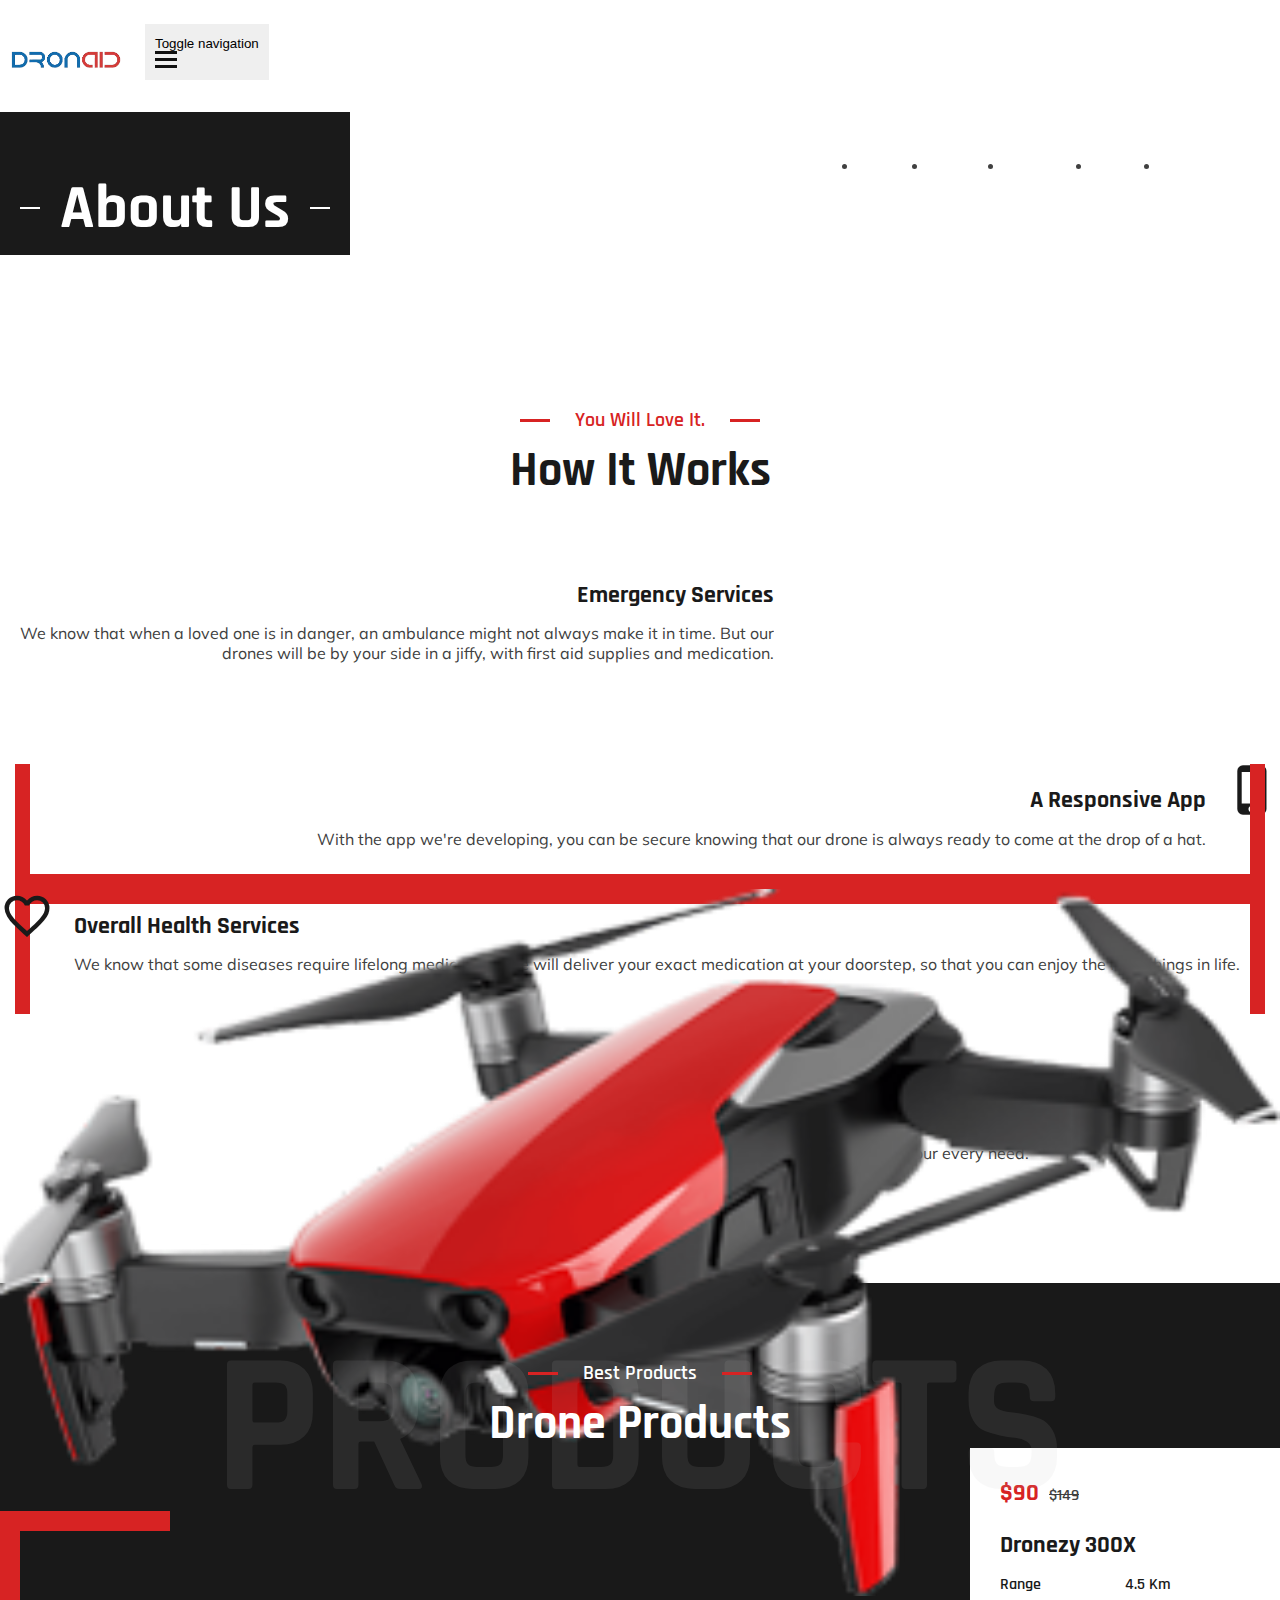
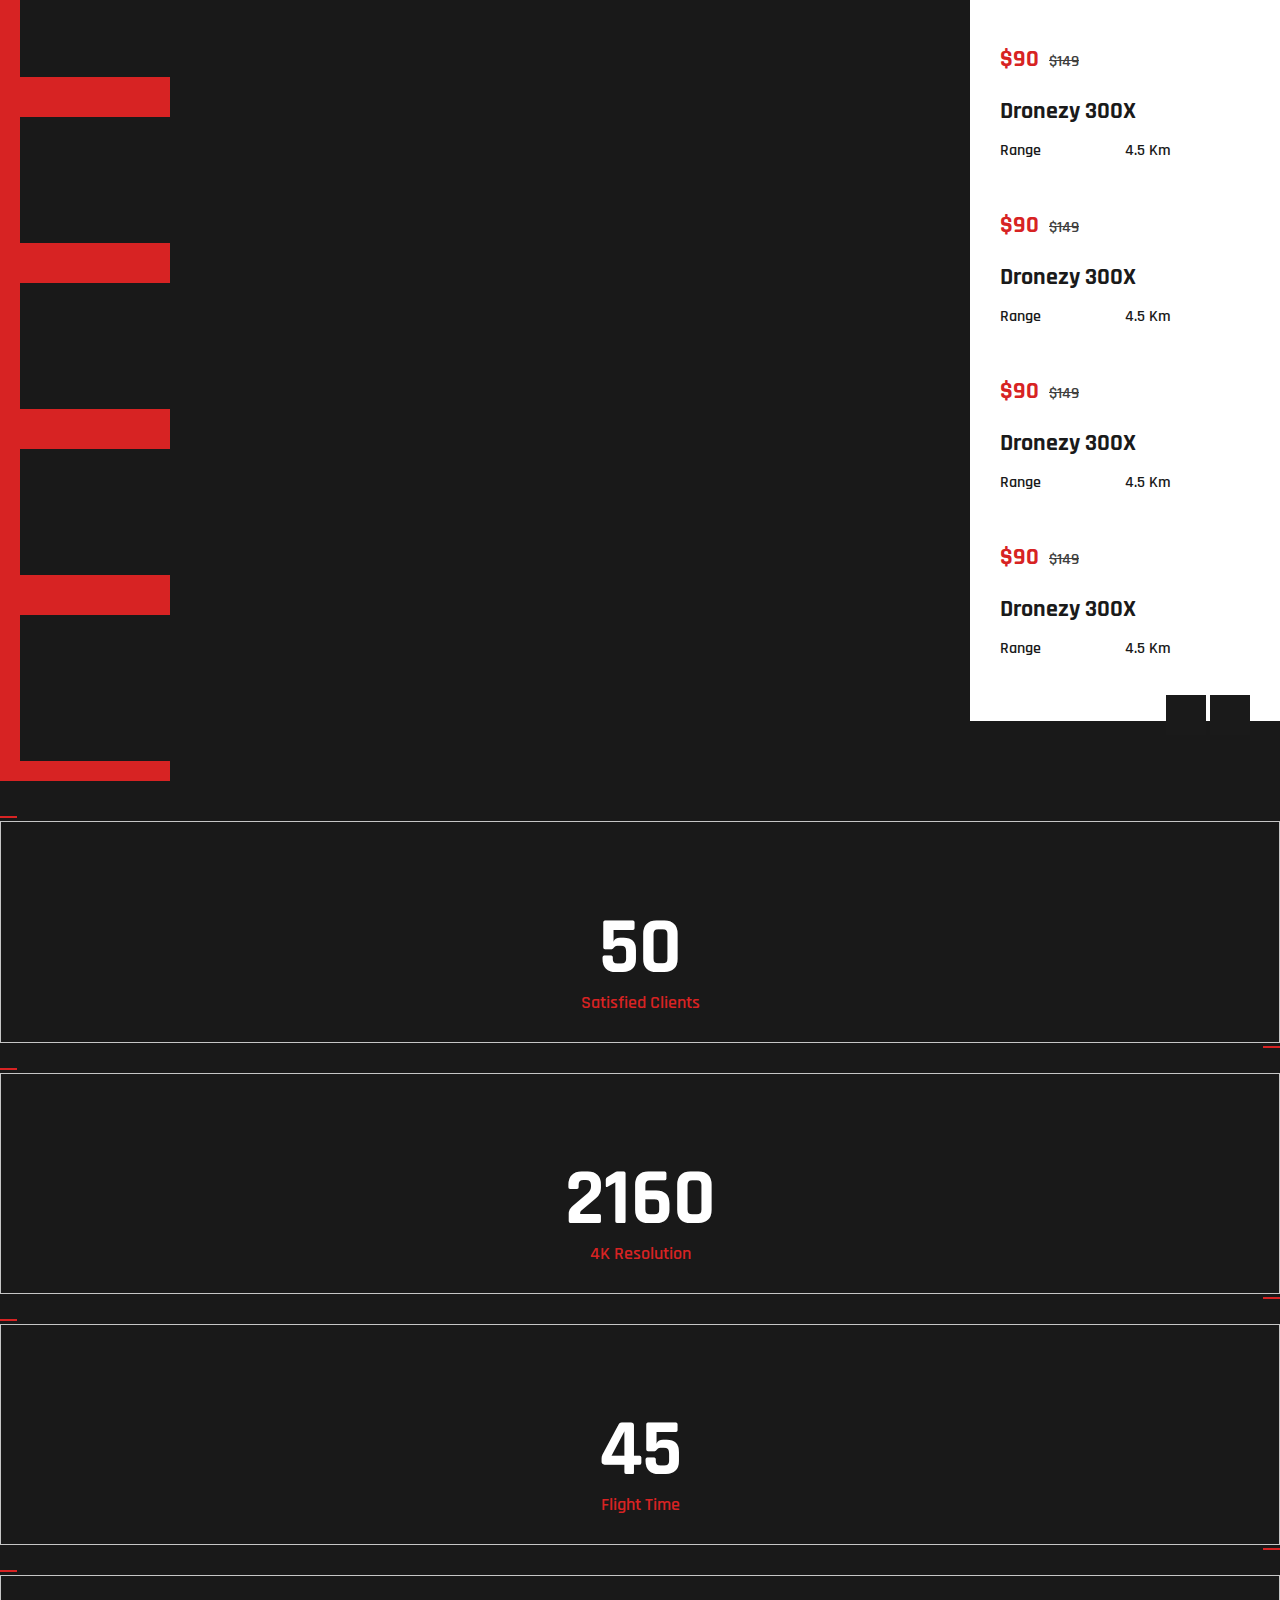
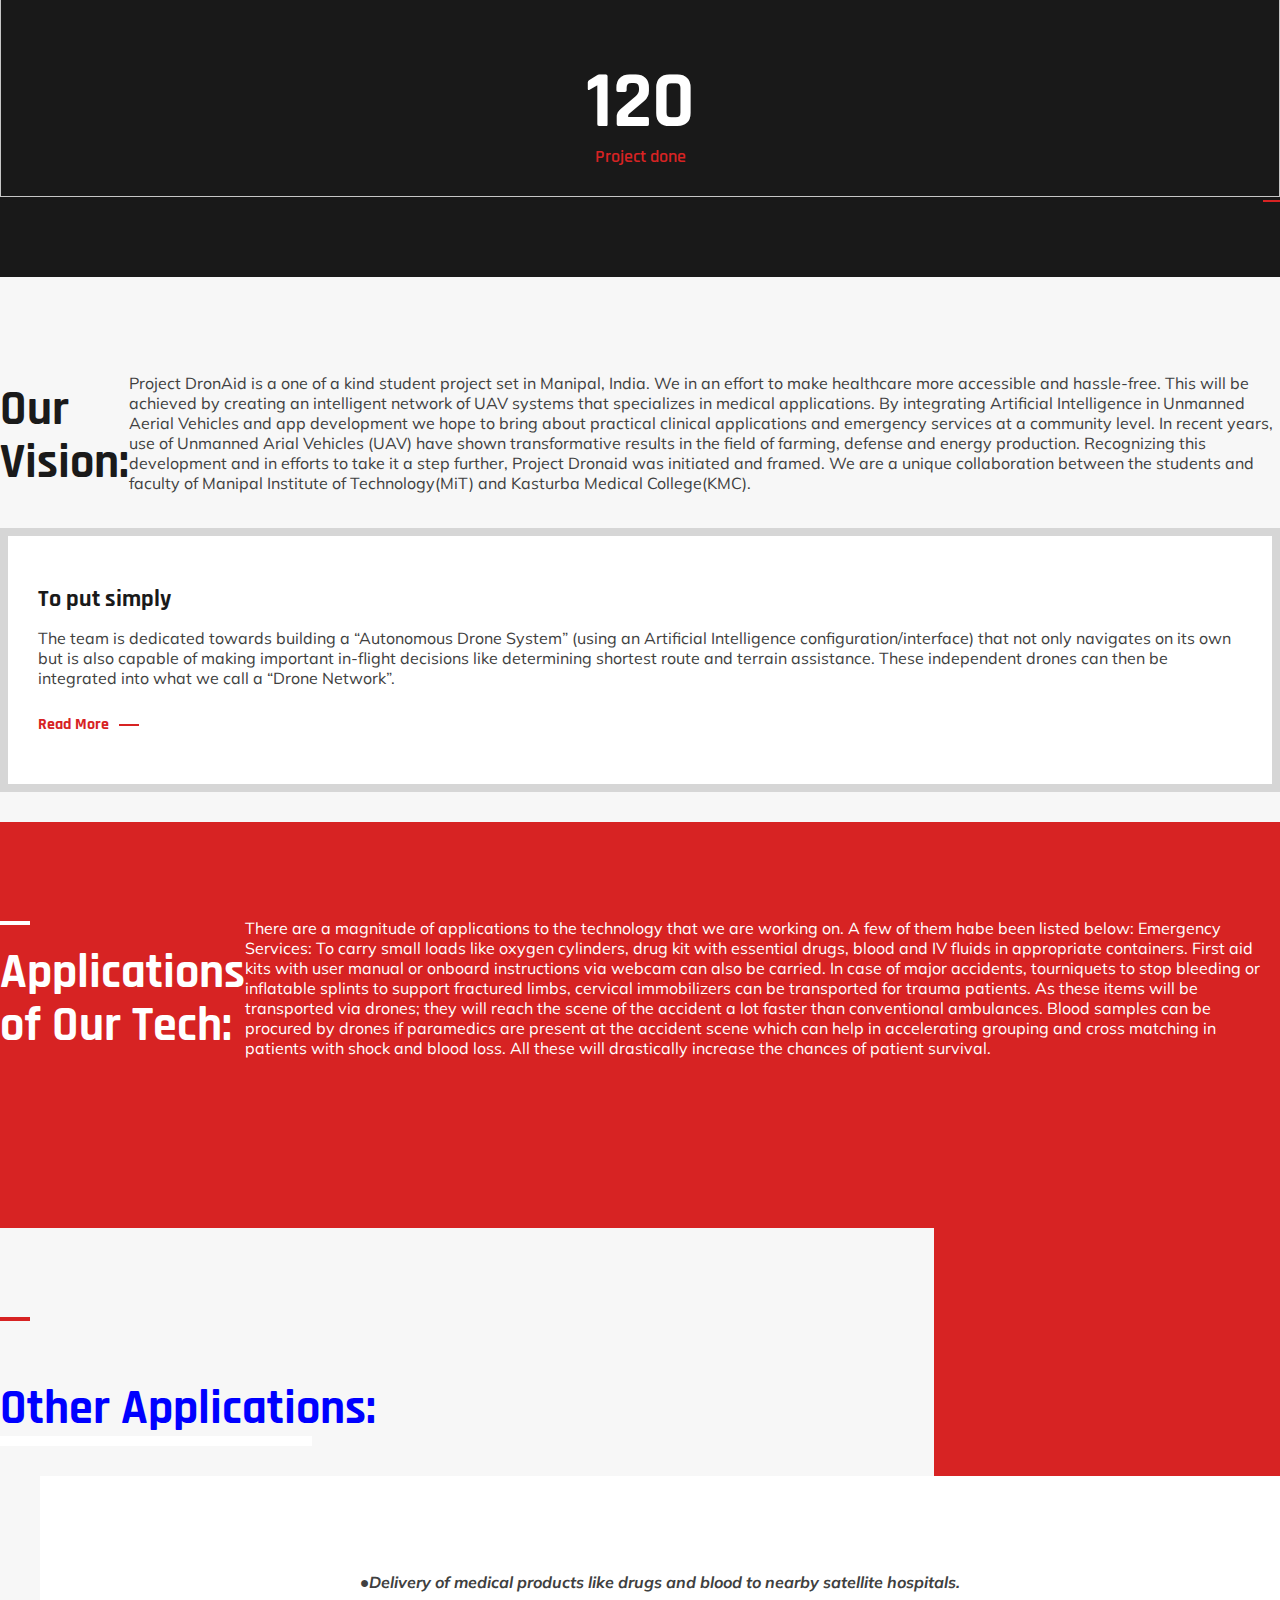
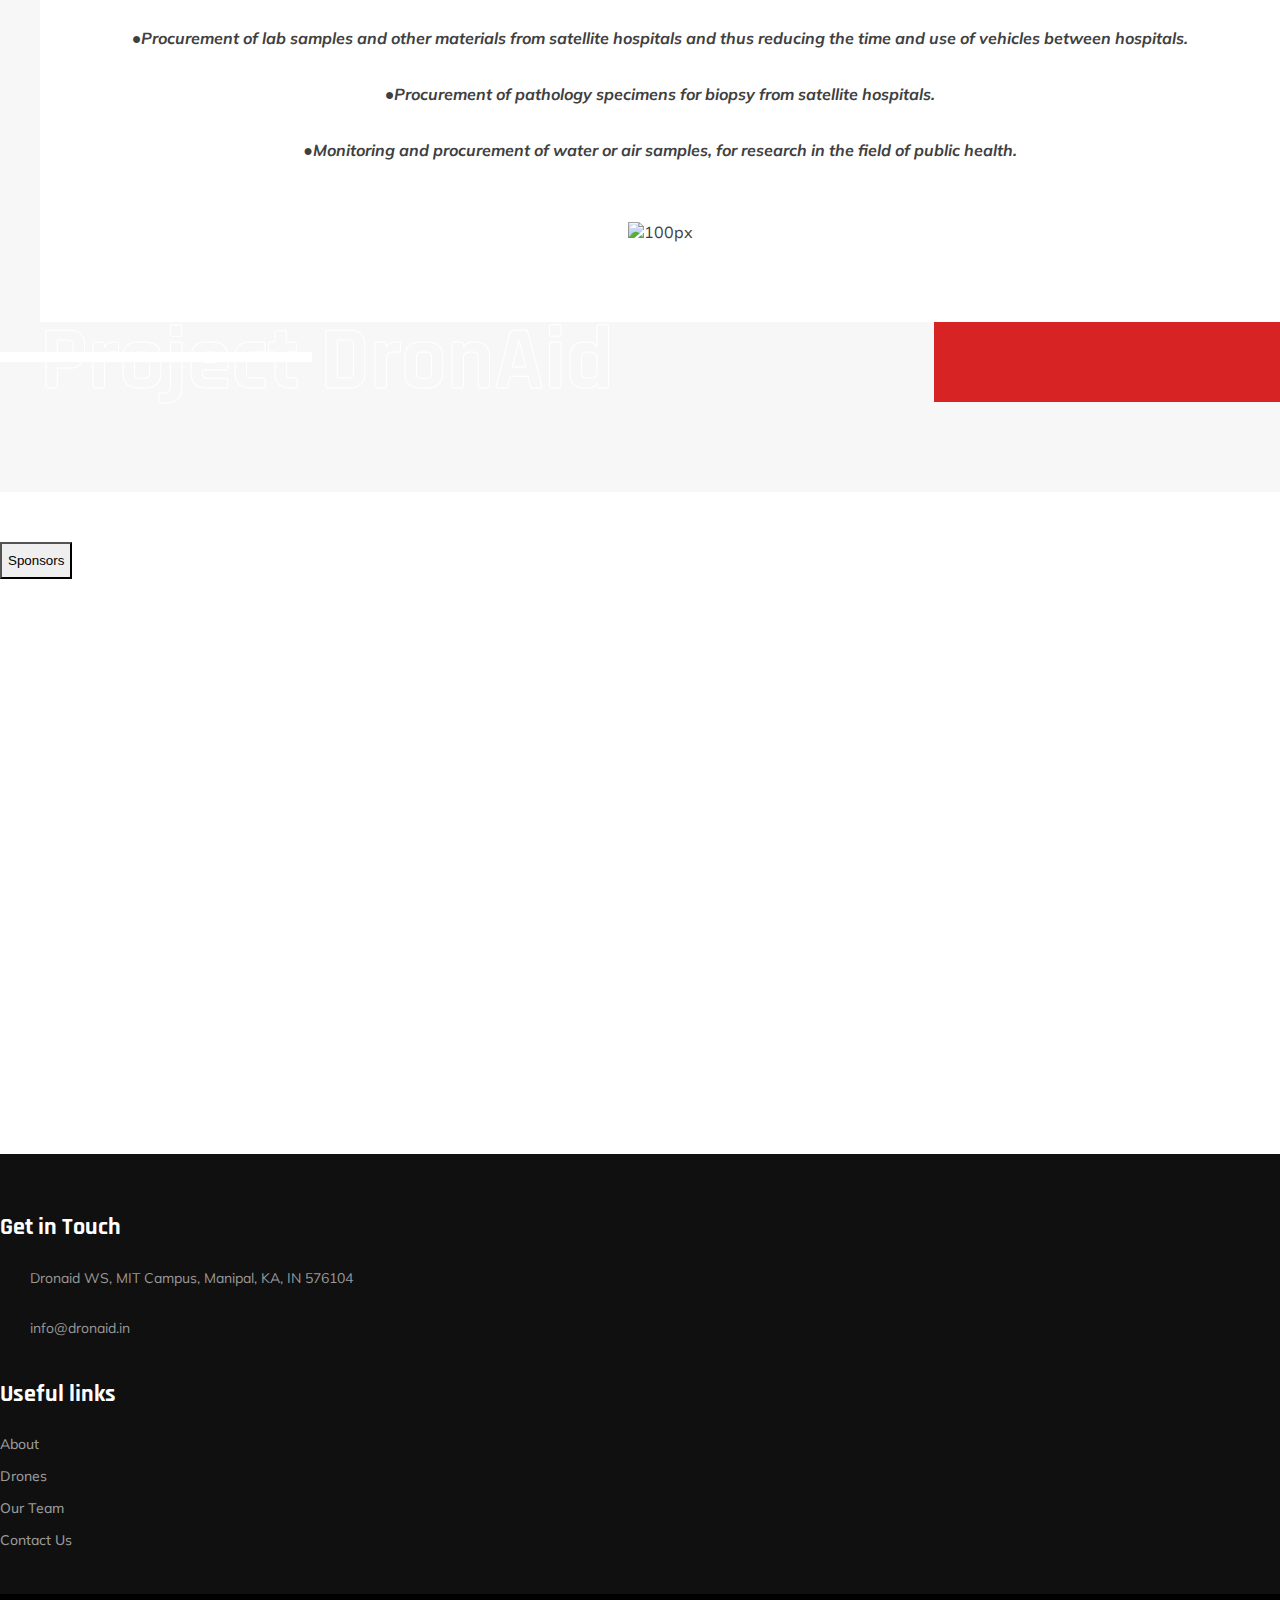
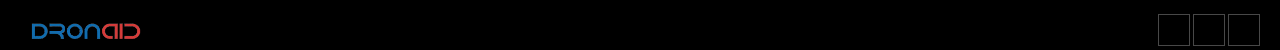
==== commit d3e922f0: "Uploaded images" ====
--- a/about.html
+++ b/about.html
@@ -127,9 +127,9 @@
                                 <a href="team.html" style="text-decoration: none;">Team</a>
                             </li>
 
-                            <li>
+                            <!-- <li>
                                <a href="blog.html" style="text-decoration: none;">Blog</a>
-                            </li>
+                            </li> -->
                                     
                             <li>
                                 <a href="contact.html" style="text-decoration: none;">Contact us</a>
@@ -713,7 +713,7 @@
             
         </div>
 
-        <!--SPONSORS START-->
+        <!-- CLIENT LOGO SECTION START -->
         <div class="section-full bg-white p-tb50">
             <div class="container">
                 <div class="section-content">
@@ -730,25 +730,51 @@
                                 <div class="item">
                                     <div class="ow-client-logo">
                                         <div class="client-logo client-logo-media">
-                                        <a href="javascript:void(0);"><img src="https://dronaid.in/img/ansys.jpg" alt=""></a></div>
+                                        <a href="javascript:void(0);"><img src="\images\sponsors\2021-09-ansys-og.webp" alt=""></a></div>
                                     </div>
                                 </div>
                                 
                                 <div class="item">
                                     <div class="ow-client-logo">
                                         <div class="client-logo client-logo-media">
-                                        <a href="javascript:void(0);"><img src="https://dronaid.in/img/apc.jpg" alt=""></a></div>
+                                        <a href="javascript:void(0);"><img src="/images/sponsors/altair.jpg" alt=""></a></div>
                                     </div>
                                 </div>
                                 
                                 <div class="item">
                                     <div class="ow-client-logo">
                                         <div class="client-logo client-logo-media">
-                                        <a href="javascript:void(0);"><img src="https://dronaid.in/img/solidworks.jpg" alt=""></a></div>
-                                    </div>
-                                </div>
-                                
-                       
+                                        <a href="javascript:void(0);"><img src="/images/sponsors/Altium_Logo.svg.png" alt=""></a></div>
+                                    </div>
+                                </div>
+                                
+                                <div class="item">
+                                    <div class="ow-client-logo">
+                                        <div class="client-logo client-logo-media">
+                                        <a href="javascript:void(0);"><img src="/images/sponsors/APC-logo.webp" alt=""></a></div>
+                                    </div>
+                                </div>
+
+                                <div class="item">
+                                    <div class="ow-client-logo">
+                                        <div class="client-logo client-logo-media">
+                                        <a href="javascript:void(0);"><img src="/images/sponsors/carbon.jpg" alt=""></a></div>
+                                    </div>
+                                </div>
+
+                                <div class="item">
+                                    <div class="ow-client-logo">
+                                        <div class="client-logo client-logo-media">
+                                        <a href="javascript:void(0);"><img src="/images/sponsors/solidworks-social_12.jpg" alt=""></a></div>
+                                    </div>
+                                </div>
+
+                                <div class="item">
+                                    <div class="ow-client-logo">
+                                        <div class="client-logo client-logo-media">
+                                        <a href="javascript:void(0);"><img src="/images/sponsors/t-motor.png" alt=""></a></div>
+                                    </div>
+                                </div>
                                 
                                
                                 </div>                                                                      
@@ -759,7 +785,7 @@
                 </div>
             </div>
         </div>
-        <!--SPONSORS END-->
+        <!-- CLIENT LOGO  SECTION End -->
         <!-- CONTENT END -->
        
         
@@ -794,7 +820,7 @@
                                     <li><a href="about.html" style="text-decoration: none;">About</a></li>
                                     <li><a href="drones.html" style="text-decoration: none;">Drones</a></li>
                                     <li><a href="team.html" style="text-decoration: none;">Our Team</a></li>
-                                    <li><a href="blog.html" style="text-decoration: none;">Blog </a></li>
+                                    <!-- <li><a href="blog.html" style="text-decoration: none;">Blog </a></li> -->
                                     <li><a href="contact.html" style="text-decoration: none;">Contact Us</a></li>
                                 </ul>
                             </div>
@@ -869,9 +895,9 @@
                         </ul> -->
 
                         <ul class="social-icons  wt-social-links footer-social-icon">
-                            <li><a href="https://www.facebook.com/dronaid.care/" target="_blank" class="fa fa-facebook"></a></li>
-                            <li><a href="https://instagram.com/project.dronaid?igshid=YmMyMTA2M2Y=" target="_blank" class="fa fa-instagram"></a></li>
-                            <li><a href="https://www.linkedin.com/company/dronaid/" target="_blank" class="fa fa-linkedin"></a></li>
+                            <li><a href="https://www.facebook.com/dronaid.care/" target="_blank" class="fa fa-facebook" style="text-decoration: none;" ></a></li>
+                            <li><a href="https://instagram.com/project.dronaid?igshid=YmMyMTA2M2Y=" target="_blank" class="fa fa-instagram" style="text-decoration: none;" ></a></li>
+                            <li><a href="https://www.linkedin.com/company/dronaid/" target="_blank" class="fa fa-linkedin" style="text-decoration: none;" ></a></li>
                         </ul>
                     </div>
                 </div>
@@ -897,12 +923,12 @@
     </div>
 
 <!-- LOADING AREA START ===== -->
-<div class="loading-area">
+<!-- <div class="loading-area">
     <div class="loading-box"></div>
     <div class="loading-pic">
         <div class="cssload-loader"></div>
     </div>
-</div>
+</div> -->
 <!-- LOADING AREA  END ====== -->
 
 <!-- JAVASCRIPT  FILES ========================================= --> 
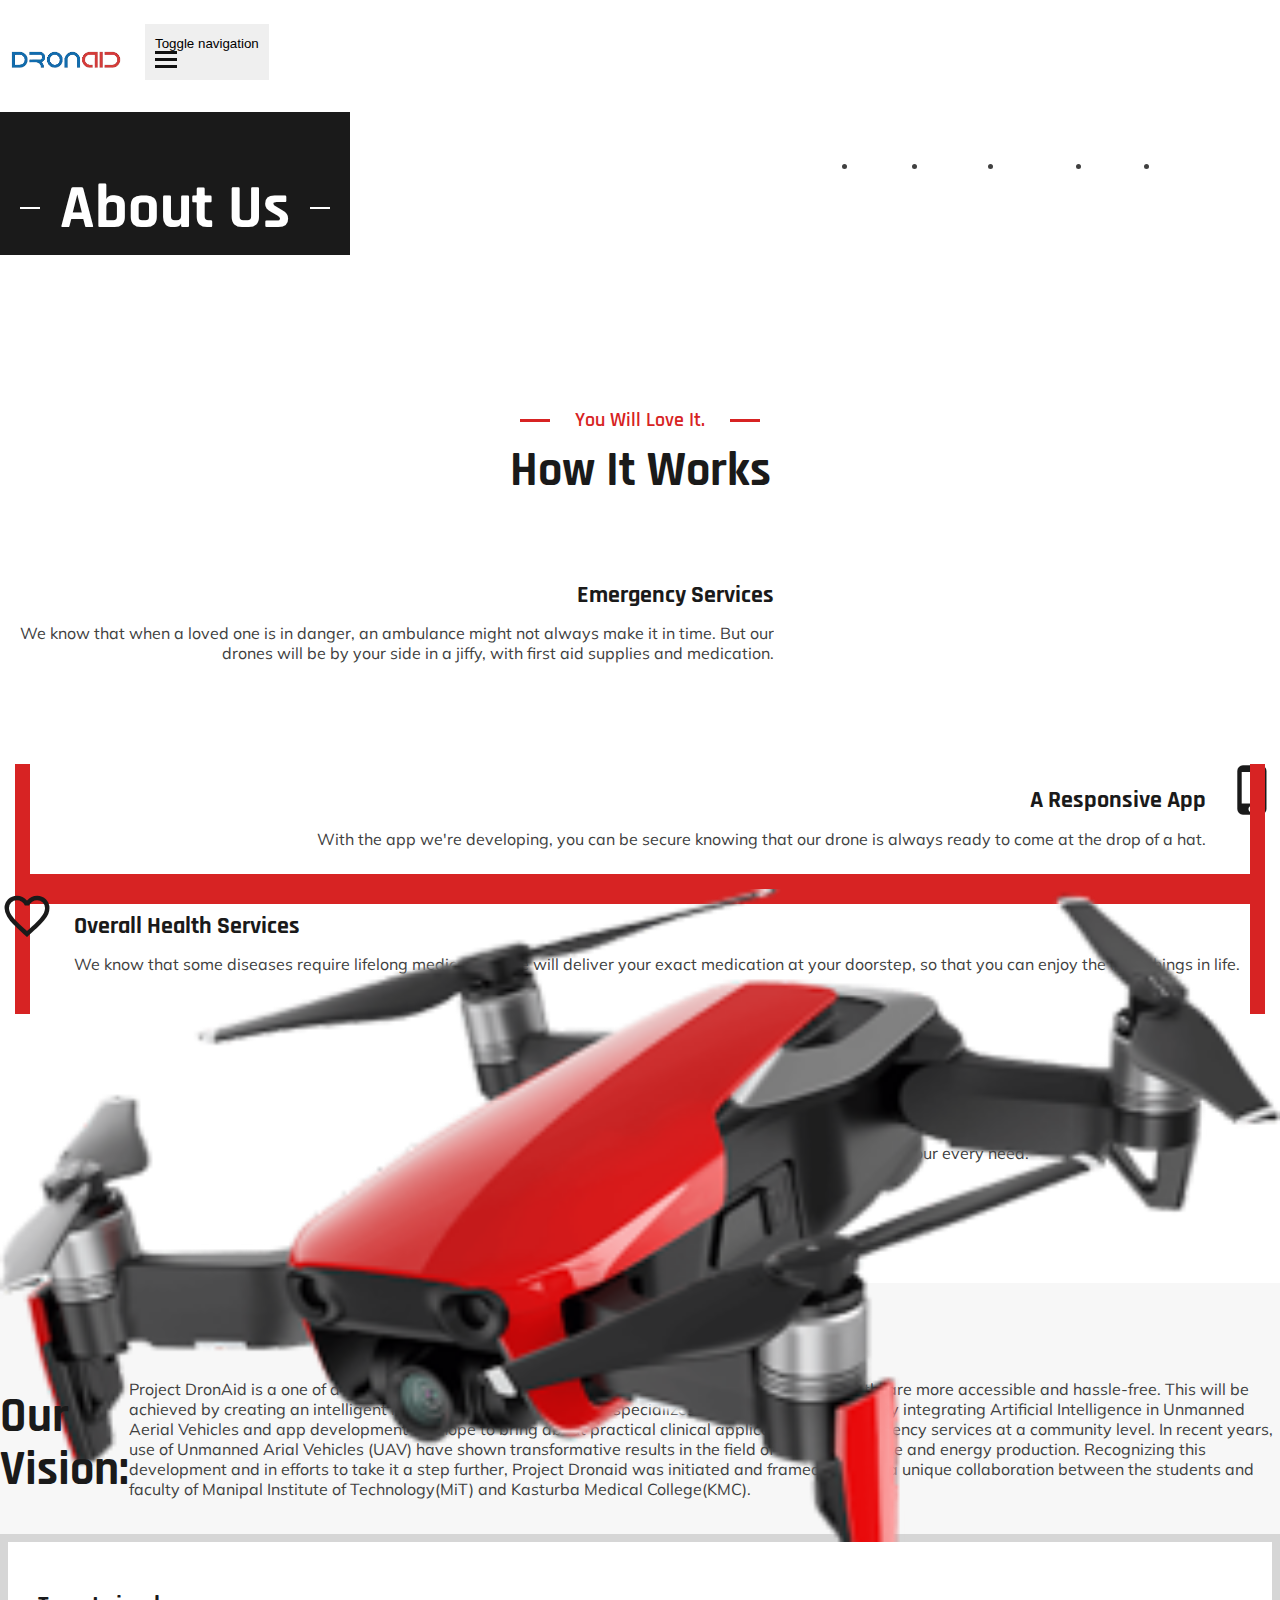
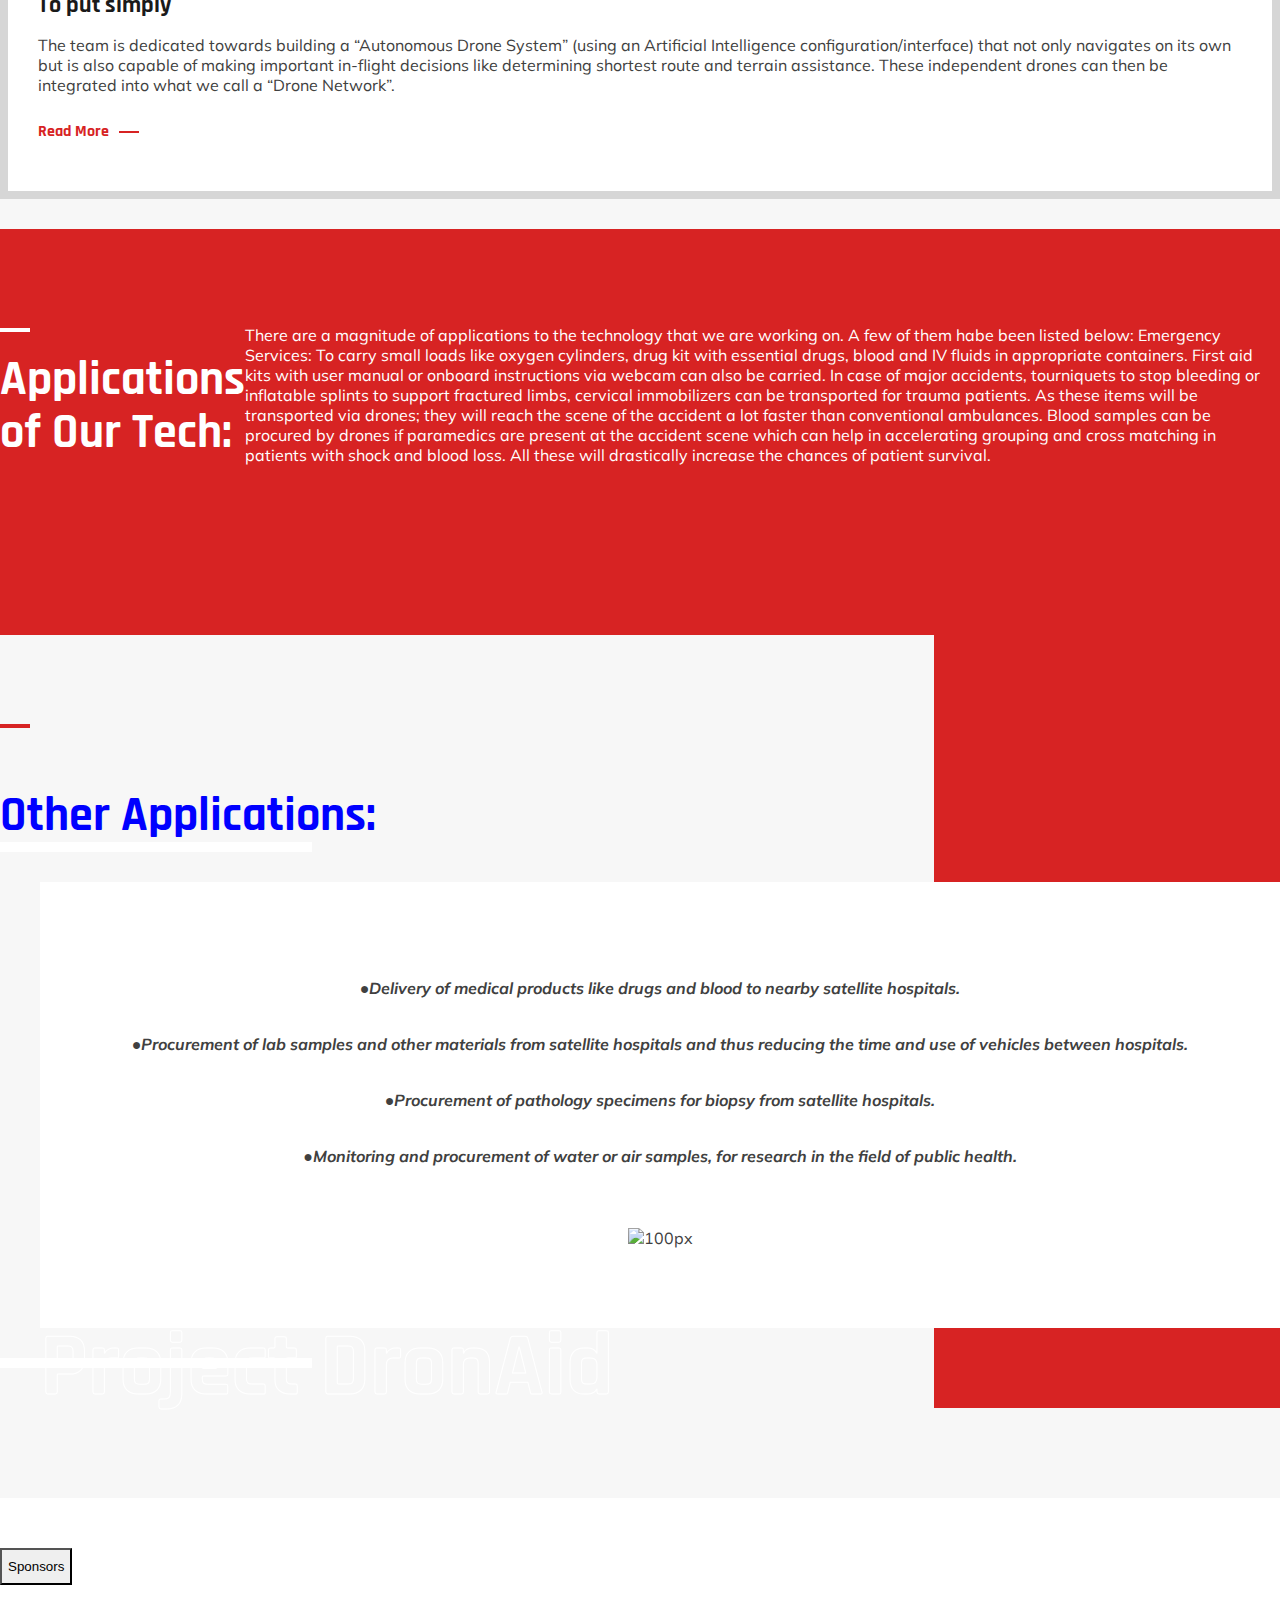
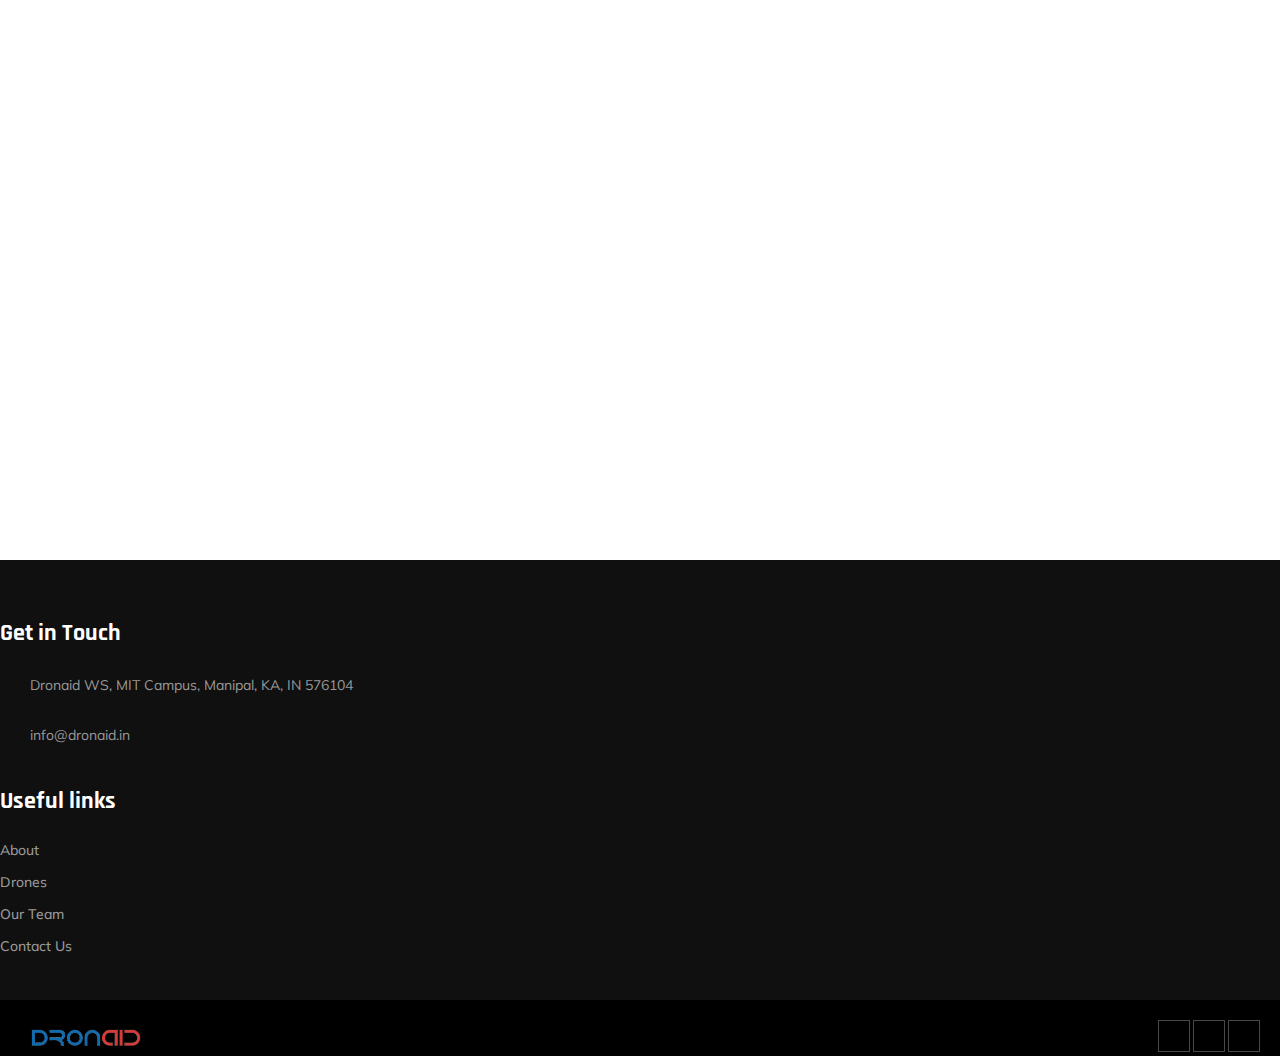
==== commit e662e91b: "Update about.html" ====
--- a/about.html
+++ b/about.html
@@ -1,9 +1,7 @@
+
 <!DOCTYPE html>
 
 <html lang="en">
-
-
-<!-- Mirrored from flycamtours.info/about-2.html by HTTrack Website Copier/3.x [XR&CO'2014], Wed, 19 Jan 2022 14:46:54 GMT -->
 
 <head>
 
@@ -327,197 +325,6 @@
             <!-- HOW IT WORK  SECTION END --> 
             
 			<!-- PRODUCT SECTION START -->
-        <div class="section-full overlay-wraper products-section p-t80 p-b50 bg-cover bg-no-repeat" style="background-image:url(images/background/bg-9.jpg);">
-                    <div class="overlay-main bg-black opacity-09"></div>                   
-
-                    <div class="container">
-                        <!-- TITLE START-->
-                        <div class="section-head center wt-small-separator-outer text-center   text-white">
-                            <div class="wt-small-separator">
-                                <div  class="sep-leaf-left"></div>
-                                <div>Best Products</div>
-                                <div  class="sep-leaf-right"></div>
-                            </div>
-                            <h2 data-title="Products">Drone Products</h2>
-                        </div>
-                        <!-- TITLE END--> 
-                    </div>
-					<div class="section-content"> 
-                        <div class="product-one-slider p-b80">
-                            <div class="owl-carousel product-show-slider owl-btn-vertical-center">
-                            
-                                <div class="item">
-                                    <div class="product-showcase">
-                                        <div class="product-show-media">
-                                            <img src="images/products/landscap-2/1.png" alt="">
-                                        </div>
-                                        <div class="product-show-block">
-                                            <div class="product-show-info shadow">
-                                                <div class="p-price">$90 <del>$149</del></div>
-                                                <div class="p-title"><h3 class="wt-title">Dronezy 300X</h3></div>
-                                                <div class="p-specification">
-                                                    <ul>
-                                                        <li><span class="p-specification-title"> Range</span>4.5 Km</li>
-                                                    </ul>
-                                                </div>
-                                                <div class="p-control">
-                                                    <ul>
-                                                        <li><a href="#"><i class="flaticon-heart"></i></a></li>
-                                                        <li><a href="#"><i class="flaticon-shopping-cart"></i></a></li>
-                                                    </ul>
-                                                </div>                                            
-                                            </div>
-                                        </div>                                    
-                                    </div>
-                                </div>
-                                
-                                <div class="item">
-                                    <div class="product-showcase">
-                                        <div class="product-show-media">
-                                            <img src="images/products/landscap-2/2.png" alt="">
-                                        </div>
-                                        <div class="product-show-block">
-                                            <div class="product-show-info shadow">
-                                                <div class="p-price">$90 <del>$149</del></div>
-                                                <div class="p-title"><h3 class="wt-title">Dronezy 300X</h3></div>
-                                                <div class="p-specification">
-                                                    <ul>
-                                                        <li><span class="p-specification-title"> Range</span>4.5 Km</li>
-                                                    </ul>
-                                                </div>
-                                                <div class="p-control">
-                                                    <ul>
-                                                        <li><a href="#"><i class="flaticon-heart"></i></a></li>
-                                                        <li><a href="#"><i class="flaticon-shopping-cart"></i></a></li>
-                                                    </ul>
-                                                </div>                                            
-                                            </div>
-                                        </div>                                    
-                                    </div>
-                                </div>
-                                
-                                <div class="item">
-                                    <div class="product-showcase">
-                                        <div class="product-show-media">
-                                            <img src="images/products/landscap-2/3.png" alt="">
-                                        </div>
-                                        <div class="product-show-block">
-                                            <div class="product-show-info shadow">
-                                                <div class="p-price">$90 <del>$149</del></div>
-                                                <div class="p-title"><h3 class="wt-title">Dronezy 300X</h3></div>
-                                                <div class="p-specification">
-                                                    <ul>
-                                                        <li><span class="p-specification-title"> Range</span>4.5 Km</li>
-                                                    </ul>
-                                                </div>
-                                                <div class="p-control">
-                                                    <ul>
-                                                        <li><a href="#"><i class="flaticon-heart"></i></a></li>
-                                                        <li><a href="#"><i class="flaticon-shopping-cart"></i></a></li>
-                                                    </ul>
-                                                </div>                                            
-                                            </div>
-                                        </div>                                    
-                                    </div>
-                                </div>
-                                
-                                <div class="item">
-                                    <div class="product-showcase">
-                                        <div class="product-show-media">
-                                            <img src="images/products/landscap-2/1.png" alt="">
-                                        </div>
-                                        <div class="product-show-block">
-                                            <div class="product-show-info shadow">
-                                                <div class="p-price">$90 <del>$149</del></div>
-                                                <div class="p-title"><h3 class="wt-title">Dronezy 300X</h3></div>
-                                                <div class="p-specification">
-                                                    <ul>
-                                                        <li><span class="p-specification-title"> Range</span>4.5 Km</li>
-                                                    </ul>
-                                                </div>
-                                                <div class="p-control">
-                                                    <ul>
-                                                        <li><a href="#"><i class="flaticon-heart"></i></a></li>
-                                                        <li><a href="#"><i class="flaticon-shopping-cart"></i></a></li>
-                                                    </ul>
-                                                </div>                                            
-                                            </div>
-                                        </div>                                    
-                                    </div>
-                                </div>
-                                
-                                <div class="item">
-                                    <div class="product-showcase">
-                                        <div class="product-show-media">
-                                            <img src="images/products/landscap-2/2.png" alt="">
-                                        </div>
-                                        <div class="product-show-block">
-                                            <div class="product-show-info shadow">
-                                                <div class="p-price">$90 <del>$149</del></div>
-                                                <div class="p-title"><h3 class="wt-title">Dronezy 300X</h3></div>
-                                                <div class="p-specification">
-                                                    <ul>
-                                                        <li><span class="p-specification-title"> Range</span>4.5 Km</li>
-                                                    </ul>
-                                                </div>
-                                                <div class="p-control">
-                                                    <ul>
-                                                        <li><a href="#"><i class="flaticon-heart"></i></a></li>
-                                                        <li><a href="#"><i class="flaticon-shopping-cart"></i></a></li>
-                                                    </ul>
-                                                </div>                                            
-                                            </div>
-                                        </div>                                    
-                                    </div>
-                                </div>                                                                                                                
-                           
-                                                                    
-                            </div>
-                        </div>						
-    
-                                
-                        <div class="container">
-    
-                            <div class="counter-outer">                            
-                                
-                                <div class="row justify-content-center">
-                                        
-                                    <div class="col-lg-3 col-md-6 m-b30 ">
-                                        <div class="counter-box text-white">
-                                            <h2 class="counter">50</h2>
-                                            <span class="site-text-primary title-style-2">Satisfied Clients</span>
-                                        </div>
-                                    </div>
-                                    
-                                    <div class="col-lg-3 col-md-6 m-b30">
-                                        <div class="counter-box text-white">
-                                            <h2 class="counter">2160</h2>
-                                            <span class="site-text-primary title-style-2">4K Resolution</span>
-                                        </div>
-                                    </div>
-                                    
-                                    <div class="col-lg-3 col-md-6 m-b30">
-                                        <div class="counter-box text-white">
-                                            <h2 class="counter" >45</h2>
-                                            <span class="site-text-primary title-style-2">Flight Time</span>
-                                        </div>
-                                    </div>
-                                    
-                                    <div class="col-lg-3 col-md-6 m-b30">
-                                        <div class="counter-box text-white">
-                                            <h2 class="counter" >120</h2>
-                                            <span class="site-text-primary title-style-2">Project done</span>
-                                        </div>
-                                    </div>                                    
-    
-                                </div>                            
-                            
-                            </div>   
-                 
-                        </div>
-                    </div>
-
-            </div>   
             
             <!-- PRODUCT SECTION  SECTION END -->            
 
@@ -964,5 +771,4 @@
 </body>
 
 
-<!-- Mirrored from flycamtours.info/about-2.html by HTTrack Website Copier/3.x [XR&CO'2014], Wed, 19 Jan 2022 14:47:03 GMT -->
-</html>+</html>
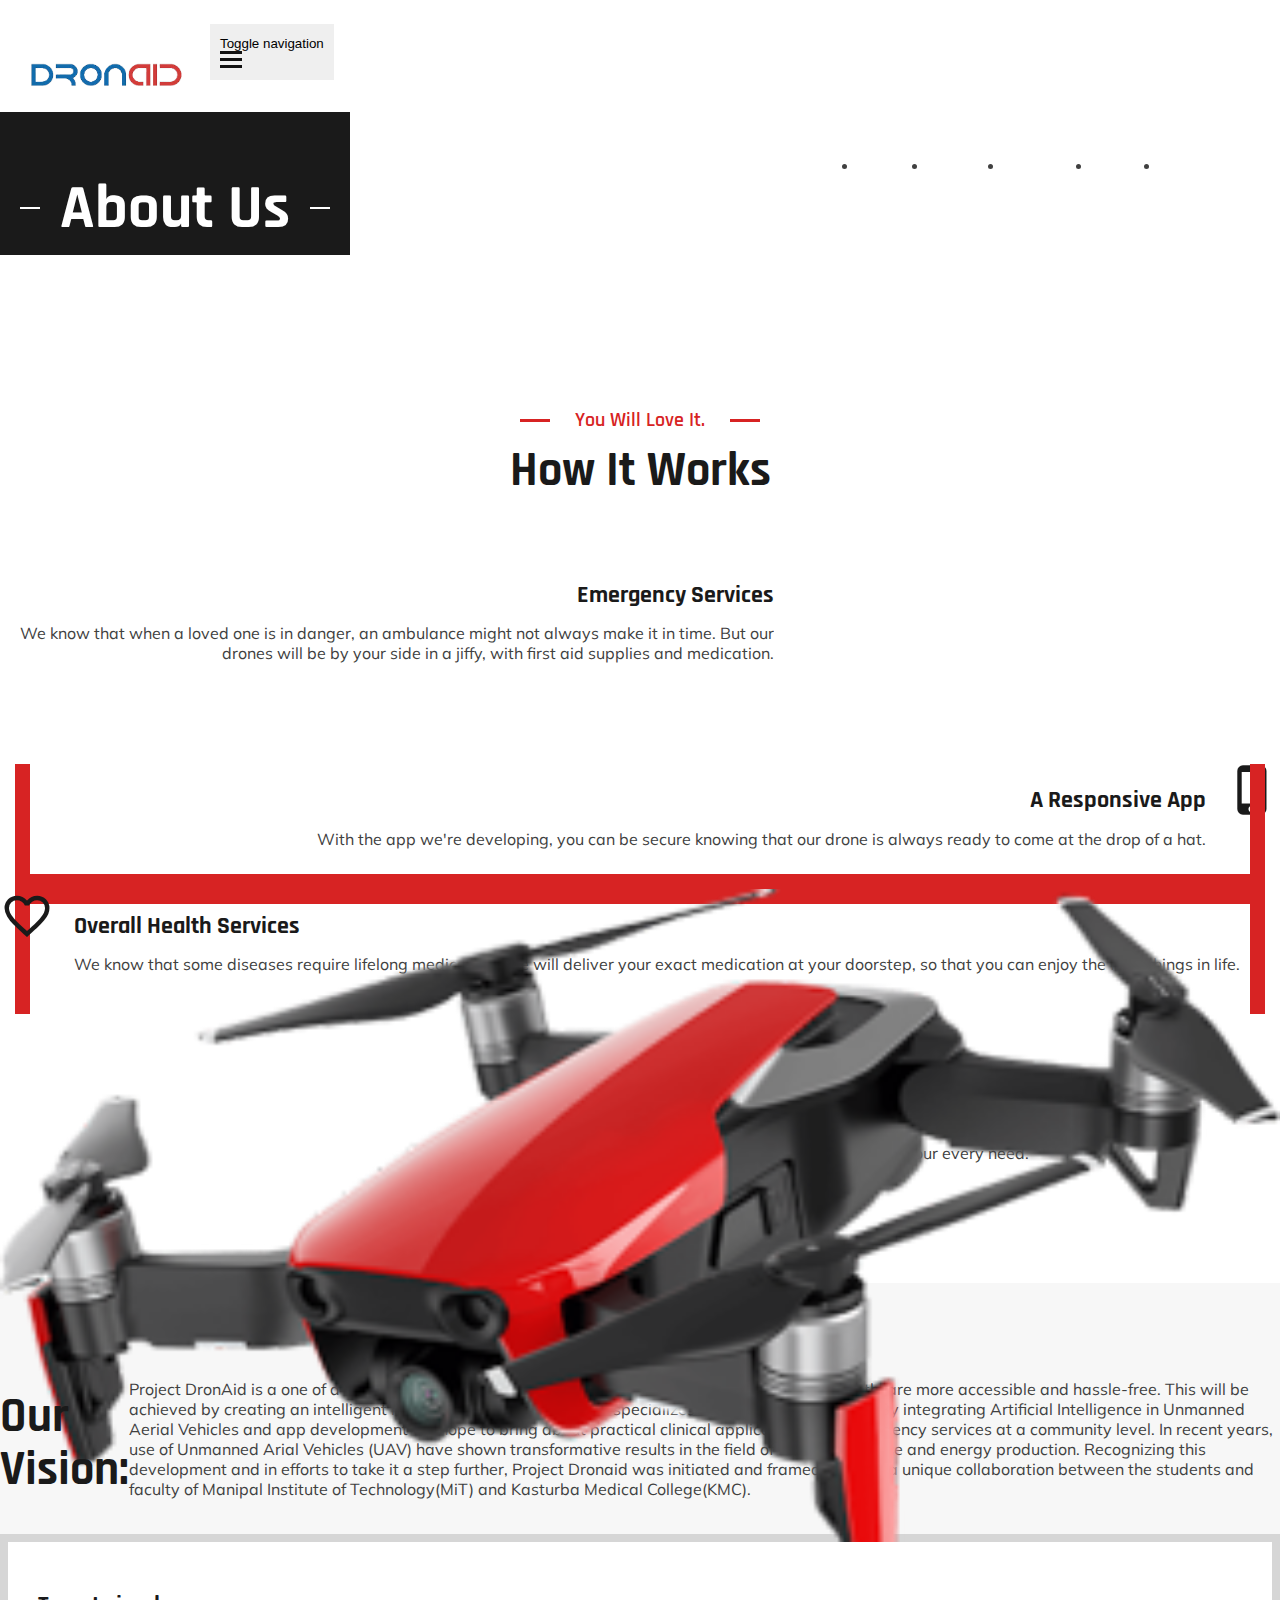
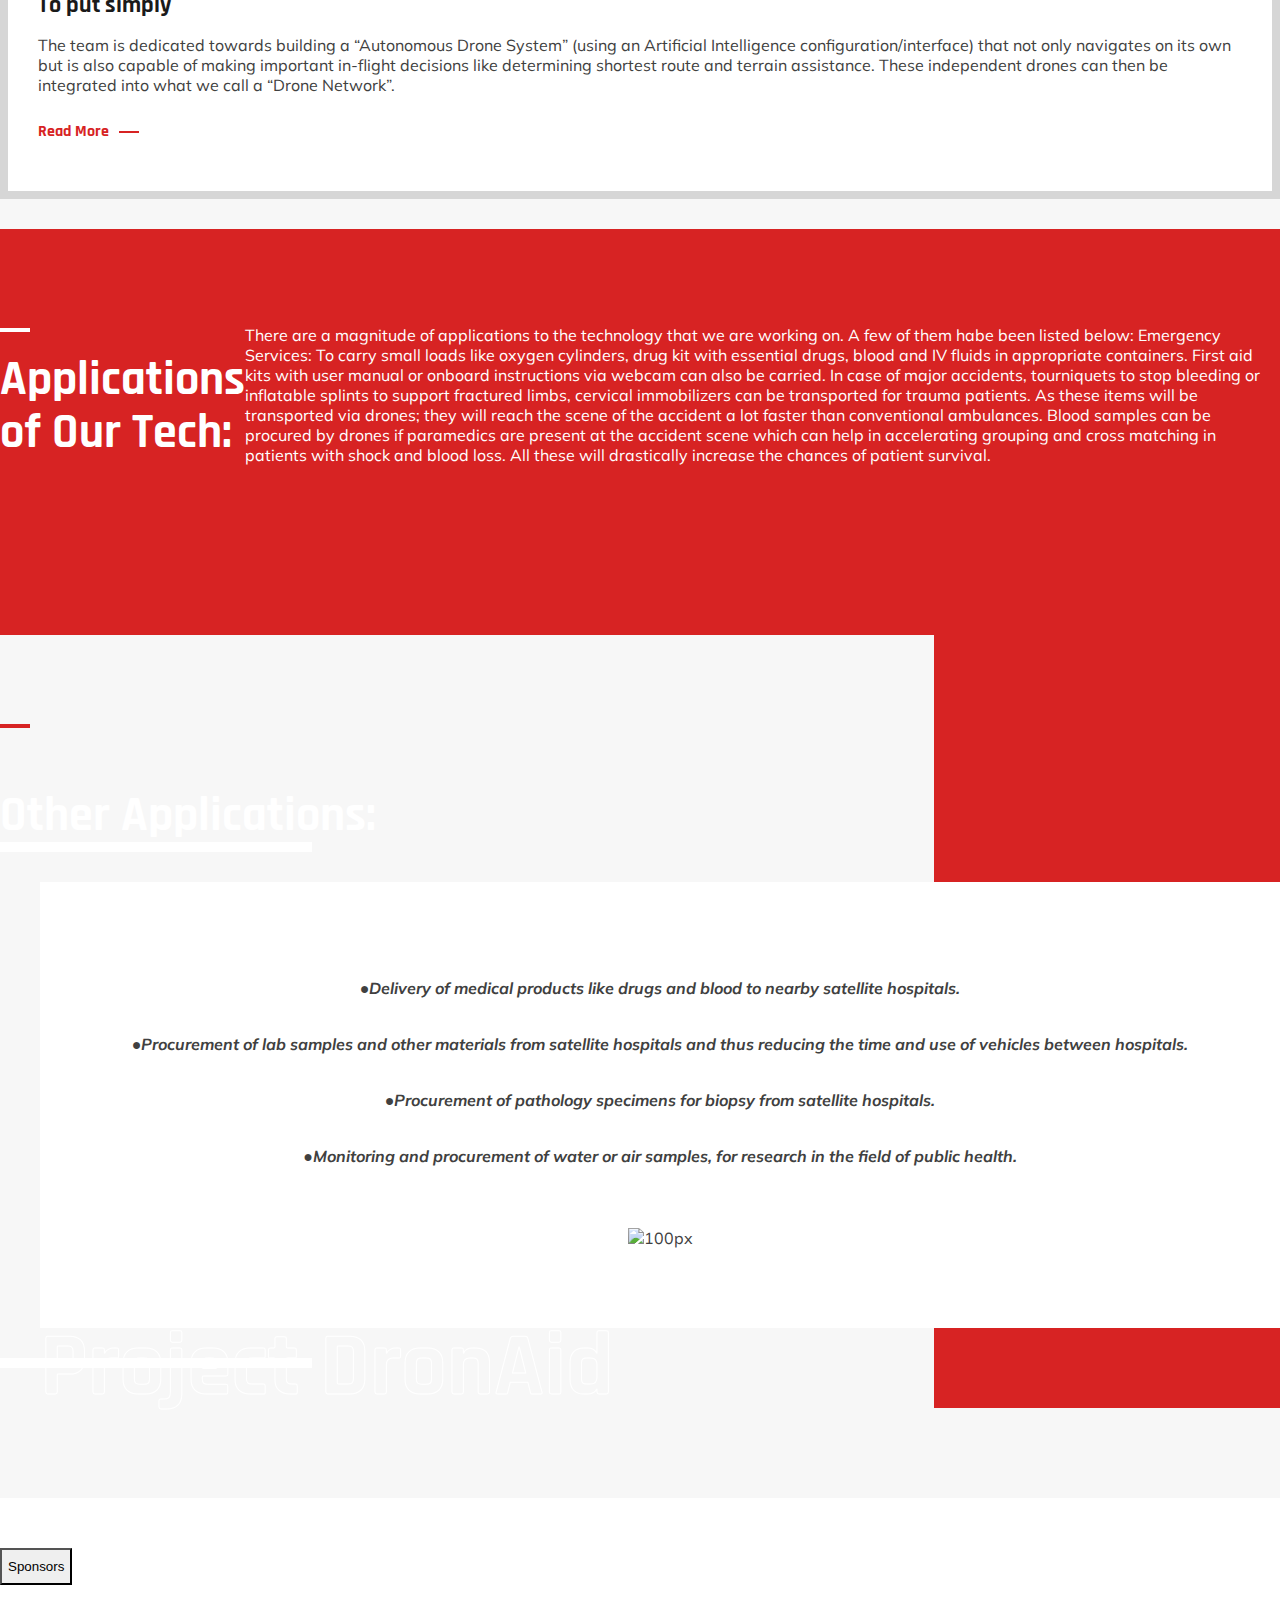
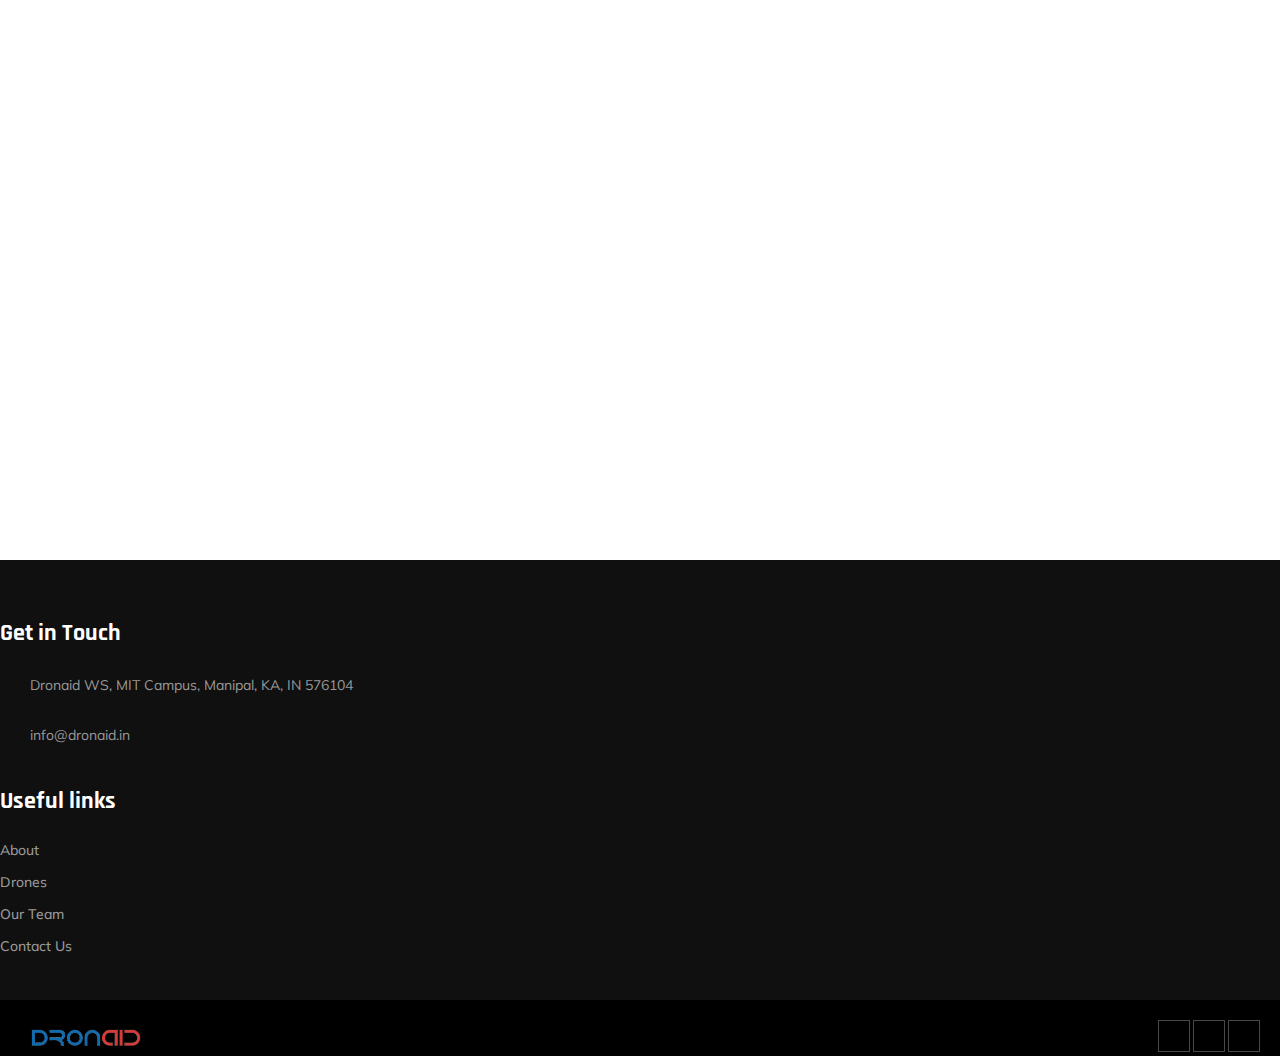
==== commit 126d87a7: "Update about.html" ====
--- a/about.html
+++ b/about.html
@@ -458,7 +458,7 @@
                                     <div></div>
                                     <div  class="sep-leaf-right"></div>
                                 </div>
-                                <h2 style="color:blue;">Other Applications:</h2>
+                                <h2 style="color:white;">Other Applications:</h2>
                             </div>
                             <!-- TITLE END-->                            
 
@@ -487,8 +487,10 @@
                                                       <div class="testimonial-detail clearfix">
                                                         <div class="testimonial-pic-block"> 
                                                            
-                                                              <img src="https://ei.marketwatch.com/Multimedia/2015/11/30/Photos/NS/MW-EA132_drone__20151130111008_NS.jpg?uuid=d33be42a-977c-11e5-88c7-0015c588e0f6" alt="100px">
-                                                            
+                                                              <!-- <img src="https://ei.marketwatch.com/Multimedia/2015/11/30/Photos/NS/MW-EA132_drone__20151130111008_NS.jpg?uuid=d33be42a-977c-11e5-88c7-0015c588e0f6" alt="100px"> -->
+
+                                                            <img src="https://depositphotos.com/
+                                                            https://st3.depositphotos.com/1007959/18450/i/450/depositphotos_184507142-stock-photo-unmanned-aircraft-system-uas-quadcopter.jpg" alt="100px">
                                                         </div>                                          
                                                         <div class="testimonial-info">
                                                            
--- a/css/style.css
+++ b/css/style.css
@@ -5784,7 +5784,7 @@
 .blog-style-3 .wt-post-meta ul li.post-category:after{display:none;}
 
 
-.blog-style-3:hover{background-color:#d72323}
+.blog-style-3:hover{background-color:#d72323;transition: all 0.5s ease;}
 
 .blog-style-3:hover .post-title{color:#fff;}
 .blog-style-3:hover .wt-post-text p{color:#fff;}
@@ -5989,10 +5989,10 @@
 .logo-header {
 	display: table;
 	float: left;
-	width: 130px;
-	height: 70px;
+	width: 180px;
+	height: 100px;
 	vertical-align: middle;
-	padding: 0;
+	padding: 0 0 25px 15px;
 	font-size: 36px;
 	color: #1bbce8;
 	margin-top: 0;
@@ -10117,6 +10117,7 @@
 .wt-team-2 .team-social-center ul li a:after{position: absolute;right: -18px;	content: '';	width: 10px;	height: 1px;	background-color: #1a1a1a;	top: 10px;}
 .wt-team-2 .team-social-center ul li:last-child a:after{	display:none;}
 
+.wt-team-2 .team-social-center ul li a:hover{ color: #d72323;}
 .wt-team-2 .wt-info{	position: static; padding:30px; border-style:solid; border-color:#ddd; border-width:0px 1px 1px 1px;}
 .wt-team-2:hover .team-social-center{top:0px;}
 
@@ -11864,3 +11865,4 @@
 	transform: scaleX(1);
 	transform-origin: center;
   }
+
